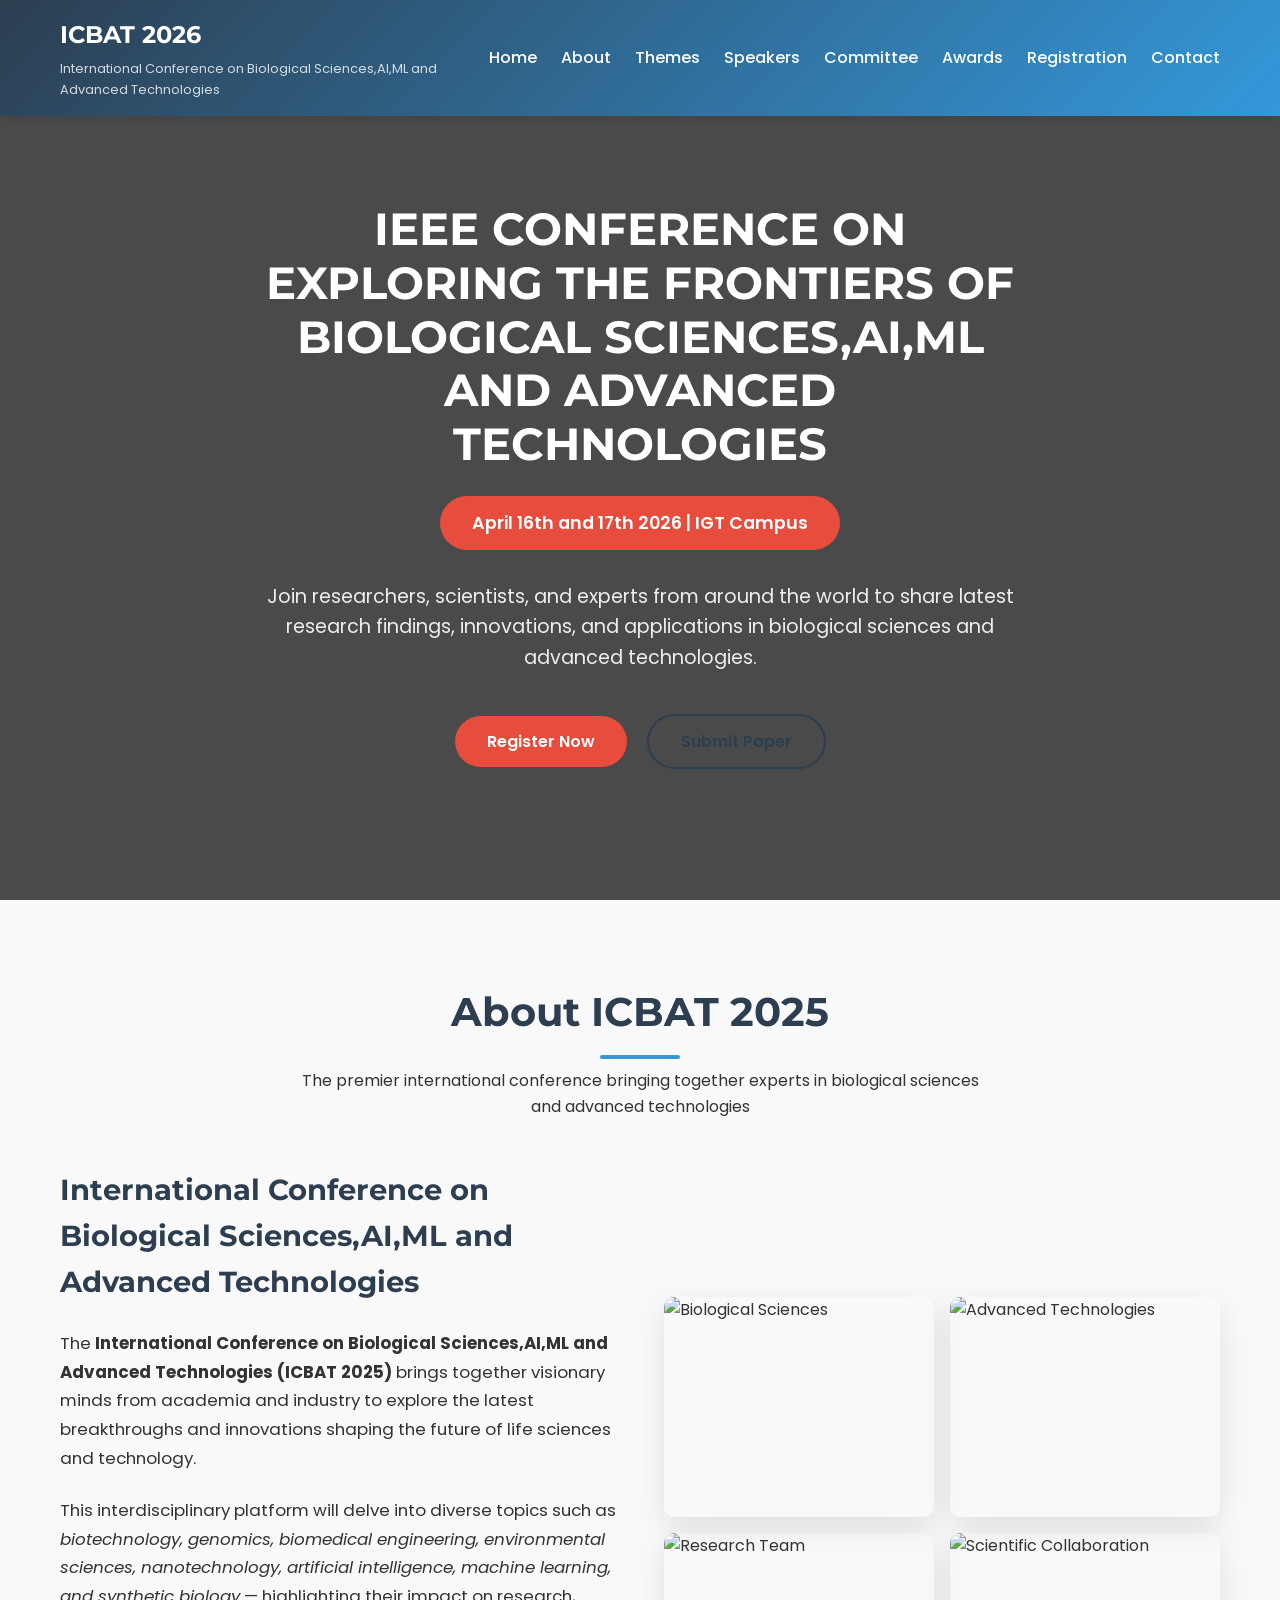
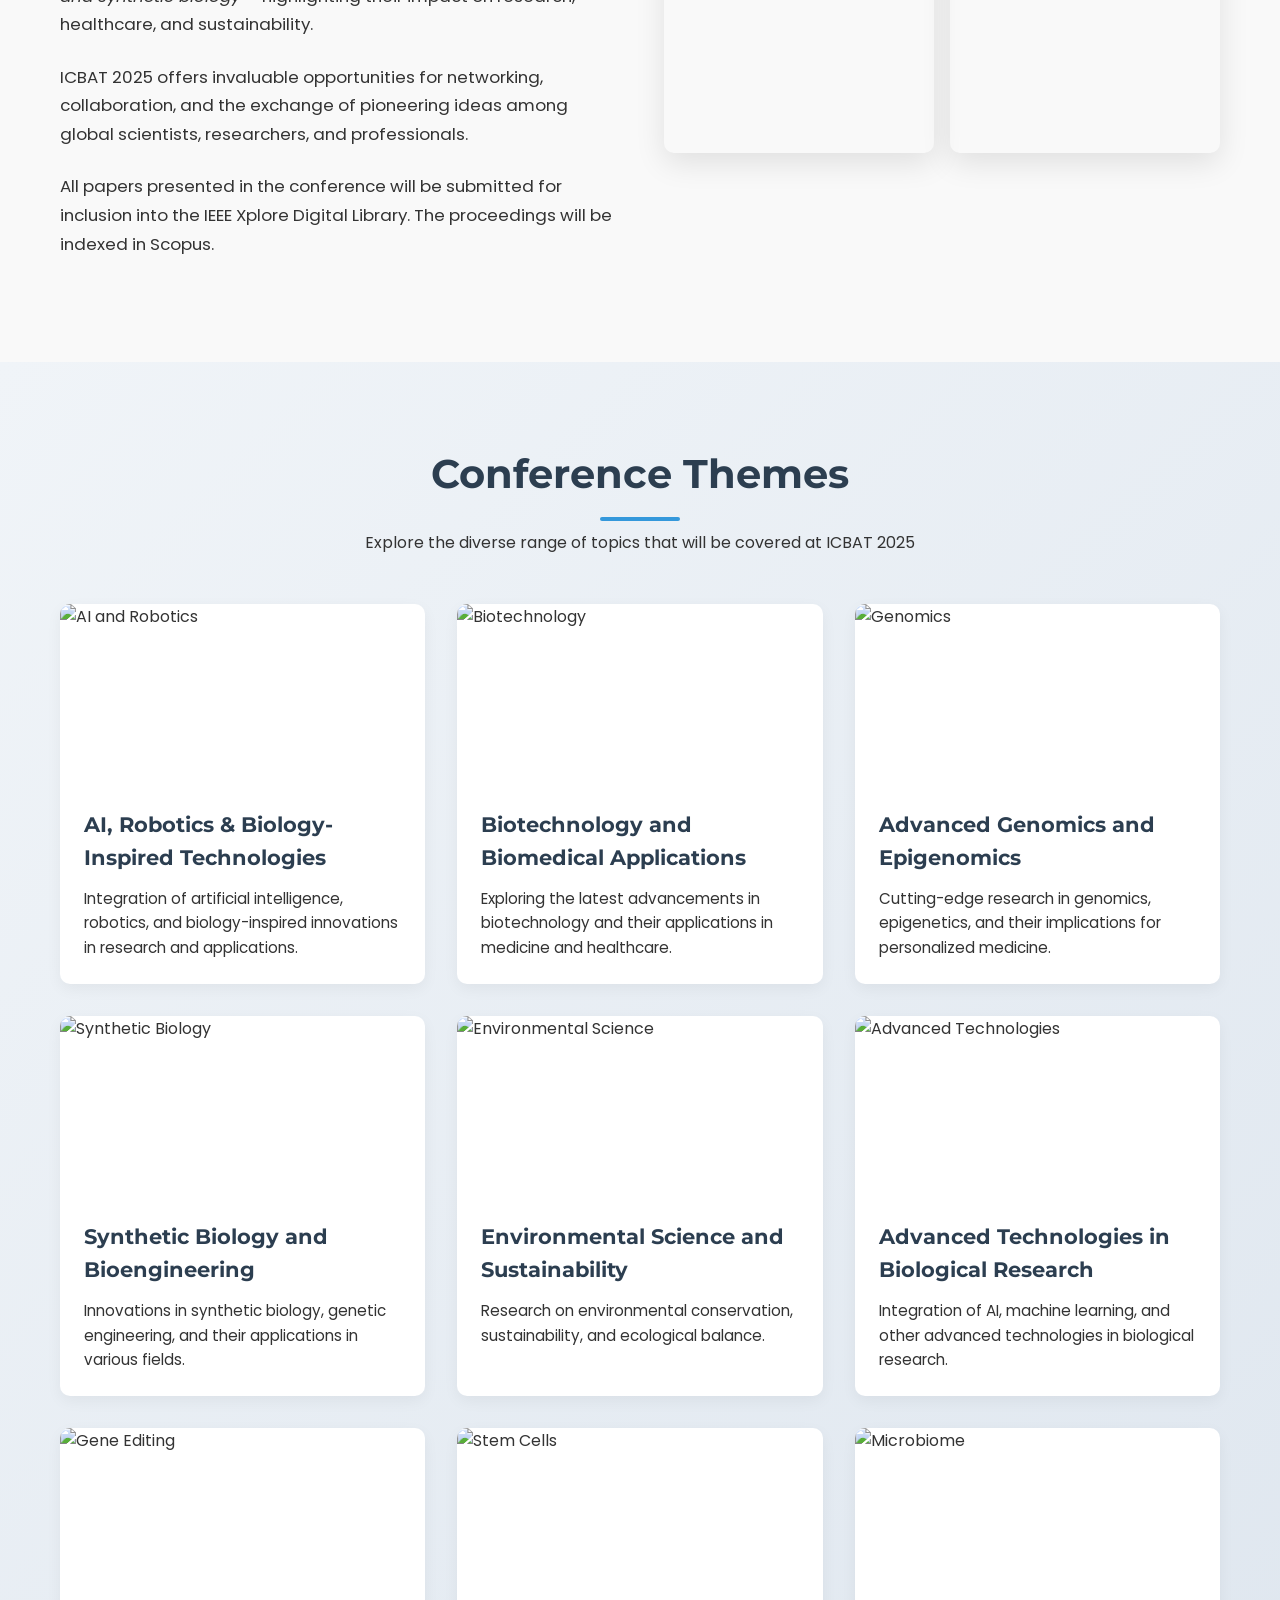
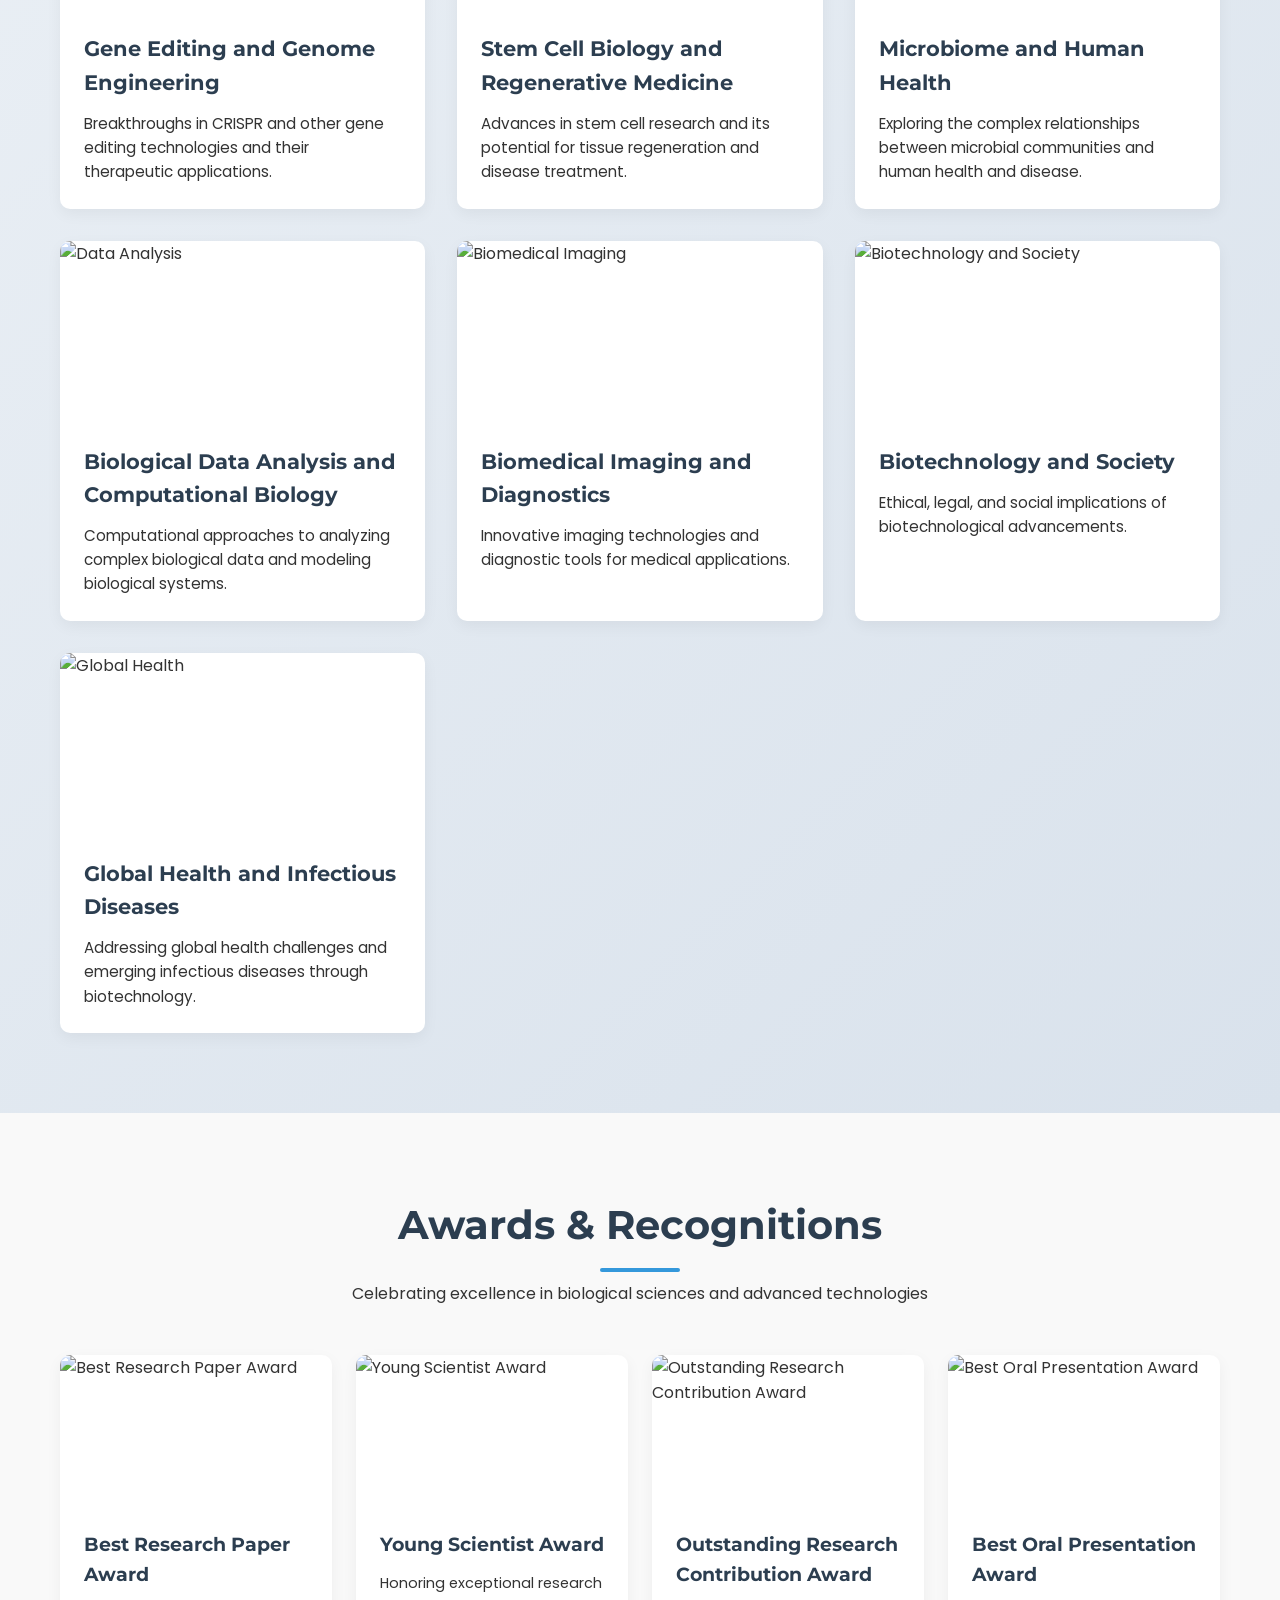
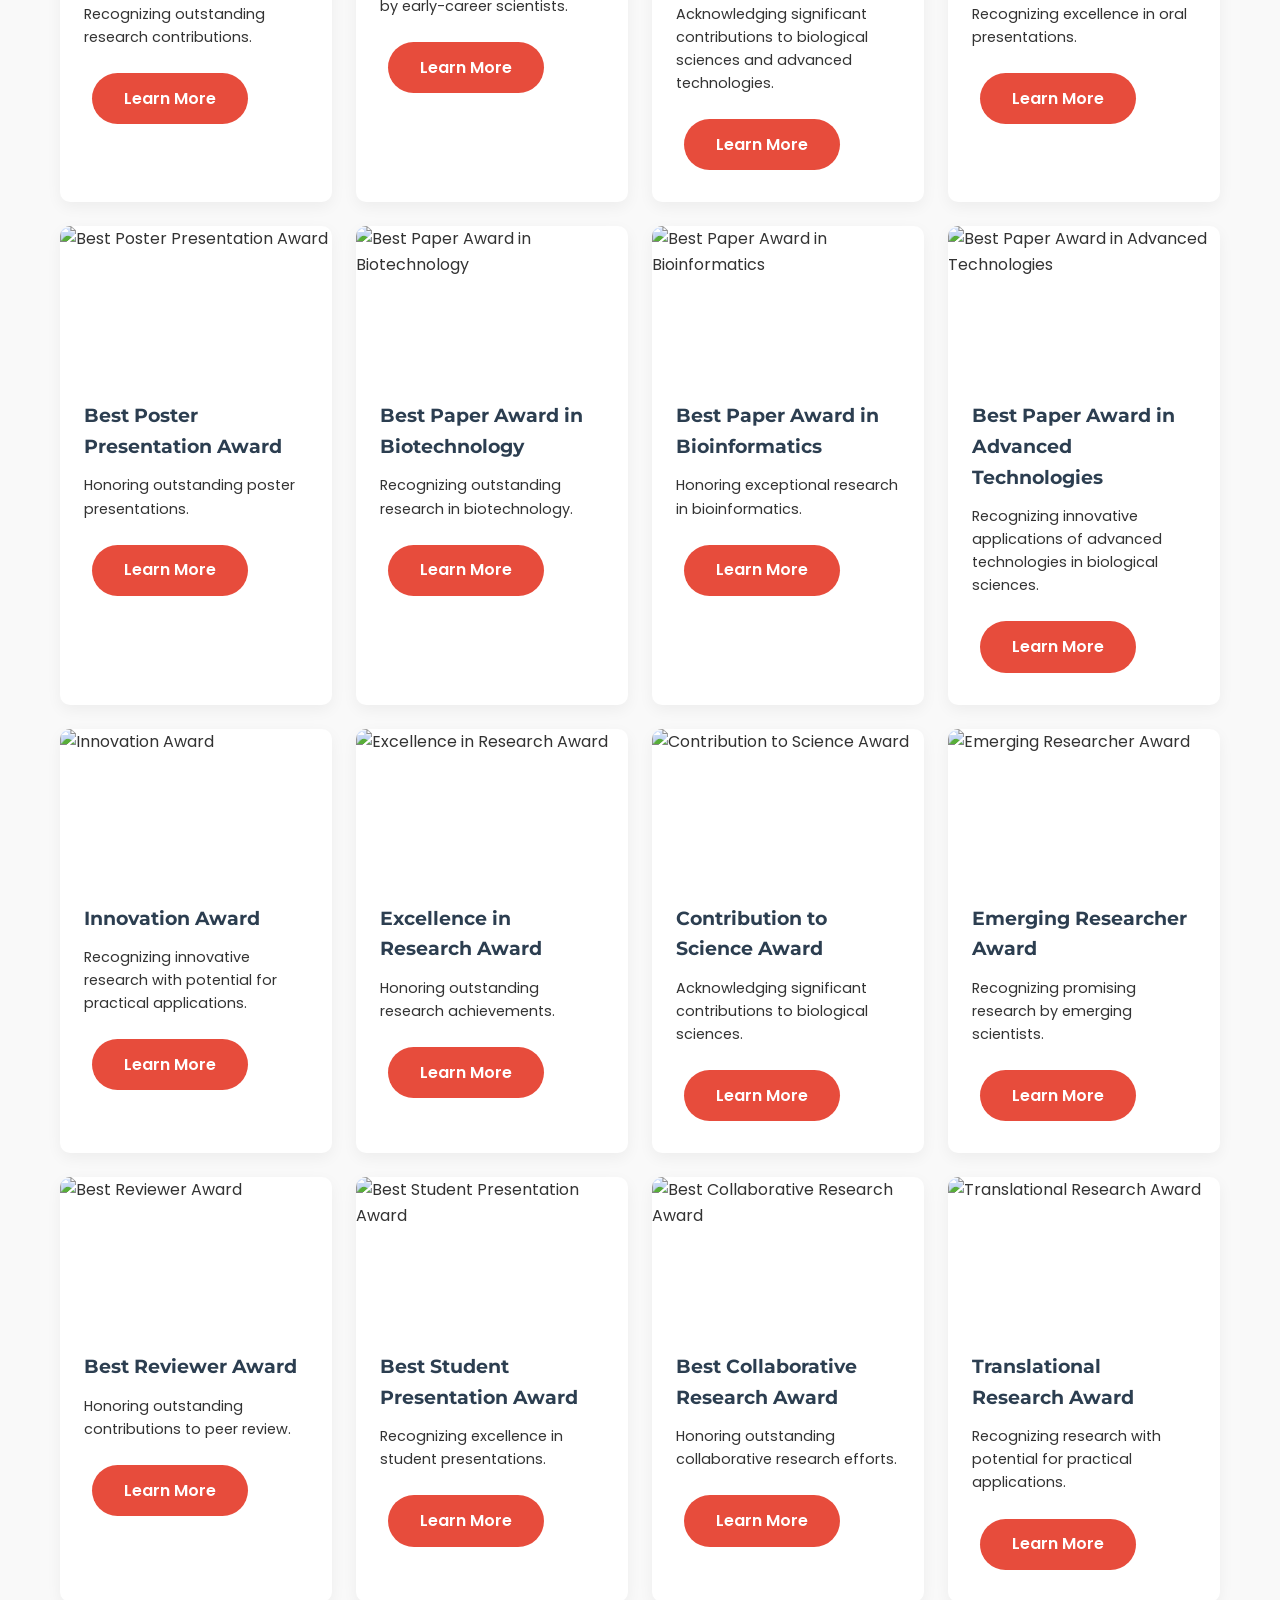
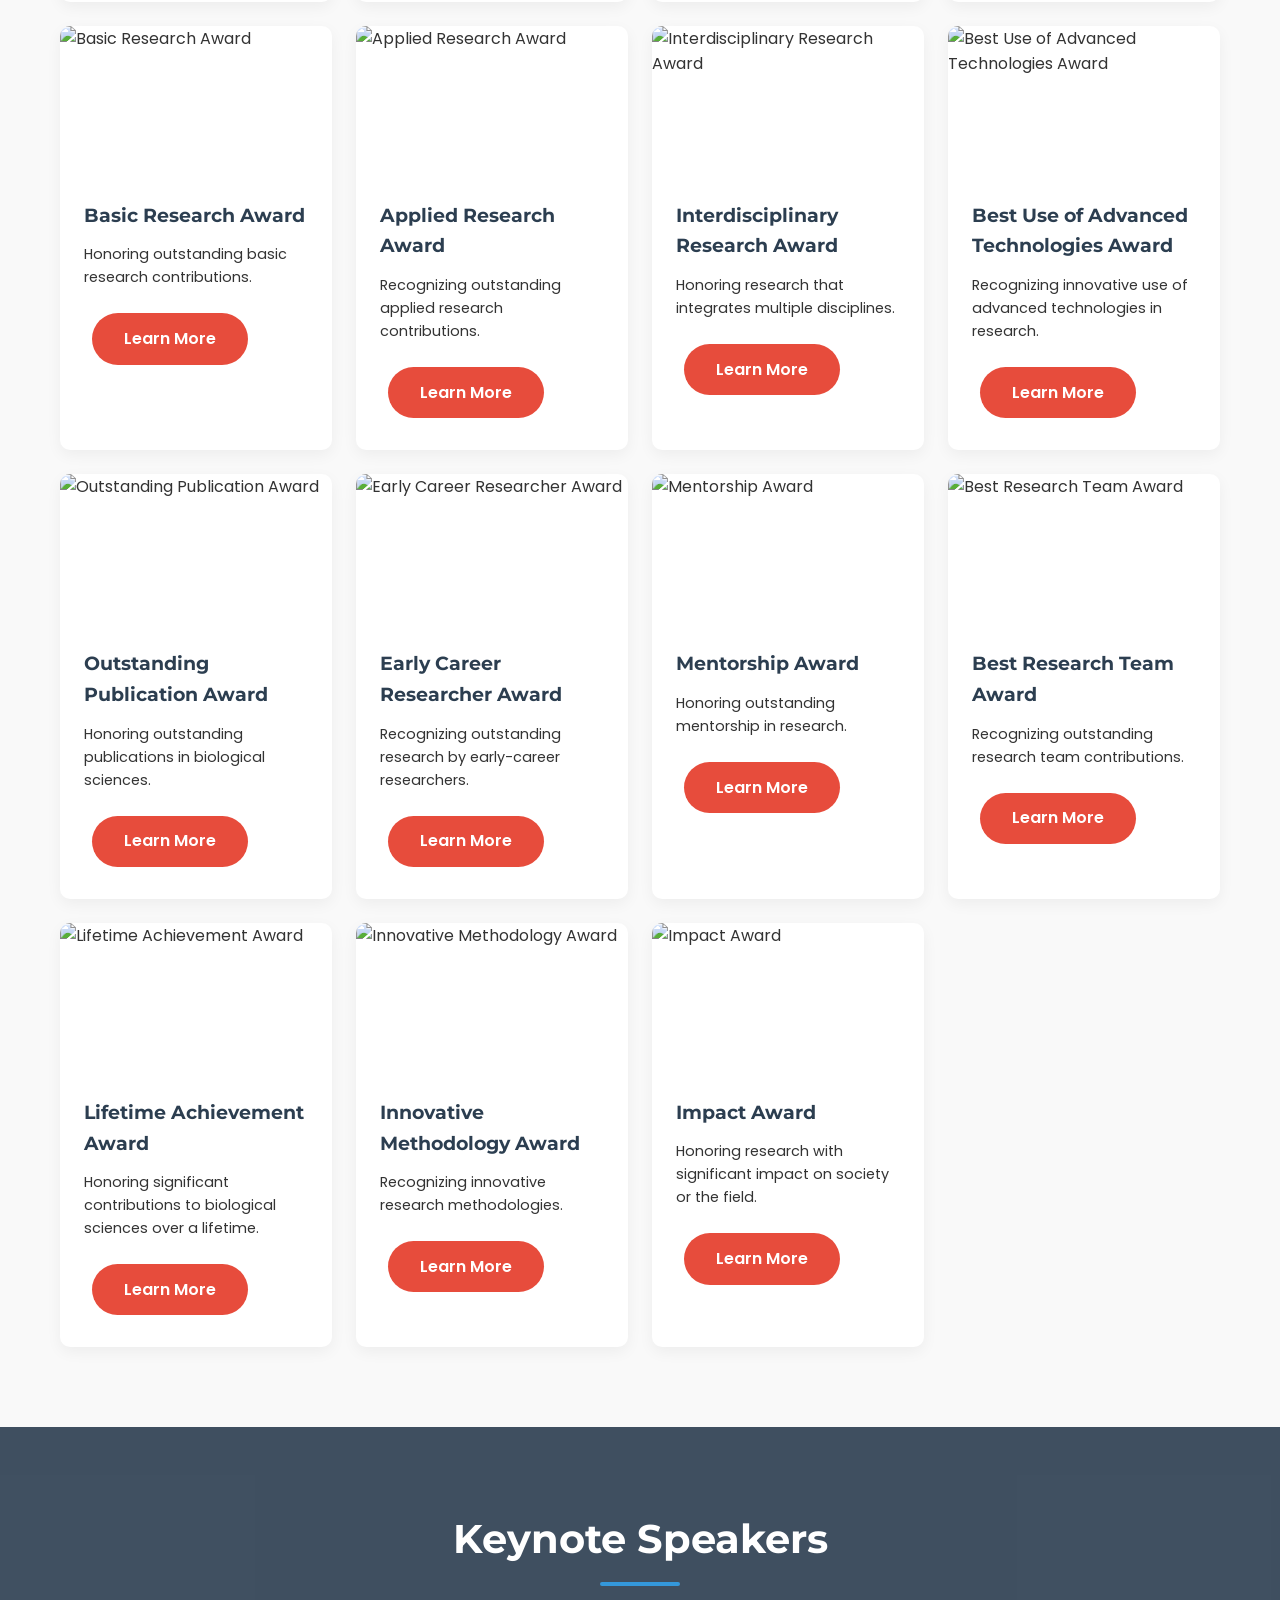
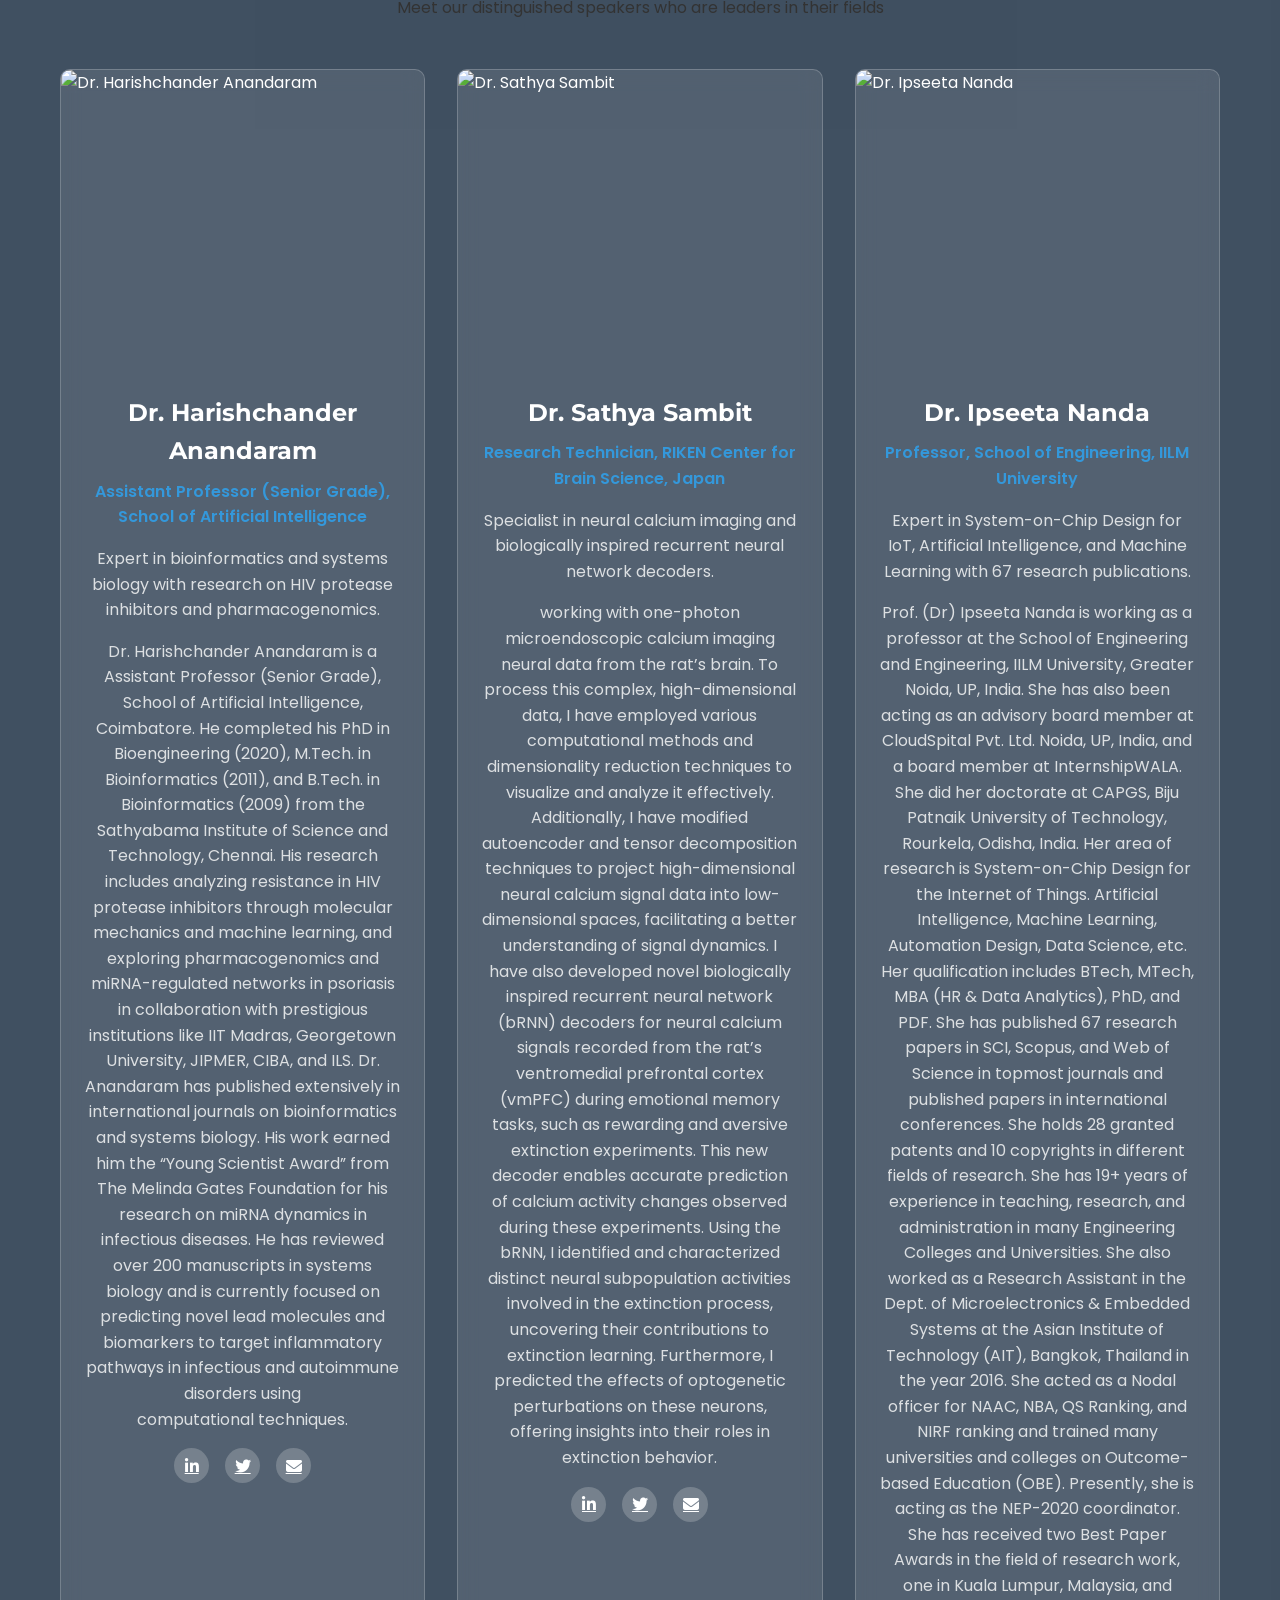
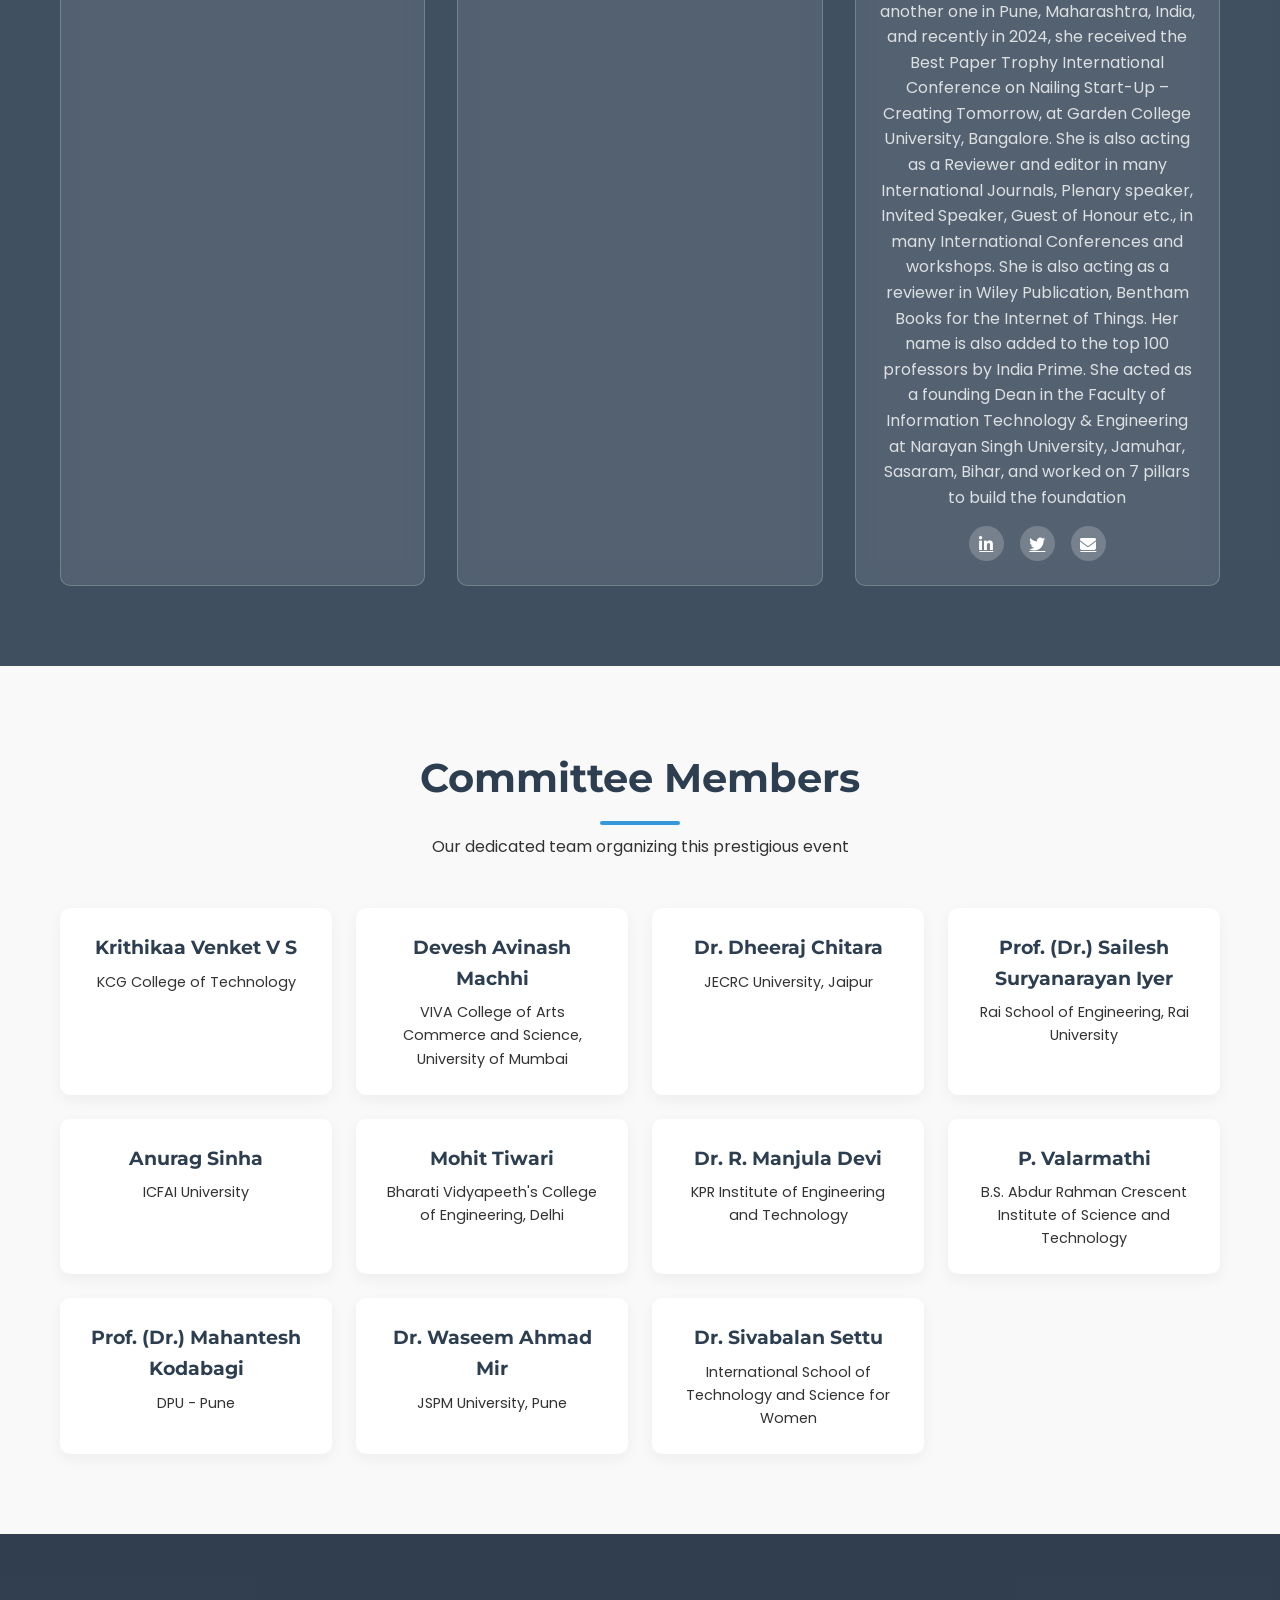
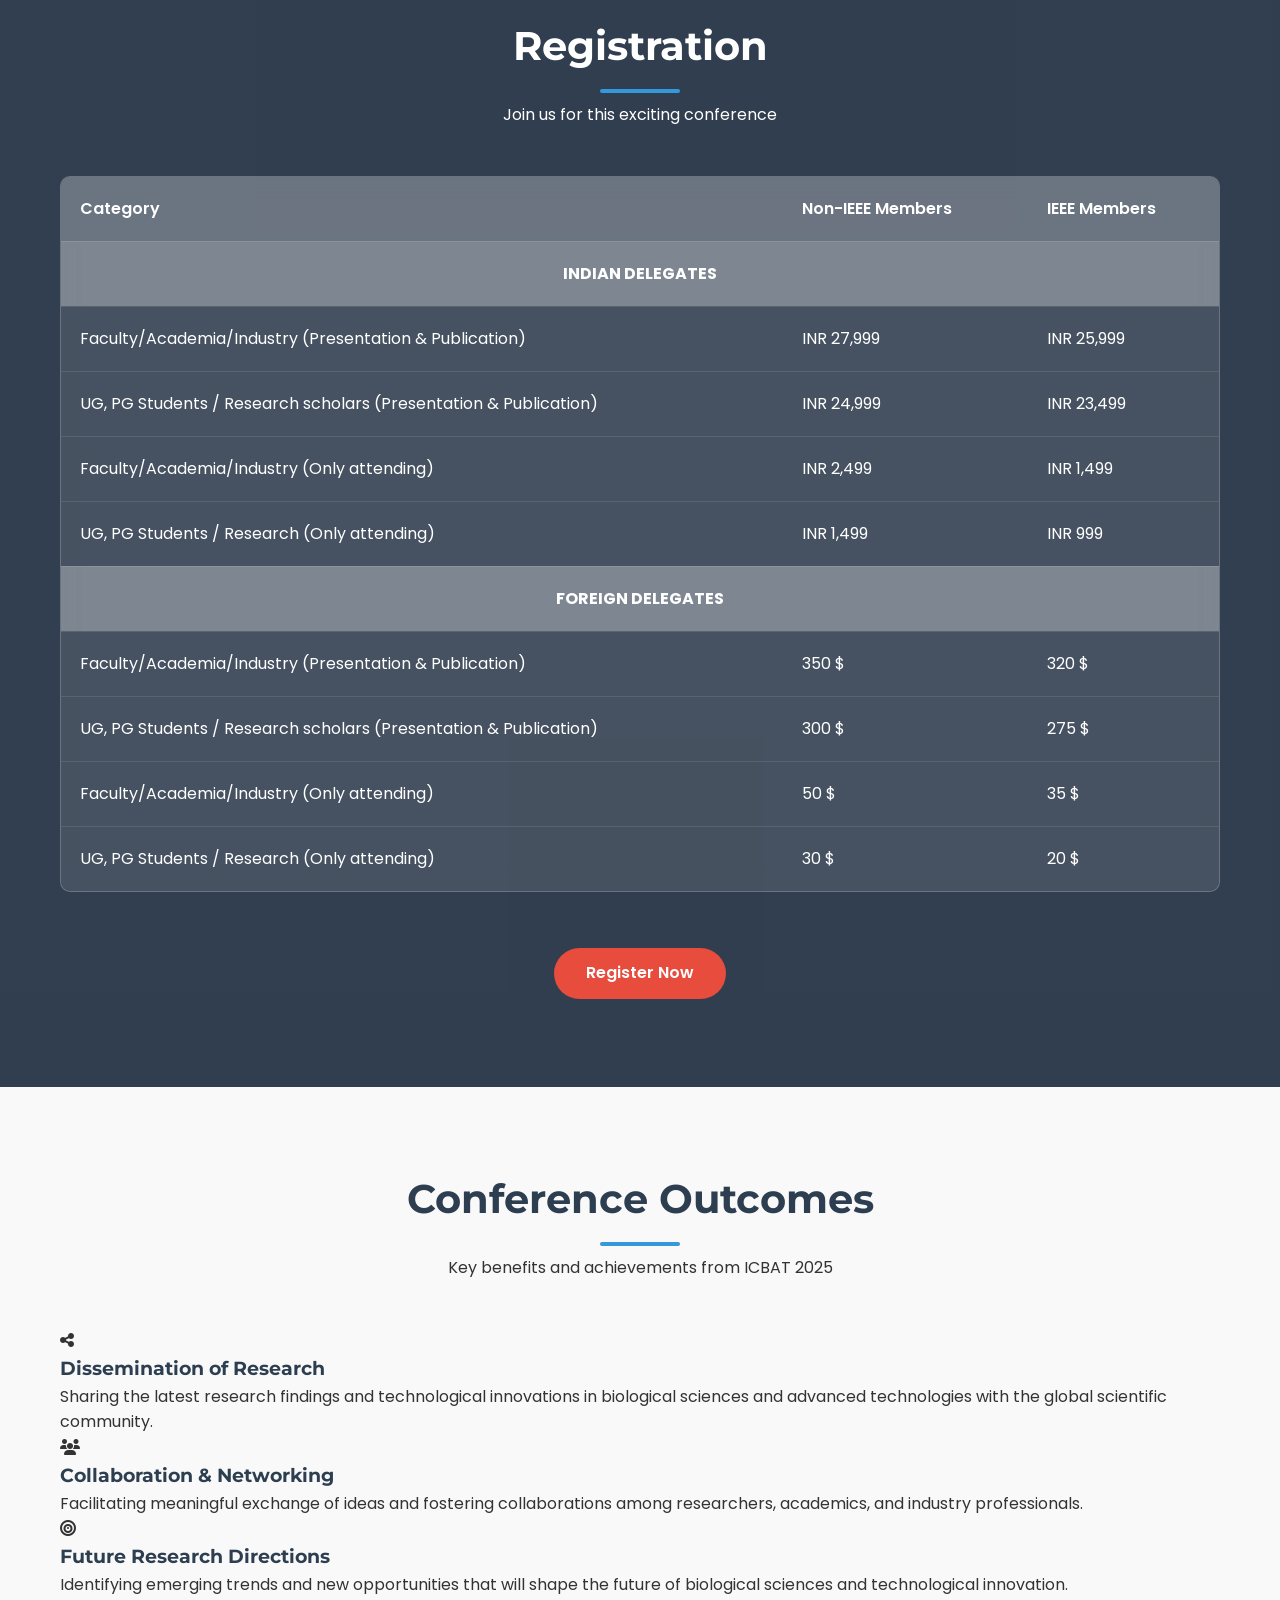
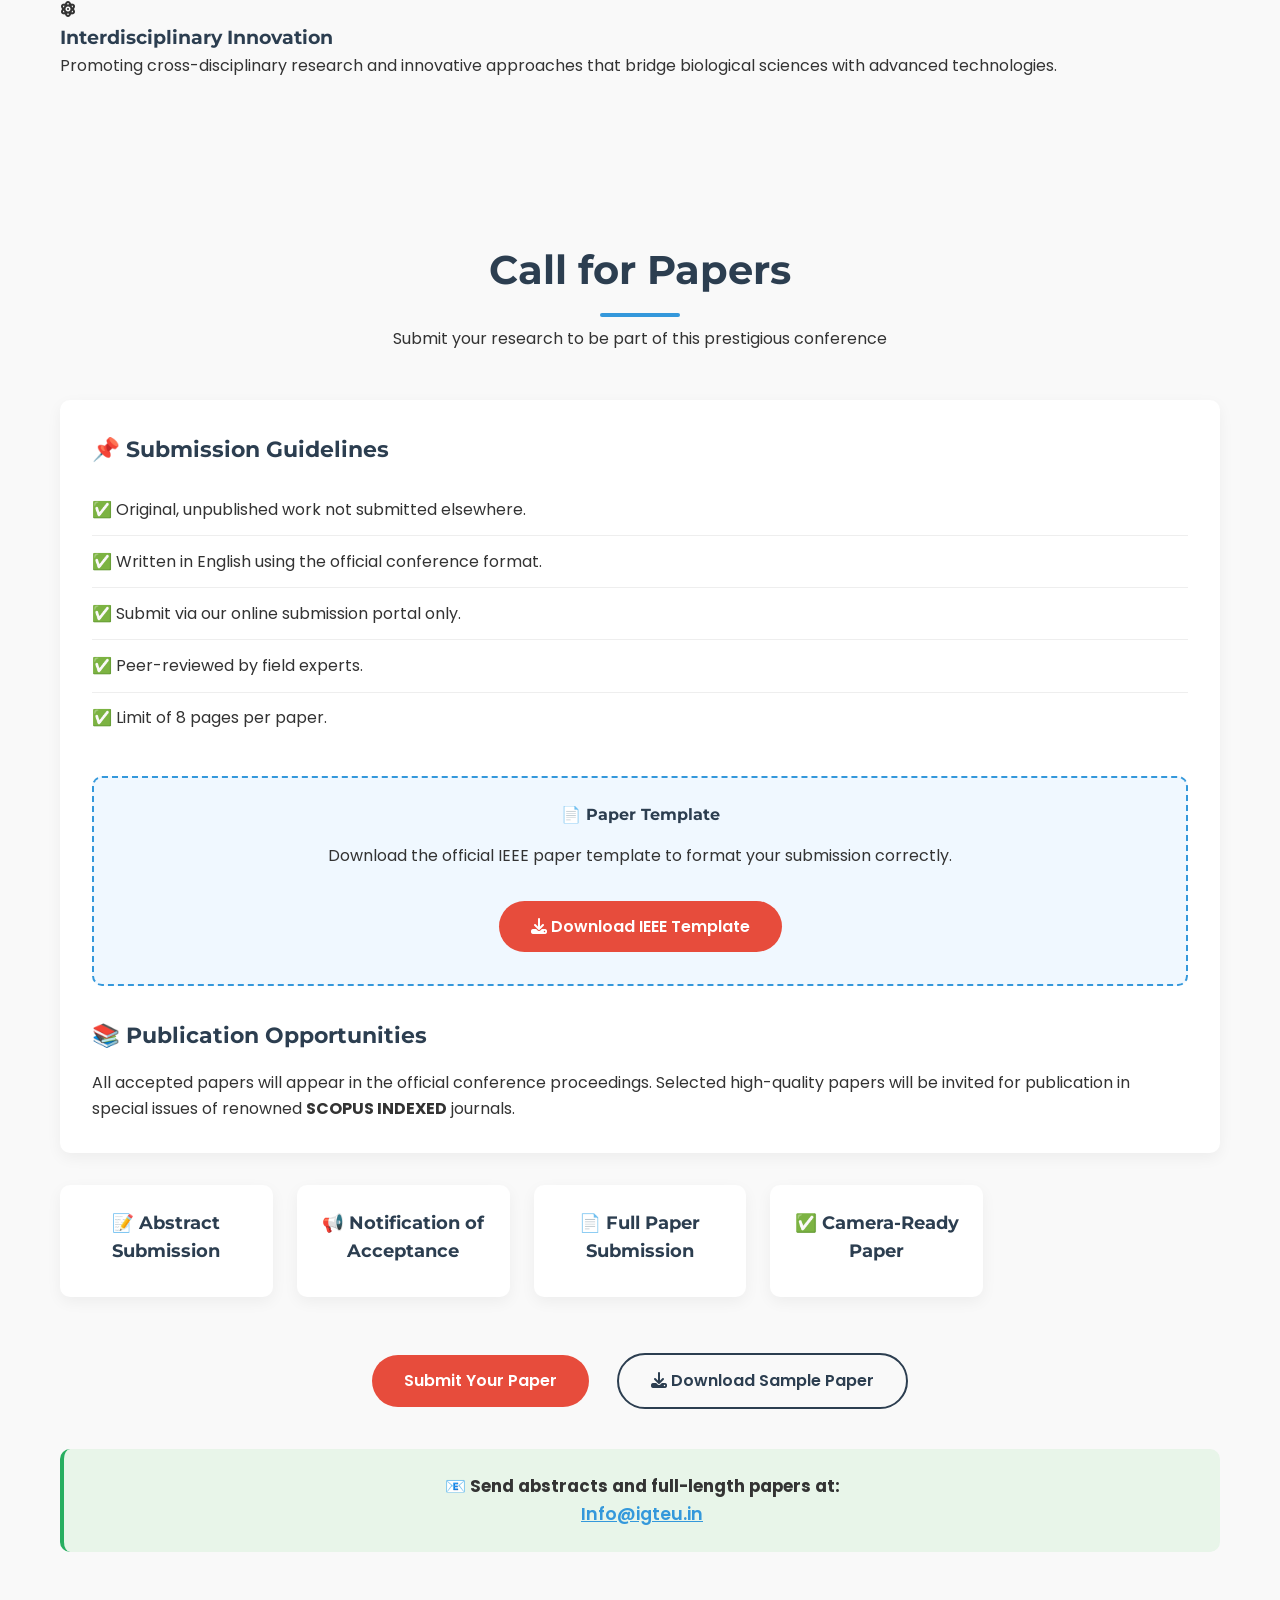
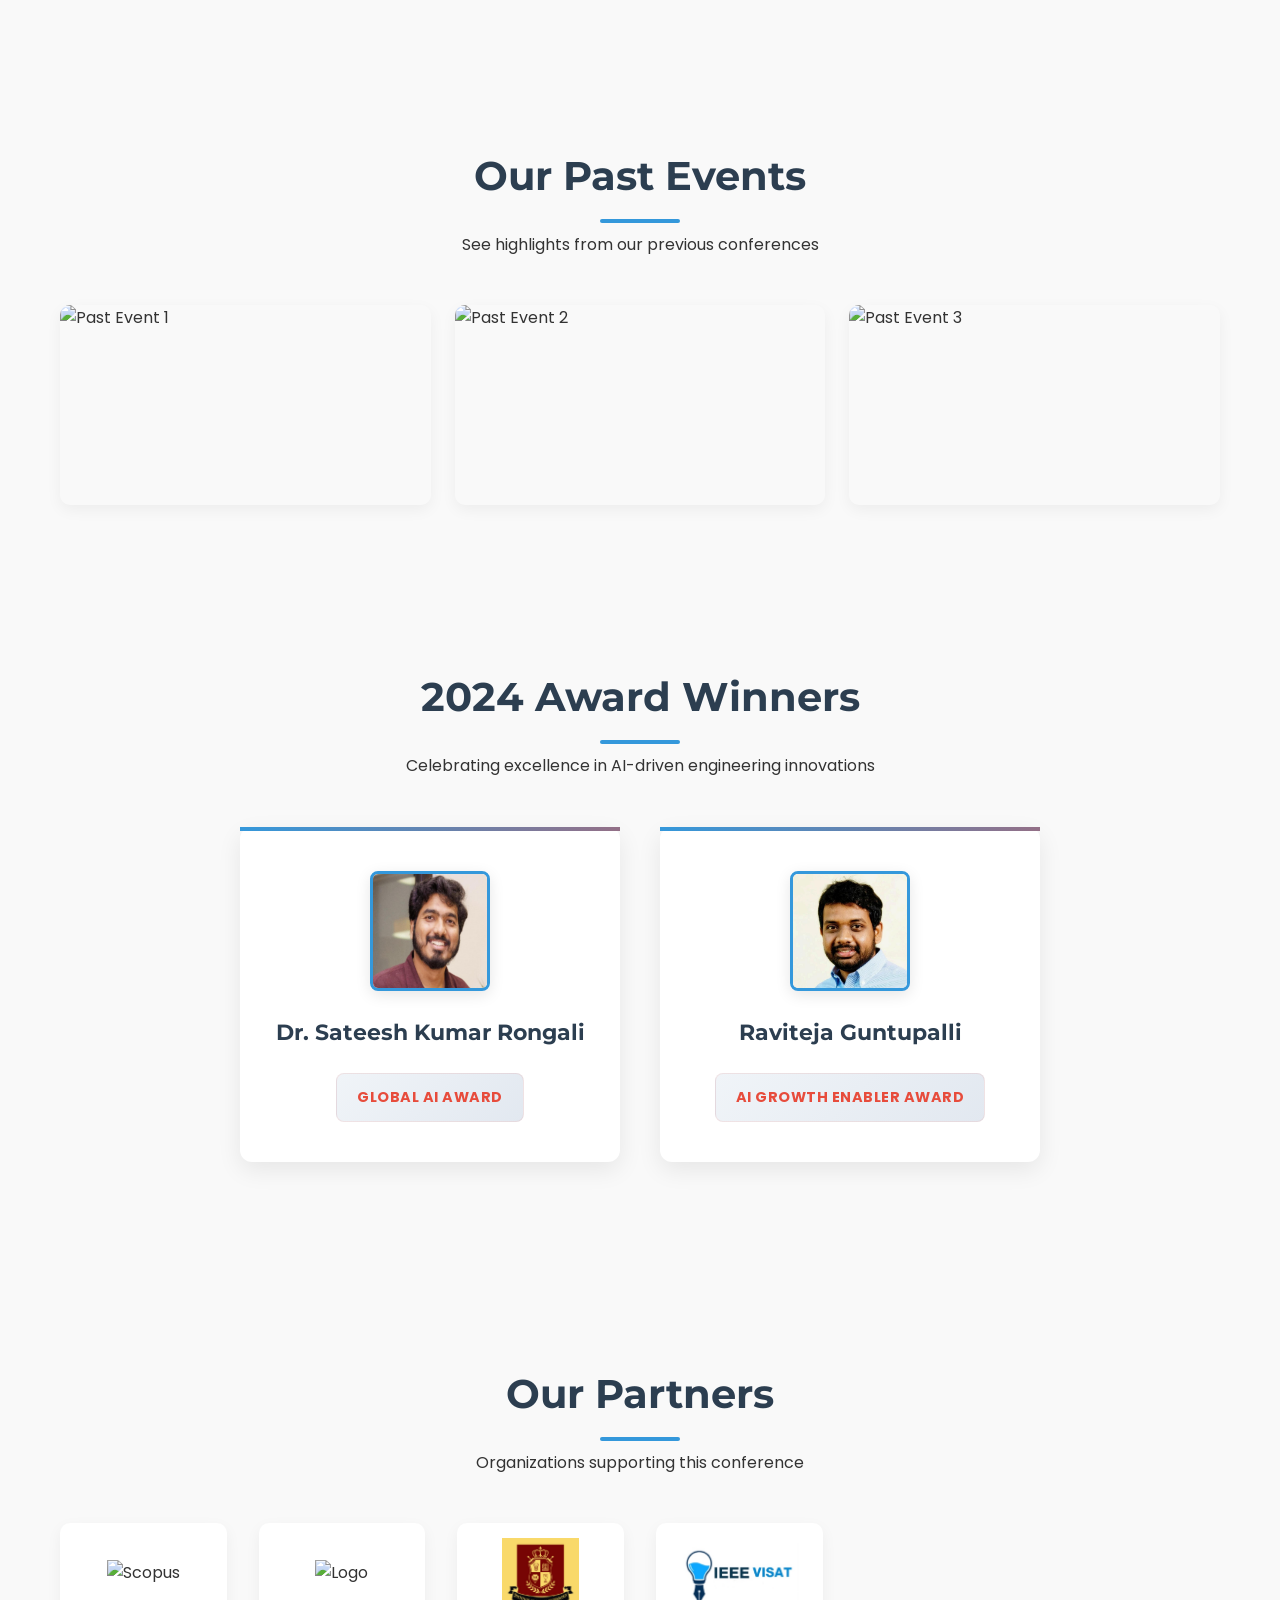
==== index.html @ 2e4b1e58 "Update header from ICBAT 2025 to ICBAT 2026" ====
<!DOCTYPE html>
<html lang="en">
<head>
    <meta charset="UTF-8">
    <meta name="viewport" content="width=device-width, initial-scale=1.0">
    <title>ICBAT 2025 - International Conference on Biological Sciences,AI,ML and Advanced Technologies</title>
    <link rel="stylesheet" href="https://cdnjs.cloudflare.com/ajax/libs/font-awesome/6.4.0/css/all.min.css">
    <link href="https://fonts.googleapis.com/css2?family=Poppins:wght@300;400;500;600;700&family=Montserrat:wght@400;600;700&display=swap" rel="stylesheet">
    <style>
        :root {
            --primary: #2c3e50;
            --secondary: #3498db;
            --accent: #e74c3c;
            --light: #ecf0f1;
            --dark: #2c3e50;
            --success: #27ae60;
            --warning: #f39c12;
            --text: #333333;
            --bg-light: #f9f9f9;
            --card-bg: #ffffff;
        }
        
        * {
            margin: 0;
            padding: 0;
            box-sizing: border-box;
        }
        
        body {
            font-family: 'Poppins', sans-serif;
            color: var(--text);
            line-height: 1.6;
            background-color: var(--bg-light);
            overflow-x: hidden;
        }
        
        h1, h2, h3, h4 {
            font-family: 'Montserrat', sans-serif;
            font-weight: 700;
            color: var(--primary);
        }
        
        .container {
            width: 100%;
            max-width: 1200px;
            margin: 0 auto;
            padding: 0 20px;
        }
        
        /* Header Styles */
        header {
            background: linear-gradient(135deg, var(--primary), var(--secondary));
            color: white;
            padding: 1rem 0;
            position: fixed;
            width: 100%;
            z-index: 1000;
            box-shadow: 0 4px 12px rgba(0, 0, 0, 0.1);
            transition: all 0.3s ease;
        }
        
        header.scrolled {
            padding: 0.5rem 0;
            background: rgba(44, 62, 80, 0.95);
            backdrop-filter: blur(10px);
        }
        
        .header-container {
            display: flex;
            justify-content: space-between;
            align-items: center;
        }
        
        .logo {
            display: flex;
            align-items: center;
            gap: 15px;
        }
        
        .logo img {
            height: 50px;
        }
        
        .logo-text h1 {
            font-size: 1.5rem;
            margin-bottom: 5px;
            color: white;
        }
        
        .logo-text p {
            font-size: 0.8rem;
            opacity: 0.8;
            color: white;
        }
        
        nav ul {
            display: flex;
            list-style: none;
        }
        
        nav ul li {
            margin-left: 1.5rem;
        }
        
        nav ul li a {
            color: white;
            text-decoration: none;
            font-weight: 500;
            transition: all 0.3s ease;
            position: relative;
            padding-bottom: 5px;
        }
        
        nav ul li a:after {
            content: '';
            position: absolute;
            width: 0;
            height: 2px;
            background: white;
            bottom: 0;
            left: 0;
            transition: width 0.3s ease;
        }
        
        nav ul li a:hover:after {
            width: 100%;
        }
        
        .mobile-menu-btn {
            display: none;
            background: none;
            border: none;
            color: white;
            font-size: 1.5rem;
            cursor: pointer;
        }
        
        /* Hero Section */
        .hero {
            height: 100vh;
            background: linear-gradient(rgba(0, 0, 0, 0.7), rgba(0, 0, 0, 0.7)), 
                        url('https://images.unsplash.com/photo-1532094349884-543bc11b234d?ixlib=rb-4.0.3&ixid=M3wxMjA3fDB8MHxwaG90by1wYWdlfHx8fGVufDB8fHx8fA%3D%3D&auto=format&fit=crop&w=1470&q=80') no-repeat center center/cover;
            color: white;
            display: flex;
            align-items: center;
            text-align: center;
            padding-top: 80px;
        }
        
        .hero-content {
            max-width: 800px;
            margin: 0 auto;
            animation: fadeInUp 1s ease;
            padding: 0 20px;
        }
        
        .hero h1 {
            font-size: 2.8rem;
            margin-bottom: 1.5rem;
            text-transform: uppercase;
            line-height: 1.2;
            color: white;
        }
        
        .hero p {
            font-size: 1.2rem;
            margin-bottom: 2rem;
            opacity: 0.9;
        }
        
        .date-badge {
            background: var(--accent);
            color: white;
            padding: 0.8rem 2rem;
            border-radius: 50px;
            display: inline-block;
            font-weight: 600;
            margin-bottom: 2rem;
            animation: pulse 2s infinite;
            font-size: 1.1rem;
        }
        
        .btn {
            display: inline-block;
            padding: 0.8rem 2rem;
            background: var(--accent);
            color: white;
            text-decoration: none;
            border-radius: 50px;
            font-weight: 600;
            transition: all 0.3s ease;
            border: none;
            cursor: pointer;
            margin: 0.5rem;
            font-size: 1rem;
        }
        
        .btn:hover {
            background: #c0392b;
            transform: translateY(-3px);
            box-shadow: 0 10px 20px rgba(0, 0, 0, 0.1);
        }
        
        .btn-outline {
            background: transparent;
            border: 2px solid var(--primary);
            color: var(--primary);
        }
        
        .btn-outline:hover {
            background: var(--primary);
            color: white;
        }
        
        /* Section Styling */
        .section {
            padding: 5rem 0;
        }
        
        .section-title {
            text-align: center;
            margin-bottom: 3rem;
        }
        
        .section-title h2 {
            font-size: 2.5rem;
            color: var(--primary);
            position: relative;
            display: inline-block;
            margin-bottom: 1.5rem;
        }
        
        .section-title h2:after {
            content: '';
            position: absolute;
            width: 80px;
            height: 4px;
            background: var(--secondary);
            bottom: -15px;
            left: 50%;
            transform: translateX(-50%);
            border-radius: 2px;
        }
        
        .section-title p {
            max-width: 700px;
            margin: 0 auto;
            color: var(--text);
        }
        
        /* About Section */
        .about-content {
            display: flex;
            flex-wrap: wrap;
            gap: 3rem;
            align-items: center;
        }
        
        .about-text {
            flex: 1 1 500px;
        }
        
        .about-text h3 {
            font-size: 1.8rem;
            margin-bottom: 1.5rem;
            color: var(--primary);
        }
        
        .about-text p {
            margin-bottom: 1.5rem;
            font-size: 1.05rem;
            color: var(--text);
            line-height: 1.7;
        }
        
        .about-images {
            flex: 1 1 500px;
            display: grid;
            grid-template-columns: repeat(2, 1fr);
            gap: 1rem;
        }
        
        .about-img {
            border-radius: 10px;
            overflow: hidden;
            box-shadow: 0 10px 30px rgba(0, 0, 0, 0.1);
            transition: all 0.4s ease;
            height: 220px;
        }
        
        .about-img:hover {
            transform: translateY(-5px);
            box-shadow: 0 15px 45px rgba(0, 0, 0, 0.15);
        }
        
        .about-img img {
            width: 100%;
            height: 100%;
            object-fit: cover;
            display: block;
        }
        
        /* Themes Section */
        .themes {
            background: linear-gradient(135deg, #f0f4f8, #d9e2ec);
        }
        
        .theme-cards {
            display: grid;
            grid-template-columns: repeat(auto-fill, minmax(280px, 1fr));
            gap: 2rem;
        }
        
        .theme-card {
            background: var(--card-bg);
            border-radius: 10px;
            overflow: hidden;
            box-shadow: 0 5px 15px rgba(0, 0, 0, 0.05);
            transition: all 0.3s ease;
        }
        
        .theme-card:hover {
            transform: translateY(-10px);
            box-shadow: 0 15px 30px rgba(0, 0, 0, 0.1);
        }
        
        .theme-img {
            height: 180px;
            overflow: hidden;
        }
        
        .theme-img img {
            width: 100%;
            height: 100%;
            object-fit: cover;
            transition: transform 0.5s ease;
        }
        
        .theme-card:hover .theme-img img {
            transform: scale(1.1);
        }
        
        .theme-content {
            padding: 1.5rem;
        }
        
        .theme-content h3 {
            font-size: 1.3rem;
            margin-bottom: 0.8rem;
            color: var(--primary);
        }
        
        .theme-content p {
            color: var(--text);
            font-size: 0.95rem;
        }
        
        /* Speakers Section */
        .speakers {
            background: url('https://images.unsplash.com/photo-1517502884422-41eaead166d4?ixlib=rb-4.0.3&ixid=M3wxMjA3fDB8MHxwaG90by1wYWdlfHx8fGVufDB8fHx8fA%3D%3D&auto=format&fit=crop&w=1470&q=80') no-repeat center center/cover;
            background-attachment: fixed;
            position: relative;
            color: white;
        }
        
        .speakers::before {
            content: '';
            position: absolute;
            top: 0;
            left: 0;
            width: 100%;
            height: 100%;
            background: rgba(44, 62, 80, 0.9);
        }
        
        .speakers .container {
            position: relative;
            z-index: 1;
        }
        
        .speakers .section-title h2 {
            color: white;
        }
        
        .speaker-grid {
            display: grid;
            grid-template-columns: repeat(auto-fill, minmax(300px, 1fr));
            gap: 2rem;
        }
        
        .speaker-card {
            background: rgba(255, 255, 255, 0.1);
            backdrop-filter: blur(10px);
            border-radius: 10px;
            overflow: hidden;
            border: 1px solid rgba(255, 255, 255, 0.2);
            transition: all 0.3s ease;
        }
        
        .speaker-card:hover {
            transform: translateY(-10px);
            box-shadow: 0 15px 30px rgba(0, 0, 0, 0.2);
            background: rgba(255, 255, 255, 0.15);
        }
        
        .speaker-img {
            height: 300px;
            overflow: hidden;
        }
        
        .speaker-img img {
            width: 100%;
            height: 100%;
            object-fit: cover;
        }
        
        .speaker-info {
            padding: 1.5rem;
            text-align: center;
        }
        
        .speaker-info h3 {
            font-size: 1.5rem;
            margin-bottom: 0.5rem;
            color: white;
        }
        
        .speaker-info p.position {
            color: var(--secondary);
            font-weight: 600;
            margin-bottom: 1rem;
        }
        
        .speaker-info p {
            margin-bottom: 1rem;
            color: rgba(255, 255, 255, 0.8);
        }
        
        .speaker-social {
            display: flex;
            justify-content: center;
            gap: 1rem;
            margin-top: 1rem;
        }
        
        .speaker-social a {
            color: white;
            background: rgba(255, 255, 255, 0.2);
            width: 35px;
            height: 35px;
            border-radius: 50%;
            display: flex;
            align-items: center;
            justify-content: center;
            transition: all 0.3s ease;
        }
        
        .speaker-social a:hover {
            background: var(--secondary);
            transform: translateY(-3px);
        }
        
        /* Committee Section */
        .committee-members {
            display: grid;
            grid-template-columns: repeat(auto-fill, minmax(250px, 1fr));
            gap: 1.5rem;
        }
        
        .member-card {
            background: var(--card-bg);
            border-radius: 10px;
            padding: 1.5rem;
            box-shadow: 0 5px 15px rgba(0, 0, 0, 0.05);
            transition: all 0.3s ease;
            text-align: center;
        }
        
        .member-card:hover {
            transform: translateY(-5px);
            box-shadow: 0 10px 25px rgba(0, 0, 0, 0.1);
        }
        
        .member-info h3 {
            font-size: 1.2rem;
            margin-bottom: 0.5rem;
            color: var(--primary);
        }
        
        .member-info p {
            color: var(--text);
            font-size: 0.9rem;
        }
        
        /* Awards Section */
        .awards-grid {
            display: grid;
            grid-template-columns: repeat(auto-fill, minmax(250px, 1fr));
            gap: 1.5rem;
        }
        
        .award-card {
            background: var(--card-bg);
            border-radius: 10px;
            overflow: hidden;
            box-shadow: 0 5px 15px rgba(0, 0, 0, 0.05);
            transition: all 0.3s ease;
        }
        
        .award-card:hover {
            transform: translateY(-5px);
            box-shadow: 0 10px 25px rgba(0, 0, 0, 0.1);
        }
        
        .award-img {
            height: 150px;
            overflow: hidden;
        }
        
        .award-img img {
            width: 100%;
            height: 100%;
            object-fit: cover;
            transition: transform 0.5s ease;
        }
        
        .award-card:hover .award-img img {
            transform: scale(1.1);
        }
        
        .award-content {
            padding: 1.5rem;
        }
        
        .award-content h3 {
            font-size: 1.2rem;
            margin-bottom: 0.8rem;
            color: var(--primary);
        }
        
        .award-content p {
            color: var(--text);
            font-size: 0.9rem;
            margin-bottom: 1rem;
        }
        
        /* Registration Section */
        .registration {
            background: url('https://images.unsplash.com/photo-1454165804606-c3d57bc86b40?ixlib=rb-4.0.3&auto=format&fit=crop&w=1470&q=80') no-repeat center center/cover;
            position: relative;
            color: white;
        }
        
        .registration::before {
            content: '';
            position: absolute;
            top: 0;
            left: 0;
            width: 100%;
            height: 100%;
            background: rgba(15, 30, 50, 0.85);
        }
        
        .registration .container {
            position: relative;
            z-index: 1;
        }
        
        .registration .section-title h2 {
            color: white;
        }
        
        .pricing-table {
            background: rgba(255, 255, 255, 0.1);
            backdrop-filter: blur(10px);
            border-radius: 10px;
            overflow: hidden;
            border: 1px solid rgba(255, 255, 255, 0.2);
            margin-bottom: 2rem;
        }
        
        table {
            width: 100%;
            border-collapse: collapse;
        }
        
        th, td {
            padding: 1.2rem;
            text-align: left;
            border-bottom: 1px solid rgba(255, 255, 255, 0.1);
        }
        
        th {
            background: rgba(255, 255, 255, 0.2);
            font-weight: 600;
        }
        
        tr:last-child td {
            border-bottom: none;
        }
        
        .highlight {
            background: rgba(255, 255, 255, 0.15);
        }
        
        /* Call for Papers */
        .paper-guidelines {
            background: var(--card-bg);
            border-radius: 10px;
            padding: 2rem;
            box-shadow: 0 5px 15px rgba(0, 0, 0, 0.05);
            margin-bottom: 2rem;
        }
        
        .paper-guidelines h3 {
            font-size: 1.4rem;
            margin-bottom: 1rem;
            color: var(--primary);
        }
        
        .paper-guidelines ul {
            list-style: none;
            margin-bottom: 1.5rem;
        }
        
        .paper-guidelines ul li {
            padding: 0.8rem 0;
            border-bottom: 1px solid #eee;
            display: flex;
            align-items: flex-start;
            gap: 0.8rem;
        }
        
        .paper-guidelines ul li:last-child {
            border-bottom: none;
        }
        
        .deadlines {
            display: grid;
            grid-template-columns: repeat(auto-fill, minmax(200px, 1fr));
            gap: 1.5rem;
            margin-top: 2rem;
        }
        
        .deadline-card {
            background: var(--card-bg);
            border-radius: 10px;
            padding: 1.5rem;
            box-shadow: 0 5px 15px rgba(0, 0, 0, 0.05);
            text-align: center;
            transition: all 0.3s ease;
        }
        
        .deadline-card:hover {
            transform: translateY(-5px);
            box-shadow: 0 10px 25px rgba(0, 0, 0, 0.1);
        }
        
        .deadline-card h4 {
            font-size: 1.1rem;
            margin-bottom: 0.5rem;
            color: var(--primary);
        }
        
        .deadline-card .date {
            font-weight: bold;
            color: var(--secondary);
            font-size: 1rem;
        }
        
        /* Past Events */
        .events-gallery {
            display: grid;
            grid-template-columns: repeat(auto-fill, minmax(300px, 1fr));
            gap: 1.5rem;
        }
        
        .event-card {
            border-radius: 10px;
            overflow: hidden;
            box-shadow: 0 5px 15px rgba(0, 0, 0, 0.05);
            transition: all 0.3s ease;
        }
        
        .event-card:hover {
            transform: translateY(-5px);
            box-shadow: 0 10px 25px rgba(0, 0, 0, 0.1);
        }
        
        .event-card img {
            width: 100%;
            height: 200px;
            object-fit: cover;
            display: block;
        }
        
        /* Award Winners - Minimal Design */
        .winners-grid-minimal {
            display: grid;
            grid-template-columns: repeat(auto-fit, minmax(300px, 1fr));
            gap: 40px;
            margin: 40px 0;
            max-width: 800px;
            margin-left: auto;
            margin-right: auto;
        }

        .winner-card-minimal {
            background: white;
            border-radius: 12px;
            padding: 40px 30px;
            box-shadow: 0 8px 25px rgba(0,0,0,0.08);
            transition: all 0.3s ease;
            position: relative;
            text-align: center;
            border-top: 4px solid;
            border-image: linear-gradient(135deg, var(--secondary), var(--accent)) 1;
        }

        .winner-card-minimal:hover {
            transform: translateY(-5px);
            box-shadow: 0 15px 35px rgba(0,0,0,0.12);
        }

        .winner-image-minimal {
            margin-bottom: 20px;
        }

        .winner-image-minimal img {
            width: 120px;
            height: 120px;
            border-radius: 8px;
            object-fit: cover;
            border: 3px solid var(--secondary);
            box-shadow: 0 4px 15px rgba(0,0,0,0.1);
        }

        .winner-card-minimal h3 {
            font-size: 1.4rem;
            color: var(--primary);
            margin-bottom: 25px;
            font-weight: 700;
            line-height: 1.3;
        }

        .award-badge {
            background: linear-gradient(135deg, #f0f4f8, #e2e8f0);
            color: var(--accent);
            padding: 12px 20px;
            border-radius: 8px;
            font-weight: 700;
            font-size: 0.9rem;
            text-transform: uppercase;
            letter-spacing: 0.5px;
            display: inline-block;
            border: 1px solid rgba(231, 76, 60, 0.1);
        }
        
        /* Partners */
        .partners-logos {
            display: grid;
            grid-template-columns: repeat(auto-fill, minmax(150px, 1fr));
            gap: 2rem;
            align-items: center;
            justify-items: center;
        }
        
        .partner-logo {
            background: var(--card-bg);
            padding: 1.5rem;
            border-radius: 10px;
            box-shadow: 0 5px 15px rgba(0, 0, 0, 0.05);
            transition: all 0.3s ease;
            display: flex;
            align-items: center;
            justify-content: center;
            height: 100px;
            width: 100%;
        }
        
        .partner-logo:hover {
            transform: translateY(-5px);
            box-shadow: 0 10px 25px rgba(0, 0, 0, 0.1);
        }
        
        .partner-logo img {
            max-width: 100%;
            max-height: 70px;
            object-fit: contain;
        }
        
        /* Contact Section */
        .contact-grid {
            display: grid;
            grid-template-columns: repeat(auto-fit, minmax(300px, 1fr));
            gap: 2rem;
        }
        
        .contact-info {
            display: flex;
            flex-direction: column;
            gap: 1.5rem;
        }
        
        .contact-item {
            display: flex;
            align-items: flex-start;
            gap: 1rem;
        }
        
        .contact-icon {
            font-size: 1.5rem;
            color: var(--secondary);
            margin-top: 0.3rem;
        }
        
        .contact-text h3 {
            margin-bottom: 0.3rem;
            color: var(--primary);
        }
        
        .contact-text a {
            color: var(--text);
            text-decoration: none;
            transition: all 0.3s ease;
        }
        
        .contact-text a:hover {
            color: var(--secondary);
        }
        
        .contact-form {
            background: var(--card-bg);
            border-radius: 10px;
            padding: 2rem;
            box-shadow: 0 5px 15px rgba(0, 0, 0, 0.05);
        }
        
        .contact-form h3 {
            color: var(--primary);
            margin-bottom: 1.5rem;
            text-align: center;
        }
        
        .form-group {
            margin-bottom: 1.5rem;
        }
        
        .form-group label {
            display: block;
            margin-bottom: 0.5rem;
            color: var(--dark);
            font-weight: 500;
        }
        
        .form-group input,
        .form-group textarea {
            width: 100%;
            padding: 0.8rem;
            border: 1px solid #ddd;
            border-radius: 5px;
            font-family: 'Poppins', sans-serif;
        }
        
        .form-group textarea {
            height: 150px;
            resize: vertical;
        }
        
        .submit-btn {
            width: 100%;
            padding: 0.8rem;
            background: var(--accent);
            color: white;
            border: none;
            border-radius: 5px;
            font-weight: 600;
            cursor: pointer;
            transition: all 0.3s ease;
        }
        
        .submit-btn:hover {
            background: #c0392b;
        }
        
        /* Footer */
        footer {
            background: var(--dark);
            color: white;
            padding: 3rem 0 1rem;
        }
        
        .footer-content {
            display: grid;
            grid-template-columns: repeat(auto-fit, minmax(250px, 1fr));
            gap: 2rem;
            margin-bottom: 2rem;
        }
        
        .footer-logo {
            margin-bottom: 1.5rem;
        }
        
        .footer-logo img {
            height: 50px;
        }
        
        .footer-about p {
            margin-bottom: 1.5rem;
            opacity: 0.8;
        }
        
        .footer-social {
            display: flex;
            gap: 1rem;
        }
        
        .footer-social a {
            color: white;
            background: rgba(255, 255, 255, 0.1);
            width: 40px;
            height: 40px;
            border-radius: 50%;
            display: flex;
            align-items: center;
            justify-content: center;
            transition: all 0.3s ease;
        }
        
        .footer-social a:hover {
            background: var(--secondary);
            transform: translateY(-3px);
        }
        
        .footer-links h3 {
            font-size: 1.2rem;
            margin-bottom: 1.5rem;
            position: relative;
            padding-bottom: 10px;
            color: white;
        }
        
        .footer-links h3:after {
            content: '';
            position: absolute;
            width: 40px;
            height: 2px;
            background: var(--secondary);
            bottom: 0;
            left: 0;
        }
        
        .footer-links ul {
            list-style: none;
        }
        
        .footer-links li {
            margin-bottom: 0.8rem;
        }
        
        .footer-links a {
            color: white;
            text-decoration: none;
            opacity: 0.8;
            transition: all 0.3s ease;
        }
        
        .footer-links a:hover {
            opacity: 1;
            color: var(--secondary);
            padding-left: 5px;
        }
        
        .footer-newsletter p {
            opacity: 0.8;
            margin-bottom: 1.5rem;
        }
        
        .newsletter-form {
            display: flex;
        }
        
        .newsletter-form input {
            flex: 1;
            padding: 0.8rem;
            border: none;
            border-radius: 5px 0 0 5px;
            font-family: 'Poppins', sans-serif;
        }
        
        .newsletter-form button {
            padding: 0 1.5rem;
            background: var(--secondary);
            color: white;
            border: none;
            border-radius: 0 5px 5px 0;
            cursor: pointer;
            transition: all 0.3s ease;
        }
        
        .newsletter-form button:hover {
            background: #2980b9;
        }
        
        .footer-bottom {
            text-align: center;
            padding-top: 2rem;
            border-top: 1px solid rgba(255, 255, 255, 0.1);
        }
        
        .footer-bottom p {
            opacity: 0.7;
            font-size: 0.9rem;
        }
        
        /* Animations */
        @keyframes fadeInUp {
            from {
                opacity: 0;
                transform: translateY(20px);
            }
            to {
                opacity: 1;
                transform: translateY(0);
            }
        }
        
        @keyframes pulse {
            0% {
                transform: scale(1);
            }
            50% {
                transform: scale(1.05);
            }
            100% {
                transform: scale(1);
            }
        }
        
        /* Responsive Styles */
        @media (max-width: 992px) {
            .hero h1 {
                font-size: 2.5rem;
            }
            
            .section-title h2 {
                font-size: 2.2rem;
            }
        }
        
        @media (max-width: 768px) {
            .mobile-menu-btn {
                display: block;
            }
            
            nav {
                position: fixed;
                top: 80px;
                left: -100%;
                width: 80%;
                height: calc(100vh - 80px);
                background: var(--primary);
                transition: all 0.3s ease;
                z-index: 999;
                padding: 2rem;
            }
            
            nav.active {
                left: 0;
            }
            
            nav ul {
                flex-direction: column;
            }
            
            nav ul li {
                margin: 1rem 0;
            }
            
            .hero h1 {
                font-size: 2rem;
            }
            
            .hero p {
                font-size: 1rem;
            }
            
            .section {
                padding: 3rem 0;
            }
            
            .about-content {
                flex-direction: column;
            }
            
            .about-images {
                grid-template-columns: 1fr;
            }
        }
        
        @media (max-width: 576px) {
            .hero h1 {
                font-size: 1.8rem;
            }
            
            .date-badge {
                font-size: 0.9rem;
            }
            
            .btn {
                padding: 0.6rem 1.5rem;
                font-size: 0.9rem;
                display: block;
                width: 100%;
                margin: 0.5rem 0;
            }
            
            .section-title h2 {
                font-size: 1.8rem;
            }
            
            .deadlines {
                grid-template-columns: 1fr;
            }
            
            .contact-grid {
                grid-template-columns: 1fr;
            }
        }
    </style>
</head>
<body>
    <!-- Header -->
    <header id="header">
        <div class="container header-container">
            <div class="logo">
                <div class="logo-text">
                    <h1>ICBAT 2026</h1>
                    <p>International Conference on Biological Sciences,AI,ML and Advanced Technologies</p>
                </div>
            </div>
            <button class="mobile-menu-btn" id="mobileMenuBtn">
                <i class="fas fa-bars"></i>
            </button>
            <nav id="nav">
                <ul>
                    <li><a href="#home">Home</a></li>
                    <li><a href="#about">About</a></li>
                    <li><a href="#themes">Themes</a></li>
                    <li><a href="#speakers">Speakers</a></li>
                    <li><a href="#committee">Committee</a></li>
                    <li><a href="#awards">Awards</a></li>
                    <li><a href="#registration">Registration</a></li>
                    <li><a href="#contact">Contact</a></li>
                </ul>
            </nav>
        </div>
    </header>

    <!-- Hero Section -->
    <section class="hero" id="home">
        <div class="container">
            <div class="hero-content">
                <h1>IEEE CONFERENCE ON Exploring the Frontiers of Biological Sciences,AI,ML and Advanced Technologies</h1>
                <div class="date-badge">April 16th and 17th 2026 | IGT Campus</div>
                <p>Join researchers, scientists, and experts from around the world to share latest research findings, innovations, and applications in biological sciences and advanced technologies.</p>
                <div>
                    <a href="#registration" class="btn">Register Now</a>
                    <a href="#call-for-papers" class="btn btn-outline">Submit Paper</a>
                </div>
            </div>
        </div>
    </section>

    <!-- About Section -->
    <section class="section" id="about">
        <div class="container">
            <div class="section-title">
                <h2>About ICBAT 2025</h2>
                <p>The premier international conference bringing together experts in biological sciences and advanced technologies</p>
            </div>
            <div class="about-content">
                <div class="about-text">
                    <h3>International Conference on Biological Sciences,AI,ML and Advanced Technologies</h3>
                    <p>
                        The <strong>International Conference on Biological Sciences,AI,ML and Advanced Technologies (ICBAT 2025)</strong> brings together visionary minds from academia and industry to explore the latest breakthroughs and innovations shaping the future of life sciences and technology.
                    </p>
                    <p>
                        This interdisciplinary platform will delve into diverse topics such as <em>biotechnology, genomics, biomedical engineering, environmental sciences, nanotechnology, artificial intelligence, machine learning, and synthetic biology</em> — highlighting their impact on research, healthcare, and sustainability.
                    </p>
                    <p>
                        ICBAT 2025 offers invaluable opportunities for networking, collaboration, and the exchange of pioneering ideas among global scientists, researchers, and professionals.
                    </p>
                    <p>
                        All papers presented in the conference will be submitted for inclusion into the IEEE Xplore Digital Library. The proceedings will be indexed in Scopus.
                    </p>
                </div>
                <div class="about-images">
                    <div class="about-img">
                        <img src="https://images.unsplash.com/photo-1532094349884-543bc11b234d?ixlib=rb-4.0.3&auto=format&fit=crop&w=1470&q=80" alt="Biological Sciences">
                    </div>
                    <div class="about-img">
                        <img src="https://images.unsplash.com/photo-1581094271901-8022df4466f9?ixlib=rb-4.0.3&auto=format&fit=crop&w=1470&q=80" alt="Advanced Technologies">
                    </div>
                    <div class="about-img">
                        <img src="https://images.unsplash.com/photo-1581092918056-0c4c3acd3789?ixlib=rb-4.0.3&auto=format&fit=crop&w=1470&q=80" alt="Research Team">
                    </div>
                    <div class="about-img">
                        <img src="https://images.unsplash.com/photo-1575505586569-646b2ca898fc?ixlib=rb-4.0.3&auto=format&fit=crop&w=1465&q=80" alt="Scientific Collaboration">
                    </div>
                </div>
            </div>
        </div>
    </section>

  <!-- Themes Section -->
<section class="section themes" id="themes">
    <div class="container">
        <div class="section-title">
            <h2>Conference Themes</h2>
            <p>Explore the diverse range of topics that will be covered at ICBAT 2025</p>
        </div>
        <div class="theme-cards">
            <div class="theme-card">
                <div class="theme-img">
                    <img src="https://images.unsplash.com/photo-1509718443690-d8e2fb3474b7?ixlib=rb-4.0.3&auto=format&fit=crop&w=1470&q=80" alt="AI and Robotics">
                </div>
                <div class="theme-content">
                    <h3>AI, Robotics & Biology-Inspired Technologies</h3>
                    <p>Integration of artificial intelligence, robotics, and biology-inspired innovations in research and applications.</p>
                </div>
            </div>
            <div class="theme-card">
                <div class="theme-img">
                    <img src="https://images.unsplash.com/photo-1575505586569-646b2ca898fc?ixlib=rb-4.0.3&auto=format&fit=crop&w=1465&q=80" alt="Biotechnology">
                </div>
                <div class="theme-content">
                    <h3>Biotechnology and Biomedical Applications</h3>
                    <p>Exploring the latest advancements in biotechnology and their applications in medicine and healthcare.</p>
                </div>
            </div>
            <div class="theme-card">
                <div class="theme-img">
                    <img src="https://images.unsplash.com/photo-1581595219315-a187dd40c322?ixlib=rb-4.0.3&auto=format&fit=crop&w=1470&q=80" alt="Genomics">
                </div>
                <div class="theme-content">
                    <h3>Advanced Genomics and Epigenomics</h3>
                    <p>Cutting-edge research in genomics, epigenetics, and their implications for personalized medicine.</p>
                </div>
            </div>
            <div class="theme-card">
                <div class="theme-img">
                    <img src="https://images.unsplash.com/photo-1581092918056-0c4c3acd3789?ixlib=rb-4.0.3&auto=format&fit=crop&w=1470&q=80" alt="Synthetic Biology">
                </div>
                <div class="theme-content">
                    <h3>Synthetic Biology and Bioengineering</h3>
                    <p>Innovations in synthetic biology, genetic engineering, and their applications in various fields.</p>
                </div>
            </div>
            <div class="theme-card">
                <div class="theme-img">
                    <img src="https://images.unsplash.com/photo-1466611653911-95081537e5b7?ixlib=rb-4.0.3&auto=format&fit=crop&w=1470&q=80" alt="Environmental Science">
                </div>
                <div class="theme-content">
                    <h3>Environmental Science and Sustainability</h3>
                    <p>Research on environmental conservation, sustainability, and ecological balance.</p>
                </div>
            </div>
            <div class="theme-card">
                <div class="theme-img">
                    <img src="https://images.unsplash.com/photo-1504384308090-c894fdcc538d?ixlib=rb-4.0.3&auto=format&fit=crop&w=1470&q=80" alt="Advanced Technologies">
                </div>
                <div class="theme-content">
                    <h3>Advanced Technologies in Biological Research</h3>
                    <p>Integration of AI, machine learning, and other advanced technologies in biological research.</p>
                </div>
            </div>
            <div class="theme-card">
                <div class="theme-img">
                    <img src="https://images.unsplash.com/photo-1581094271901-8022df4466f9?ixlib=rb-4.0.3&auto=format&fit=crop&w=1470&q=80" alt="Gene Editing">
                </div>
                <div class="theme-content">
                    <h3>Gene Editing and Genome Engineering</h3>
                    <p>Breakthroughs in CRISPR and other gene editing technologies and their therapeutic applications.</p>
                </div>
            </div>
            <div class="theme-card">
                <div class="theme-img">
                    <img src="https://images.unsplash.com/photo-1532094349884-543bc11b234d?ixlib=rb-4.0.3&auto=format&fit=crop&w=1470&q=80" alt="Stem Cells">
                </div>
                <div class="theme-content">
                    <h3>Stem Cell Biology and Regenerative Medicine</h3>
                    <p>Advances in stem cell research and its potential for tissue regeneration and disease treatment.</p>
                </div>
            </div>
            <div class="theme-card">
                <div class="theme-img">
                    <img src="https://images.unsplash.com/photo-1563986768609-322da13575f3?ixlib=rb-4.0.3&auto=format&fit=crop&w=1470&q=80" alt="Microbiome">
                </div>
                <div class="theme-content">
                    <h3>Microbiome and Human Health</h3>
                    <p>Exploring the complex relationships between microbial communities and human health and disease.</p>
                </div>
            </div>
            <div class="theme-card">
                <div class="theme-img">
                    <img src="https://images.unsplash.com/photo-1551288049-bebda4e38f71?ixlib=rb-4.0.3&auto=format&fit=crop&w=1470&q=80" alt="Data Analysis">
                </div>
                <div class="theme-content">
                    <h3>Biological Data Analysis and Computational Biology</h3>
                    <p>Computational approaches to analyzing complex biological data and modeling biological systems.</p>
                </div>
            </div>
            <div class="theme-card">
                <div class="theme-img">
                    <img src="https://images.unsplash.com/photo-1579684385127-1ef15d508118?ixlib=rb-4.0.3&auto=format&fit=crop&w=1470&q=80" alt="Biomedical Imaging">
                </div>
                <div class="theme-content">
                    <h3>Biomedical Imaging and Diagnostics</h3>
                    <p>Innovative imaging technologies and diagnostic tools for medical applications.</p>
                </div>
            </div>
            <div class="theme-card">
                <div class="theme-img">
                    <img src="https://images.unsplash.com/photo-1454165804606-c3d57bc86b40?ixlib=rb-4.0.3&auto=format&fit=crop&w=1470&q=80" alt="Biotechnology and Society">
                </div>
                <div class="theme-content">
                    <h3>Biotechnology and Society</h3>
                    <p>Ethical, legal, and social implications of biotechnological advancements.</p>
                </div>
            </div>
            <div class="theme-card">
                <div class="theme-img">
                    <img src="https://images.unsplash.com/photo-1575503802870-45de6a6217c8?ixlib=rb-4.0.3&auto=format&fit=crop&w=1470&q=80" alt="Global Health">
                </div>
                <div class="theme-content">
                    <h3>Global Health and Infectious Diseases</h3>
                    <p>Addressing global health challenges and emerging infectious diseases through biotechnology.</p>
                </div>
            </div>
        </div>
    </div>
</section>


    <!-- Awards Section -->
<section class="section" id="awards">
    <div class="container">
        <div class="section-title">
            <h2>Awards & Recognitions</h2>
            <p>Celebrating excellence in biological sciences and advanced technologies</p>
        </div>
        <div class="awards-grid">
            <div class="award-card">
                <div class="award-img">
                    <img src="https://i.ibb.co/Q38nKTmN/download-26.jpg" alt="Best Research Paper Award">
                </div>
                <div class="award-content">
                    <h3>Best Research Paper Award</h3>
                    <p>Recognizing outstanding research contributions.</p>
                    <a href="#" class="btn">Learn More</a>
                </div>
            </div>
            <div class="award-card">
                <div class="award-img">
                    <img src="https://i.ibb.co/Myj9cz8F/images-4.jpg"  alt="Young Scientist Award">
                </div>
                <div class="award-content">
                    <h3>Young Scientist Award</h3>
                    <p>Honoring exceptional research by early-career scientists.</p>
                    <a href="#" class="btn">Learn More</a>
                </div>
            </div>
            <div class="award-card">
                <div class="award-img">
                    <img src="https://i.ibb.co/SXdLVqL0/download-27.jpg" alt="Outstanding Research Contribution Award">
                </div>
                <div class="award-content">
                    <h3>Outstanding Research Contribution Award</h3>
                    <p>Acknowledging significant contributions to biological sciences and advanced technologies.</p>
                    <a href="#" class="btn">Learn More</a>
                </div>
            </div>
            <div class="award-card">
                <div class="award-img">
                    <img src="https://i.ibb.co/Zp4LcRbD/oral.jpg" alt="Best Oral Presentation Award">
                </div>
                <div class="award-content">
                    <h3>Best Oral Presentation Award</h3>
                    <p>Recognizing excellence in oral presentations.</p>
                    <a href="#" class="btn">Learn More</a>
                </div>
            </div>
            <div class="award-card">
                <div class="award-img">
                    <img src="https://i.ibb.co/7J4ZcNZR/download-28.jpg" alt="Best Poster Presentation Award">
                </div>
                <div class="award-content">
                    <h3>Best Poster Presentation Award</h3>
                    <p>Honoring outstanding poster presentations.</p>
                    <a href="#" class="btn">Learn More</a>
                </div>
            </div>
            <div class="award-card">
                <div class="award-img">
                    <img src="https://i.ibb.co/zWzGgGvV/download-29.jpg" alt="Best Paper Award in Biotechnology">
                </div>
                <div class="award-content">
                    <h3>Best Paper Award in Biotechnology</h3>
                    <p>Recognizing outstanding research in biotechnology.</p>
                    <a href="#" class="btn">Learn More</a>
                </div>
            </div>
            <div class="award-card">
                <div class="award-img">
                    <img src="https://i.ibb.co/SD2k0KJX/download-30.jpg" alt="Best Paper Award in Bioinformatics">
                </div>
                <div class="award-content">
                    <h3>Best Paper Award in Bioinformatics</h3>
                    <p>Honoring exceptional research in bioinformatics.</p>
                    <a href="#" class="btn">Learn More</a>
                </div>
            </div>
            <div class="award-card">
                <div class="award-img">
                    <img src="https://i.ibb.co/j9p3tf30/xyz.jpg" alt="Best Paper Award in Advanced Technologies">
                </div>
                <div class="award-content">
                    <h3>Best Paper Award in Advanced Technologies</h3>
                    <p>Recognizing innovative applications of advanced technologies in biological sciences.</p>
                    <a href="#" class="btn">Learn More</a>
                </div>
            </div>
            <div class="award-card">
                <div class="award-img">
                    <img src="https://i.ibb.co/jkkWZ109/download-31.jpg" alt="Innovation Award">
                </div>
                <div class="award-content">
                    <h3>Innovation Award</h3>
                    <p>Recognizing innovative research with potential for practical applications.</p>
                    <a href="#" class="btn">Learn More</a>
                </div>
            </div>
            <div class="award-card">
                <div class="award-img">
                    <img src="https://images.unsplash.com/photo-1496180727794-817822f65950?auto=format&fit=crop&w=400&q=80" alt="Excellence in Research Award">
                </div>
                <div class="award-content">
                    <h3>Excellence in Research Award</h3>
                    <p>Honoring outstanding research achievements.</p>
                    <a href="#" class="btn">Learn More</a>
                </div>
            </div>
            <div class="award-card">
                <div class="award-img">
                    <img src="https://i.ibb.co/LzSQBk6Q/science.jpg" alt="Contribution to Science Award">
                </div>
                <div class="award-content">
                    <h3>Contribution to Science Award</h3>
                    <p>Acknowledging significant contributions to biological sciences.</p>
                    <a href="#" class="btn">Learn More</a>
                </div>
            </div>
            <div class="award-card">
                <div class="award-img">
                    <img src="https://images.unsplash.com/photo-1504384308090-c894fdcc538d?auto=format&fit=crop&w=400&q=80" alt="Emerging Researcher Award">
                </div>
                <div class="award-content">
                    <h3>Emerging Researcher Award</h3>
                    <p>Recognizing promising research by emerging scientists.</p>
                    <a href="#" class="btn">Learn More</a>
                </div>
            </div>
            <div class="award-card">
                <div class="award-img">
                    <img src="https://i.ibb.co/wNqhkk94/reviewer.png" alt="Best Reviewer Award">
                </div>
                <div class="award-content">
                    <h3>Best Reviewer Award</h3>
                    <p>Honoring outstanding contributions to peer review.</p>
                    <a href="#" class="btn">Learn More</a>
                </div>
            </div>
            <div class="award-card">
                <div class="award-img">
                    <img src="https://i.ibb.co/bRXvpSVw/student-presentation.jpg" alt="Best Student Presentation Award">
                </div>
                <div class="award-content">
                    <h3>Best Student Presentation Award</h3>
                    <p>Recognizing excellence in student presentations.</p>
                    <a href="#" class="btn">Learn More</a>
                </div>
            </div>
            <div class="award-card">
                <div class="award-img">
                    <img src="https://i.ibb.co/s9CR4R9X/collaboration.jpg" alt="Best Collaborative Research Award">
                </div>
                <div class="award-content">
                    <h3>Best Collaborative Research Award</h3>
                    <p>Honoring outstanding collaborative research efforts.</p>
                    <a href="#" class="btn">Learn More</a>
                </div>
            </div>
            <div class="award-card">
                <div class="award-img">
                    <img src="https://i.ibb.co/SDWcgWwn/translational-research.png" alt="Translational Research Award">
                </div>
                <div class="award-content">
                    <h3>Translational Research Award</h3>
                    <p>Recognizing research with potential for practical applications.</p>
                    <a href="#" class="btn">Learn More</a>
                </div>
            </div>
            <div class="award-card">
                <div class="award-img">
                    <img src="https://i.ibb.co/fBwHQ2C/basic-research.jpg" alt="Basic Research Award">
                </div>
                <div class="award-content">
                    <h3>Basic Research Award</h3>
                    <p>Honoring outstanding basic research contributions.</p>
                    <a href="#" class="btn">Learn More</a>
                </div>
            </div>
            <div class="award-card">
                <div class="award-img">
                    <img src="https://i.ibb.co/JRSXQdSL/applied-research.png" alt="Applied Research Award">
                </div>
                <div class="award-content">
                    <h3>Applied Research Award</h3>
                    <p>Recognizing outstanding applied research contributions.</p>
                    <a href="#" class="btn">Learn More</a>
                </div>
            </div>
            <div class="award-card">
                <div class="award-img">
                    <img src="https://i.ibb.co/QvGC4df3/interdeciplinary.jpg" alt="Interdisciplinary Research Award">
                </div>
                <div class="award-content">
                    <h3>Interdisciplinary Research Award</h3>
                    <p>Honoring research that integrates multiple disciplines.</p>
                    <a href="#" class="btn">Learn More</a>
                </div>
            </div>
            <div class="award-card">
                <div class="award-img">
                    <img src="https://i.ibb.co/GQchLfk0/best-use-of-advanced-tech.jpg" alt="Best Use of Advanced Technologies Award">
                </div>
                <div class="award-content">
                    <h3>Best Use of Advanced Technologies Award</h3>
                    <p>Recognizing innovative use of advanced technologies in research.</p>
                    <a href="#" class="btn">Learn More</a>
                </div>
            </div>
            <div class="award-card">
                <div class="award-img">
                    <img src="https://i.ibb.co/JRb1mgtw/outstanding-publication.jpg" alt="Outstanding Publication Award">
                </div>
                <div class="award-content">
                    <h3>Outstanding Publication Award</h3>
                    <p>Honoring outstanding publications in biological sciences.</p>
                    <a href="#" class="btn">Learn More</a>
                </div>
            </div>
            <div class="award-card">
                <div class="award-img">
                    <img src="https://i.ibb.co/8nPW6wF1/early-career-researcher.png" alt="Early Career Researcher Award">
                </div>
                <div class="award-content">
                    <h3>Early Career Researcher Award</h3>
                    <p>Recognizing outstanding research by early-career researchers.</p>
                    <a href="#" class="btn">Learn More</a>
                </div>
            </div>
            <div class="award-card">
                <div class="award-img">
                    <img src="https://i.ibb.co/jvMHgCMX/mentorship.jpg" alt="Mentorship Award">
                </div>
                <div class="award-content">
                    <h3>Mentorship Award</h3>
                    <p>Honoring outstanding mentorship in research.</p>
                    <a href="#" class="btn">Learn More</a>
                </div>
            </div>
            <div class="award-card">
                <div class="award-img">
                    <img src="https://i.ibb.co/BVCNhjDv/best-research-team.jpg" alt="Best Research Team Award">
                </div>
                <div class="award-content">
                    <h3>Best Research Team Award</h3>
                    <p>Recognizing outstanding research team contributions.</p>
                    <a href="#" class="btn">Learn More</a>
                </div>
            </div>
            <div class="award-card">
                <div class="award-img">
                    <img src="https://images.unsplash.com/photo-1606761568499-6d2451b23c66?auto=format&fit=crop&w=400&q=80" alt="Lifetime Achievement Award">
                </div>
                <div class="award-content">
                    <h3>Lifetime Achievement Award</h3>
                    <p>Honoring significant contributions to biological sciences over a lifetime.</p>
                    <a href="#" class="btn">Learn More</a>
                </div>
            </div>
            <div class="award-card">
                <div class="award-img">
                    <img src="https://i.ibb.co/bjgStygm/innovation-methodalogy.jpg" alt="Innovative Methodology Award">
                </div>
                <div class="award-content">
                    <h3>Innovative Methodology Award</h3>
                    <p>Recognizing innovative research methodologies.</p>
                    <a href="#" class="btn">Learn More</a>
                </div>
            </div>
            <div class="award-card">
                <div class="award-img">
                    <img src="https://i.ibb.co/nynjCfj/impact-reward.jpg" alt="Impact Award">
                </div>
                <div class="award-content">
                    <h3>Impact Award</h3>
                    <p>Honoring research with significant impact on society or the field.</p>
                    <a href="#" class="btn">Learn More</a>
                </div>
            </div>
        </div>
    </div>
</section>
    <!-- Speakers Section -->
    <section class="section speakers" id="speakers">
        <div class="container">
            <div class="section-title">
                <h2>Keynote Speakers</h2>
                <p>Meet our distinguished speakers who are leaders in their fields</p>
            </div>
            <div class="speaker-grid">
                <div class="speaker-card">
                    <div class="speaker-img">
                        <img src="https://i.ibb.co/zWB6KNz3/Screenshot-2025-05-15-185114.png" alt="Dr. Harishchander Anandaram">
                    </div>
                    <div class="speaker-info">
                        <h3>Dr. Harishchander Anandaram</h3>
                        <p class="position">Assistant Professor (Senior Grade), School of Artificial Intelligence</p>
                        <p>Expert in bioinformatics and systems biology with research on HIV protease inhibitors and pharmacogenomics.</p>
                        <p>Dr. Harishchander Anandaram is a Assistant Professor (Senior Grade), School of Artificial Intelligence, Coimbatore. He completed his PhD in Bioengineering (2020), M.Tech. in Bioinformatics (2011), and B.Tech. in Bioinformatics (2009) from the Sathyabama Institute of Science and Technology, Chennai. His research includes analyzing resistance in HIV protease inhibitors through molecular mechanics and machine learning, and exploring pharmacogenomics and miRNA-regulated networks in psoriasis in collaboration with prestigious institutions like IIT Madras, Georgetown University, JIPMER, CIBA, and ILS.

Dr. Anandaram has published extensively in international journals on bioinformatics and systems biology. His work earned him the “Young Scientist Award” from The Melinda Gates Foundation for his research on miRNA dynamics in infectious diseases. He has reviewed over 200 manuscripts in systems biology and is currently focused on predicting novel lead molecules and biomarkers to target inflammatory pathways in infectious and autoimmune disorders using computational techniques.</p>
                        <div class="speaker-social">
                            <a href="#"><i class="fab fa-linkedin-in"></i></a>
                            <a href="#"><i class="fab fa-twitter"></i></a>
                            <a href="#"><i class="fas fa-envelope"></i></a>
                        </div>
                    </div>
                </div>
                <div class="speaker-card">
                    <div class="speaker-img">
                        <img src="https://i.ibb.co/N286YDFH/Screenshot-2025-05-15-214959.png" alt="Dr. Sathya Sambit">
                    </div>
                    <div class="speaker-info">
                        <h3>Dr. Sathya Sambit</h3>
                        <p class="position">Research Technician, RIKEN Center for Brain Science, Japan</p>
                        <p>Specialist in neural calcium imaging and biologically inspired recurrent neural network decoders.</p>
                        <p>working with one-photon microendoscopic calcium imaging neural data from the rat’s brain. To
process this complex, high-dimensional data, I have employed various computational methods and
dimensionality reduction techniques to visualize and analyze it effectively. Additionally, I have modified
autoencoder and tensor decomposition techniques to project high-dimensional neural calcium signal data
into low-dimensional spaces, facilitating a better understanding of signal dynamics.
I have also developed novel biologically inspired recurrent neural network (bRNN) decoders for neural
calcium signals recorded from the rat’s ventromedial prefrontal cortex (vmPFC) during emotional
memory tasks, such as rewarding and aversive extinction experiments. This new decoder enables accurate
prediction of calcium activity changes observed during these experiments. Using the bRNN, I identified
and characterized distinct neural subpopulation activities involved in the extinction process, uncovering
their contributions to extinction learning. Furthermore, I predicted the effects of optogenetic
perturbations on these neurons, offering insights into their roles in extinction behavior.</p>
                        <div class="speaker-social">
                            <a href="#"><i class="fab fa-linkedin-in"></i></a>
                            <a href="#"><i class="fab fa-twitter"></i></a>
                            <a href="#"><i class="fas fa-envelope"></i></a>
                        </div>
                    </div>
                </div>
                <div class="speaker-card">
                    <div class="speaker-img">
                        <img src="https://i.ibb.co/N6FrwLK8/Ipshita-nanda.jpg" alt="Dr. Ipseeta Nanda">
                    </div>
                    <div class="speaker-info">
                        <h3>Dr. Ipseeta Nanda</h3>
                        <p class="position">Professor, School of Engineering, IILM University</p>
                        <p>Expert in System-on-Chip Design for IoT, Artificial Intelligence, and Machine Learning with 67 research publications.</p>
                        <p>Prof. (Dr) Ipseeta Nanda is working as a professor at the School of Engineering and
Engineering, IILM University, Greater Noida, UP, India. She has also been acting as an
advisory board member at CloudSpital Pvt. Ltd. Noida, UP, India, and a board member at
InternshipWALA. She did her doctorate at CAPGS, Biju Patnaik University of Technology,
Rourkela, Odisha, India. Her area of research is System-on-Chip Design for the Internet of
Things. Artificial Intelligence, Machine Learning, Automation Design, Data Science, etc. Her
qualification includes BTech, MTech, MBA (HR & Data Analytics), PhD, and PDF. She has
published 67 research papers in SCI, Scopus, and Web of Science in topmost journals and
published papers in international conferences. She holds 28 granted patents and 10 copyrights
in different fields of research. She has 19+ years of experience in teaching, research, and
administration in many Engineering Colleges and Universities. She also worked as a Research
Assistant in the Dept. of Microelectronics & Embedded Systems at the Asian Institute of
Technology (AIT), Bangkok, Thailand in the year 2016. She acted as a Nodal officer for
NAAC, NBA, QS Ranking, and NIRF ranking and trained many universities and colleges on
Outcome-based Education (OBE). Presently, she is acting as the NEP-2020 coordinator. She
has received two Best Paper Awards in the field of research work, one in Kuala Lumpur,
Malaysia, and another one in Pune, Maharashtra, India, and recently in 2024, she received the
Best Paper Trophy International Conference on Nailing Start-Up – Creating Tomorrow, at
Garden College University, Bangalore. She is also acting as a Reviewer and editor in many
International Journals, Plenary speaker, Invited Speaker, Guest of Honour etc., in many
International Conferences and workshops. She is also acting as a reviewer in Wiley Publication,
Bentham Books for the Internet of Things. Her name is also added to the top 100 professors by
India Prime. She acted as a founding Dean in the Faculty of Information Technology &
Engineering at Narayan Singh University, Jamuhar, Sasaram, Bihar, and worked on 7 pillars to
build the foundation</p>
                        <div class="speaker-social">
                            <a href="#"><i class="fab fa-linkedin-in"></i></a>
                            <a href="#"><i class="fab fa-twitter"></i></a>
                            <a href="#"><i class="fas fa-envelope"></i></a>
                        </div>
                    </div>
                </div>
            </div>
        </div>
    </section>

   <!-- Committee Section -->
<section class="section" id="committee">
    <div class="container">
        <div class="section-title">
            <h2>Committee Members</h2>
            <p>Our dedicated team organizing this prestigious event</p>
        </div>
        <div class="committee-members">
            <div class="member-card">
                <div class="member-info">
                    <h3>Krithikaa Venket V S</h3>
                    <p>KCG College of Technology</p>
                </div>
            </div>
            <div class="member-card">
                <div class="member-info">
                    <h3>Devesh Avinash Machhi</h3>
                    <p>VIVA College of Arts Commerce and Science, University of Mumbai</p>
                </div>
            </div>
            <div class="member-card">
                <div class="member-info">
                    <h3>Dr. Dheeraj Chitara</h3>
                    <p>JECRC University, Jaipur</p>
                </div>
            </div>
            <div class="member-card">
                <div class="member-info">
                    <h3>Prof. (Dr.) Sailesh Suryanarayan Iyer</h3>
                    <p>Rai School of Engineering, Rai University</p>
                </div>
            </div>
            <div class="member-card">
                <div class="member-info">
                    <h3>Anurag Sinha</h3>
                    <p>ICFAI University</p>
                </div>
            </div>
            <div class="member-card">
                <div class="member-info">
                    <h3>Mohit Tiwari</h3>
                    <p>Bharati Vidyapeeth's College of Engineering, Delhi</p>
                </div>
            </div>
            <div class="member-card">
                <div class="member-info">
                    <h3>Dr. R. Manjula Devi</h3>
                    <p>KPR Institute of Engineering and Technology</p>
                </div>
            </div>
            <div class="member-card">
                <div class="member-info">
                    <h3>P. Valarmathi</h3>
                    <p>B.S. Abdur Rahman Crescent Institute of Science and Technology</p>
                </div>
            </div>
            <div class="member-card">
                <div class="member-info">
                    <h3>Prof. (Dr.) Mahantesh Kodabagi</h3>
                    <p>DPU - Pune</p>
                </div>
            </div>
            <div class="member-card">
                <div class="member-info">
                    <h3>Dr. Waseem Ahmad Mir</h3>
                    <p>JSPM University, Pune</p>
                </div>
            </div>
            <div class="member-card">
                <div class="member-info">
                    <h3>Dr. Sivabalan Settu</h3>
                    <p>International School of Technology and Science for Women</p>
                </div>
            </div>
        </div>
    </div>
</section>
   
    <!-- Registration Section -->
    <section class="section registration" id="registration">
        <div class="container">
            <div class="section-title">
                <h2>Registration</h2>
                <p style="color: white;">Join us for this exciting conference</p>
            </div>
            <div class="pricing-table">
                <table>
                    <thead>
                        <tr>
                            <th>Category</th>
                            <th>Non-IEEE Members</th>
                            <th>IEEE Members</th>
                        </tr>
                    </thead>
                    <tbody>
                        <tr>
                            <td colspan="3" style="background: rgba(255, 255, 255, 0.3); font-weight: bold; text-align: center;">INDIAN DELEGATES</td>
                        </tr>
                        <tr>
                            <td>Faculty/Academia/Industry (Presentation & Publication)</td>
                            <td>INR 27,999</td>
                            <td>INR 25,999</td>
                        </tr>
                        <tr>
                            <td>UG, PG Students / Research scholars (Presentation & Publication)</td>
                            <td>INR 24,999</td>
                            <td>INR 23,499</td>
                        </tr>
                        <tr>
                            <td>Faculty/Academia/Industry (Only attending)</td>
                            <td>INR 2,499</td>
                            <td>INR 1,499</td>
                        </tr>
                        <tr>
                            <td>UG, PG Students / Research (Only attending)</td>
                            <td>INR 1,499</td>
                            <td>INR 999</td>
                        </tr>
                        <tr>
                            <td colspan="3" style="background: rgba(255, 255, 255, 0.3); font-weight: bold; text-align: center;">FOREIGN DELEGATES</td>
                        </tr>
                        <tr>
                            <td>Faculty/Academia/Industry (Presentation & Publication)</td>
                            <td>350 $</td>
                            <td>320 $</td>
                        </tr>
                        <tr>
                            <td>UG, PG Students / Research scholars (Presentation & Publication)</td>
                            <td>300 $</td>
                            <td>275 $</td>
                        </tr>
                        <tr>
                            <td>Faculty/Academia/Industry (Only attending)</td>
                            <td>50 $</td>
                            <td>35 $</td>
                        </tr>
                        <tr>
                            <td>UG, PG Students / Research (Only attending)</td>
                            <td>30 $</td>
                            <td>20 $</td>
                        </tr>
                    </tbody>
                </table>
            </div>
            <div style="text-align: center; margin-top: 3rem;">
                <a href="#" class="btn">Register Now</a>
            </div>
        </div>
    </section>
  
  <!-- Outcomes Section -->
<section class="section outcomes" id="outcomes">
    <div class="container">
        <div class="section-title">
            <h2>Conference Outcomes</h2>
            <p>Key benefits and achievements from ICBAT 2025</p>
        </div>
        
        <div class="outcomes-grid">
            <!-- Outcome 1 -->
            <div class="outcome-card">
                <div class="outcome-icon">
                    <i class="fas fa-share-alt"></i>
                </div>
                <div class="outcome-content">
                    <h3>Dissemination of Research</h3>
                    <p>Sharing the latest research findings and technological innovations in biological sciences and advanced technologies with the global scientific community.</p>
                </div>
            </div>
            
            <!-- Outcome 2 -->
            <div class="outcome-card">
                <div class="outcome-icon">
                    <i class="fas fa-users"></i>
                </div>
                <div class="outcome-content">
                    <h3>Collaboration & Networking</h3>
                    <p>Facilitating meaningful exchange of ideas and fostering collaborations among researchers, academics, and industry professionals.</p>
                </div>
            </div>
            
            <!-- Outcome 3 -->
            <div class="outcome-card">
                <div class="outcome-icon">
                    <i class="fas fa-bullseye"></i>
                </div>
                <div class="outcome-content">
                    <h3>Future Research Directions</h3>
                    <p>Identifying emerging trends and new opportunities that will shape the future of biological sciences and technological innovation.</p>
                </div>
            </div>
            
            <!-- Outcome 4 -->
            <div class="outcome-card">
                <div class="outcome-icon">
                    <i class="fas fa-atom"></i>
                </div>
                <div class="outcome-content">
                    <h3>Interdisciplinary Innovation</h3>
                    <p>Promoting cross-disciplinary research and innovative approaches that bridge biological sciences with advanced technologies.</p>
                </div>
            </div>
        </div>
    </div>
</section>

    <!-- Call for Papers Section -->
    <section class="section" id="call-for-papers">
        <div class="container">
            <div class="section-title">
                <h2>Call for Papers</h2>
                <p>Submit your research to be part of this prestigious conference</p>
            </div>
            
            <div class="paper-guidelines">
                <h3>📌 Submission Guidelines</h3>
                <ul>
                    <li>✅ Original, unpublished work not submitted elsewhere.</li>
                    <li>✅ Written in English using the official conference format.</li>
                    <li>✅ Submit via our online submission portal only.</li>
                    <li>✅ Peer-reviewed by field experts.</li>
                    <li>✅ Limit of 8 pages per paper.</li>
                </ul>

                <div style="text-align: center; margin: 2rem 0; padding: 1.5rem; background: #f0f8ff; border-radius: 10px; border: 2px dashed #3498db;">
                    <h4 style="color: var(--primary); margin-bottom: 1rem;">📄 Paper Template</h4>
                    <p style="margin-bottom: 1rem; color: var(--text);">Download the official IEEE paper template to format your submission correctly.</p>
                    <a href="full_paper_template.pdf" download class="btn" style="margin-top: 1rem;">
                        <i class="fas fa-download"></i> Download IEEE Template
                    </a>
                </div>

                <h3>📚 Publication Opportunities</h3>
                <p>
                    All accepted papers will appear in the official conference proceedings. Selected high-quality papers will be invited for publication in special issues of renowned <strong>SCOPUS INDEXED</strong> journals.
                </p>
            </div>

            <div class="deadlines">
                <div class="deadline-card">
                    <h4>📝 Abstract Submission</h4>
                </div>
                <div class="deadline-card">
                    <h4>📢 Notification of Acceptance</h4>
                </div>
                <div class="deadline-card">
                    <h4>📄 Full Paper Submission</h4>
                </div>
                <div class="deadline-card">
                    <h4>✅ Camera-Ready Paper</h4>
                </div>
            </div>

            <div style="text-align: center; margin-top: 3rem;">
                <a href="#" class="btn">Submit Your Paper</a>
                <a href="full_paper_template.pdf" download class="btn btn-outline" style="margin-left: 1rem;">
                    <i class="fas fa-download"></i> Download Sample Paper
                </a>
            </div>

            <div style="text-align: center; margin: 2rem 0; padding: 1.5rem; background: #e8f5e9; border-radius: 10px; border-left: 4px solid var(--success);">
                <p style="margin: 0; font-size: 1.05rem; color: var(--text);">
                    <strong>📧 Send abstracts and full-length papers at:</strong><br>
                    <a href="mailto:Info@igteu.in" style="color: var(--secondary); font-size: 1.1rem; font-weight: 600;">Info@igteu.in</a>
                </p>
            </div>
        </div>
    </section>

    <!-- Past Events Section -->
    <section class="section" id="past-events">
        <div class="container">
            <div class="section-title">
                <h2>Our Past Events</h2>
                <p>See highlights from our previous conferences</p>
            </div>
            <div class="events-gallery">
                <div class="event-card">
                    <img src="https://i.ibb.co/Gv7YVfP3/1.png" alt="Past Event 1">
                </div>
                <div class="event-card">
                    <img src="https://i.ibb.co/f7gXXZV/2.png" alt="Past Event 2">
                </div>
                <div class="event-card">
                    <img src="https://i.ibb.co/jPMd9MsS/3.png" alt="Past Event 3">
                </div>
            </div>
        </div>
    </section>

    <!-- 2024 Award Winners Section -->
    <section class="section" id="award-winners">
        <div class="container">
            <div class="section-title">
                <h2>2024 Award Winners</h2>
                <p>Celebrating excellence in AI-driven engineering innovations</p>
            </div>
            <div class="winners-grid-minimal">
                <!-- Winner 1 -->
                <div class="winner-card-minimal">
                    <div class="winner-image-minimal">
                        <img src="2.jpeg" alt="Dr. Sateesh Kumar Rongali">
                    </div>
                    <h3>Dr. Sateesh Kumar Rongali</h3>
                    <div class="award-badge">GLOBAL AI AWARD</div>
                </div>

                <!-- Winner 2 -->
                <div class="winner-card-minimal">
                    <div class="winner-image-minimal">
                        <img src="1.jpeg" alt="Raviteja Guntupalli">
                    </div>
                    <h3>Raviteja Guntupalli</h3>
                    <div class="award-badge">AI GROWTH ENABLER AWARD</div>
                </div>
            </div>
        </div>
    </section>

    <!-- Partners Section -->
    <section class="section" id="partners">
        <div class="container">
            <div class="section-title">
                <h2>Our Partners</h2>
                <p>Organizations supporting this conference</p>
            </div>
            <div class="partners-logos">
                <div class="partner-logo">
                    <img src="https://i.ibb.co/YFc8k1Tm/scopus-logo.png" alt="Scopus">
                </div>
                <div class="partner-logo">
                    <img src="https://i.ibb.co/Lz5hzcqL/Black-and-Grey-Copywriter-Personal-Logo.png" alt="Logo">
                </div>
                <div class="partner-logo">
                    <img src="IGT.png" alt="Institute of Global Technology">
                </div>
                <div class="partner-logo">
                    <img src="IEEE.jpeg" alt="IEEE VISAT">
                </div>
                
            </div>
        </div>
    </section>

    <!-- Contact Section -->
    <section class="section" id="contact">
        <div class="container">
            <div class="section-title">
                <h2>Contact Us</h2>
                <p>Get in touch with the conference organizers</p>
            </div>
            <div class="contact-grid">
                <div class="contact-info">
                    <div class="contact-item">
                        <div class="contact-icon">
                            <i class="fas fa-map-marker-alt"></i>
                        </div>
                        <div class="contact-text">
                            <h3>Location</h3>
                            <p>London, UK</p>
                        </div>
                    </div>
                    <div class="contact-item">
                        <div class="contact-icon">
                            <i class="fas fa-envelope"></i>
                        </div>
                        <div class="contact-text">
                            <h3>Email</h3>
                            <a href="mailto:info@icbat.uk">info@icbat.uk</a>
                        </div>
                    </div>
                   
                    </div>
                </div>
                <div class="contact-form">
                    <h3>Any Query? Send Us a Message</h3>
                    <form>
                        <div class="form-group">
                            <label for="name">Your Name</label>
                            <input type="text" id="name" required>
                        </div>
                        <div class="form-group">
                            <label for="email">Your Email</label>
                            <input type="email" id="email" required>
                        </div>
                        <div class="form-group">
                            <label for="subject">Subject</label>
                            <input type="text" id="subject" required>
                        </div>
                        <div class="form-group">
                            <label for="message">Your Message</label>
                            <textarea id="message" required></textarea>
                        </div>
                        <button type="submit" class="submit-btn">Send Message</button>
                    </form>
                </div>
            </div>
        </div>
    </section>

    <!-- Footer -->
    <footer>
        <div class="container">
            <div class="footer-content">
                <div class="footer-about">
                    <div class="footer-logo">
                        <h2>ICBAT 2025</h2>
                    </div>
                    <p>The International Conference on Biological Sciences and Advanced Technologies brings together researchers and professionals from around the world.</p>
                    <div class="footer-social">
                        <a href="#"><i class="fab fa-facebook-f"></i></a>
                        <a href="#"><i class="fab fa-twitter"></i></a>
                        <a href="#"><i class="fab fa-linkedin-in"></i></a>
                        <a href="#"><i class="fab fa-instagram"></i></a>
                    </div>
                </div>
                <div class="footer-links">
                    <h3>Quick Links</h3>
                    <ul>
                        <li><a href="#home">Home</a></li>
                        <li><a href="#about">About</a></li>
                        <li><a href="#themes">Themes</a></li>
                        <li><a href="#speakers">Speakers</a></li>
                        <li><a href="#registration">Registration</a></li>
                    </ul>
                </div>
                <div class="footer-links">
                    <h3>Resources</h3>
                    <ul>
                        <li><a href="#call-for-papers">Call for Papers</a></li>
                        <li><a href="#committee">Committee</a></li>
                        <li><a href="#awards">Awards</a></li>
                        <li><a href="#past-events">Past Events</a></li>
                        <li><a href="#contact">Contact</a></li>
                    </ul>
                </div>
                <div class="footer-newsletter">
                    <h3>Newsletter</h3>
                    <p>Subscribe to our newsletter to get updates about the conference.</p>
                    <form class="newsletter-form">
                        <input type="email" placeholder="Your Email" required>
                        <button type="submit"><i class="fas fa-paper-plane"></i></button>
                    </form>
                </div>
            </div>
            <div class="footer-bottom">
                <p>&copy; 2025 ICBAT - International Conference on Biological Sciences and Advanced Technologies. All Rights Reserved.</p>
            </div>
        </div>
    </footer>

    <script>
        // Mobile Menu Toggle
        const mobileMenuBtn = document.getElementById('mobileMenuBtn');
        const nav = document.getElementById('nav');
        
        mobileMenuBtn.addEventListener('click', () => {
            nav.classList.toggle('active');
        });
        
        // Close mobile menu when clicking on a link
        const navLinks = document.querySelectorAll('nav ul li a');
        navLinks.forEach(link => {
            link.addEventListener('click', () => {
                nav.classList.remove('active');
            });
        });
        
        // Header scroll effect
        window.addEventListener('scroll', () => {
            if (window.scrollY > 50) {
                document.getElementById('header').classList.add('scrolled');
            } else {
                document.getElementById('header').classList.remove('scrolled');
            }
        });
        
        // Animation on scroll
        const animateOnScroll = () => {
            const elements = document.querySelectorAll('.fade-in-left, .fade-in-right');
            
            elements.forEach(element => {
                const elementPosition = element.getBoundingClientRect().top;
                const screenPosition = window.innerHeight / 1.3;
                
                if (elementPosition < screenPosition) {
                    element.style.opacity = '1';
                    element.style.transform = 'translateX(0)';
                }
            });
        };
        
        window.addEventListener('scroll', animateOnScroll);
        window.addEventListener('load', animateOnScroll);
    </script>
</body>
</html>
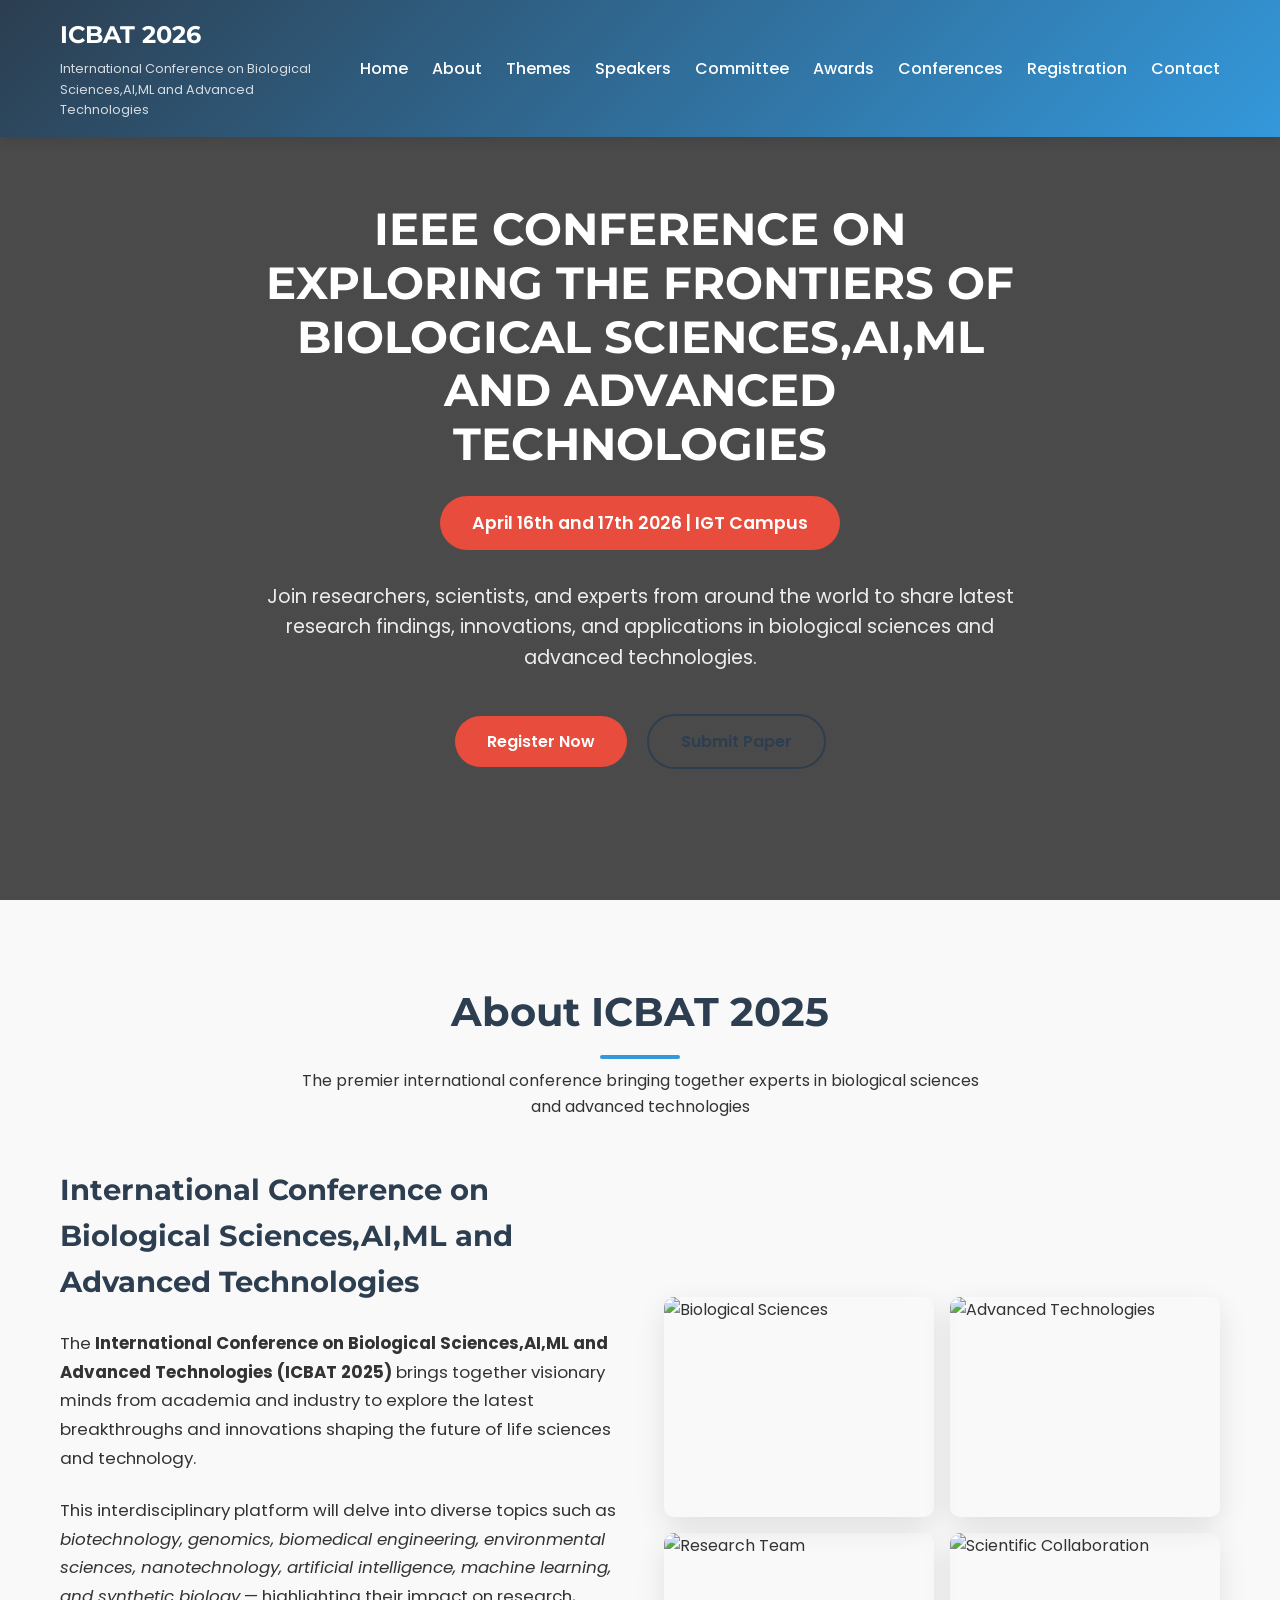
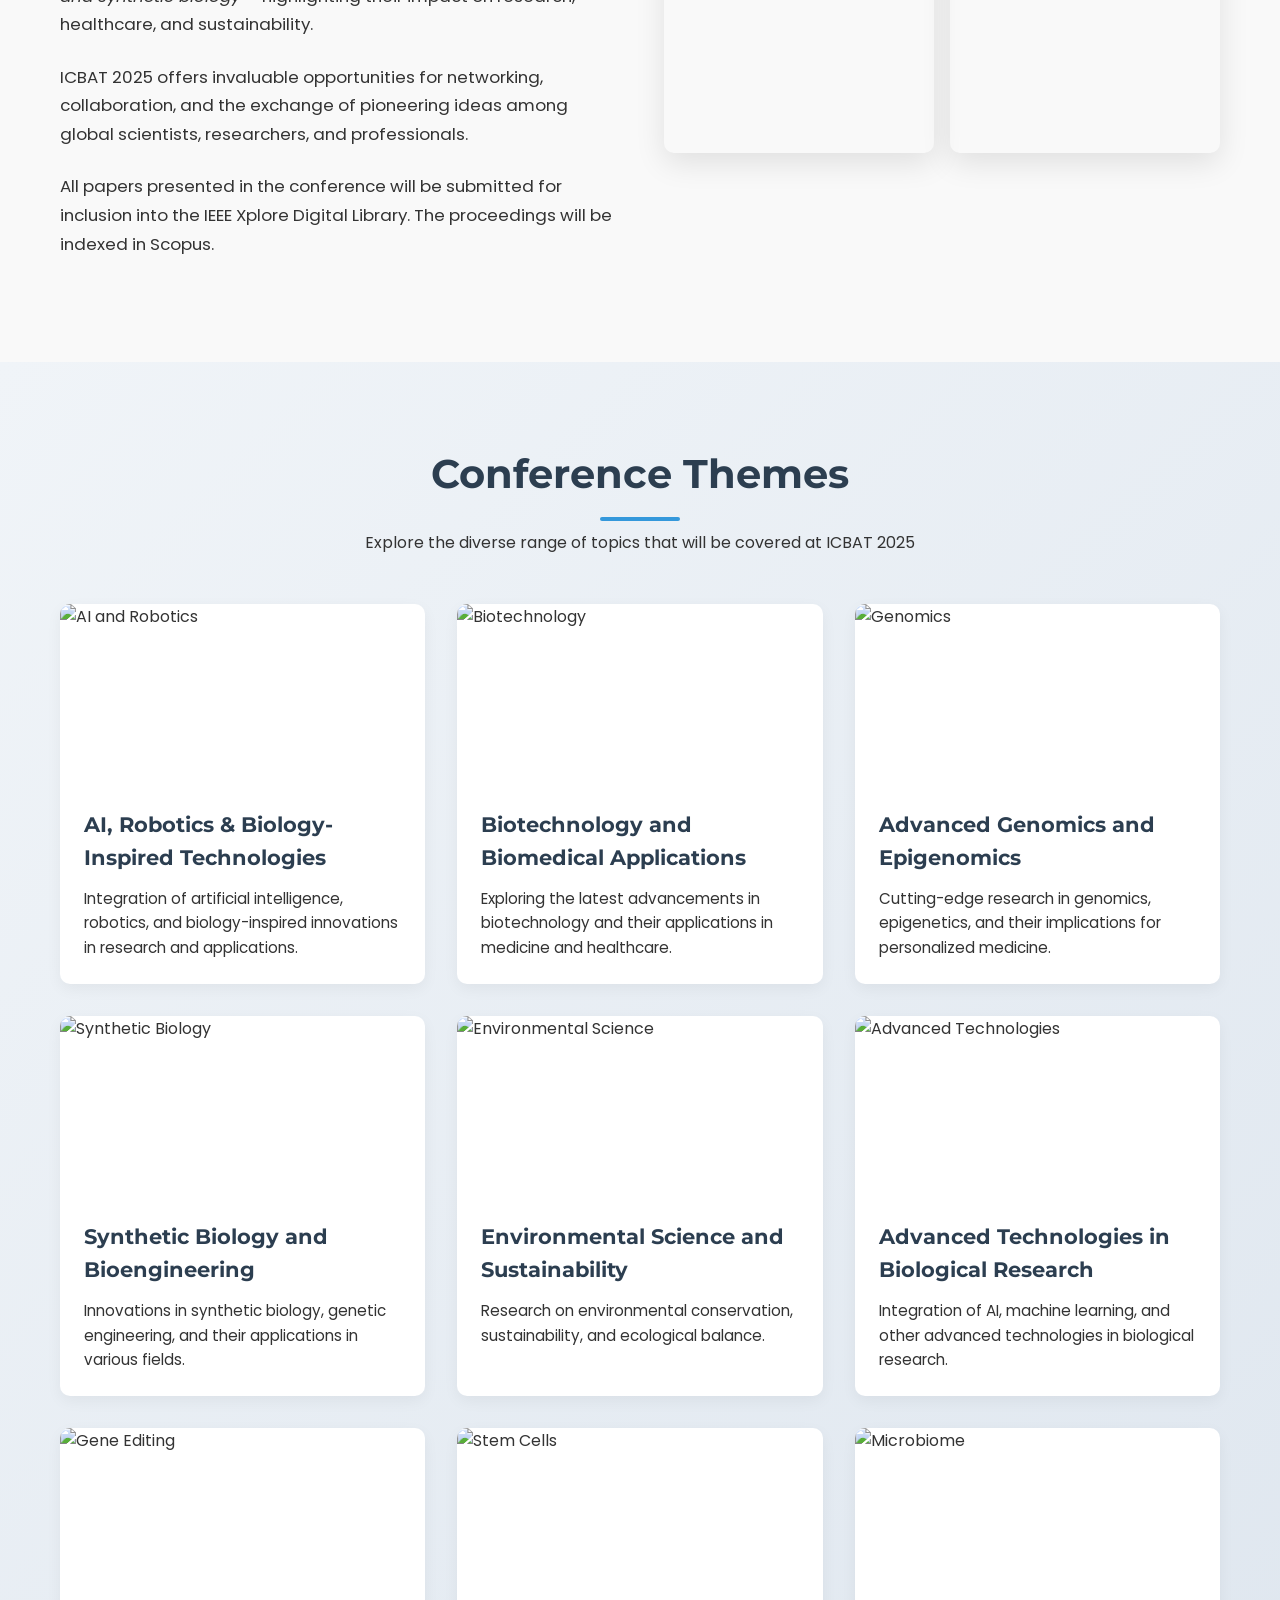
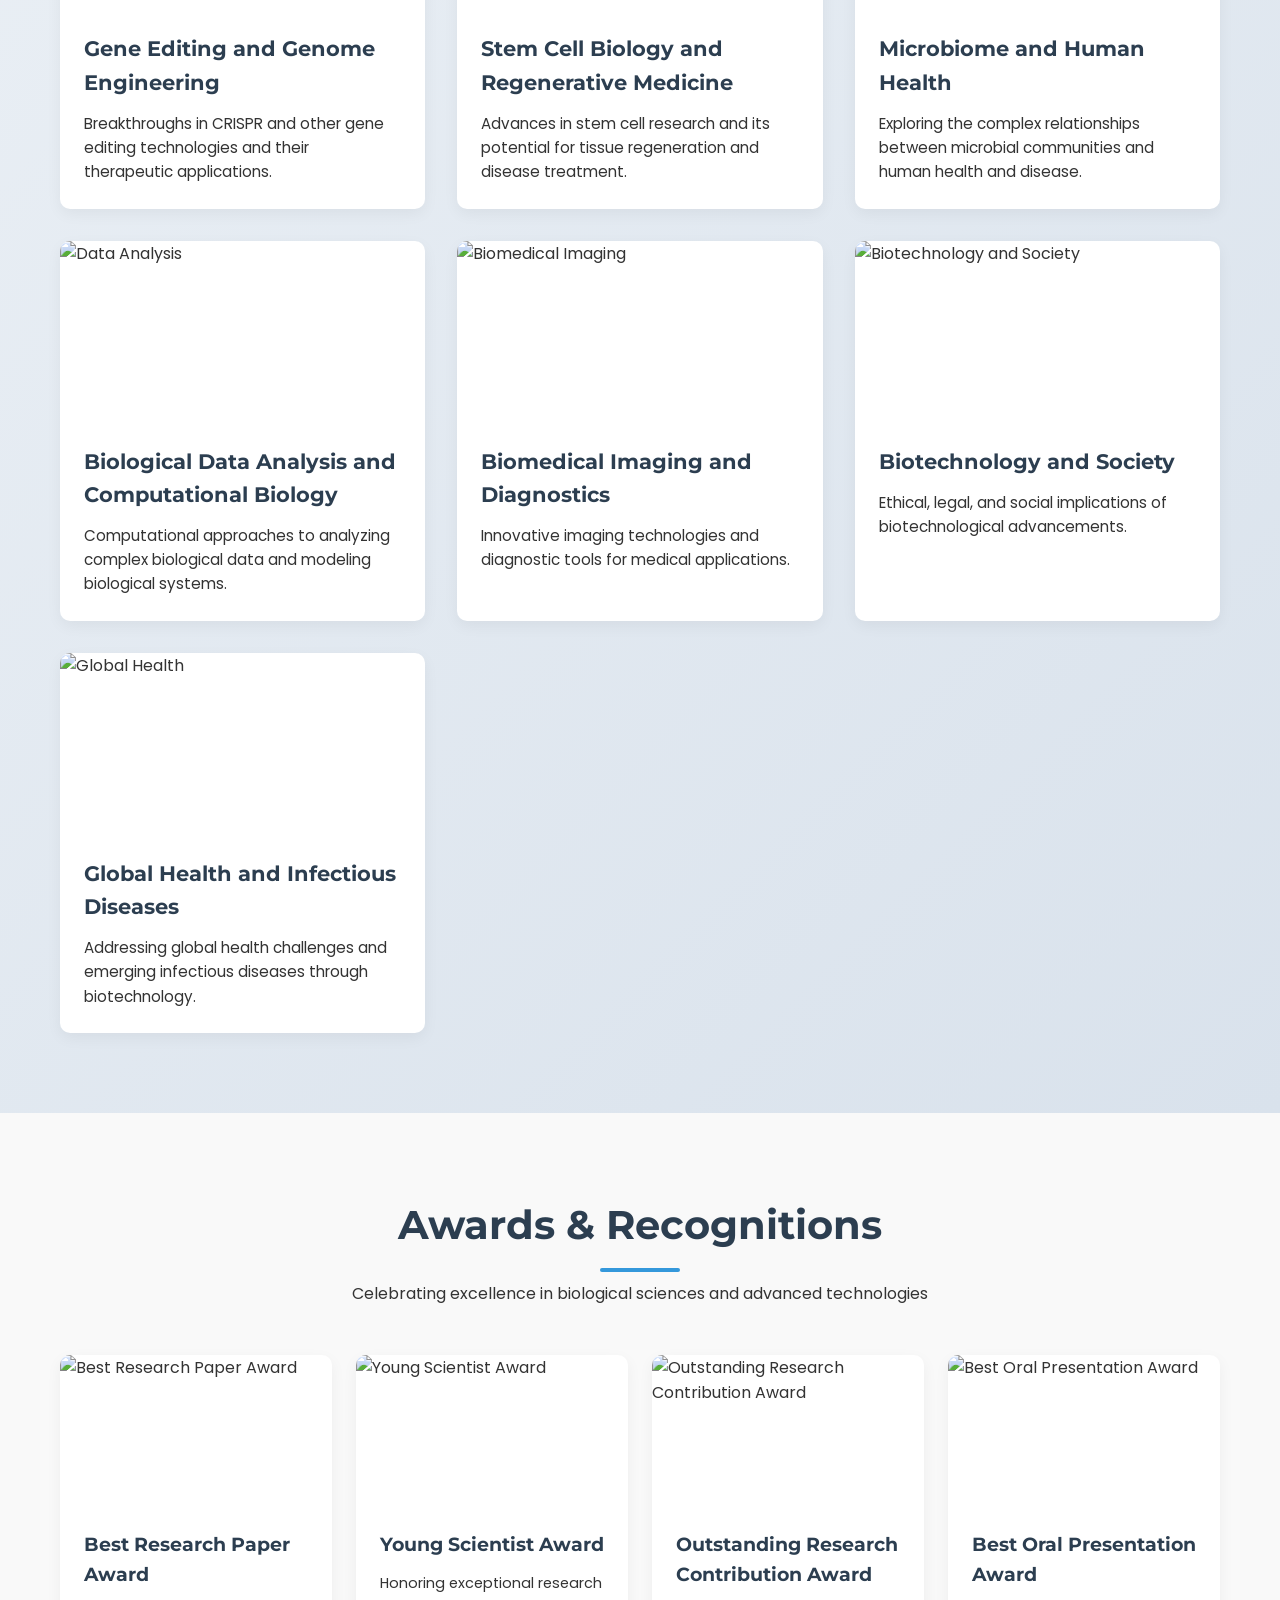
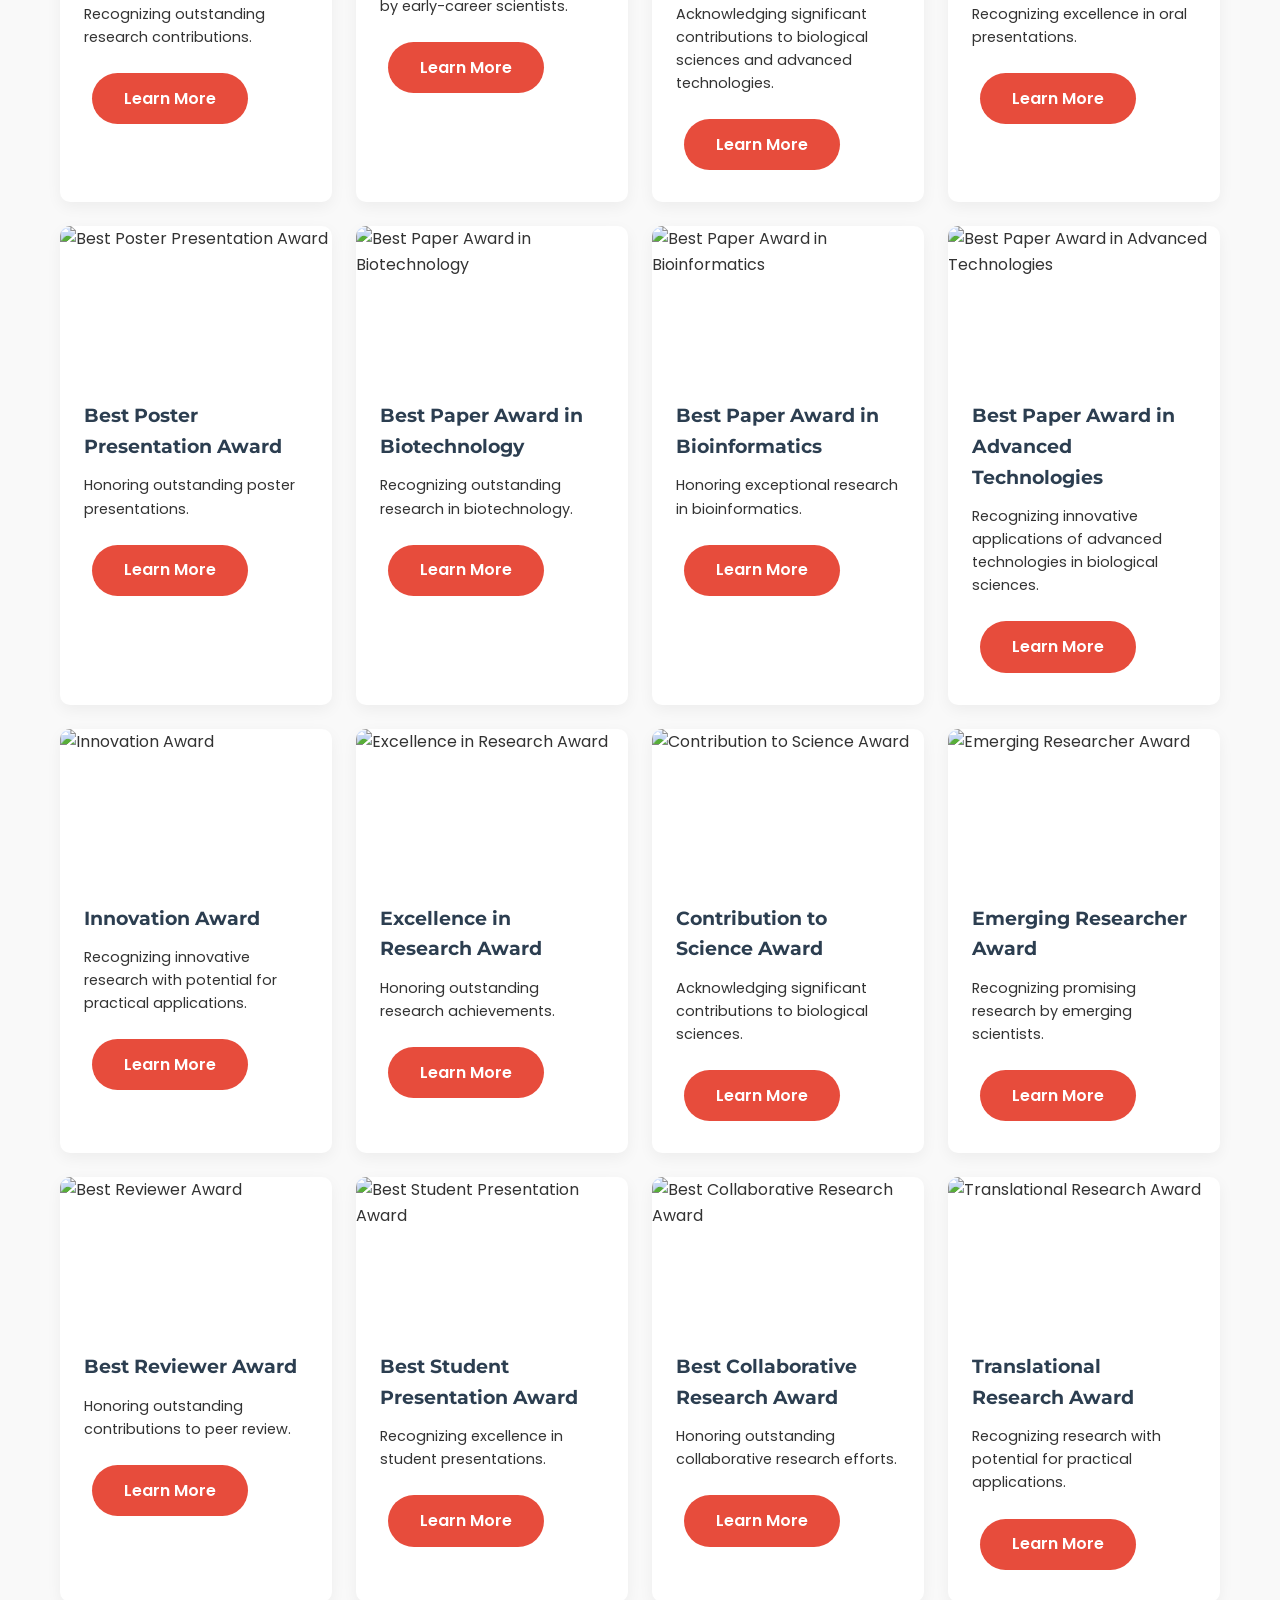
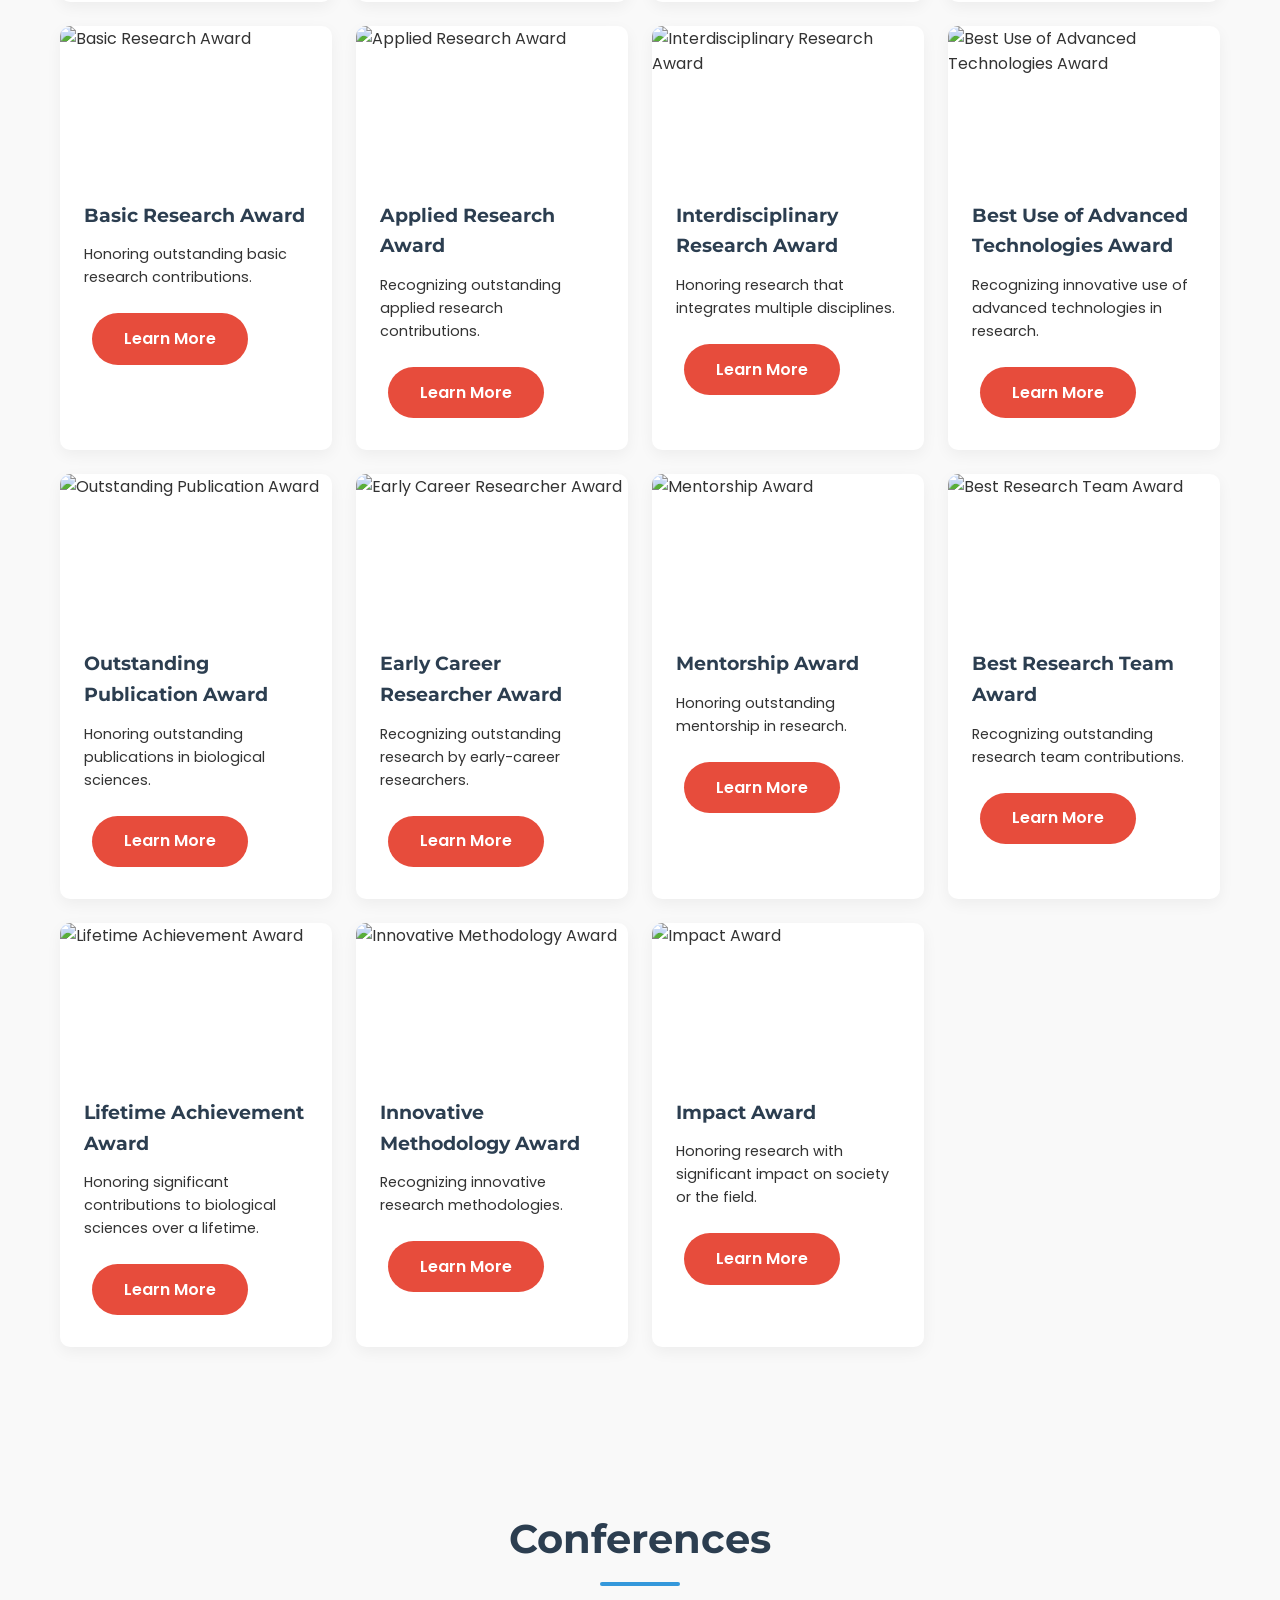
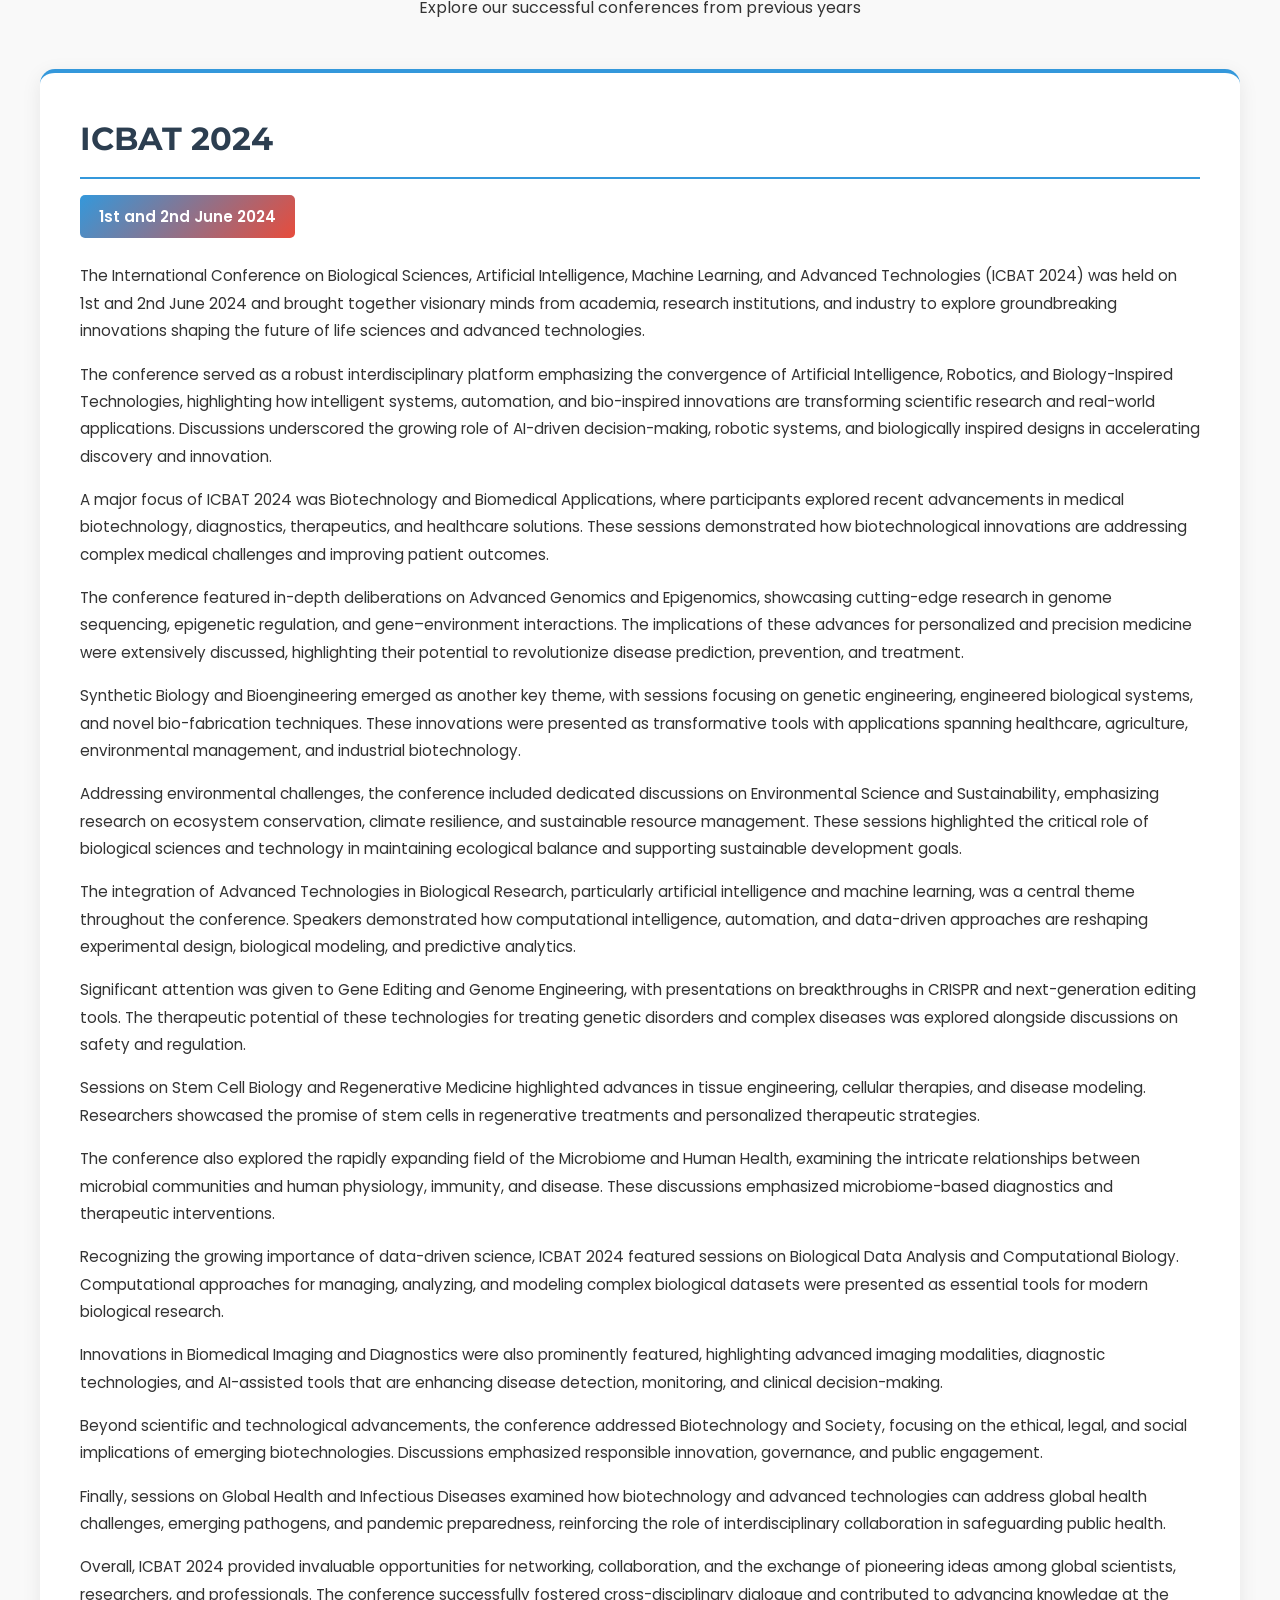
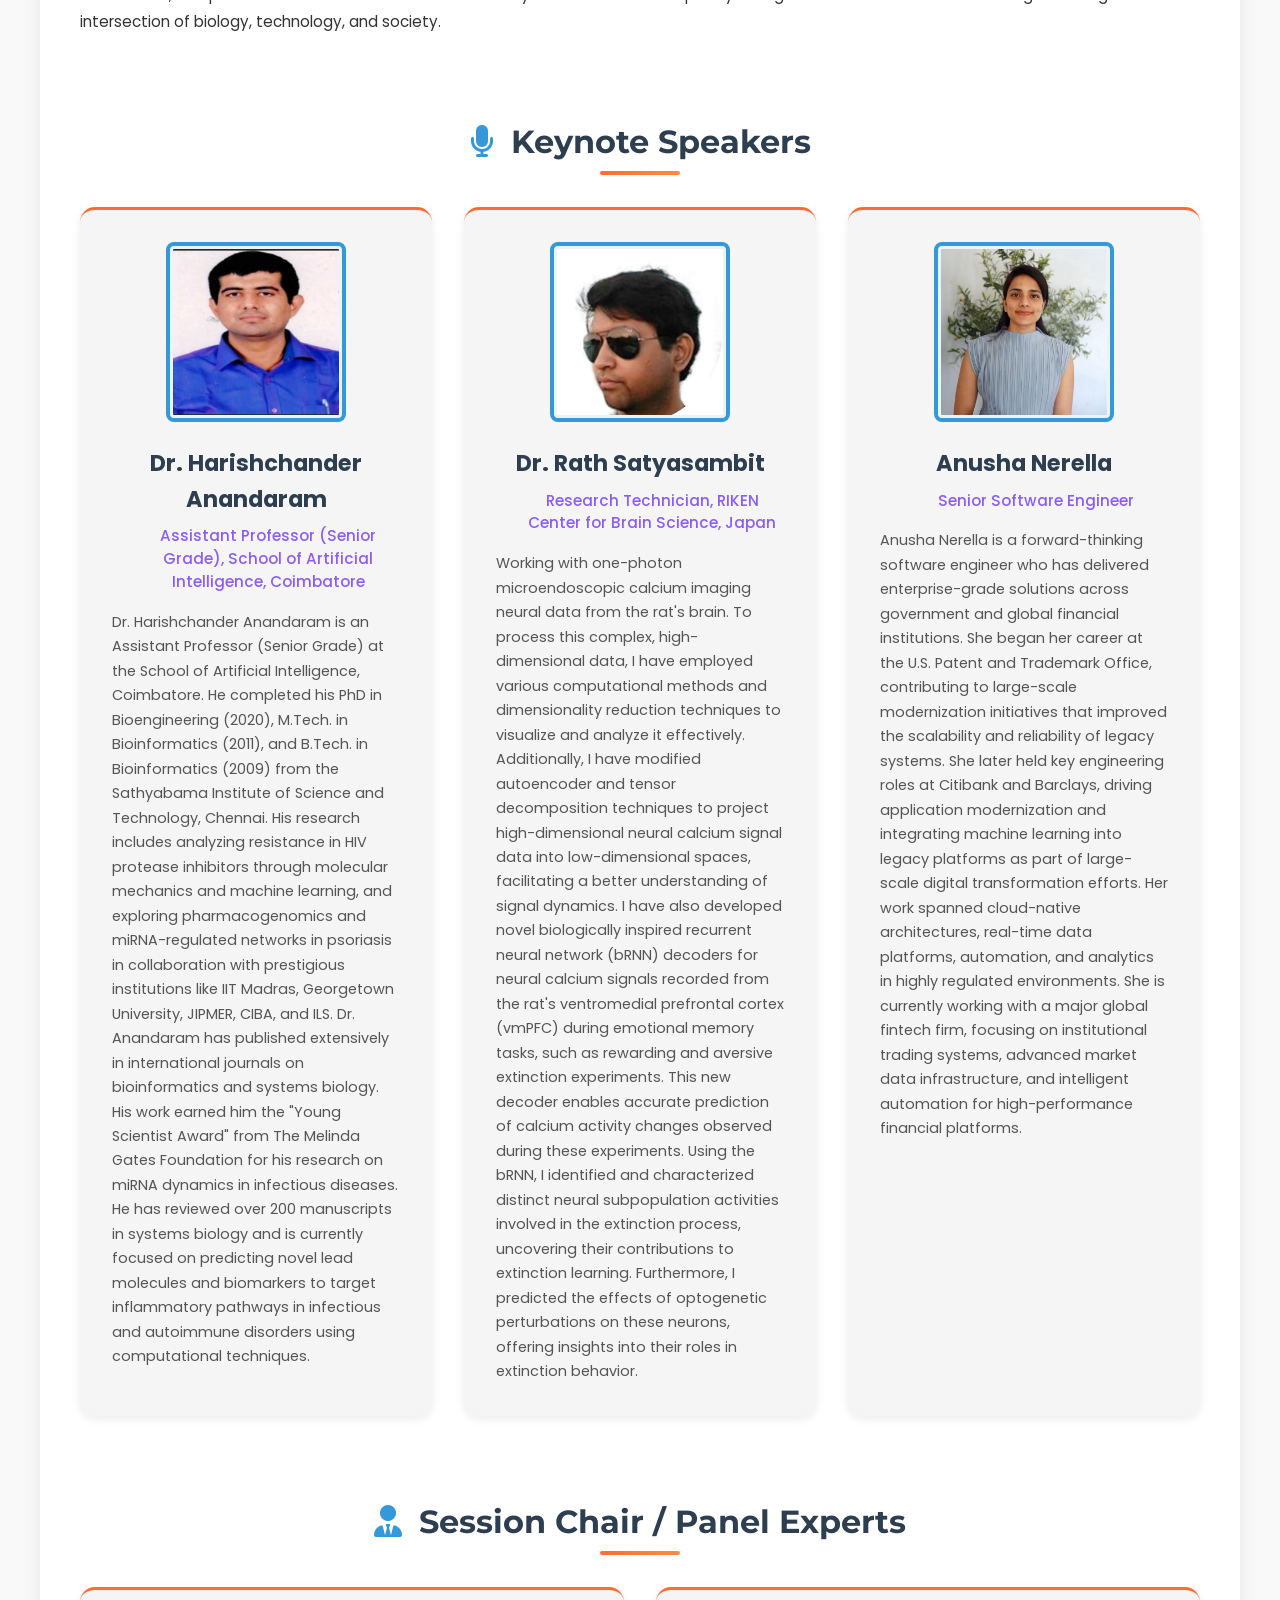
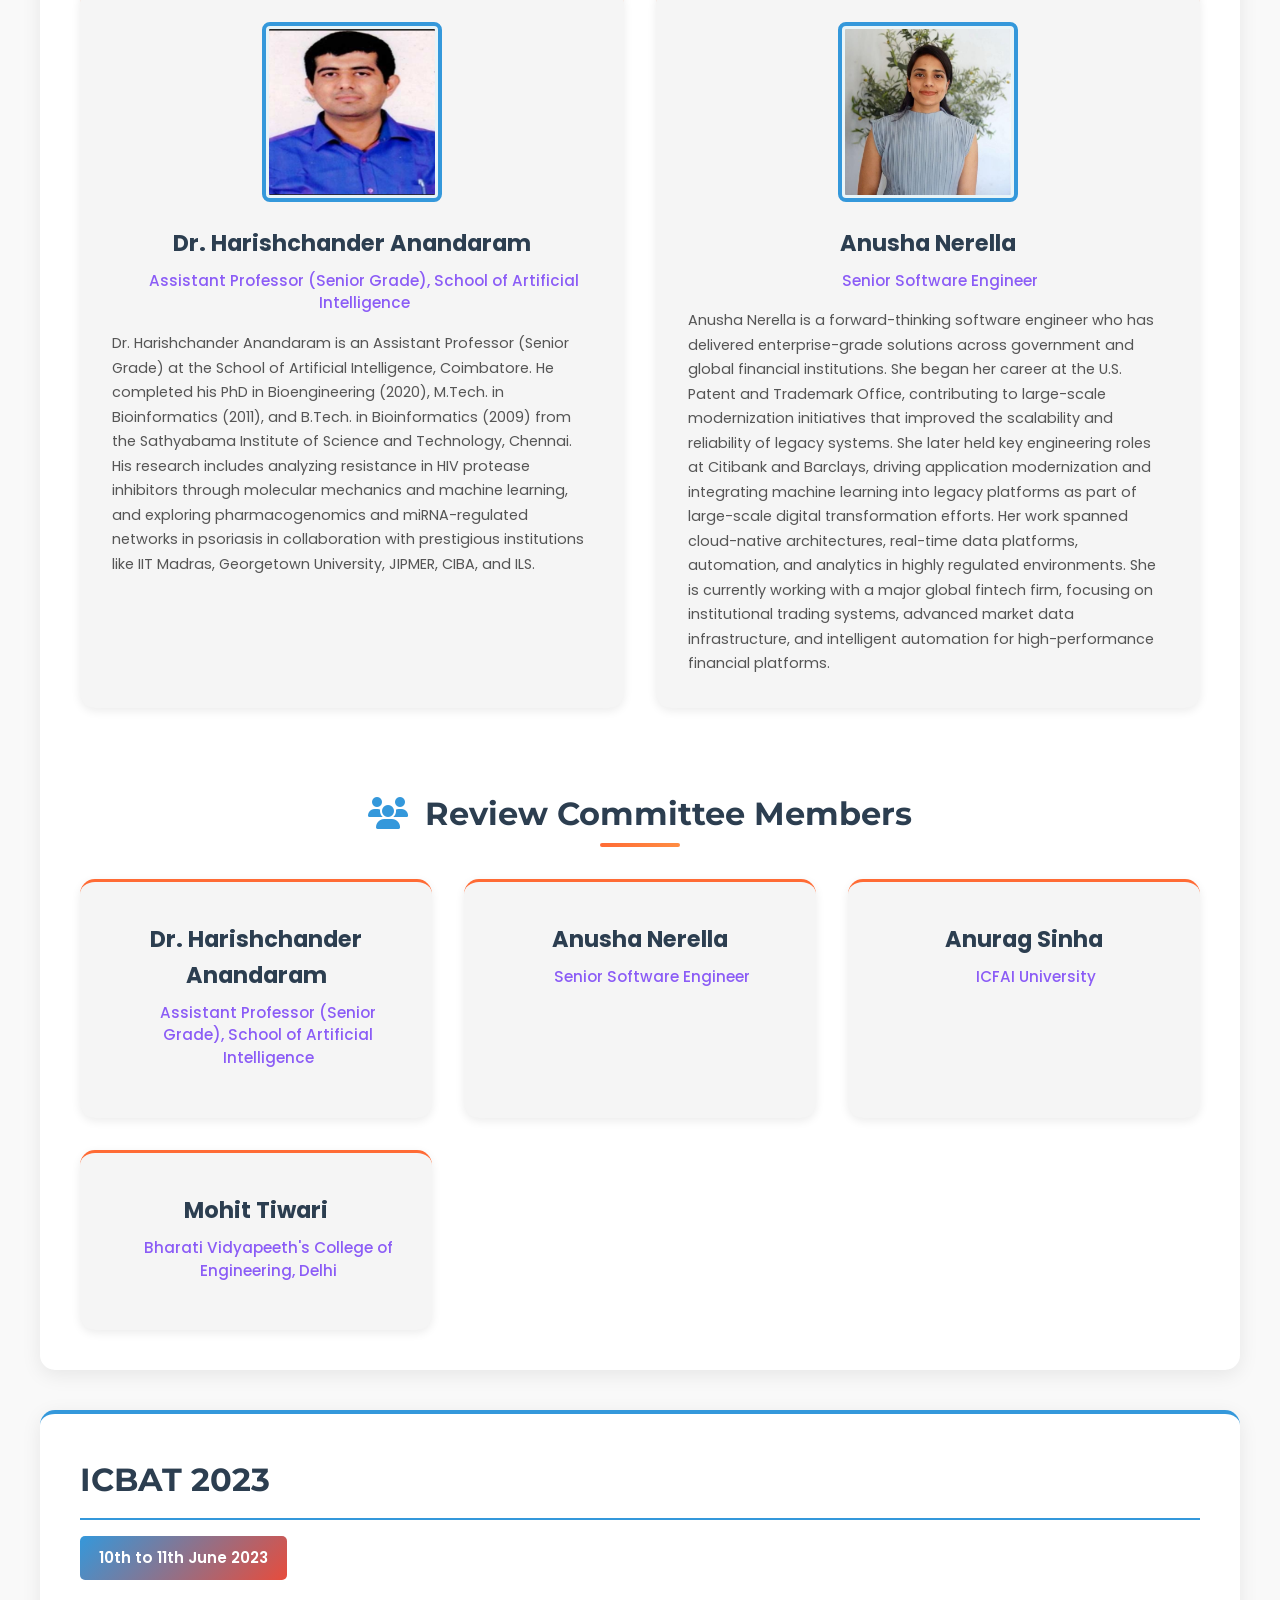
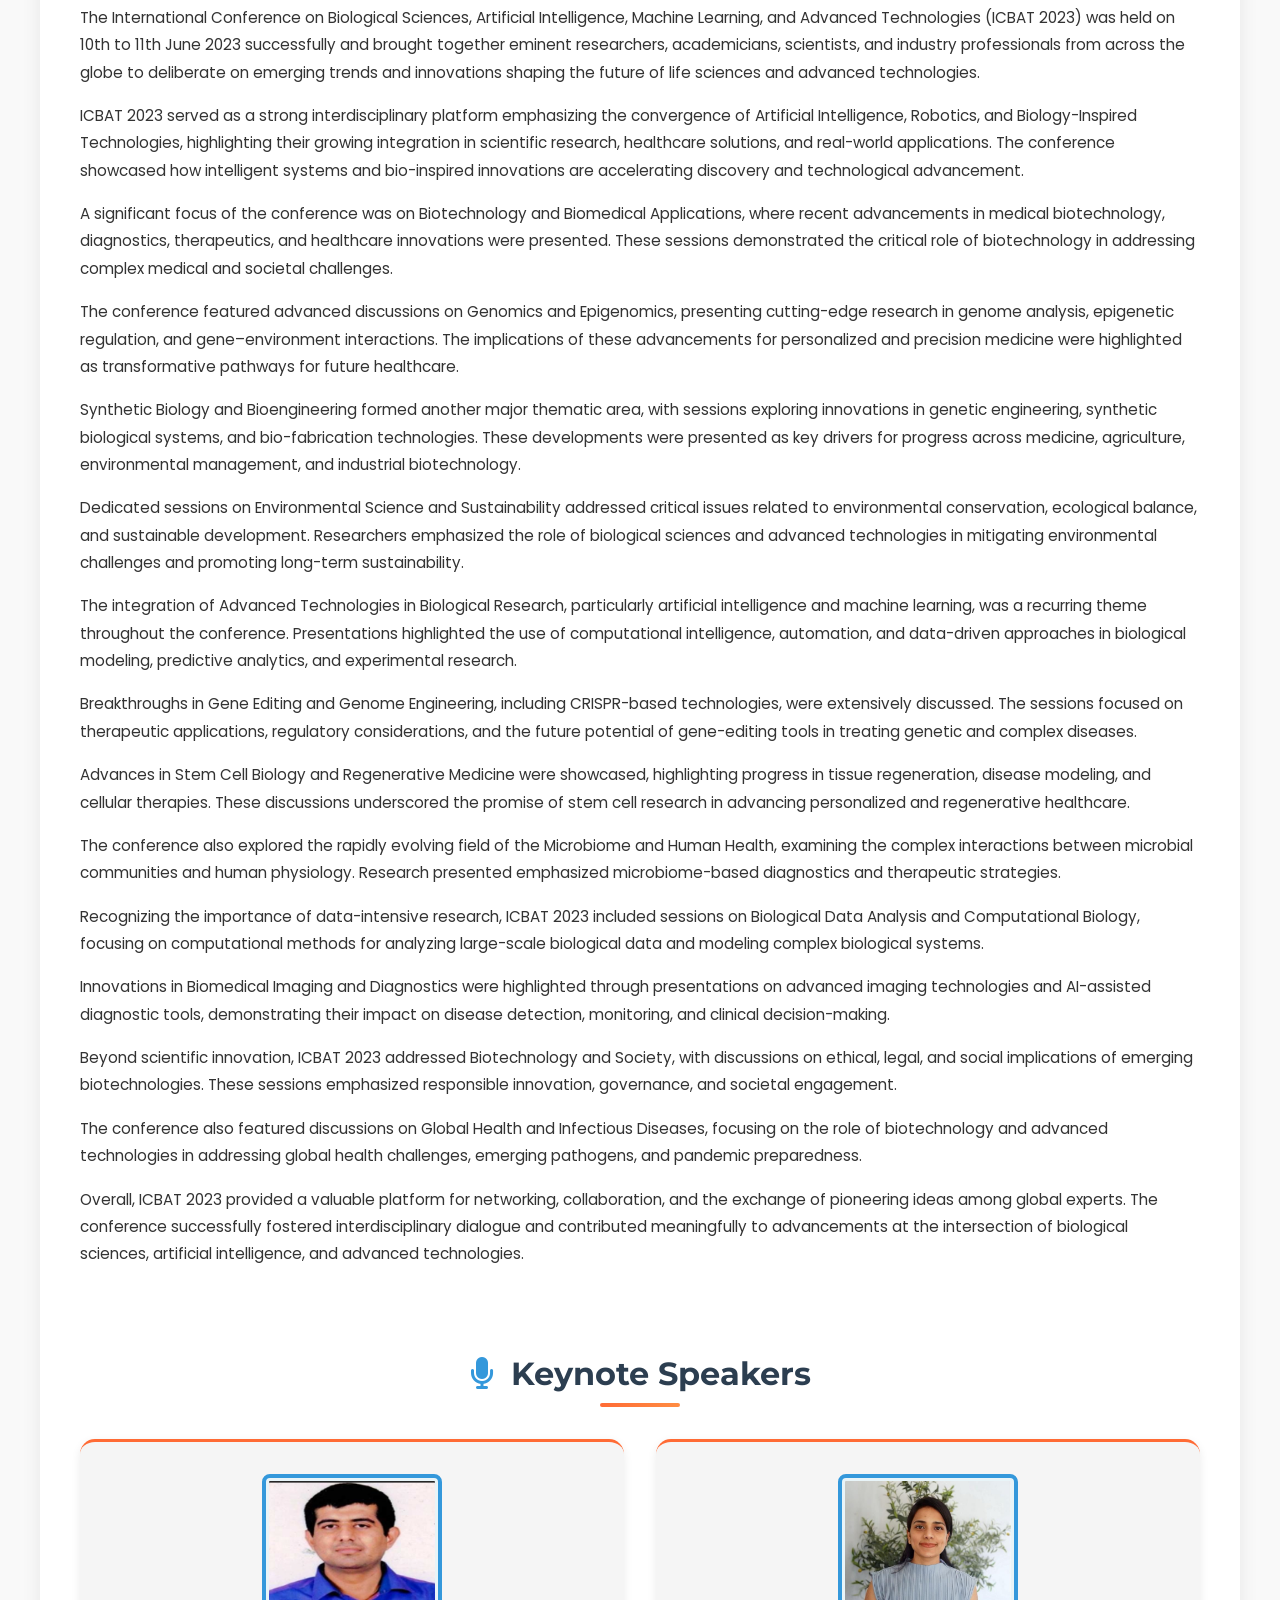
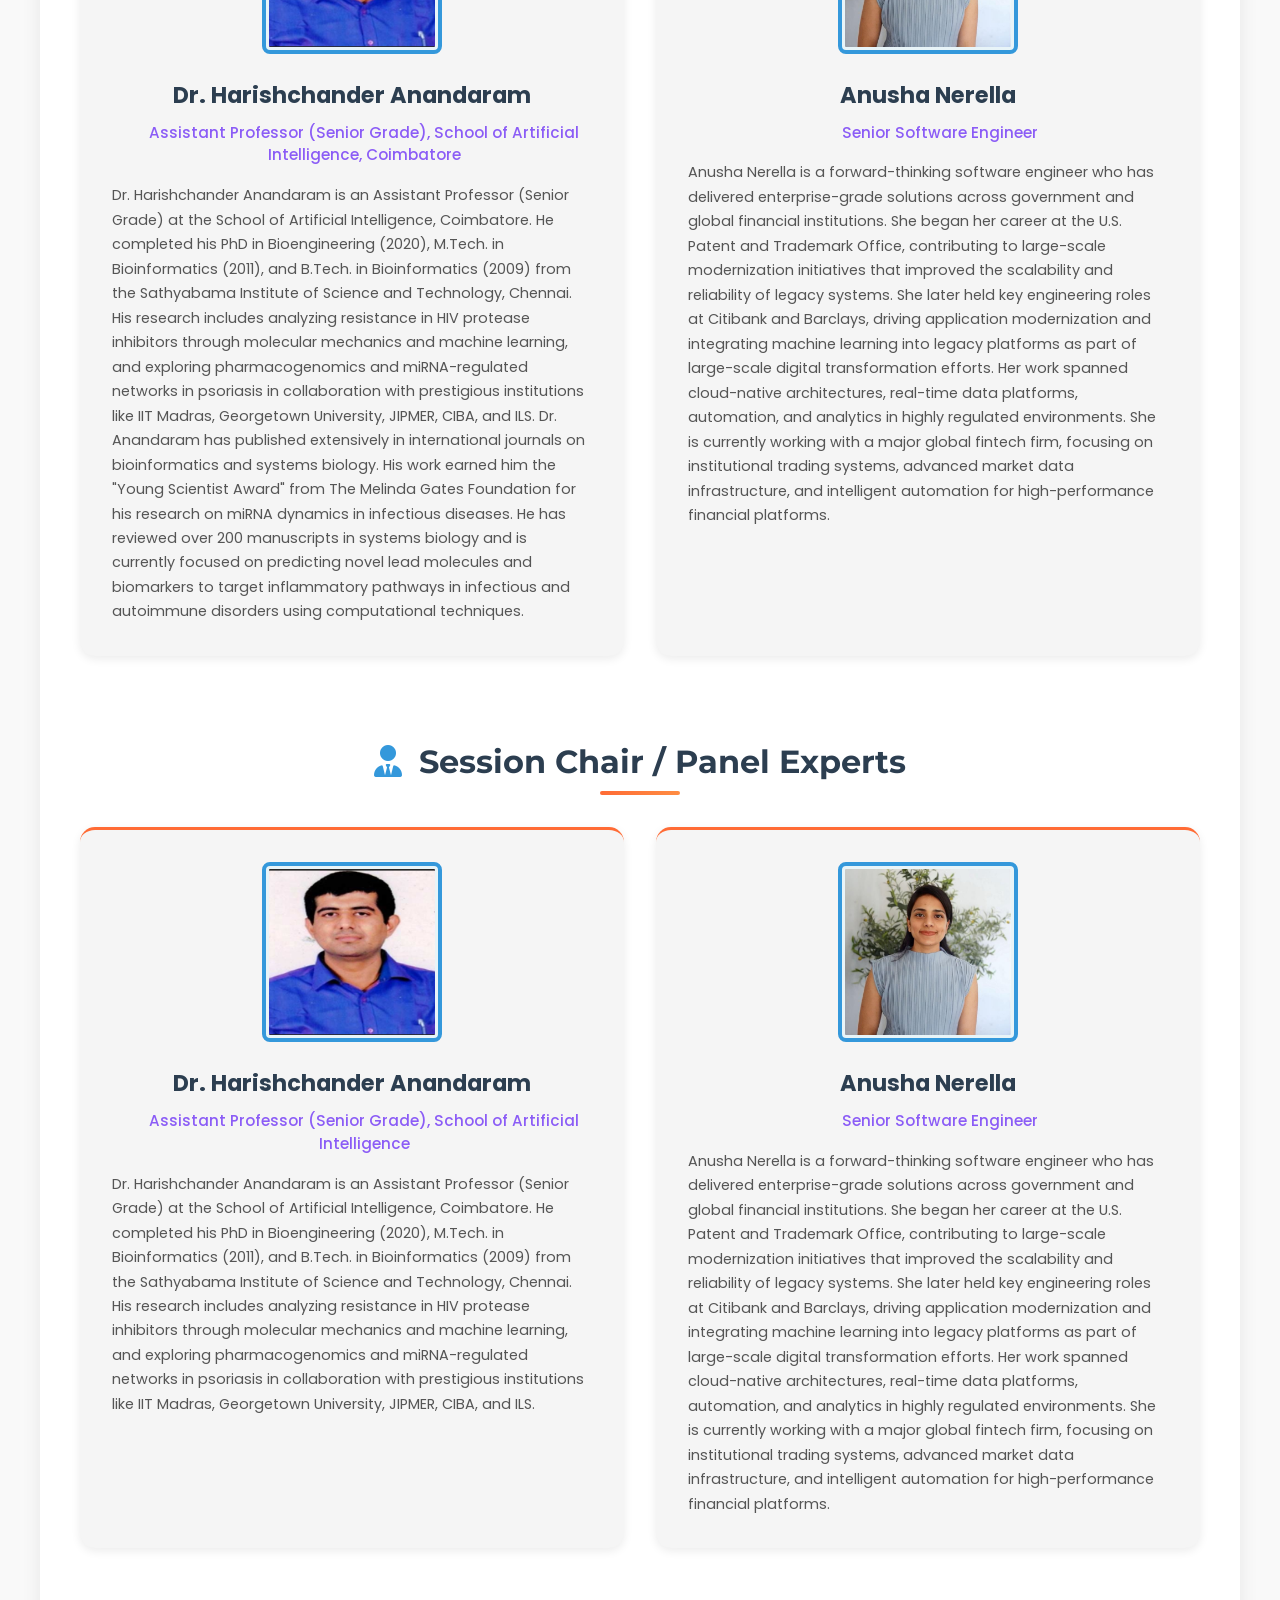
==== commit d723335d: "Update past conferences section: redesign with card layout, add speaker images, move section below a" ====
--- a/index.html
+++ b/index.html
@@ -3,7 +3,7 @@
 <head>
     <meta charset="UTF-8">
     <meta name="viewport" content="width=device-width, initial-scale=1.0">
-    <title>ICBAT 2025 - International Conference on Biological Sciences,AI,ML and Advanced Technologies</title>
+    <title>ICBAT 2026 - International Conference on Biological Sciences,AI,ML and Advanced Technologies</title>
     <link rel="stylesheet" href="https://cdnjs.cloudflare.com/ajax/libs/font-awesome/6.4.0/css/all.min.css">
     <link href="https://fonts.googleapis.com/css2?family=Poppins:wght@300;400;500;600;700&family=Montserrat:wght@400;600;700&display=swap" rel="stylesheet">
     <style>
@@ -692,6 +692,203 @@
             height: 200px;
             object-fit: cover;
             display: block;
+        }
+        
+        /* Past Conferences Section */
+        #past-conferences .container {
+            max-width: 100%;
+            padding: 0 40px;
+        }
+        
+        .past-conferences {
+            display: flex;
+            flex-direction: column;
+            gap: 2.5rem;
+            margin-top: 2rem;
+            width: 100%;
+        }
+        
+        .conference-card {
+            background: var(--card-bg);
+            border-radius: 15px;
+            padding: 2.5rem;
+            box-shadow: 0 5px 20px rgba(0, 0, 0, 0.08);
+            transition: all 0.3s ease;
+            border-top: 4px solid var(--secondary);
+            width: 100%;
+        }
+        
+        
+        .conference-card:hover {
+            transform: translateY(-5px);
+            box-shadow: 0 10px 30px rgba(0, 0, 0, 0.12);
+        }
+        
+        .conference-card h3 {
+            font-size: 2rem;
+            color: var(--primary);
+            margin-bottom: 1rem;
+            padding-bottom: 0.8rem;
+            border-bottom: 2px solid var(--secondary);
+        }
+        
+        .conference-date {
+            background: linear-gradient(135deg, var(--secondary), var(--accent));
+            color: white;
+            padding: 0.6rem 1.2rem;
+            border-radius: 5px;
+            display: inline-block;
+            font-weight: 600;
+            margin-bottom: 1.5rem;
+            font-size: 0.95rem;
+        }
+        
+        .conference-content {
+            color: var(--text);
+            line-height: 1.8;
+            font-size: 0.95rem;
+            margin-bottom: 2rem;
+        }
+        
+        .conference-content p {
+            margin-bottom: 1rem;
+        }
+        
+        .conference-section {
+            margin-top: 3rem;
+            padding-top: 2rem;
+        }
+        
+        .conference-section h4 {
+            font-size: 2rem;
+            color: var(--primary);
+            margin-bottom: 1.5rem;
+            text-align: center;
+            position: relative;
+            padding-bottom: 0.5rem;
+        }
+        
+        .conference-section h4::after {
+            content: '';
+            position: absolute;
+            bottom: 0;
+            left: 50%;
+            transform: translateX(-50%);
+            width: 80px;
+            height: 4px;
+            background: linear-gradient(90deg, #ff6b35, #ff8c42);
+            border-radius: 2px;
+        }
+        
+        .conference-section h4 i {
+            color: var(--secondary);
+            margin-right: 0.5rem;
+        }
+        
+        .conference-speakers-list,
+        .conference-committee-list {
+            list-style: none;
+            padding: 0;
+            display: grid;
+            grid-template-columns: repeat(auto-fit, minmax(320px, 1fr));
+            gap: 2rem;
+            margin-top: 2rem;
+        }
+        
+        .conference-speakers-list li,
+        .conference-committee-list li {
+            background: #f5f5f5;
+            border-radius: 15px;
+            padding: 2rem;
+            box-shadow: 0 3px 10px rgba(0, 0, 0, 0.08);
+            transition: all 0.3s ease;
+            display: flex;
+            flex-direction: column;
+            align-items: center;
+            text-align: center;
+            border-top: 3px solid #ff6b35;
+        }
+        
+        .conference-speakers-list li:hover,
+        .conference-committee-list li:hover {
+            transform: translateY(-5px);
+            box-shadow: 0 8px 20px rgba(0, 0, 0, 0.12);
+        }
+        
+        .conference-speaker-img {
+            width: 180px;
+            height: 180px;
+            border-radius: 8px;
+            object-fit: cover;
+            border: 4px solid #3498db;
+            margin-bottom: 1.5rem;
+            background: #e8f4f8;
+            padding: 3px;
+        }
+        
+        .conference-speaker-info {
+            width: 100%;
+        }
+        
+        .conference-speaker-info .speaker-name {
+            font-size: 1.4rem;
+            font-weight: 700;
+            color: var(--primary);
+            margin-bottom: 0.5rem;
+            display: block;
+        }
+        
+        .conference-speaker-info .speaker-designation {
+            font-size: 0.95rem;
+            color: #8b5cf6;
+            font-weight: 500;
+            margin-bottom: 1rem;
+            line-height: 1.5;
+        }
+        
+        .conference-speaker-bio {
+            font-size: 0.9rem;
+            color: #555;
+            line-height: 1.7;
+            text-align: left;
+            margin-top: 1rem;
+        }
+        
+        .conference-committee-list li:not(:has(img)) {
+            padding-top: 2.5rem;
+        }
+        
+        .conference-committee-list li:not(:has(img)) .conference-speaker-info {
+            margin-top: 0;
+        }
+        
+        @media (max-width: 768px) {
+            .conference-speakers-list,
+            .conference-committee-list {
+                grid-template-columns: 1fr;
+            }
+        }
+        
+        .conference-speakers-list li:last-child,
+        .conference-committee-list li:last-child {
+            border-bottom: none;
+        }
+        
+            color: var(--success);
+            font-weight: bold;
+            margin-right: 0.8rem;
+            font-size: 1.1rem;
+        }
+        
+        .speaker-name {
+            font-weight: 600;
+            color: var(--primary);
+        }
+        
+        .speaker-designation {
+            color: var(--text);
+            font-size: 0.9rem;
+            margin-left: 1.5rem;
         }
         
         /* Award Winners - Minimal Design */
@@ -1126,6 +1323,10 @@
             .contact-grid {
                 grid-template-columns: 1fr;
             }
+            
+            .past-conferences {
+                flex-direction: column;
+            }
         }
     </style>
 </head>
@@ -1150,6 +1351,7 @@
                     <li><a href="#speakers">Speakers</a></li>
                     <li><a href="#committee">Committee</a></li>
                     <li><a href="#awards">Awards</a></li>
+                    <li><a href="#past-conferences">Conferences</a></li>
                     <li><a href="#registration">Registration</a></li>
                     <li><a href="#contact">Contact</a></li>
                 </ul>
@@ -1624,6 +1826,304 @@
         </div>
     </div>
 </section>
+    <!-- Past Conferences Section -->
+    <section class="section" id="past-conferences">
+        <div class="container">
+            <div class="section-title">
+                <h2>Conferences</h2>
+                <p>Explore our successful conferences from previous years</p>
+            </div>
+            
+            <div class="past-conferences">
+                <!-- ICBAT 2024 -->
+                <div class="conference-card">
+                    <h3><a href="icbat-2024.html" style="color: var(--primary); text-decoration: none;">ICBAT 2024</a></h3>
+                    <div class="conference-date">1st and 2nd June 2024</div>
+                    <div class="conference-content">
+                        <p>The International Conference on Biological Sciences, Artificial Intelligence, Machine Learning, and Advanced Technologies (ICBAT 2024) was held on 1st and 2nd June 2024 and brought together visionary minds from academia, research institutions, and industry to explore groundbreaking innovations shaping the future of life sciences and advanced technologies.</p>
+                        <p>The conference served as a robust interdisciplinary platform emphasizing the convergence of Artificial Intelligence, Robotics, and Biology-Inspired Technologies, highlighting how intelligent systems, automation, and bio-inspired innovations are transforming scientific research and real-world applications. Discussions underscored the growing role of AI-driven decision-making, robotic systems, and biologically inspired designs in accelerating discovery and innovation.</p>
+                        <p>A major focus of ICBAT 2024 was Biotechnology and Biomedical Applications, where participants explored recent advancements in medical biotechnology, diagnostics, therapeutics, and healthcare solutions. These sessions demonstrated how biotechnological innovations are addressing complex medical challenges and improving patient outcomes.</p>
+                        <p>The conference featured in-depth deliberations on Advanced Genomics and Epigenomics, showcasing cutting-edge research in genome sequencing, epigenetic regulation, and gene–environment interactions. The implications of these advances for personalized and precision medicine were extensively discussed, highlighting their potential to revolutionize disease prediction, prevention, and treatment.</p>
+                        <p>Synthetic Biology and Bioengineering emerged as another key theme, with sessions focusing on genetic engineering, engineered biological systems, and novel bio-fabrication techniques. These innovations were presented as transformative tools with applications spanning healthcare, agriculture, environmental management, and industrial biotechnology.</p>
+                        <p>Addressing environmental challenges, the conference included dedicated discussions on Environmental Science and Sustainability, emphasizing research on ecosystem conservation, climate resilience, and sustainable resource management. These sessions highlighted the critical role of biological sciences and technology in maintaining ecological balance and supporting sustainable development goals.</p>
+                        <p>The integration of Advanced Technologies in Biological Research, particularly artificial intelligence and machine learning, was a central theme throughout the conference. Speakers demonstrated how computational intelligence, automation, and data-driven approaches are reshaping experimental design, biological modeling, and predictive analytics.</p>
+                        <p>Significant attention was given to Gene Editing and Genome Engineering, with presentations on breakthroughs in CRISPR and next-generation editing tools. The therapeutic potential of these technologies for treating genetic disorders and complex diseases was explored alongside discussions on safety and regulation.</p>
+                        <p>Sessions on Stem Cell Biology and Regenerative Medicine highlighted advances in tissue engineering, cellular therapies, and disease modeling. Researchers showcased the promise of stem cells in regenerative treatments and personalized therapeutic strategies.</p>
+                        <p>The conference also explored the rapidly expanding field of the Microbiome and Human Health, examining the intricate relationships between microbial communities and human physiology, immunity, and disease. These discussions emphasized microbiome-based diagnostics and therapeutic interventions.</p>
+                        <p>Recognizing the growing importance of data-driven science, ICBAT 2024 featured sessions on Biological Data Analysis and Computational Biology. Computational approaches for managing, analyzing, and modeling complex biological datasets were presented as essential tools for modern biological research.</p>
+                        <p>Innovations in Biomedical Imaging and Diagnostics were also prominently featured, highlighting advanced imaging modalities, diagnostic technologies, and AI-assisted tools that are enhancing disease detection, monitoring, and clinical decision-making.</p>
+                        <p>Beyond scientific and technological advancements, the conference addressed Biotechnology and Society, focusing on the ethical, legal, and social implications of emerging biotechnologies. Discussions emphasized responsible innovation, governance, and public engagement.</p>
+                        <p>Finally, sessions on Global Health and Infectious Diseases examined how biotechnology and advanced technologies can address global health challenges, emerging pathogens, and pandemic preparedness, reinforcing the role of interdisciplinary collaboration in safeguarding public health.</p>
+                        <p>Overall, ICBAT 2024 provided invaluable opportunities for networking, collaboration, and the exchange of pioneering ideas among global scientists, researchers, and professionals. The conference successfully fostered cross-disciplinary dialogue and contributed to advancing knowledge at the intersection of biology, technology, and society.</p>
+                    </div>
+                    
+                    <div class="conference-section">
+                        <h4><i class="fas fa-microphone"></i> Keynote Speakers</h4>
+                        <ul class="conference-speakers-list">
+                            <li>
+                                <img src="HARSHIT.png" alt="Dr. Harishchander Anandaram" class="conference-speaker-img">
+                                <div class="conference-speaker-info">
+                                    <span class="speaker-name">Dr. Harishchander Anandaram</span>
+                                    <div class="speaker-designation">Assistant Professor (Senior Grade), School of Artificial Intelligence, Coimbatore</div>
+                                    <div class="conference-speaker-bio">Dr. Harishchander Anandaram is an Assistant Professor (Senior Grade) at the School of Artificial Intelligence, Coimbatore. He completed his PhD in Bioengineering (2020), M.Tech. in Bioinformatics (2011), and B.Tech. in Bioinformatics (2009) from the Sathyabama Institute of Science and Technology, Chennai. His research includes analyzing resistance in HIV protease inhibitors through molecular mechanics and machine learning, and exploring pharmacogenomics and miRNA-regulated networks in psoriasis in collaboration with prestigious institutions like IIT Madras, Georgetown University, JIPMER, CIBA, and ILS. Dr. Anandaram has published extensively in international journals on bioinformatics and systems biology. His work earned him the "Young Scientist Award" from The Melinda Gates Foundation for his research on miRNA dynamics in infectious diseases. He has reviewed over 200 manuscripts in systems biology and is currently focused on predicting novel lead molecules and biomarkers to target inflammatory pathways in infectious and autoimmune disorders using computational techniques.</div>
+                                </div>
+                            </li>
+                            <li>
+                                <img src="RATH.png" alt="Dr. Rath Satyasambit" class="conference-speaker-img">
+                                <div class="conference-speaker-info">
+                                    <span class="speaker-name">Dr. Rath Satyasambit</span>
+                                    <div class="speaker-designation">Research Technician, RIKEN Center for Brain Science, Japan</div>
+                                    <div class="conference-speaker-bio">Working with one-photon microendoscopic calcium imaging neural data from the rat's brain. To process this complex, high-dimensional data, I have employed various computational methods and dimensionality reduction techniques to visualize and analyze it effectively. Additionally, I have modified autoencoder and tensor decomposition techniques to project high-dimensional neural calcium signal data into low-dimensional spaces, facilitating a better understanding of signal dynamics. I have also developed novel biologically inspired recurrent neural network (bRNN) decoders for neural calcium signals recorded from the rat's ventromedial prefrontal cortex (vmPFC) during emotional memory tasks, such as rewarding and aversive extinction experiments. This new decoder enables accurate prediction of calcium activity changes observed during these experiments. Using the bRNN, I identified and characterized distinct neural subpopulation activities involved in the extinction process, uncovering their contributions to extinction learning. Furthermore, I predicted the effects of optogenetic perturbations on these neurons, offering insights into their roles in extinction behavior.</div>
+                                </div>
+                            </li>
+                            <li>
+                                <img src="Anusha Nerella.jpeg" alt="Anusha Nerella" class="conference-speaker-img">
+                                <div class="conference-speaker-info">
+                                    <span class="speaker-name">Anusha Nerella</span>
+                                    <div class="speaker-designation">Senior Software Engineer</div>
+                                    <div class="conference-speaker-bio">Anusha Nerella is a forward-thinking software engineer who has delivered enterprise-grade solutions across government and global financial institutions. She began her career at the U.S. Patent and Trademark Office, contributing to large-scale modernization initiatives that improved the scalability and reliability of legacy systems. She later held key engineering roles at Citibank and Barclays, driving application modernization and integrating machine learning into legacy platforms as part of large-scale digital transformation efforts. Her work spanned cloud-native architectures, real-time data platforms, automation, and analytics in highly regulated environments. She is currently working with a major global fintech firm, focusing on institutional trading systems, advanced market data infrastructure, and intelligent automation for high-performance financial platforms.</div>
+                                </div>
+                            </li>
+                        </ul>
+                    </div>
+                    
+                    <div class="conference-section">
+                        <h4><i class="fas fa-user-tie"></i> Session Chair / Panel Experts</h4>
+                        <ul class="conference-speakers-list">
+                            <li>
+                                <img src="HARSHIT.png" alt="Dr. Harishchander Anandaram" class="conference-speaker-img">
+                                <div class="conference-speaker-info">
+                                    <span class="speaker-name">Dr. Harishchander Anandaram</span>
+                                    <div class="speaker-designation">Assistant Professor (Senior Grade), School of Artificial Intelligence</div>
+                                    <div class="conference-speaker-bio">Dr. Harishchander Anandaram is an Assistant Professor (Senior Grade) at the School of Artificial Intelligence, Coimbatore. He completed his PhD in Bioengineering (2020), M.Tech. in Bioinformatics (2011), and B.Tech. in Bioinformatics (2009) from the Sathyabama Institute of Science and Technology, Chennai. His research includes analyzing resistance in HIV protease inhibitors through molecular mechanics and machine learning, and exploring pharmacogenomics and miRNA-regulated networks in psoriasis in collaboration with prestigious institutions like IIT Madras, Georgetown University, JIPMER, CIBA, and ILS.</div>
+                                </div>
+                            </li>
+                            <li>
+                                <img src="Anusha Nerella.jpeg" alt="Anusha Nerella" class="conference-speaker-img">
+                                <div class="conference-speaker-info">
+                                    <span class="speaker-name">Anusha Nerella</span>
+                                    <div class="speaker-designation">Senior Software Engineer</div>
+                                    <div class="conference-speaker-bio">Anusha Nerella is a forward-thinking software engineer who has delivered enterprise-grade solutions across government and global financial institutions. She began her career at the U.S. Patent and Trademark Office, contributing to large-scale modernization initiatives that improved the scalability and reliability of legacy systems. She later held key engineering roles at Citibank and Barclays, driving application modernization and integrating machine learning into legacy platforms as part of large-scale digital transformation efforts. Her work spanned cloud-native architectures, real-time data platforms, automation, and analytics in highly regulated environments. She is currently working with a major global fintech firm, focusing on institutional trading systems, advanced market data infrastructure, and intelligent automation for high-performance financial platforms.</div>
+                                </div>
+                            </li>
+                        </ul>
+                    </div>
+                    
+                    <div class="conference-section">
+                        <h4><i class="fas fa-users"></i> Review Committee Members</h4>
+                        <ul class="conference-committee-list">
+                            <li>
+                                <div class="conference-speaker-info">
+                                    <span class="speaker-name">Dr. Harishchander Anandaram</span>
+                                    <div class="speaker-designation">Assistant Professor (Senior Grade), School of Artificial Intelligence</div>
+                                </div>
+                            </li>
+                            <li>
+                                <div class="conference-speaker-info">
+                                    <span class="speaker-name">Anusha Nerella</span>
+                                    <div class="speaker-designation">Senior Software Engineer</div>
+                                </div>
+                            </li>
+                            <li>
+                                <div class="conference-speaker-info">
+                                    <span class="speaker-name">Anurag Sinha</span>
+                                    <div class="speaker-designation">ICFAI University</div>
+                                </div>
+                            </li>
+                            <li>
+                                <div class="conference-speaker-info">
+                                    <span class="speaker-name">Mohit Tiwari</span>
+                                    <div class="speaker-designation">Bharati Vidyapeeth's College of Engineering, Delhi</div>
+                                </div>
+                            </li>
+                        </ul>
+                    </div>
+                </div>
+                
+                <!-- ICBAT 2023 -->
+                <div class="conference-card">
+                    <h3><a href="icbat-2023.html" style="color: var(--primary); text-decoration: none;">ICBAT 2023</a></h3>
+                    <div class="conference-date">10th to 11th June 2023</div>
+                    <div class="conference-content">
+                        <p>The International Conference on Biological Sciences, Artificial Intelligence, Machine Learning, and Advanced Technologies (ICBAT 2023) was held on 10th to 11th June 2023 successfully and brought together eminent researchers, academicians, scientists, and industry professionals from across the globe to deliberate on emerging trends and innovations shaping the future of life sciences and advanced technologies.</p>
+                        <p>ICBAT 2023 served as a strong interdisciplinary platform emphasizing the convergence of Artificial Intelligence, Robotics, and Biology-Inspired Technologies, highlighting their growing integration in scientific research, healthcare solutions, and real-world applications. The conference showcased how intelligent systems and bio-inspired innovations are accelerating discovery and technological advancement.</p>
+                        <p>A significant focus of the conference was on Biotechnology and Biomedical Applications, where recent advancements in medical biotechnology, diagnostics, therapeutics, and healthcare innovations were presented. These sessions demonstrated the critical role of biotechnology in addressing complex medical and societal challenges.</p>
+                        <p>The conference featured advanced discussions on Genomics and Epigenomics, presenting cutting-edge research in genome analysis, epigenetic regulation, and gene–environment interactions. The implications of these advancements for personalized and precision medicine were highlighted as transformative pathways for future healthcare.</p>
+                        <p>Synthetic Biology and Bioengineering formed another major thematic area, with sessions exploring innovations in genetic engineering, synthetic biological systems, and bio-fabrication technologies. These developments were presented as key drivers for progress across medicine, agriculture, environmental management, and industrial biotechnology.</p>
+                        <p>Dedicated sessions on Environmental Science and Sustainability addressed critical issues related to environmental conservation, ecological balance, and sustainable development. Researchers emphasized the role of biological sciences and advanced technologies in mitigating environmental challenges and promoting long-term sustainability.</p>
+                        <p>The integration of Advanced Technologies in Biological Research, particularly artificial intelligence and machine learning, was a recurring theme throughout the conference. Presentations highlighted the use of computational intelligence, automation, and data-driven approaches in biological modeling, predictive analytics, and experimental research.</p>
+                        <p>Breakthroughs in Gene Editing and Genome Engineering, including CRISPR-based technologies, were extensively discussed. The sessions focused on therapeutic applications, regulatory considerations, and the future potential of gene-editing tools in treating genetic and complex diseases.</p>
+                        <p>Advances in Stem Cell Biology and Regenerative Medicine were showcased, highlighting progress in tissue regeneration, disease modeling, and cellular therapies. These discussions underscored the promise of stem cell research in advancing personalized and regenerative healthcare.</p>
+                        <p>The conference also explored the rapidly evolving field of the Microbiome and Human Health, examining the complex interactions between microbial communities and human physiology. Research presented emphasized microbiome-based diagnostics and therapeutic strategies.</p>
+                        <p>Recognizing the importance of data-intensive research, ICBAT 2023 included sessions on Biological Data Analysis and Computational Biology, focusing on computational methods for analyzing large-scale biological data and modeling complex biological systems.</p>
+                        <p>Innovations in Biomedical Imaging and Diagnostics were highlighted through presentations on advanced imaging technologies and AI-assisted diagnostic tools, demonstrating their impact on disease detection, monitoring, and clinical decision-making.</p>
+                        <p>Beyond scientific innovation, ICBAT 2023 addressed Biotechnology and Society, with discussions on ethical, legal, and social implications of emerging biotechnologies. These sessions emphasized responsible innovation, governance, and societal engagement.</p>
+                        <p>The conference also featured discussions on Global Health and Infectious Diseases, focusing on the role of biotechnology and advanced technologies in addressing global health challenges, emerging pathogens, and pandemic preparedness.</p>
+                        <p>Overall, ICBAT 2023 provided a valuable platform for networking, collaboration, and the exchange of pioneering ideas among global experts. The conference successfully fostered interdisciplinary dialogue and contributed meaningfully to advancements at the intersection of biological sciences, artificial intelligence, and advanced technologies.</p>
+                    </div>
+                    
+                    <div class="conference-section">
+                        <h4><i class="fas fa-microphone"></i> Keynote Speakers</h4>
+                        <ul class="conference-speakers-list">
+                            <li>
+                                <img src="HARSHIT.png" alt="Dr. Harishchander Anandaram" class="conference-speaker-img">
+                                <div class="conference-speaker-info">
+                                    <span class="speaker-name">Dr. Harishchander Anandaram</span>
+                                    <div class="speaker-designation">Assistant Professor (Senior Grade), School of Artificial Intelligence, Coimbatore</div>
+                                    <div class="conference-speaker-bio">Dr. Harishchander Anandaram is an Assistant Professor (Senior Grade) at the School of Artificial Intelligence, Coimbatore. He completed his PhD in Bioengineering (2020), M.Tech. in Bioinformatics (2011), and B.Tech. in Bioinformatics (2009) from the Sathyabama Institute of Science and Technology, Chennai. His research includes analyzing resistance in HIV protease inhibitors through molecular mechanics and machine learning, and exploring pharmacogenomics and miRNA-regulated networks in psoriasis in collaboration with prestigious institutions like IIT Madras, Georgetown University, JIPMER, CIBA, and ILS. Dr. Anandaram has published extensively in international journals on bioinformatics and systems biology. His work earned him the "Young Scientist Award" from The Melinda Gates Foundation for his research on miRNA dynamics in infectious diseases. He has reviewed over 200 manuscripts in systems biology and is currently focused on predicting novel lead molecules and biomarkers to target inflammatory pathways in infectious and autoimmune disorders using computational techniques.</div>
+                                </div>
+                            </li>
+                            <li>
+                                <img src="Anusha Nerella.jpeg" alt="Anusha Nerella" class="conference-speaker-img">
+                                <div class="conference-speaker-info">
+                                    <span class="speaker-name">Anusha Nerella</span>
+                                    <div class="speaker-designation">Senior Software Engineer</div>
+                                    <div class="conference-speaker-bio">Anusha Nerella is a forward-thinking software engineer who has delivered enterprise-grade solutions across government and global financial institutions. She began her career at the U.S. Patent and Trademark Office, contributing to large-scale modernization initiatives that improved the scalability and reliability of legacy systems. She later held key engineering roles at Citibank and Barclays, driving application modernization and integrating machine learning into legacy platforms as part of large-scale digital transformation efforts. Her work spanned cloud-native architectures, real-time data platforms, automation, and analytics in highly regulated environments. She is currently working with a major global fintech firm, focusing on institutional trading systems, advanced market data infrastructure, and intelligent automation for high-performance financial platforms.</div>
+                                </div>
+                            </li>
+                        </ul>
+                    </div>
+                    
+                    <div class="conference-section">
+                        <h4><i class="fas fa-user-tie"></i> Session Chair / Panel Experts</h4>
+                        <ul class="conference-speakers-list">
+                            <li>
+                                <img src="HARSHIT.png" alt="Dr. Harishchander Anandaram" class="conference-speaker-img">
+                                <div class="conference-speaker-info">
+                                    <span class="speaker-name">Dr. Harishchander Anandaram</span>
+                                    <div class="speaker-designation">Assistant Professor (Senior Grade), School of Artificial Intelligence</div>
+                                    <div class="conference-speaker-bio">Dr. Harishchander Anandaram is an Assistant Professor (Senior Grade) at the School of Artificial Intelligence, Coimbatore. He completed his PhD in Bioengineering (2020), M.Tech. in Bioinformatics (2011), and B.Tech. in Bioinformatics (2009) from the Sathyabama Institute of Science and Technology, Chennai. His research includes analyzing resistance in HIV protease inhibitors through molecular mechanics and machine learning, and exploring pharmacogenomics and miRNA-regulated networks in psoriasis in collaboration with prestigious institutions like IIT Madras, Georgetown University, JIPMER, CIBA, and ILS.</div>
+                                </div>
+                            </li>
+                            <li>
+                                <img src="Anusha Nerella.jpeg" alt="Anusha Nerella" class="conference-speaker-img">
+                                <div class="conference-speaker-info">
+                                    <span class="speaker-name">Anusha Nerella</span>
+                                    <div class="speaker-designation">Senior Software Engineer</div>
+                                    <div class="conference-speaker-bio">Anusha Nerella is a forward-thinking software engineer who has delivered enterprise-grade solutions across government and global financial institutions. She began her career at the U.S. Patent and Trademark Office, contributing to large-scale modernization initiatives that improved the scalability and reliability of legacy systems. She later held key engineering roles at Citibank and Barclays, driving application modernization and integrating machine learning into legacy platforms as part of large-scale digital transformation efforts. Her work spanned cloud-native architectures, real-time data platforms, automation, and analytics in highly regulated environments. She is currently working with a major global fintech firm, focusing on institutional trading systems, advanced market data infrastructure, and intelligent automation for high-performance financial platforms.</div>
+                                </div>
+                            </li>
+                        </ul>
+                    </div>
+                    
+                    <div class="conference-section">
+                        <h4><i class="fas fa-users"></i> Review Committee Members</h4>
+                        <ul class="conference-committee-list">
+                            <li>
+                                <div class="conference-speaker-info">
+                                    <span class="speaker-name">Dr. Harishchander Anandaram</span>
+                                    <div class="speaker-designation">Assistant Professor (Senior Grade), School of Artificial Intelligence</div>
+                                </div>
+                            </li>
+                            <li>
+                                <div class="conference-speaker-info">
+                                    <span class="speaker-name">Anusha Nerella</span>
+                                    <div class="speaker-designation">Senior Software Engineer</div>
+                                </div>
+                            </li>
+                            <li>
+                                <div class="conference-speaker-info">
+                                    <span class="speaker-name">Mohit Tiwari</span>
+                                    <div class="speaker-designation">Bharati Vidyapeeth's College of Engineering, Delhi</div>
+                                </div>
+                            </li>
+                        </ul>
+                    </div>
+                </div>
+                
+                <!-- ICBAT 2022 -->
+                <div class="conference-card">
+                    <h3><a href="icbat-2022.html" style="color: var(--primary); text-decoration: none;">ICBAT 2022</a></h3>
+                    <div class="conference-date">3rd and 4th June 2022</div>
+                    <div class="conference-content">
+                        <p>The International Conference on Biological Sciences, Artificial Intelligence, Machine Learning, and Advanced Technologies (ICBAT 2022) was successfully conducted on 3rd and 4th June 2022, bringing together researchers, academicians, technologists, and industry professionals from diverse disciplines. The conference provided a comprehensive forum for discussing emerging scientific developments and technological innovations influencing the future of biological and computational sciences.</p>
+                        <p>ICBAT 2022 functioned as an interdisciplinary convergence platform, emphasizing the integration of biological sciences with artificial intelligence, machine learning, and advanced technological tools. The sessions highlighted how data-driven methodologies, automation, and intelligent systems are redefining research paradigms and accelerating scientific discovery.</p>
+                        <p>A significant portion of the conference was devoted to biotechnology and biomedical research, where participants presented advancements in molecular biology, diagnostics, therapeutic development, and translational research. These discussions underscored the expanding role of biotechnology in modern healthcare systems.</p>
+                        <p>The conference also addressed genomic sciences, focusing on genome sequencing, functional genomics, and epigenetic mechanisms. Presentations illustrated how genomic technologies are enabling precision medicine, early disease detection, and personalized treatment strategies.</p>
+                        <p>Sessions on synthetic biology and bioengineering explored the design and construction of novel biological systems. Researchers demonstrated applications ranging from bio-manufacturing and agricultural innovation to environmental remediation and medical engineering.</p>
+                        <p>Environmental sustainability formed another core theme of ICBAT 2022. Deliberations on environmental science and ecological sustainability highlighted biological solutions for climate adaptation, conservation strategies, and sustainable resource management.</p>
+                        <p>The role of advanced computational tools in biological research was emphasized throughout the conference. Speakers showcased the application of AI and machine learning algorithms for biological data interpretation, predictive modeling, and systems biology.</p>
+                        <p>Breakthrough research in gene editing and genome engineering was discussed, with particular focus on CRISPR-based technologies and their therapeutic potential. Ethical considerations and regulatory perspectives were also examined.</p>
+                        <p>The conference featured dedicated sessions on stem cell research and regenerative medicine, highlighting progress in tissue engineering, disease modeling, and regenerative therapies aimed at restoring damaged tissues and organs.</p>
+                        <p>Explorations into the human microbiome revealed insights into microbial ecosystems and their influence on health, immunity, and disease. Presentations emphasized emerging microbiome-based diagnostic and therapeutic approaches.</p>
+                        <p>ICBAT 2022 also addressed the growing importance of computational biology and biological data analytics, focusing on methods to manage and analyze large, complex biological datasets generated by modern research technologies.</p>
+                        <p>Innovations in biomedical imaging and diagnostic technologies were presented, demonstrating advancements in imaging modalities and analytical tools that enhance clinical accuracy and early diagnosis.</p>
+                        <p>The conference included discussions on the societal and ethical dimensions of biotechnology, addressing responsible research practices, bioethics, and the implications of technological advancements on society.</p>
+                        <p>Global perspectives on public health and infectious diseases were shared, highlighting the role of biotechnology and advanced technologies in disease surveillance, prevention, and response strategies.</p>
+                        <p>Overall, ICBAT 2022 served as a valuable knowledge-exchange platform that fostered interdisciplinary collaboration, encouraged innovative thinking, and contributed significantly to advancing research at the interface of biological sciences and advanced technologies.</p>
+                    </div>
+                    
+                    <div class="conference-section">
+                        <h4><i class="fas fa-microphone"></i> Keynote Speakers</h4>
+                        <ul class="conference-speakers-list">
+                            <li>
+                                <img src="HARSHIT.png" alt="Dr. Harishchander Anandaram" class="conference-speaker-img">
+                                <div class="conference-speaker-info">
+                                    <span class="speaker-name">Dr. Harishchander Anandaram</span>
+                                    <div class="speaker-designation">Assistant Professor (Senior Grade), School of Artificial Intelligence, Coimbatore</div>
+                                    <div class="conference-speaker-bio">Dr. Harishchander Anandaram is an Assistant Professor (Senior Grade) at the School of Artificial Intelligence, Coimbatore. He completed his PhD in Bioengineering (2020), M.Tech. in Bioinformatics (2011), and B.Tech. in Bioinformatics (2009) from the Sathyabama Institute of Science and Technology, Chennai. His research includes analyzing resistance in HIV protease inhibitors through molecular mechanics and machine learning, and exploring pharmacogenomics and miRNA-regulated networks in psoriasis in collaboration with prestigious institutions like IIT Madras, Georgetown University, JIPMER, CIBA, and ILS. Dr. Anandaram has published extensively in international journals on bioinformatics and systems biology. His work earned him the "Young Scientist Award" from The Melinda Gates Foundation for his research on miRNA dynamics in infectious diseases. He has reviewed over 200 manuscripts in systems biology and is currently focused on predicting novel lead molecules and biomarkers to target inflammatory pathways in infectious and autoimmune disorders using computational techniques.</div>
+                                </div>
+                            </li>
+                            <li>
+                                <img src="Anusha Nerella.jpeg" alt="Anusha Nerella" class="conference-speaker-img">
+                                <div class="conference-speaker-info">
+                                    <span class="speaker-name">Anusha Nerella</span>
+                                    <div class="speaker-designation">Senior Software Engineer</div>
+                                    <div class="conference-speaker-bio">Anusha Nerella is a forward-thinking software engineer who has delivered enterprise-grade solutions across government and global financial institutions. She began her career at the U.S. Patent and Trademark Office, contributing to large-scale modernization initiatives that improved the scalability and reliability of legacy systems. She later held key engineering roles at Citibank and Barclays, driving application modernization and integrating machine learning into legacy platforms as part of large-scale digital transformation efforts. Her work spanned cloud-native architectures, real-time data platforms, automation, and analytics in highly regulated environments. She is currently working with a major global fintech firm, focusing on institutional trading systems, advanced market data infrastructure, and intelligent automation for high-performance financial platforms.</div>
+                                </div>
+                            </li>
+                        </ul>
+                    </div>
+                    
+                    <div class="conference-section">
+                        <h4><i class="fas fa-user-tie"></i> Session Chair / Panel Experts</h4>
+                        <ul class="conference-speakers-list">
+                            <li>
+                                <img src="HARSHIT.png" alt="Dr. Harishchander Anandaram" class="conference-speaker-img">
+                                <div class="conference-speaker-info">
+                                    <span class="speaker-name">Dr. Harishchander Anandaram</span>
+                                    <div class="speaker-designation">Assistant Professor (Senior Grade), School of Artificial Intelligence</div>
+                                    <div class="conference-speaker-bio">Dr. Harishchander Anandaram is an Assistant Professor (Senior Grade) at the School of Artificial Intelligence, Coimbatore. He completed his PhD in Bioengineering (2020), M.Tech. in Bioinformatics (2011), and B.Tech. in Bioinformatics (2009) from the Sathyabama Institute of Science and Technology, Chennai. His research includes analyzing resistance in HIV protease inhibitors through molecular mechanics and machine learning, and exploring pharmacogenomics and miRNA-regulated networks in psoriasis in collaboration with prestigious institutions like IIT Madras, Georgetown University, JIPMER, CIBA, and ILS.</div>
+                                </div>
+                            </li>
+                            <li>
+                                <img src="Anusha Nerella.jpeg" alt="Anusha Nerella" class="conference-speaker-img">
+                                <div class="conference-speaker-info">
+                                    <span class="speaker-name">Anusha Nerella</span>
+                                    <div class="speaker-designation">Senior Software Engineer</div>
+                                    <div class="conference-speaker-bio">Anusha Nerella is a forward-thinking software engineer who has delivered enterprise-grade solutions across government and global financial institutions. She began her career at the U.S. Patent and Trademark Office, contributing to large-scale modernization initiatives that improved the scalability and reliability of legacy systems. She later held key engineering roles at Citibank and Barclays, driving application modernization and integrating machine learning into legacy platforms as part of large-scale digital transformation efforts. Her work spanned cloud-native architectures, real-time data platforms, automation, and analytics in highly regulated environments. She is currently working with a major global fintech firm, focusing on institutional trading systems, advanced market data infrastructure, and intelligent automation for high-performance financial platforms.</div>
+                                </div>
+                            </li>
+                        </ul>
+                    </div>
+                    
+                    <div class="conference-section">
+                        <h4><i class="fas fa-users"></i> Review Committee Members</h4>
+                        <ul class="conference-committee-list">
+                            <li>
+                                <div class="conference-speaker-info">
+                                    <span class="speaker-name">Dr. Harishchander Anandaram</span>
+                                    <div class="speaker-designation">Assistant Professor (Senior Grade), School of Artificial Intelligence</div>
+                                </div>
+                            </li>
+                            <li>
+                                <div class="conference-speaker-info">
+                                    <span class="speaker-name">Anusha Nerella</span>
+                                    <div class="speaker-designation">Senior Software Engineer</div>
+                                </div>
+                            </li>
+                            <li>
+                                <div class="conference-speaker-info">
+                                    <span class="speaker-name">Mohit Tiwari</span>
+                                    <div class="speaker-designation">Bharati Vidyapeeth's College of Engineering, Delhi</div>
+                                </div>
+                            </li>
+                        </ul>
+                    </div>
+                </div>
+            </div>
+        </div>
+    </section>
     <!-- Speakers Section -->
     <section class="section speakers" id="speakers">
         <div class="container">
@@ -2153,6 +2653,7 @@
                         <li><a href="#call-for-papers">Call for Papers</a></li>
                         <li><a href="#committee">Committee</a></li>
                         <li><a href="#awards">Awards</a></li>
+                        <li><a href="#past-conferences">Conferences</a></li>
                         <li><a href="#past-events">Past Events</a></li>
                         <li><a href="#contact">Contact</a></li>
                     </ul>
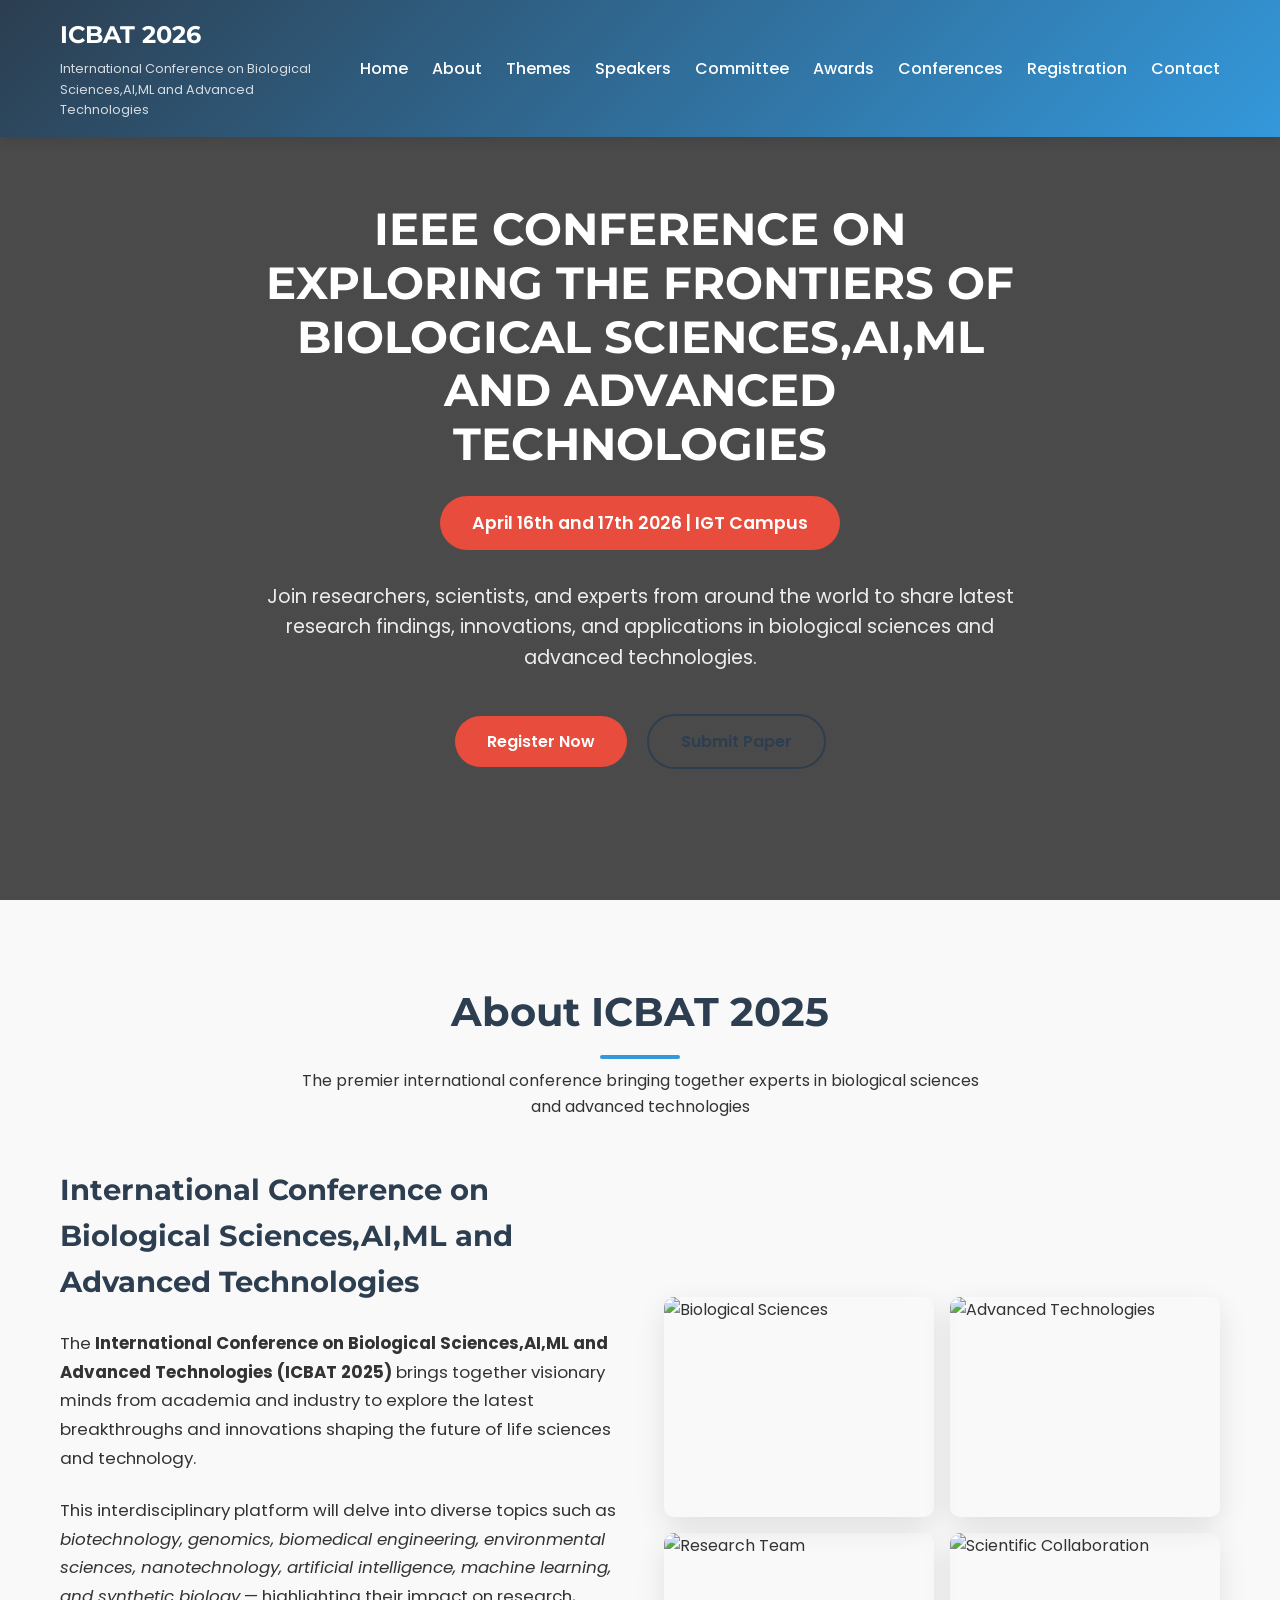
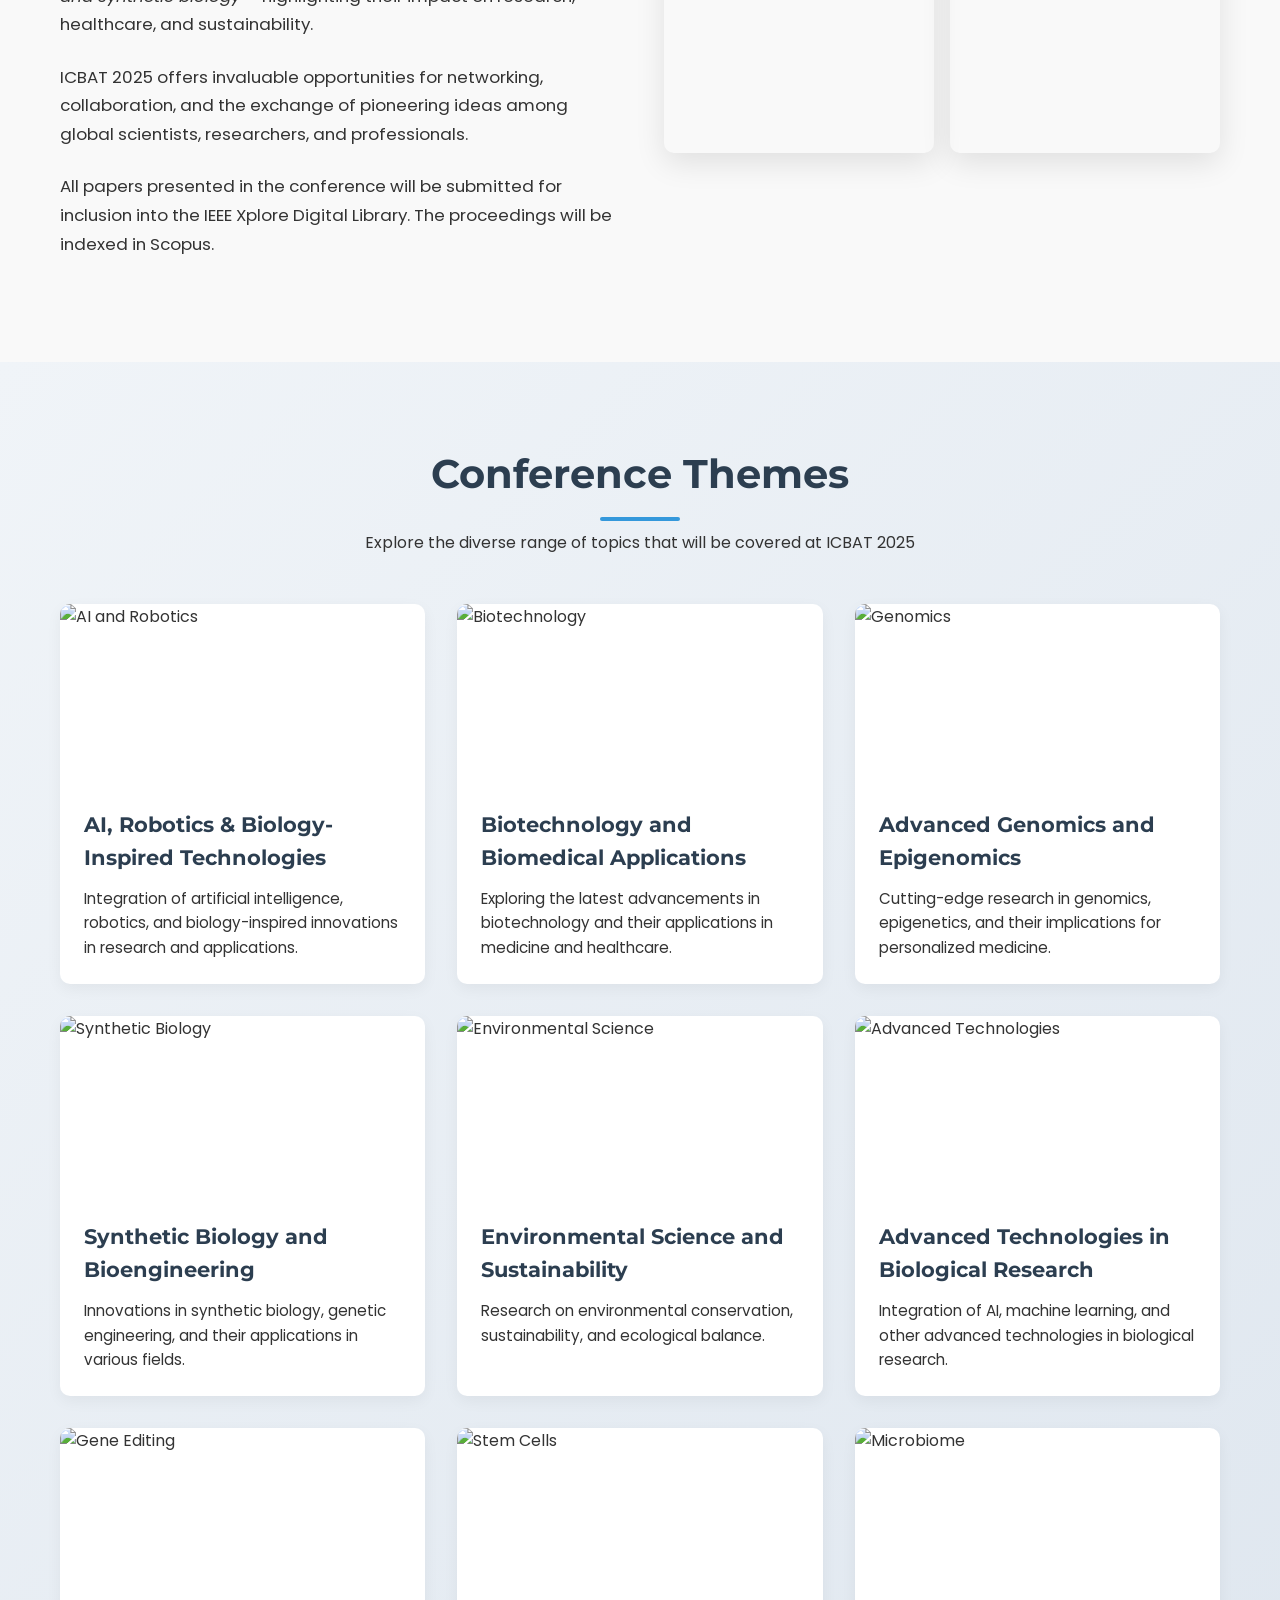
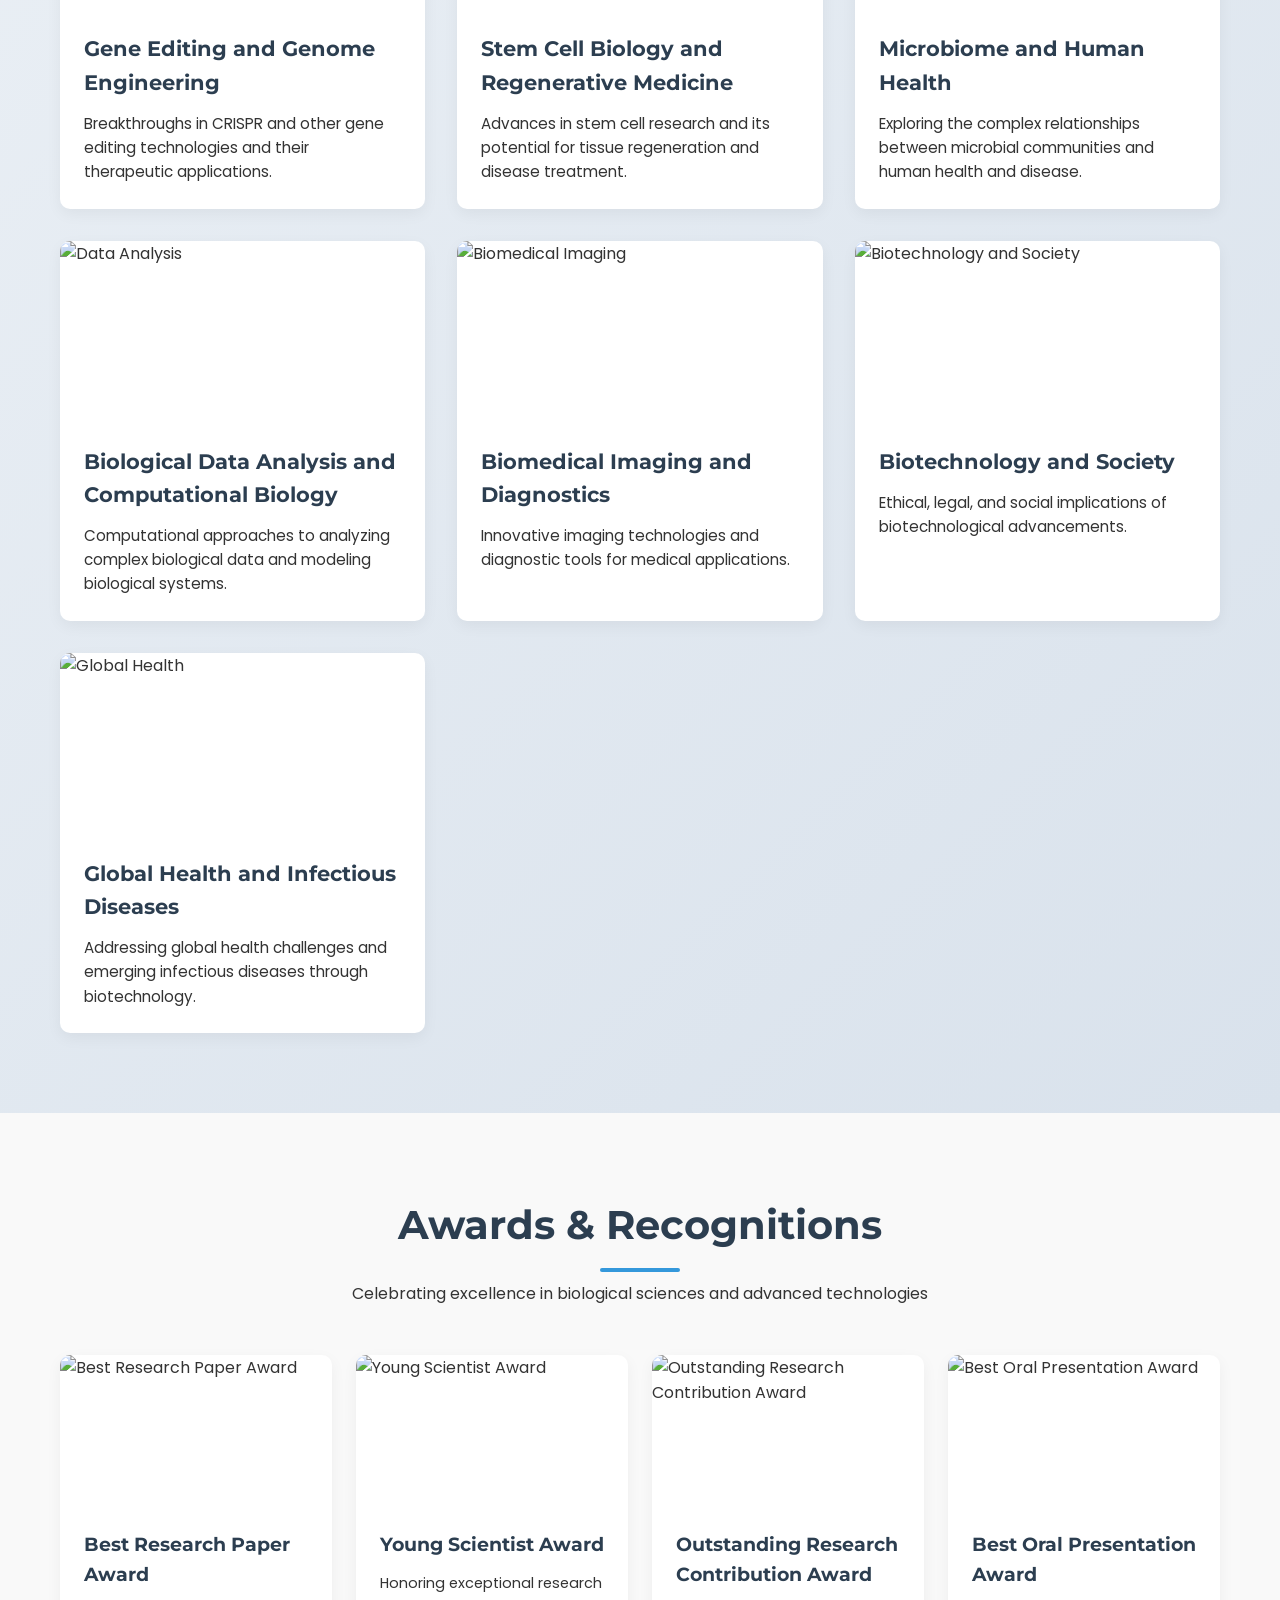
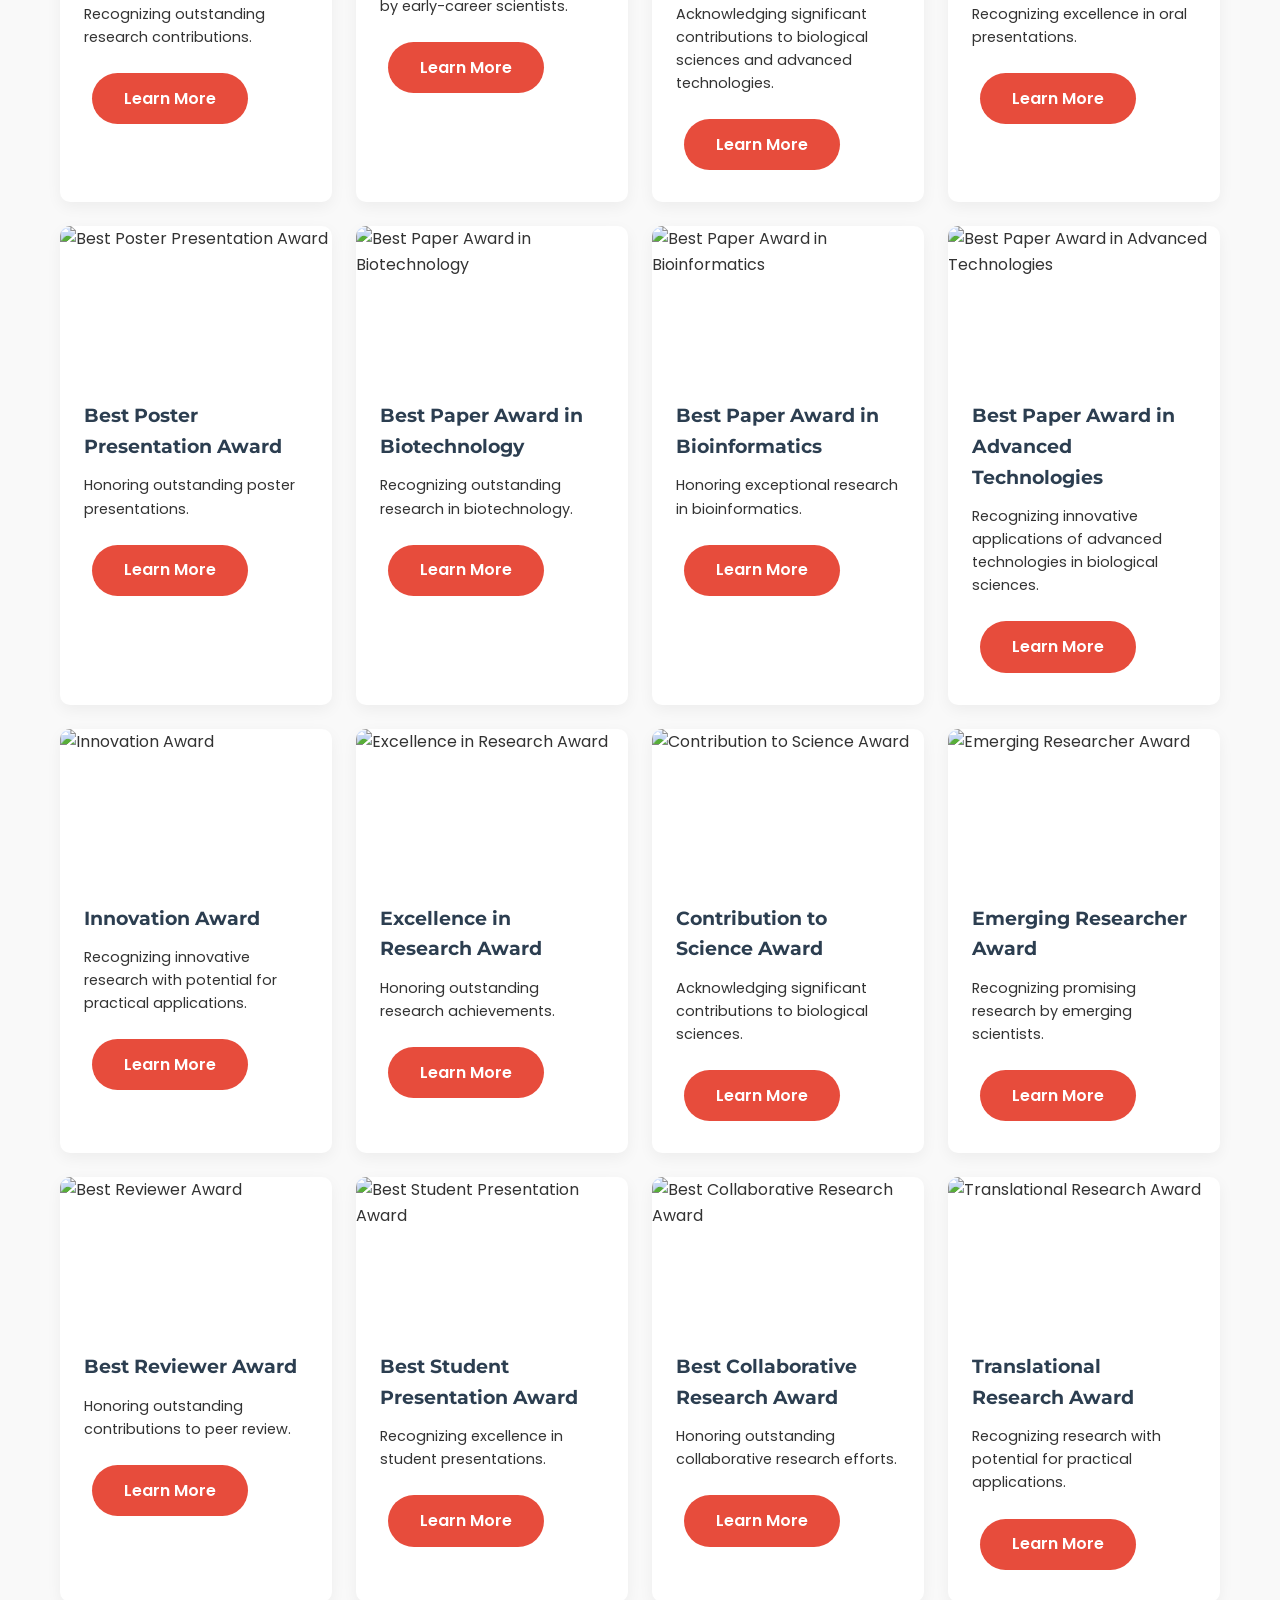
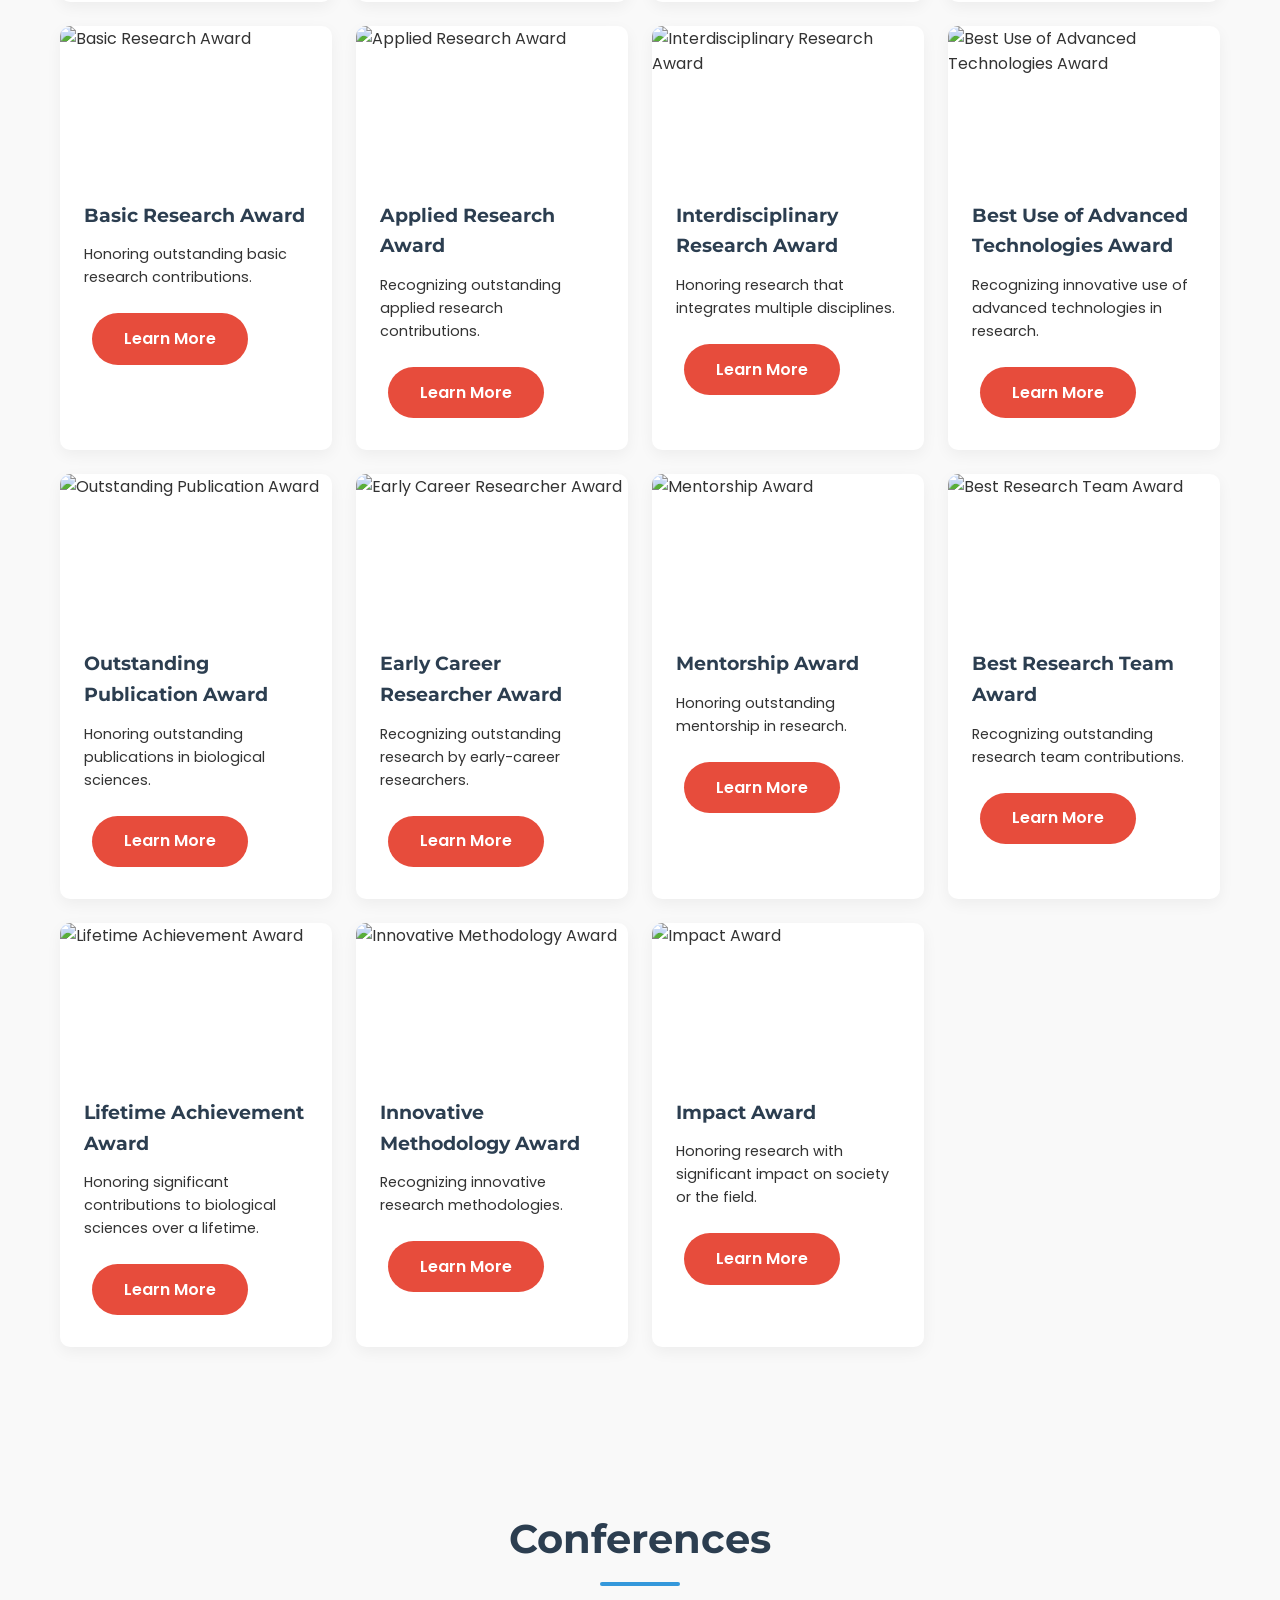
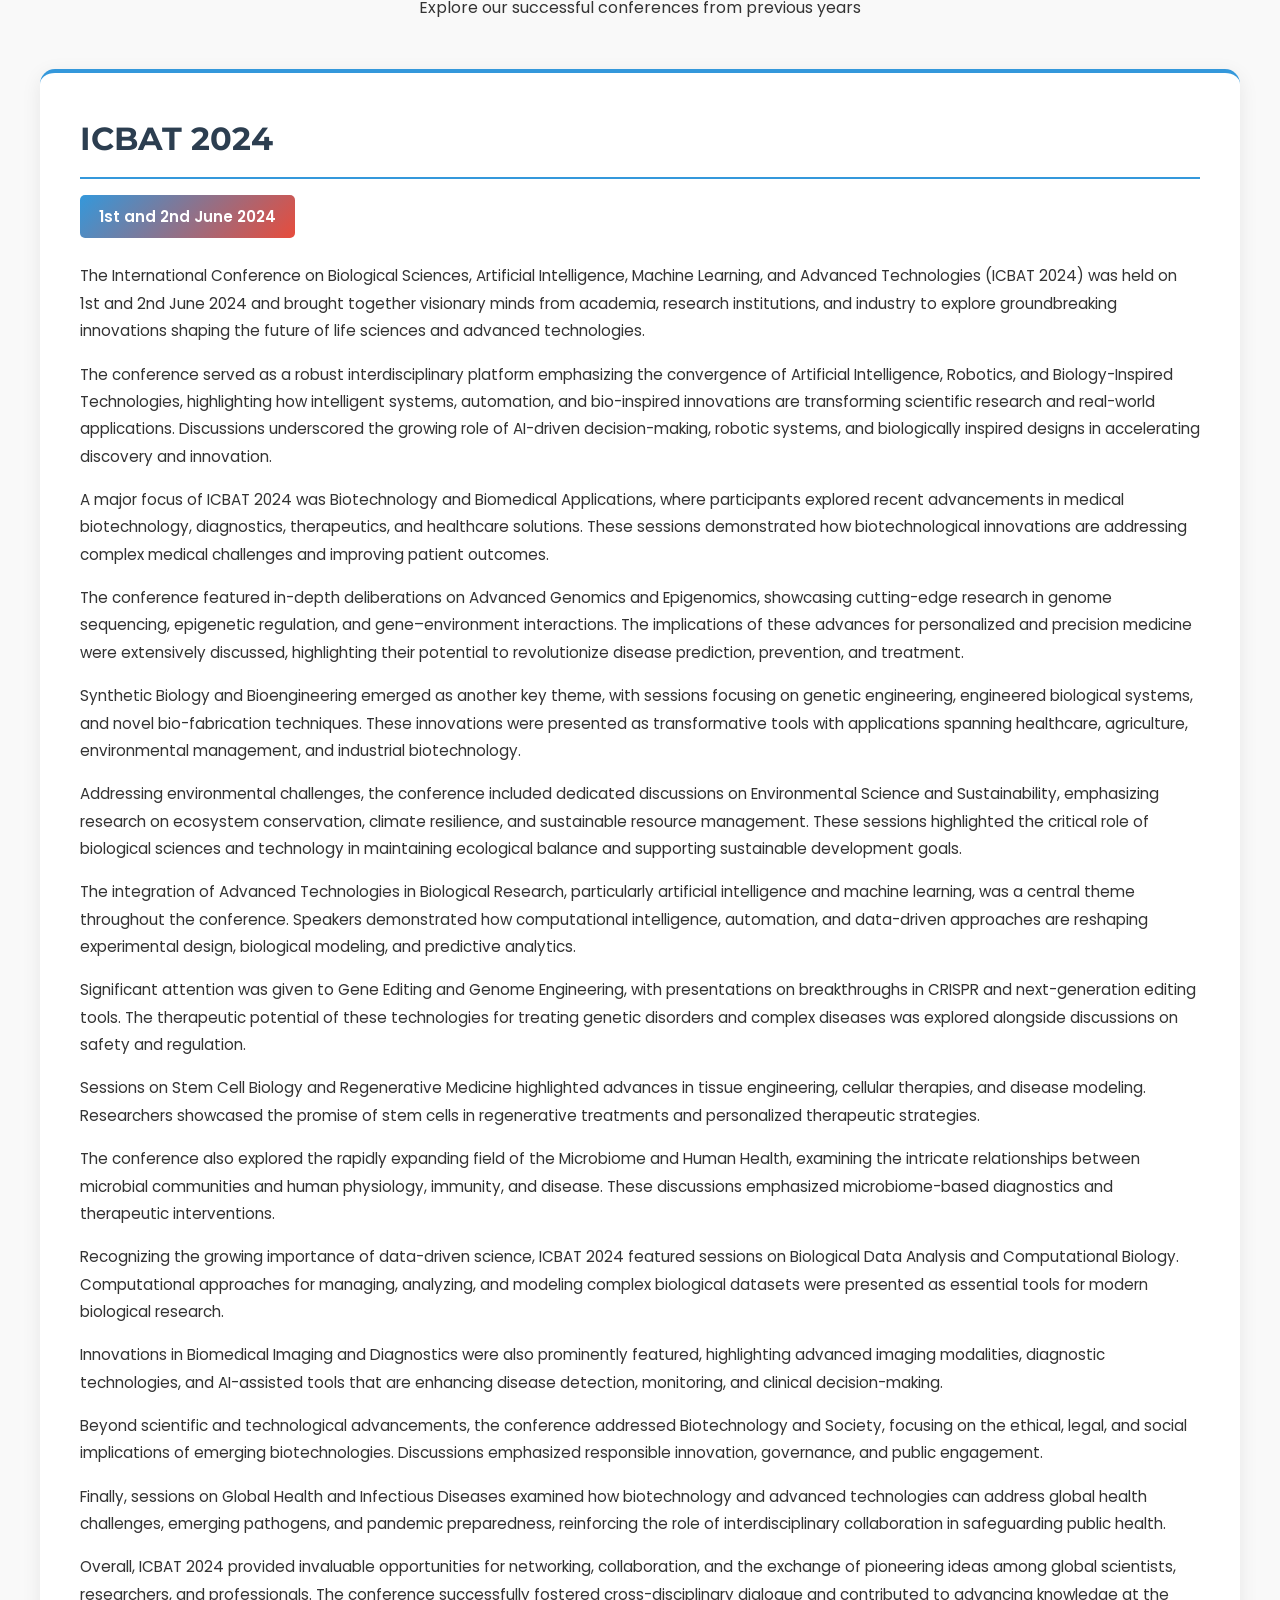
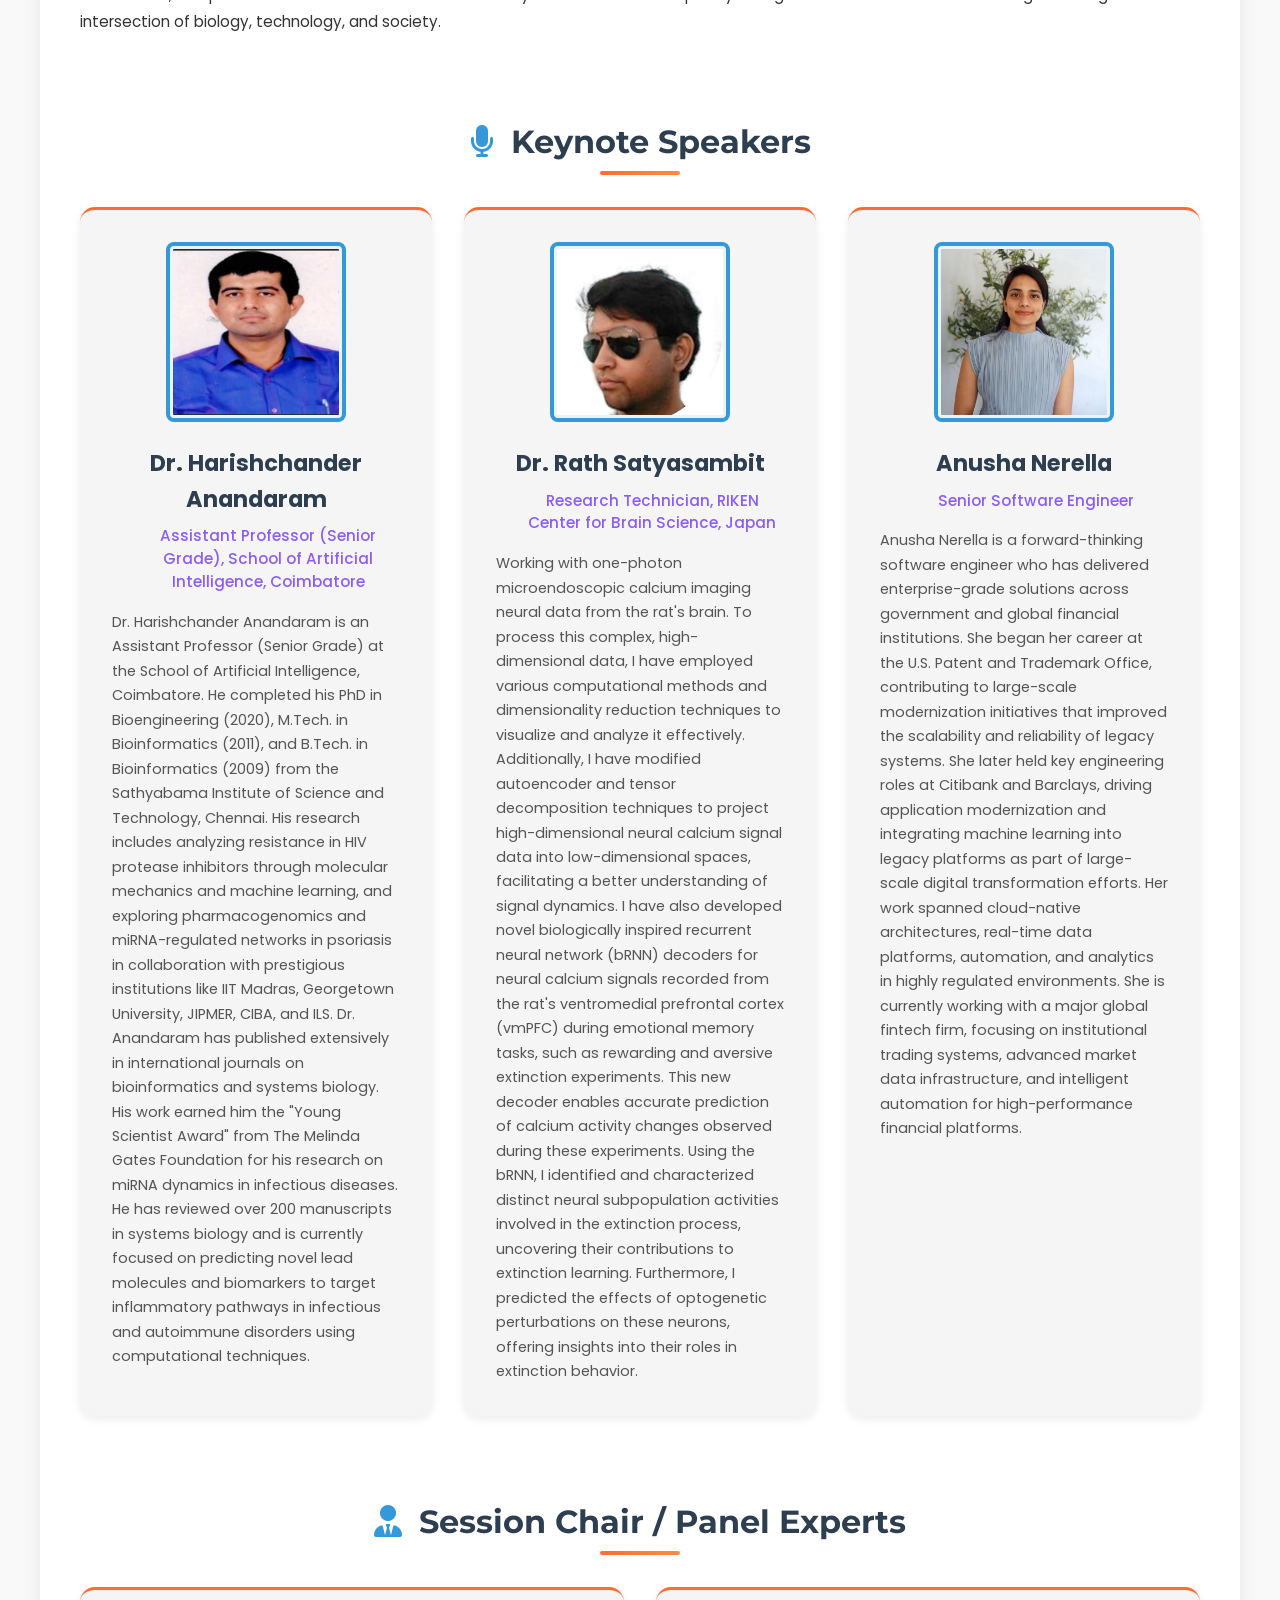
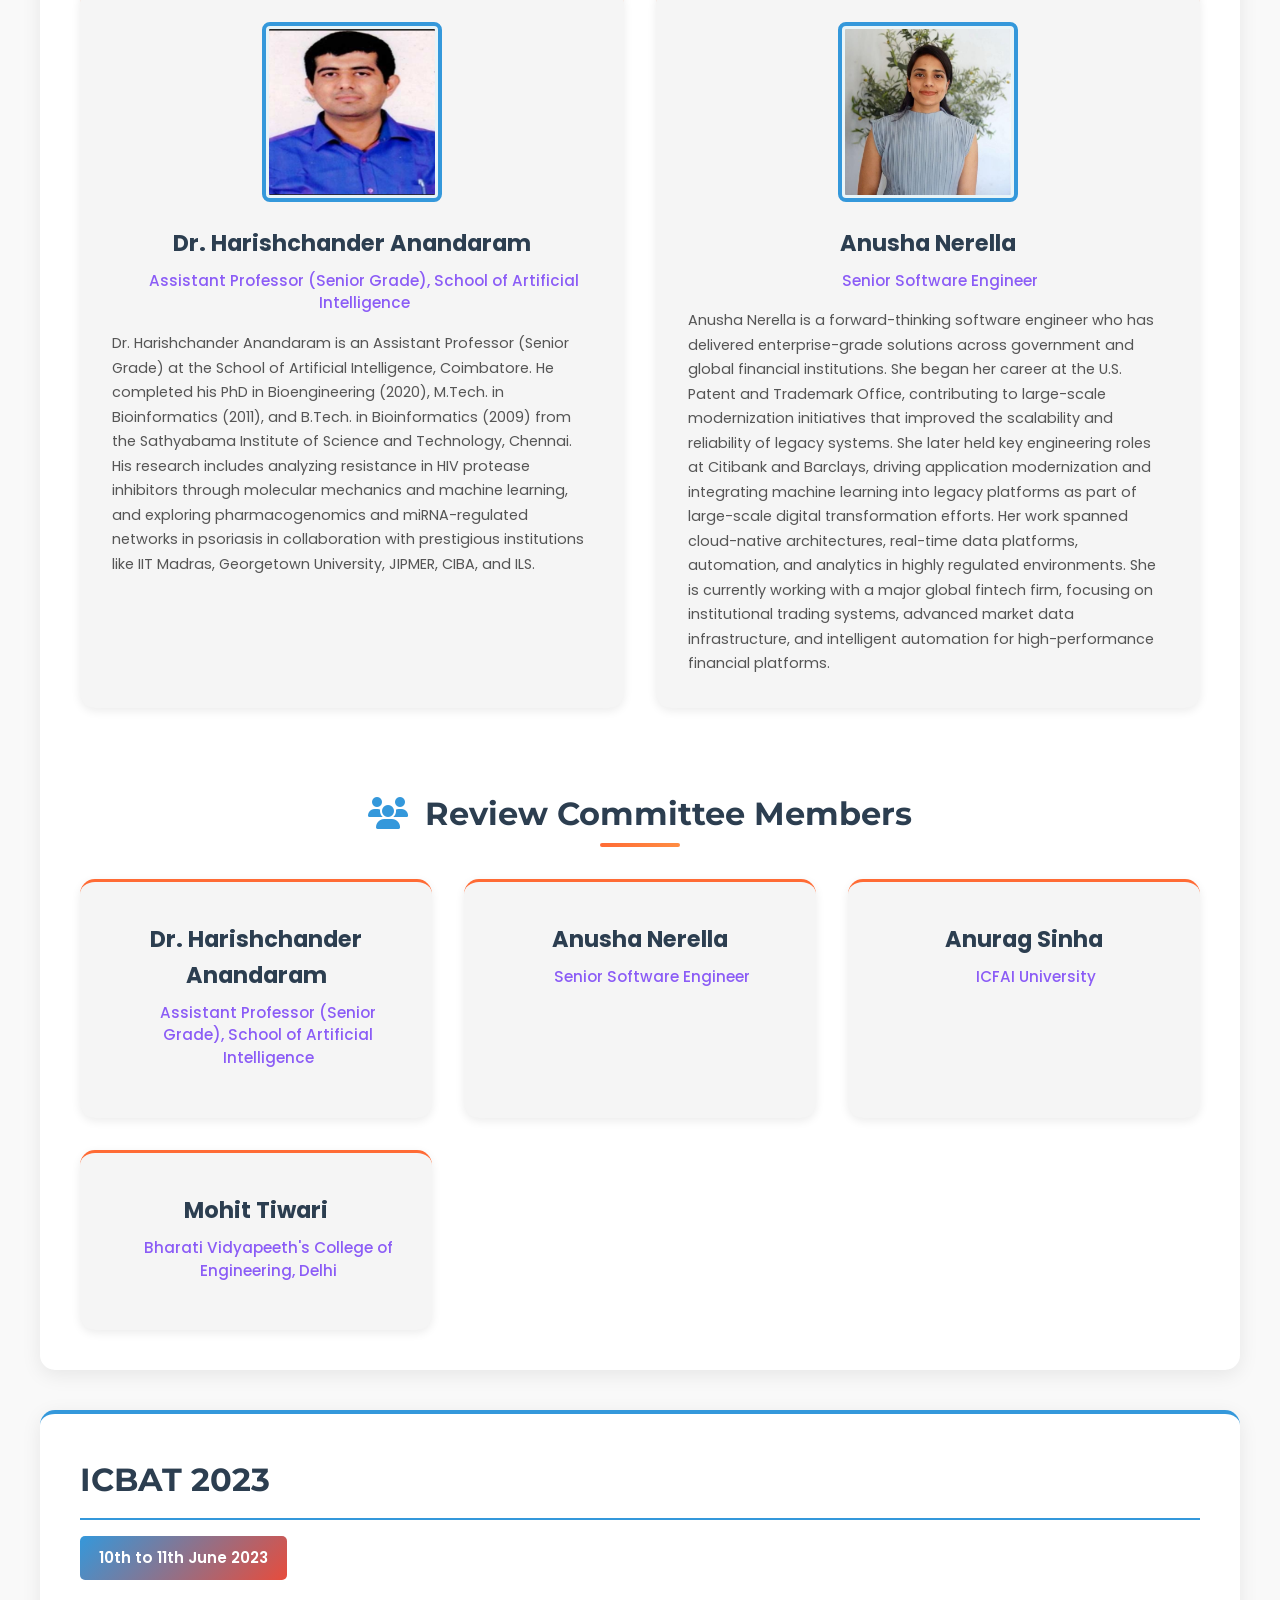
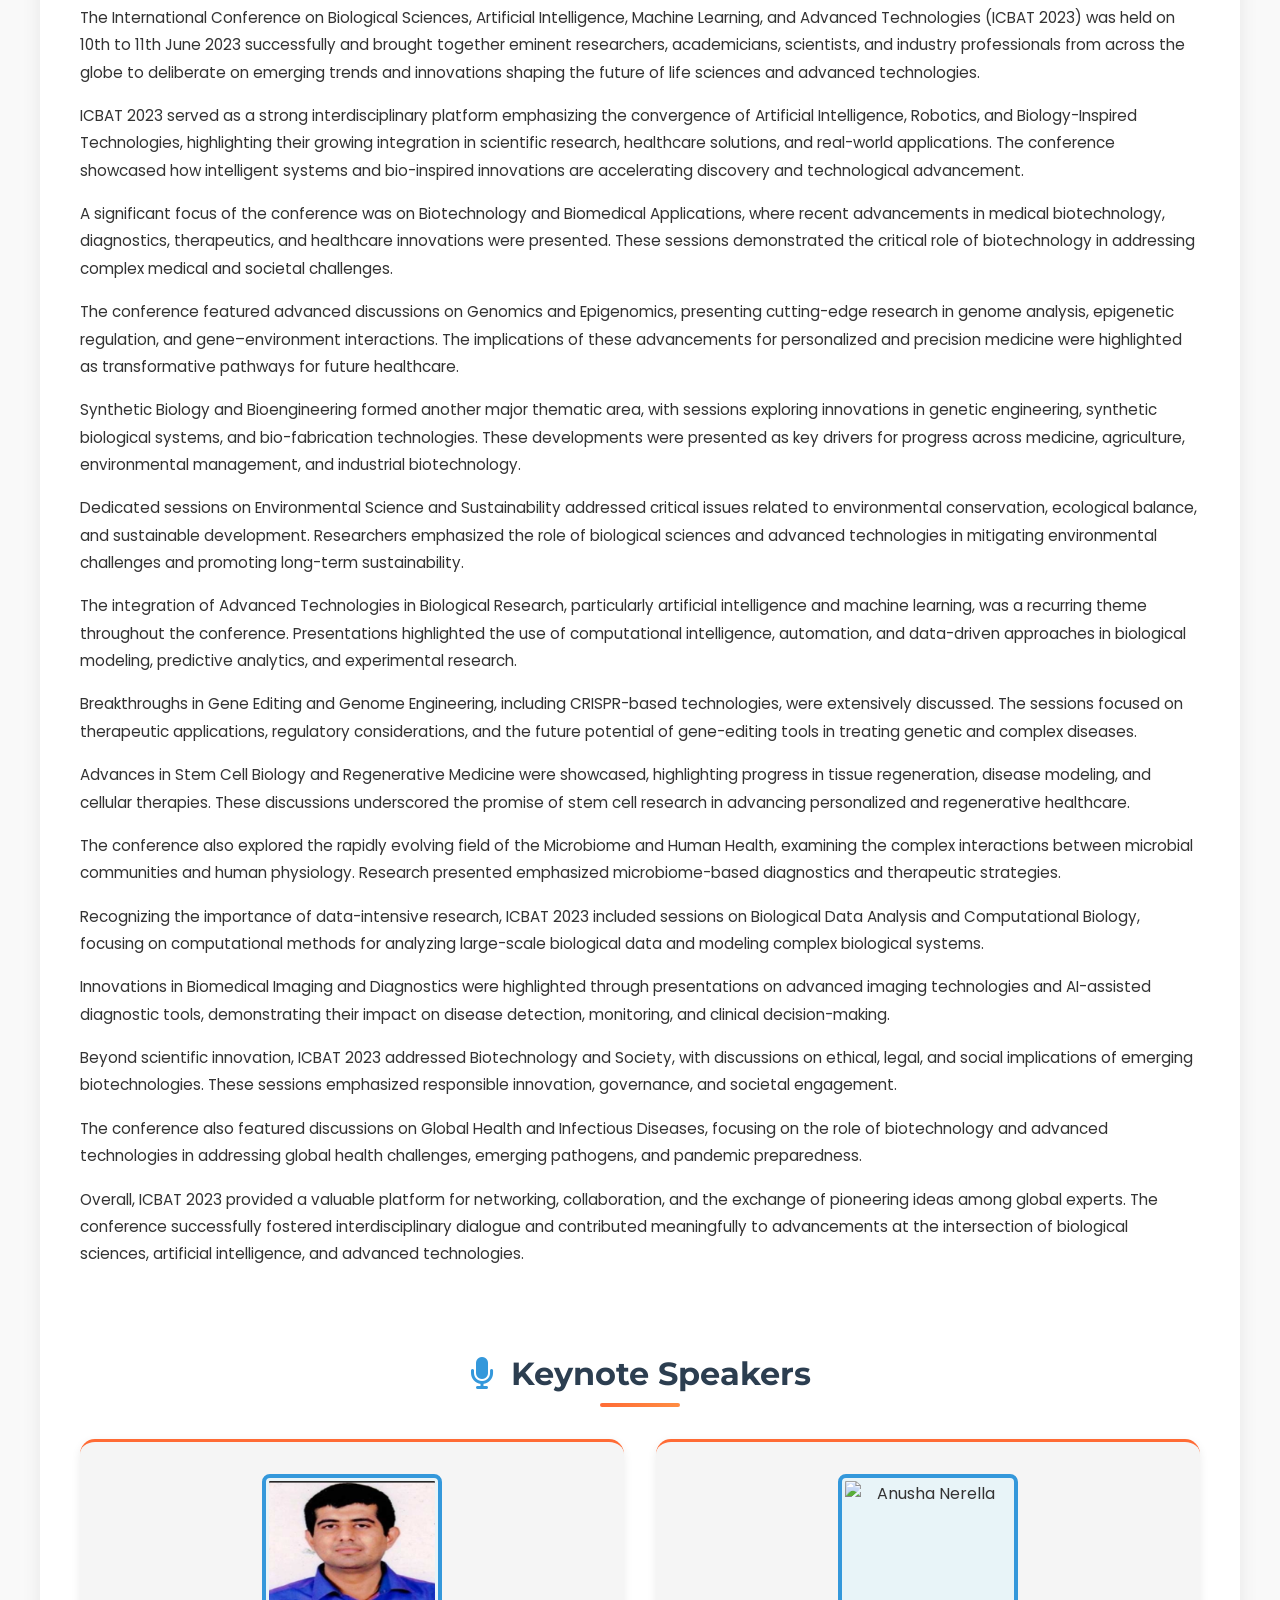
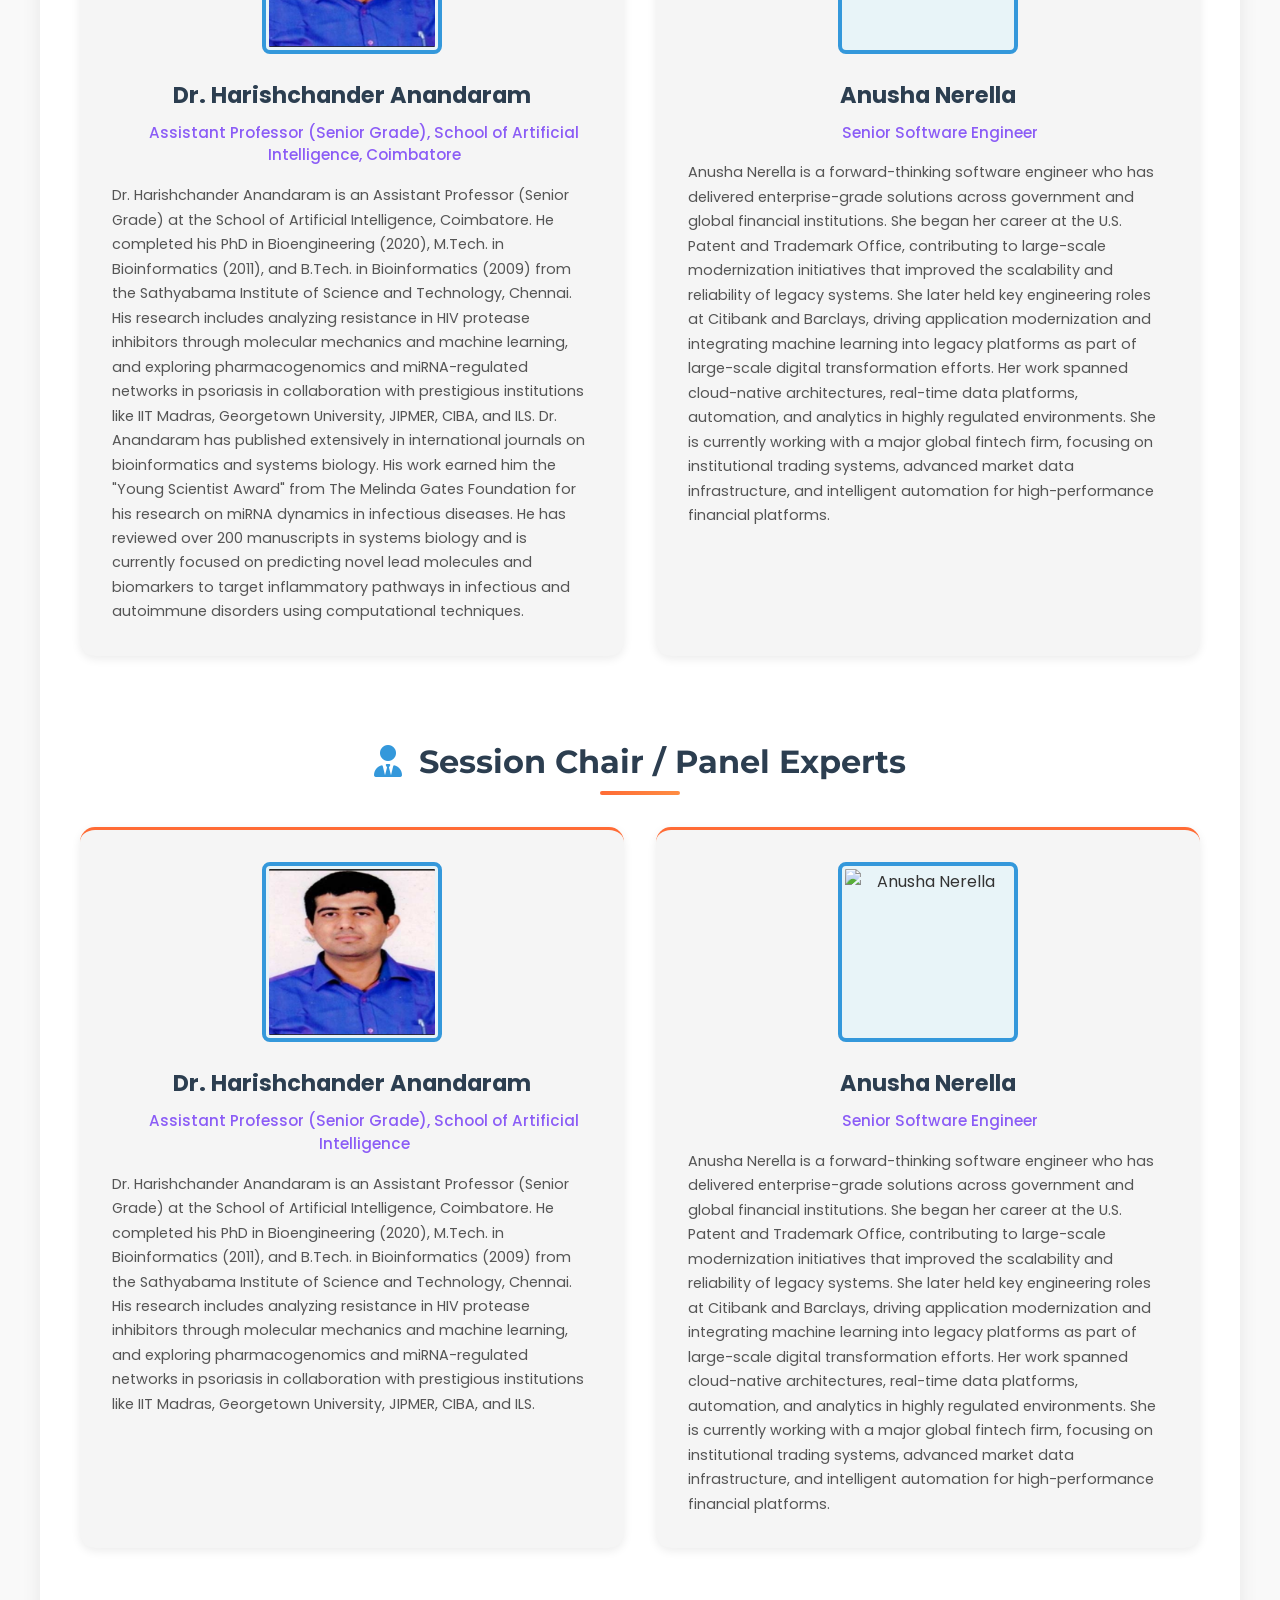
==== commit 6bc17366: "Fix Anusha Nerella images: use ANUSHA1.jpeg for ICBAT 2023 and ANUSHA2.jpeg for ICBAT 2022" ====
--- a/index.html
+++ b/index.html
@@ -1974,7 +1974,7 @@
                                 </div>
                             </li>
                             <li>
-                                <img src="Anusha Nerella.jpeg" alt="Anusha Nerella" class="conference-speaker-img">
+                                <img src="ANUSHA1.jpeg" alt="Anusha Nerella" class="conference-speaker-img">
                                 <div class="conference-speaker-info">
                                     <span class="speaker-name">Anusha Nerella</span>
                                     <div class="speaker-designation">Senior Software Engineer</div>
@@ -1996,7 +1996,7 @@
                                 </div>
                             </li>
                             <li>
-                                <img src="Anusha Nerella.jpeg" alt="Anusha Nerella" class="conference-speaker-img">
+                                <img src="ANUSHA1.jpeg" alt="Anusha Nerella" class="conference-speaker-img">
                                 <div class="conference-speaker-info">
                                     <span class="speaker-name">Anusha Nerella</span>
                                     <div class="speaker-designation">Senior Software Engineer</div>
@@ -2065,7 +2065,7 @@
                                 </div>
                             </li>
                             <li>
-                                <img src="Anusha Nerella.jpeg" alt="Anusha Nerella" class="conference-speaker-img">
+                                <img src="ANUSHA2.jpeg" alt="Anusha Nerella" class="conference-speaker-img">
                                 <div class="conference-speaker-info">
                                     <span class="speaker-name">Anusha Nerella</span>
                                     <div class="speaker-designation">Senior Software Engineer</div>
@@ -2087,7 +2087,7 @@
                                 </div>
                             </li>
                             <li>
-                                <img src="Anusha Nerella.jpeg" alt="Anusha Nerella" class="conference-speaker-img">
+                                <img src="ANUSHA2.jpeg" alt="Anusha Nerella" class="conference-speaker-img">
                                 <div class="conference-speaker-info">
                                     <span class="speaker-name">Anusha Nerella</span>
                                     <div class="speaker-designation">Senior Software Engineer</div>
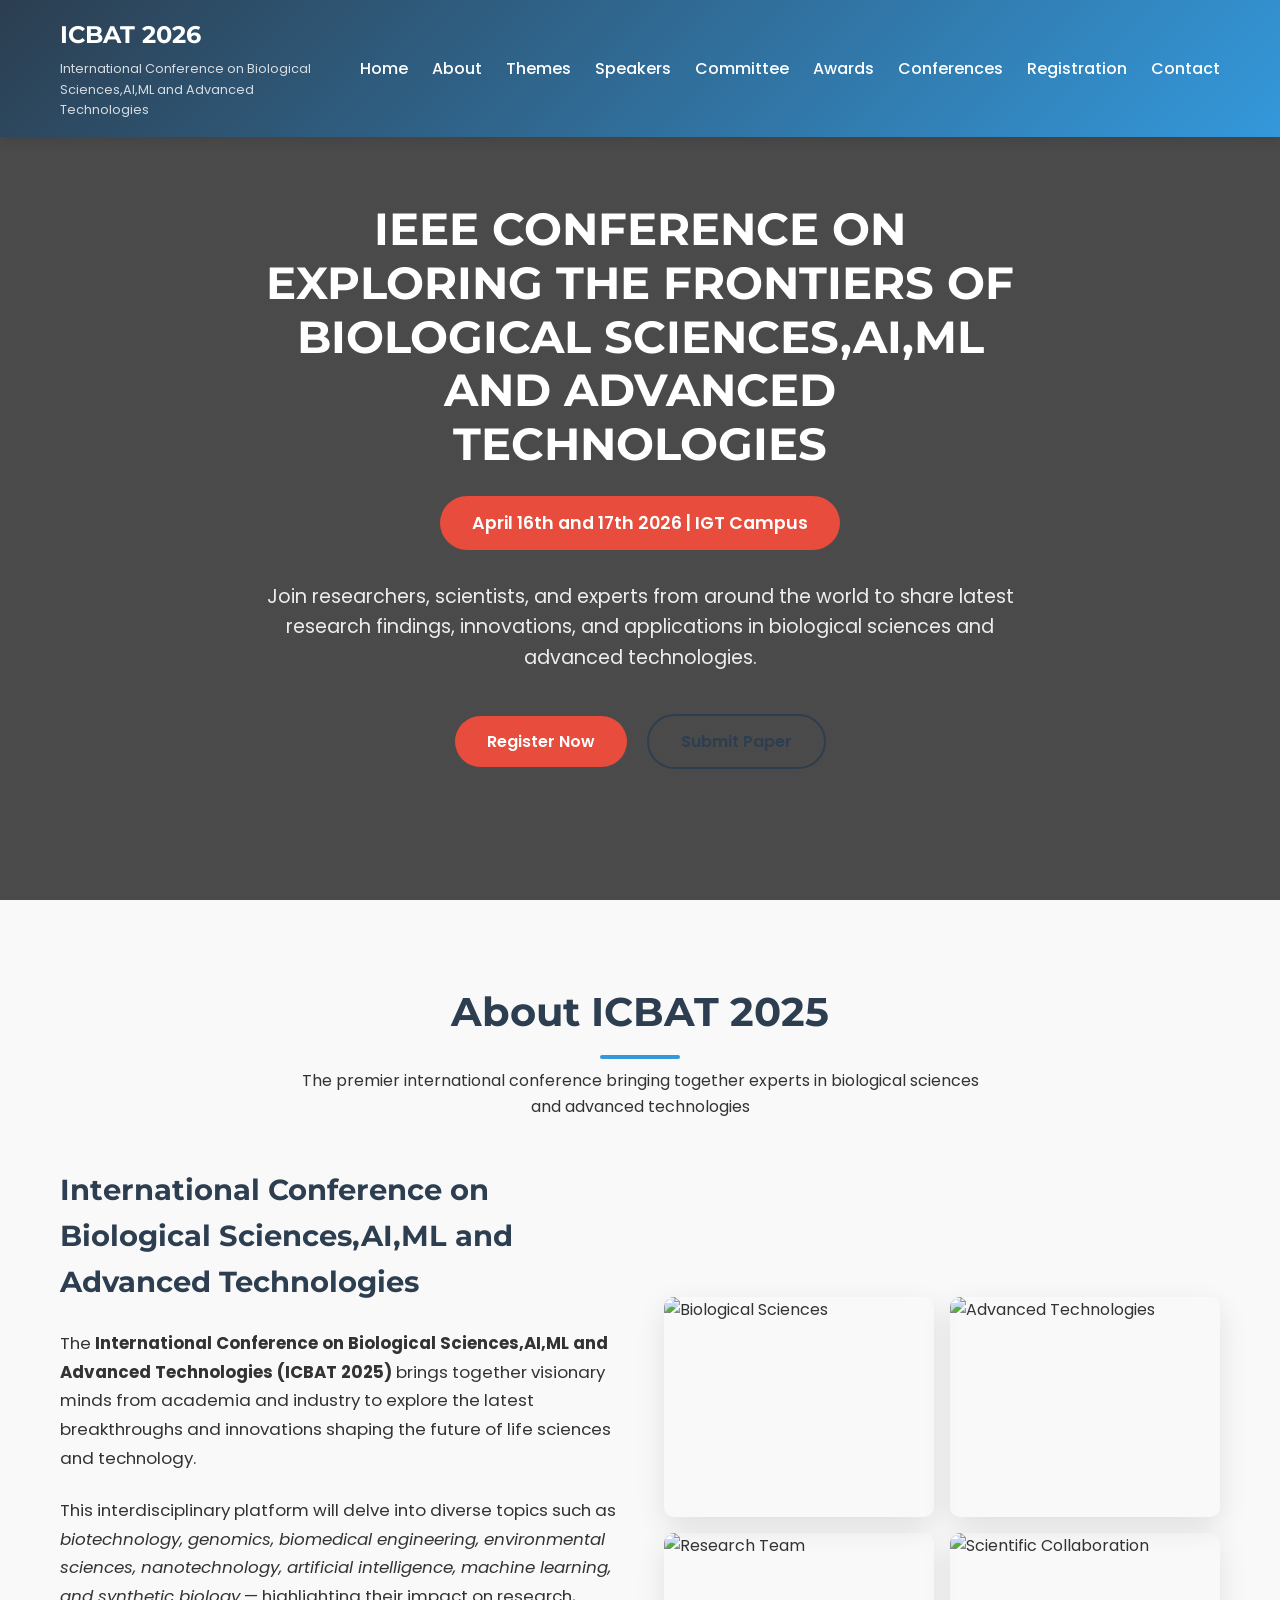
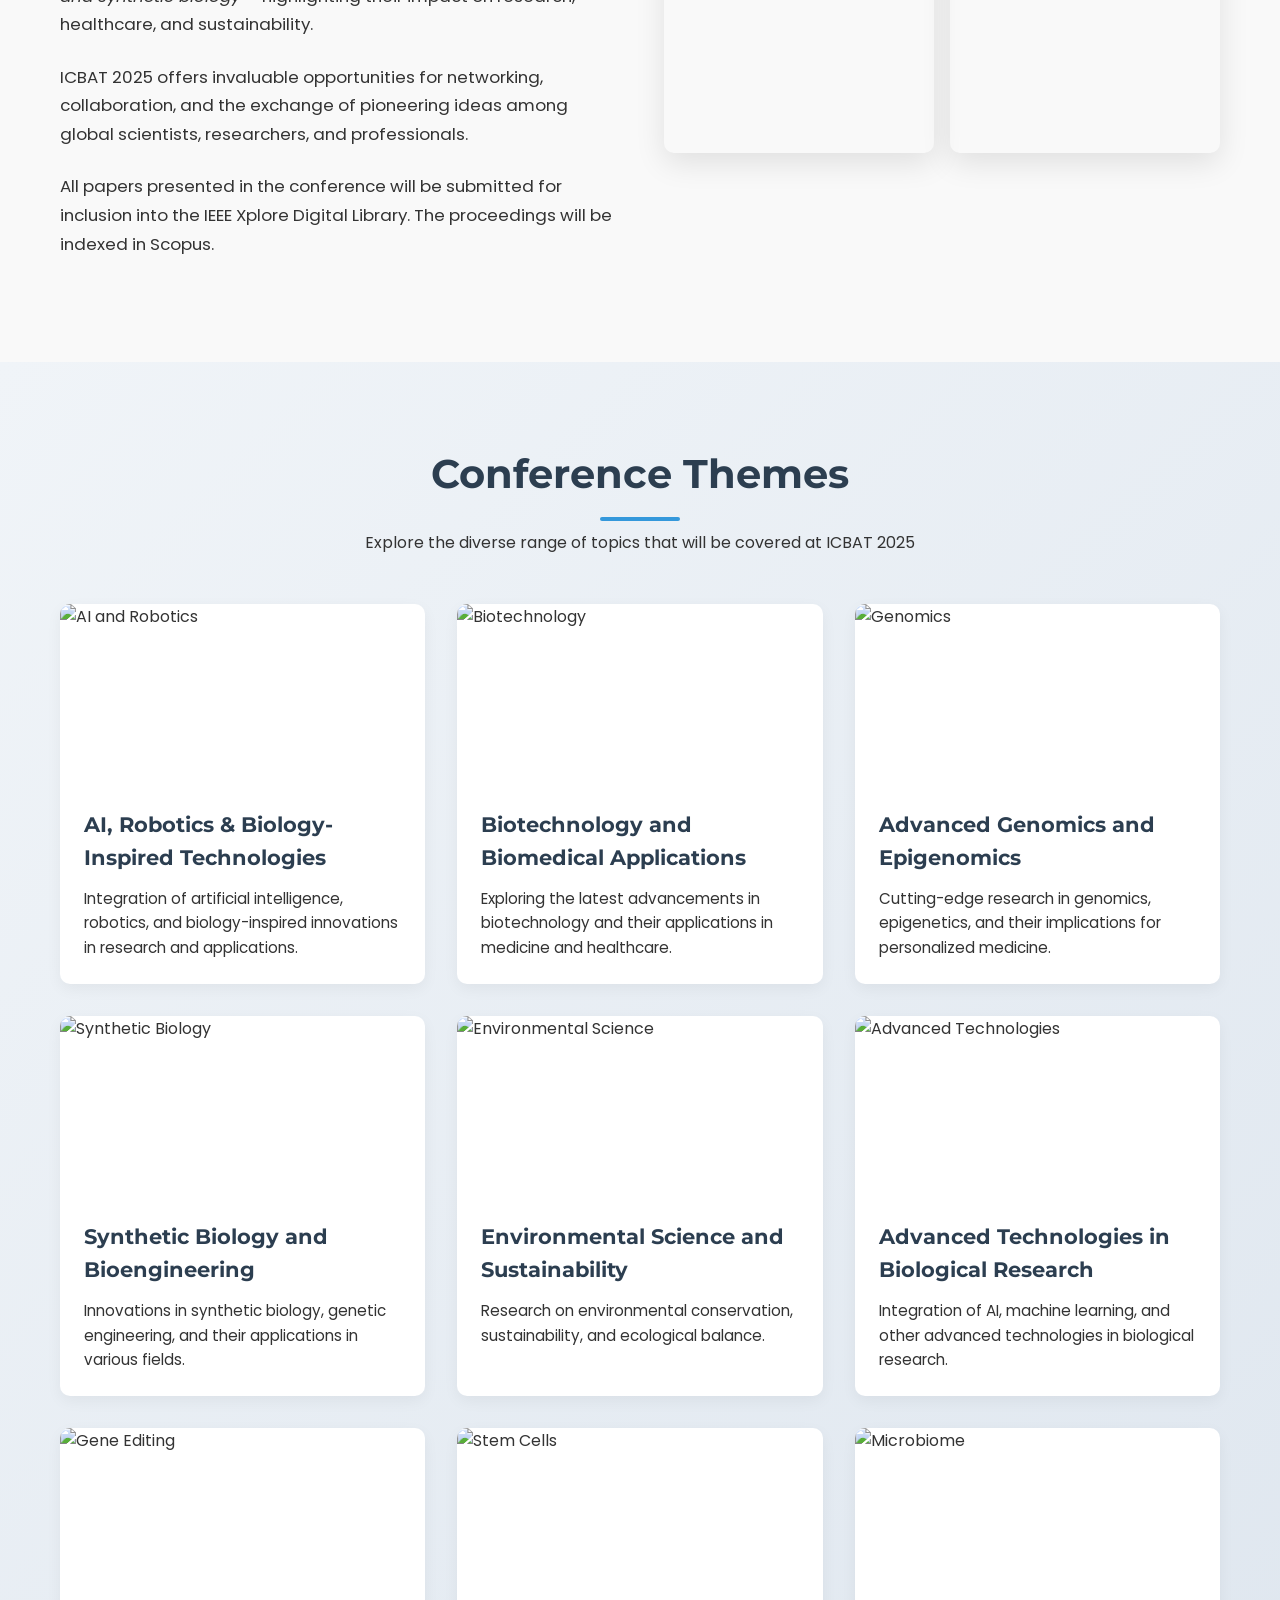
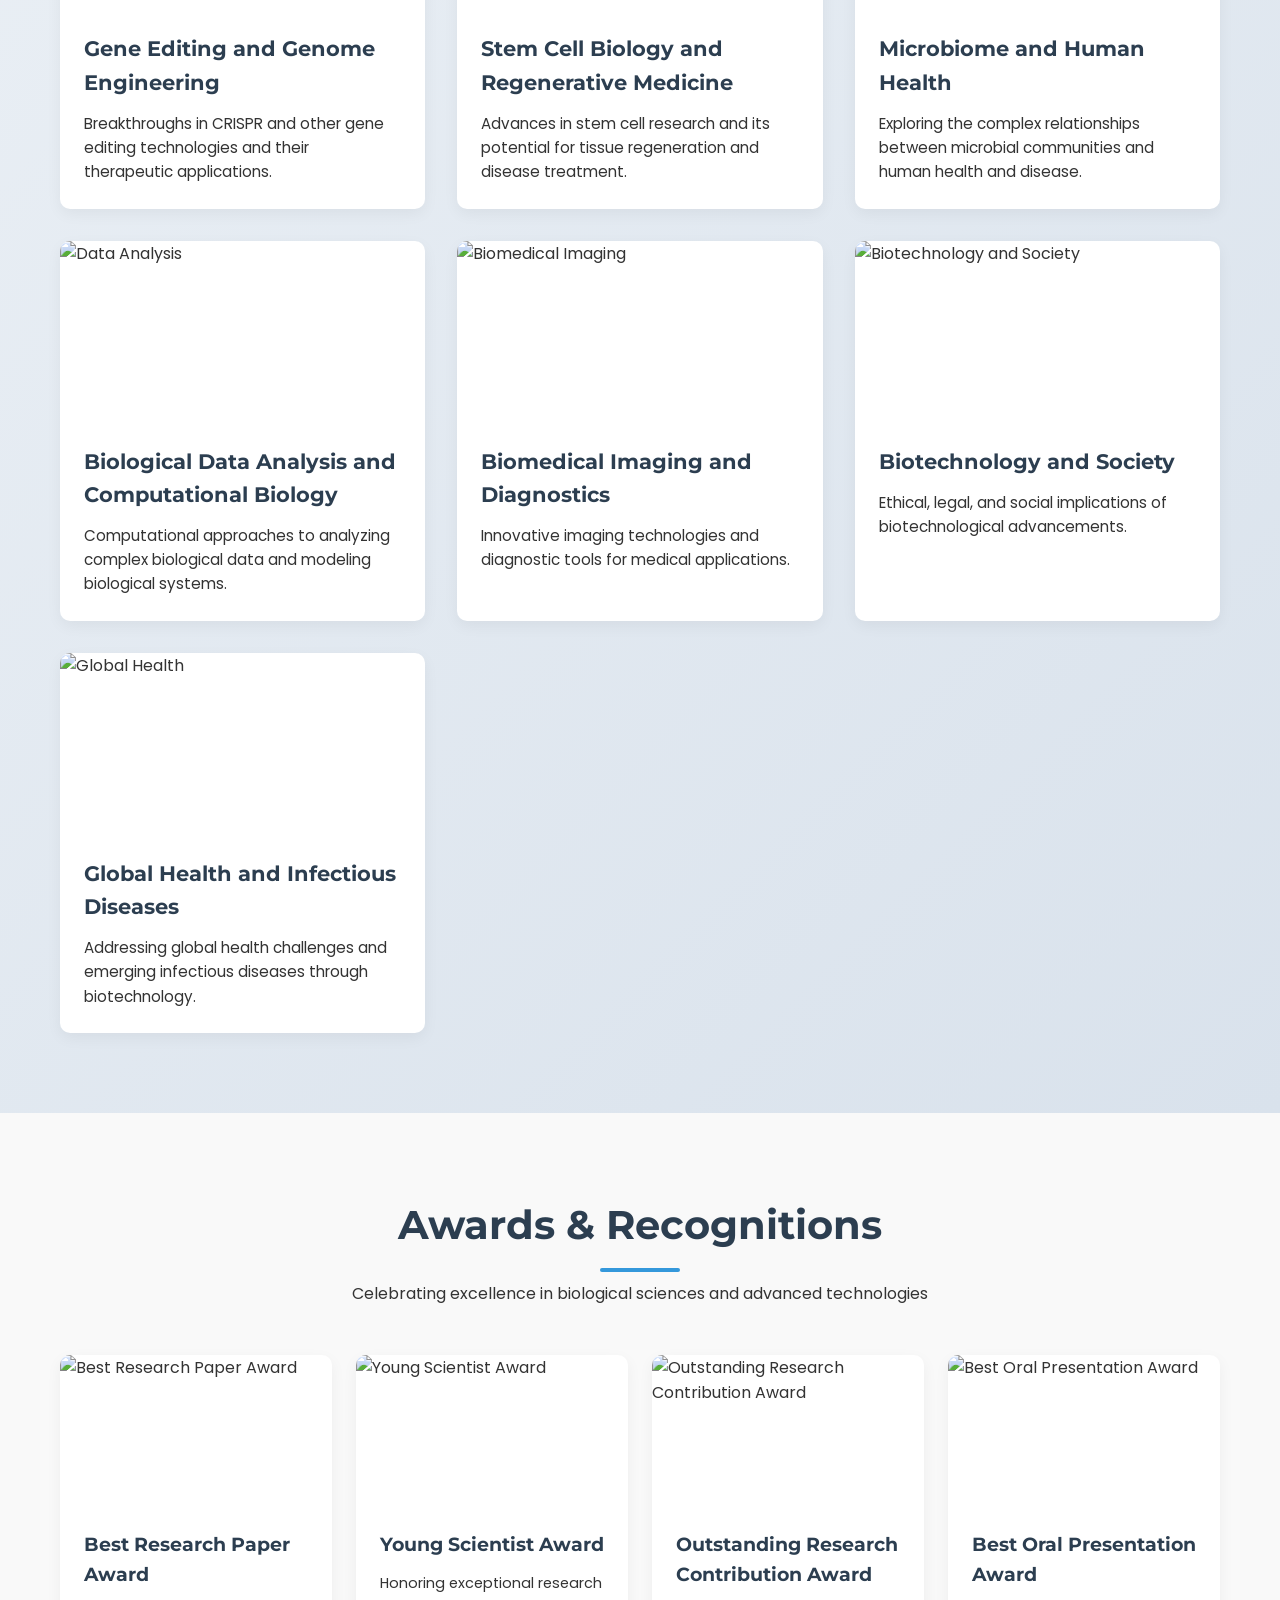
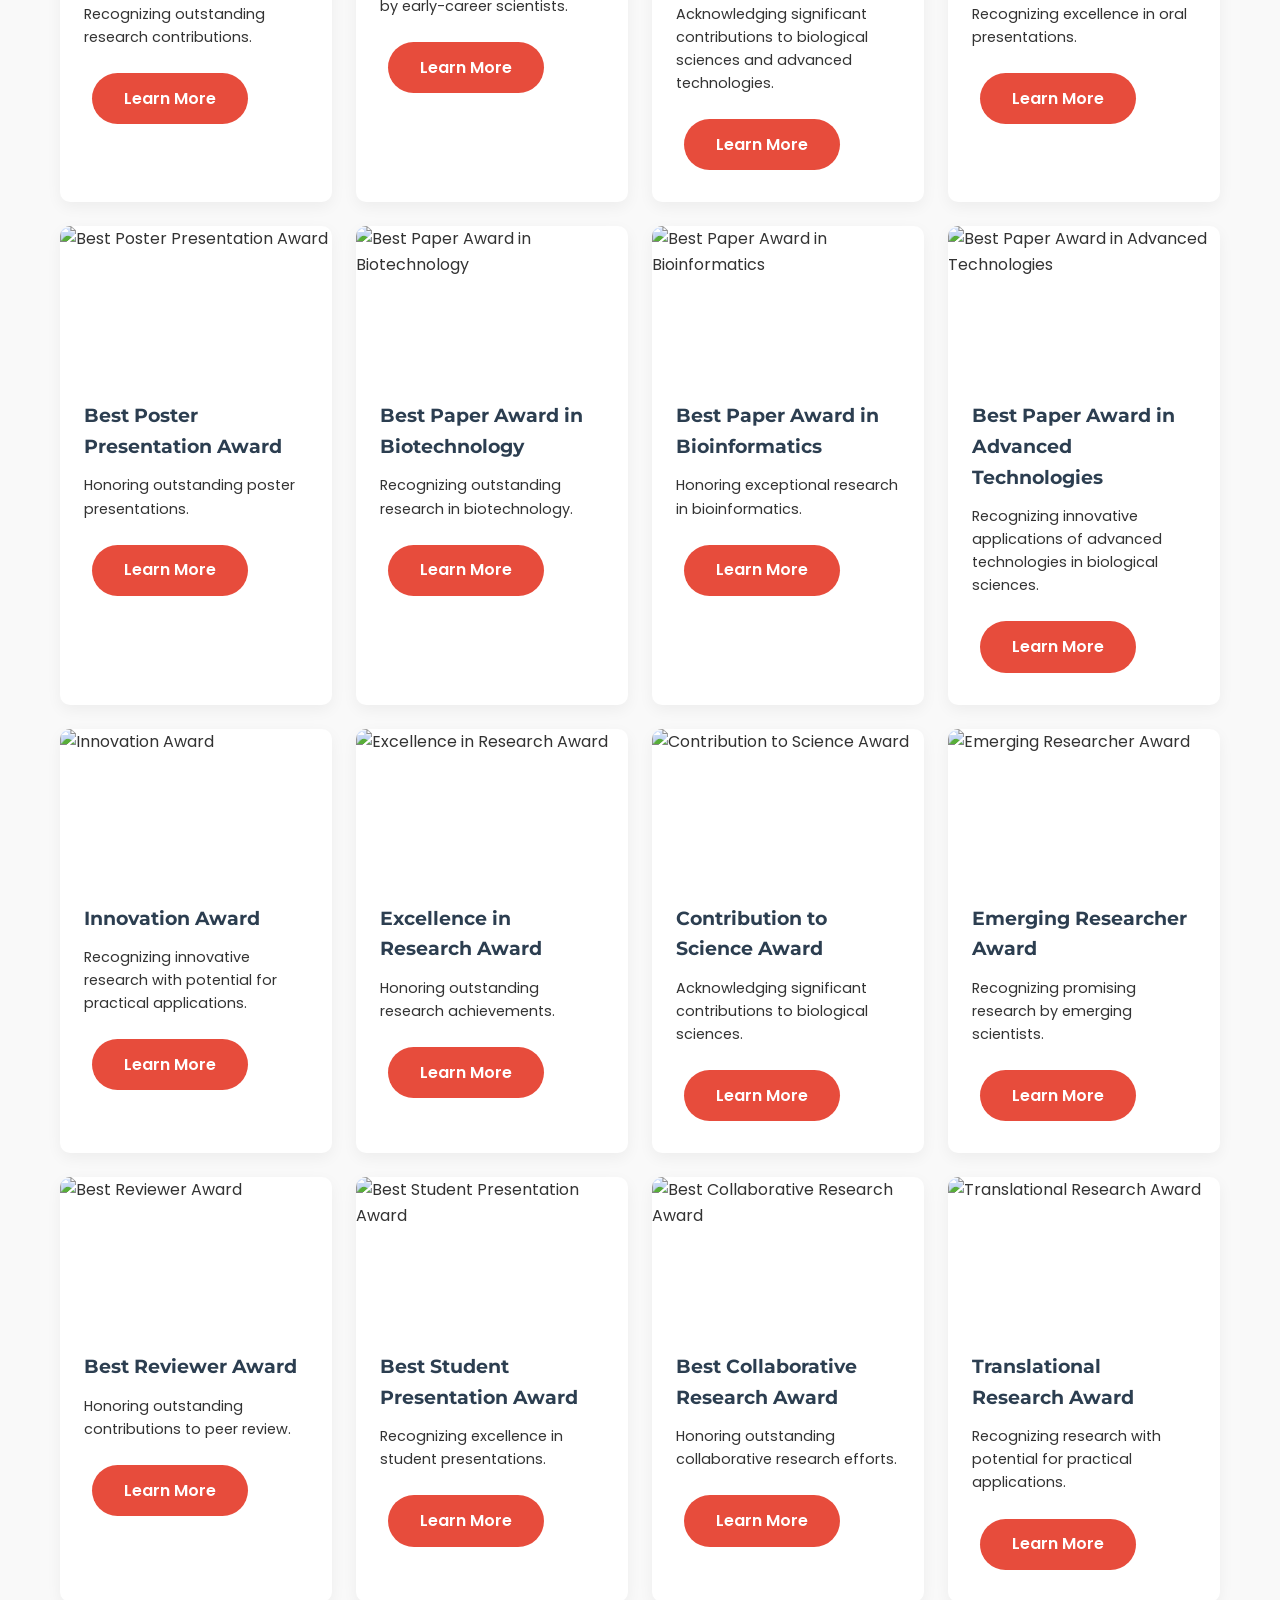
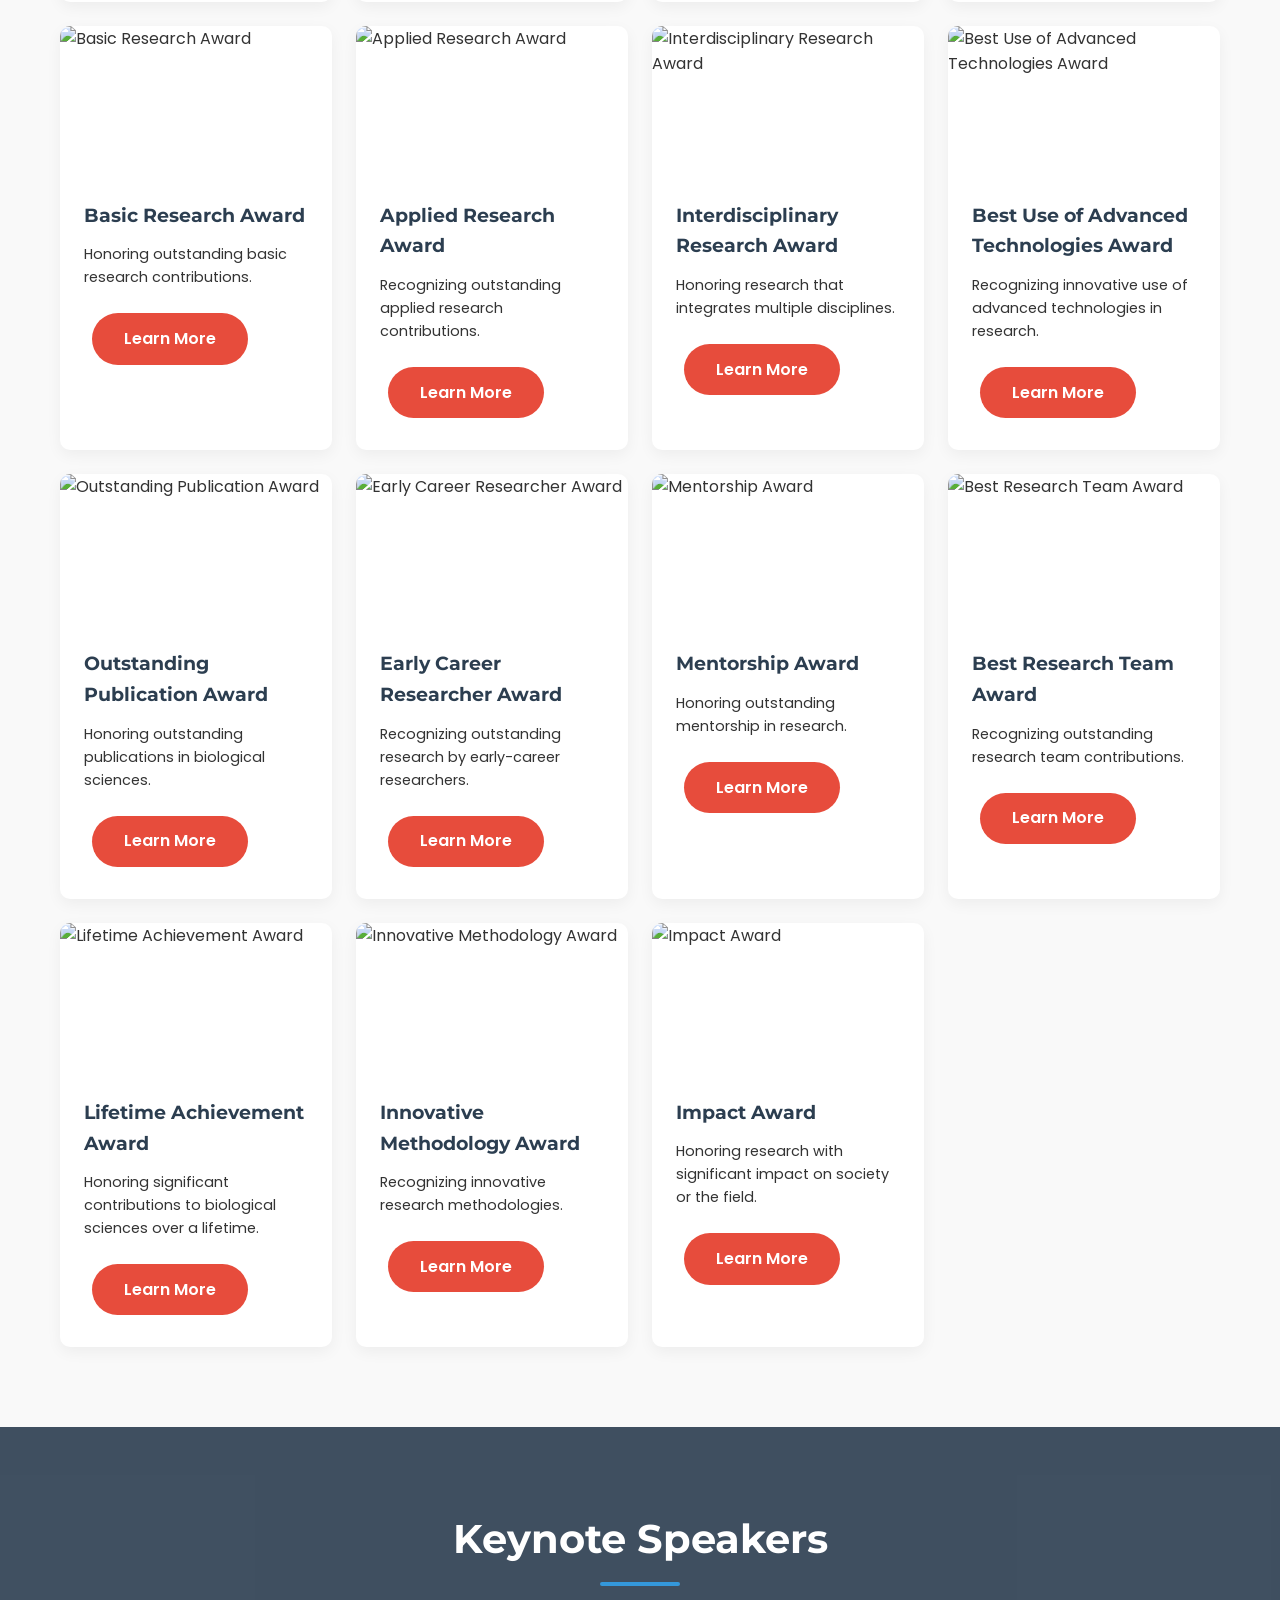
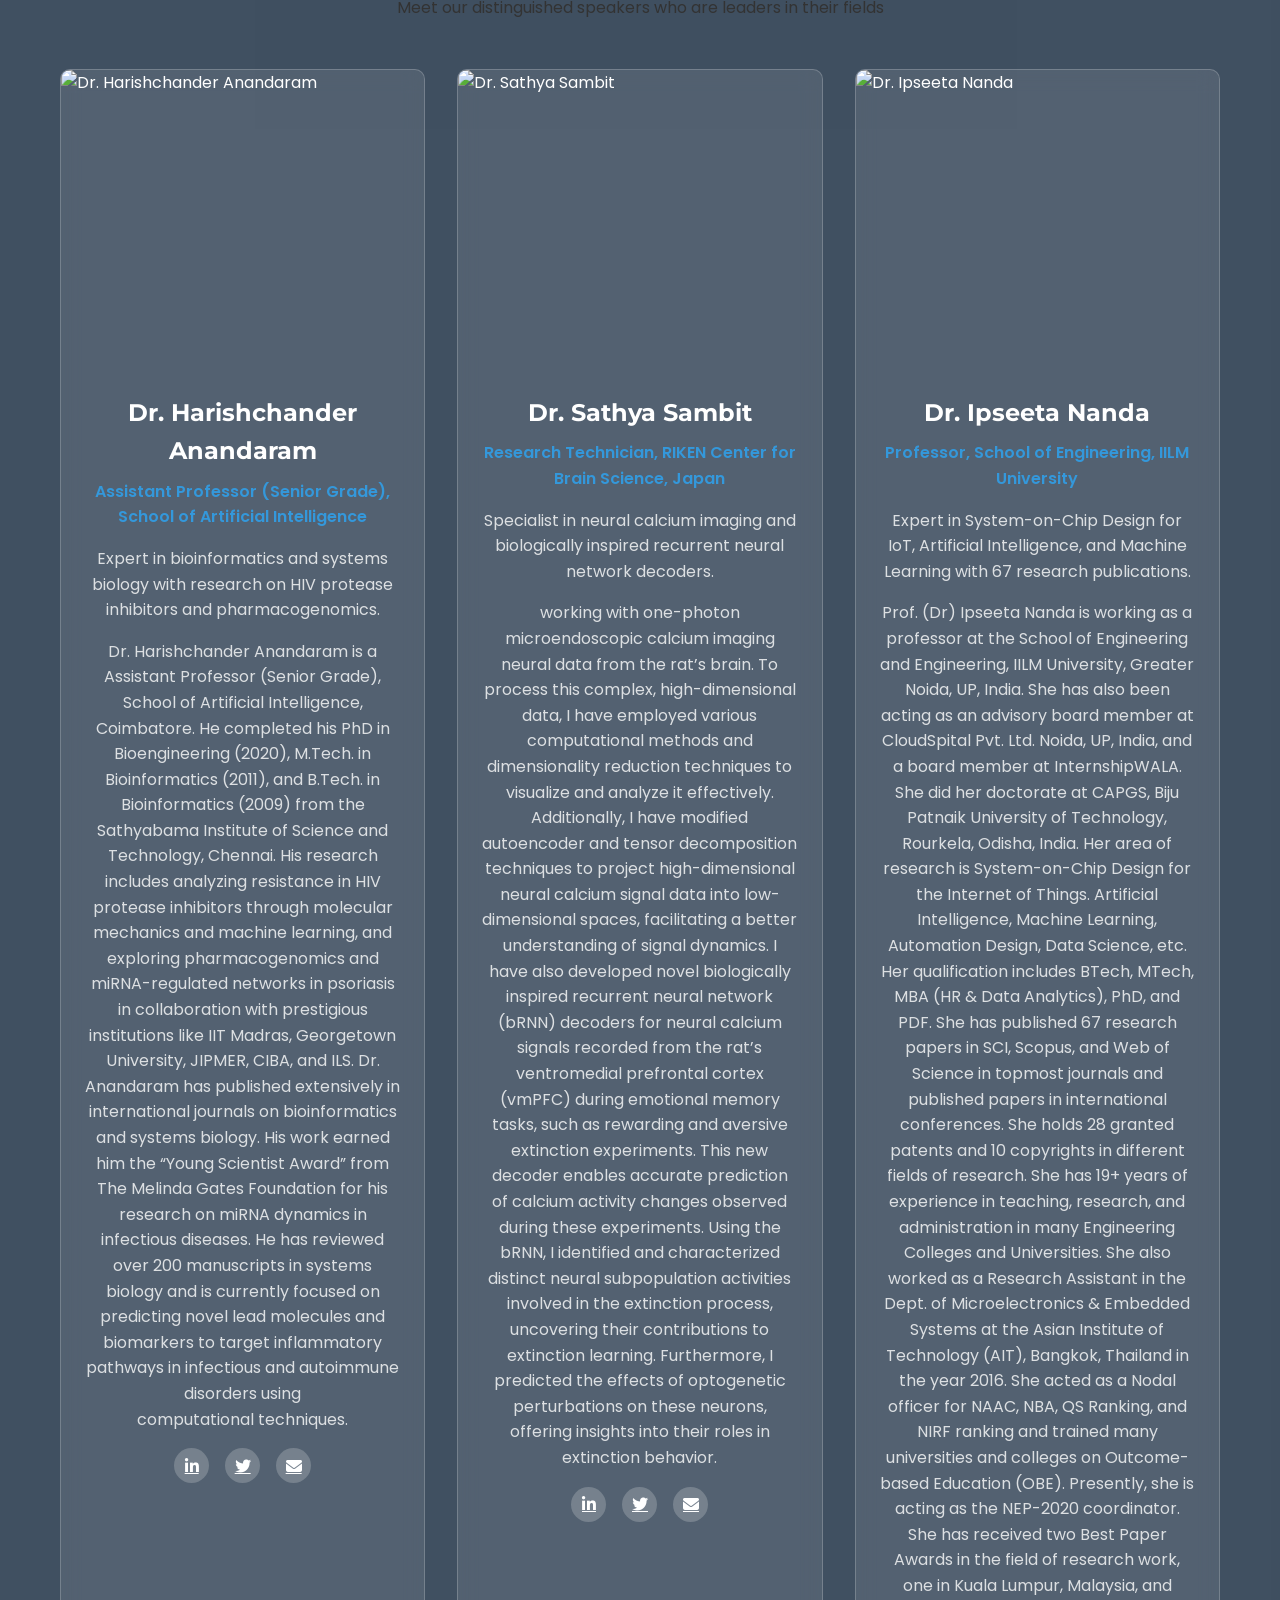
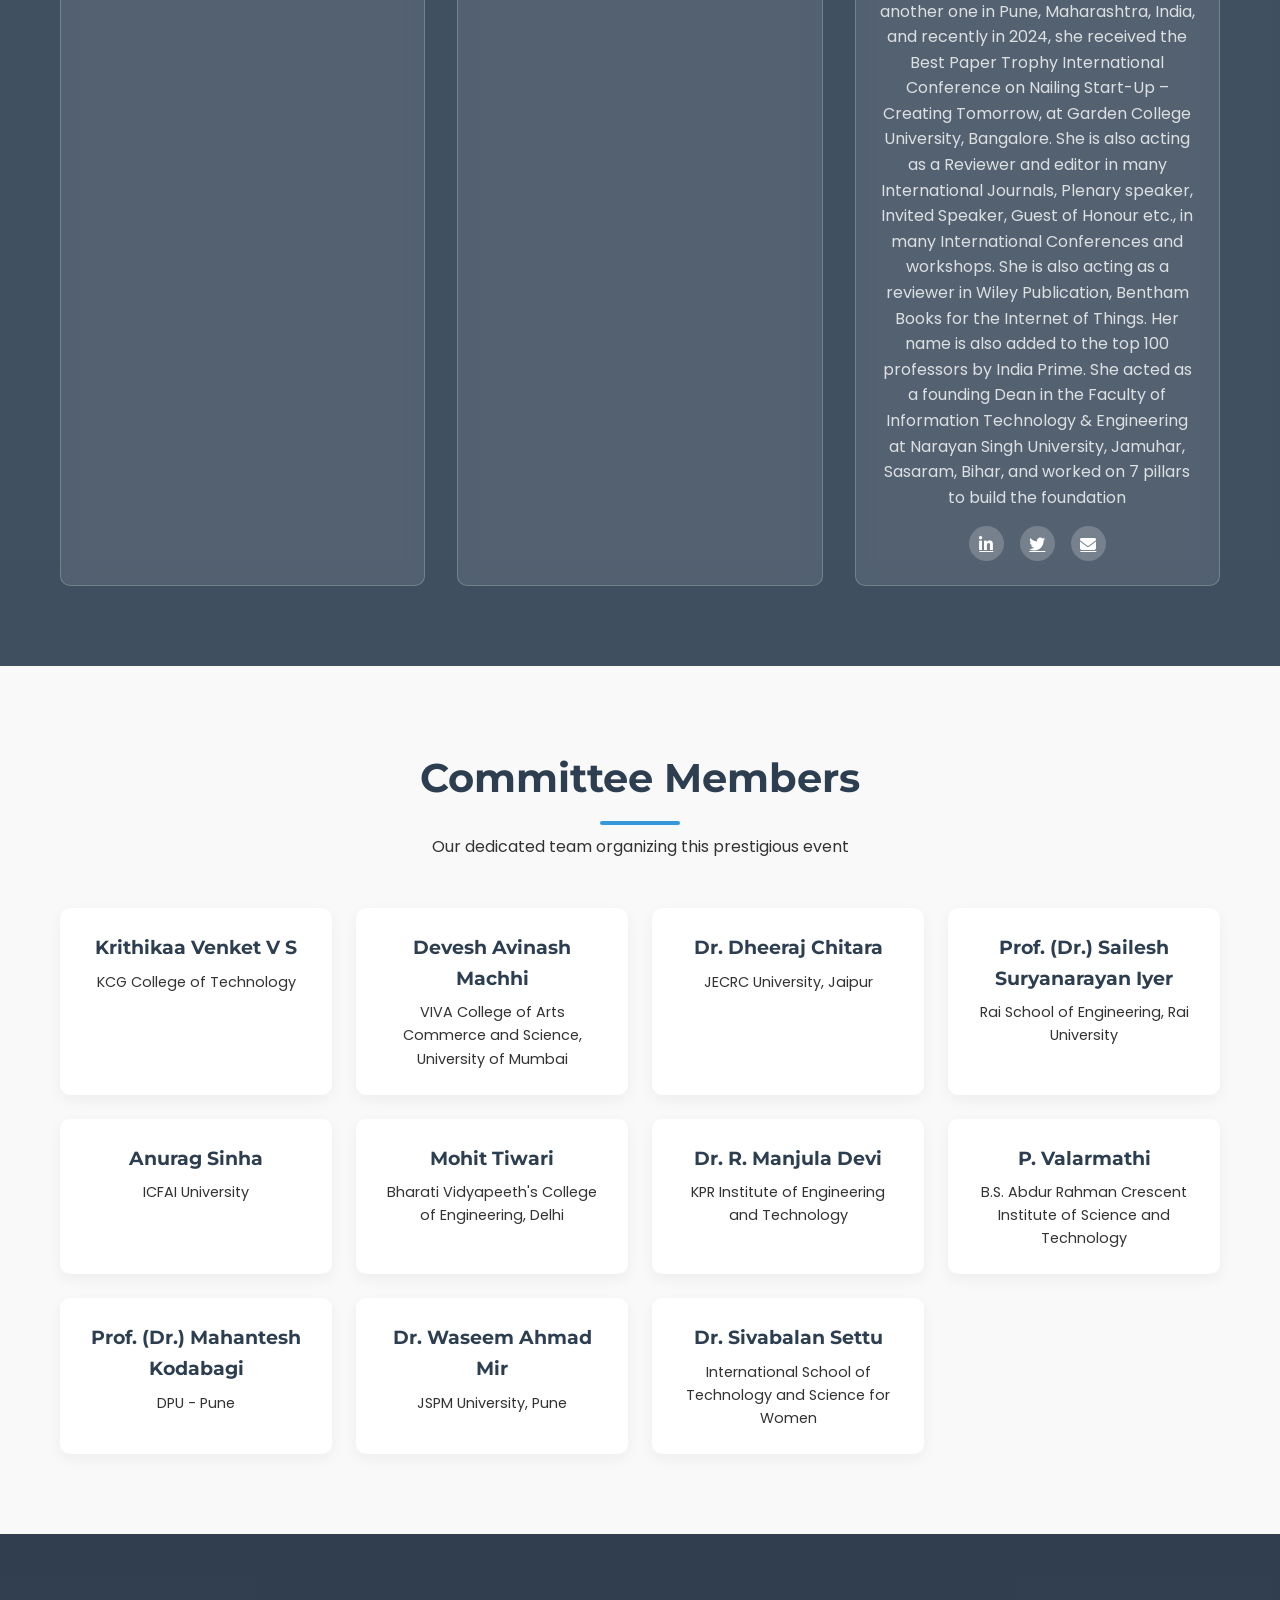
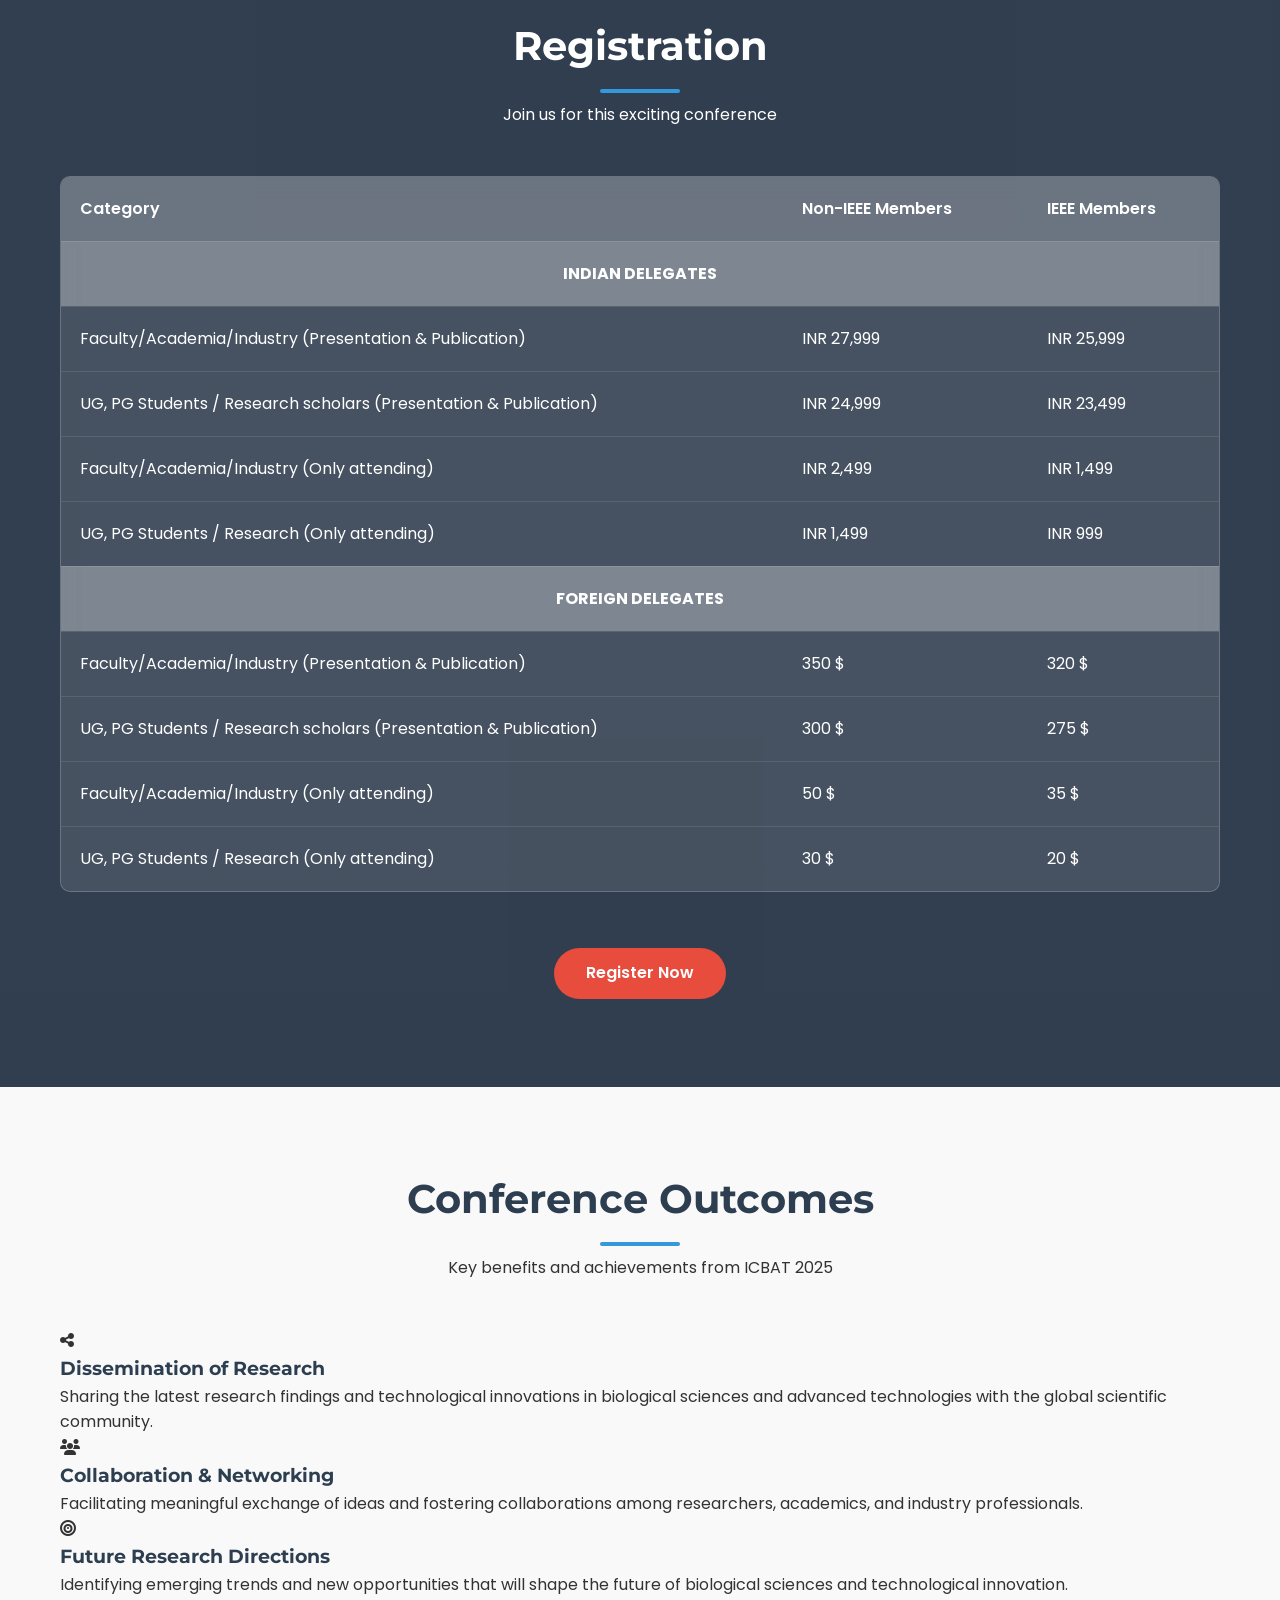
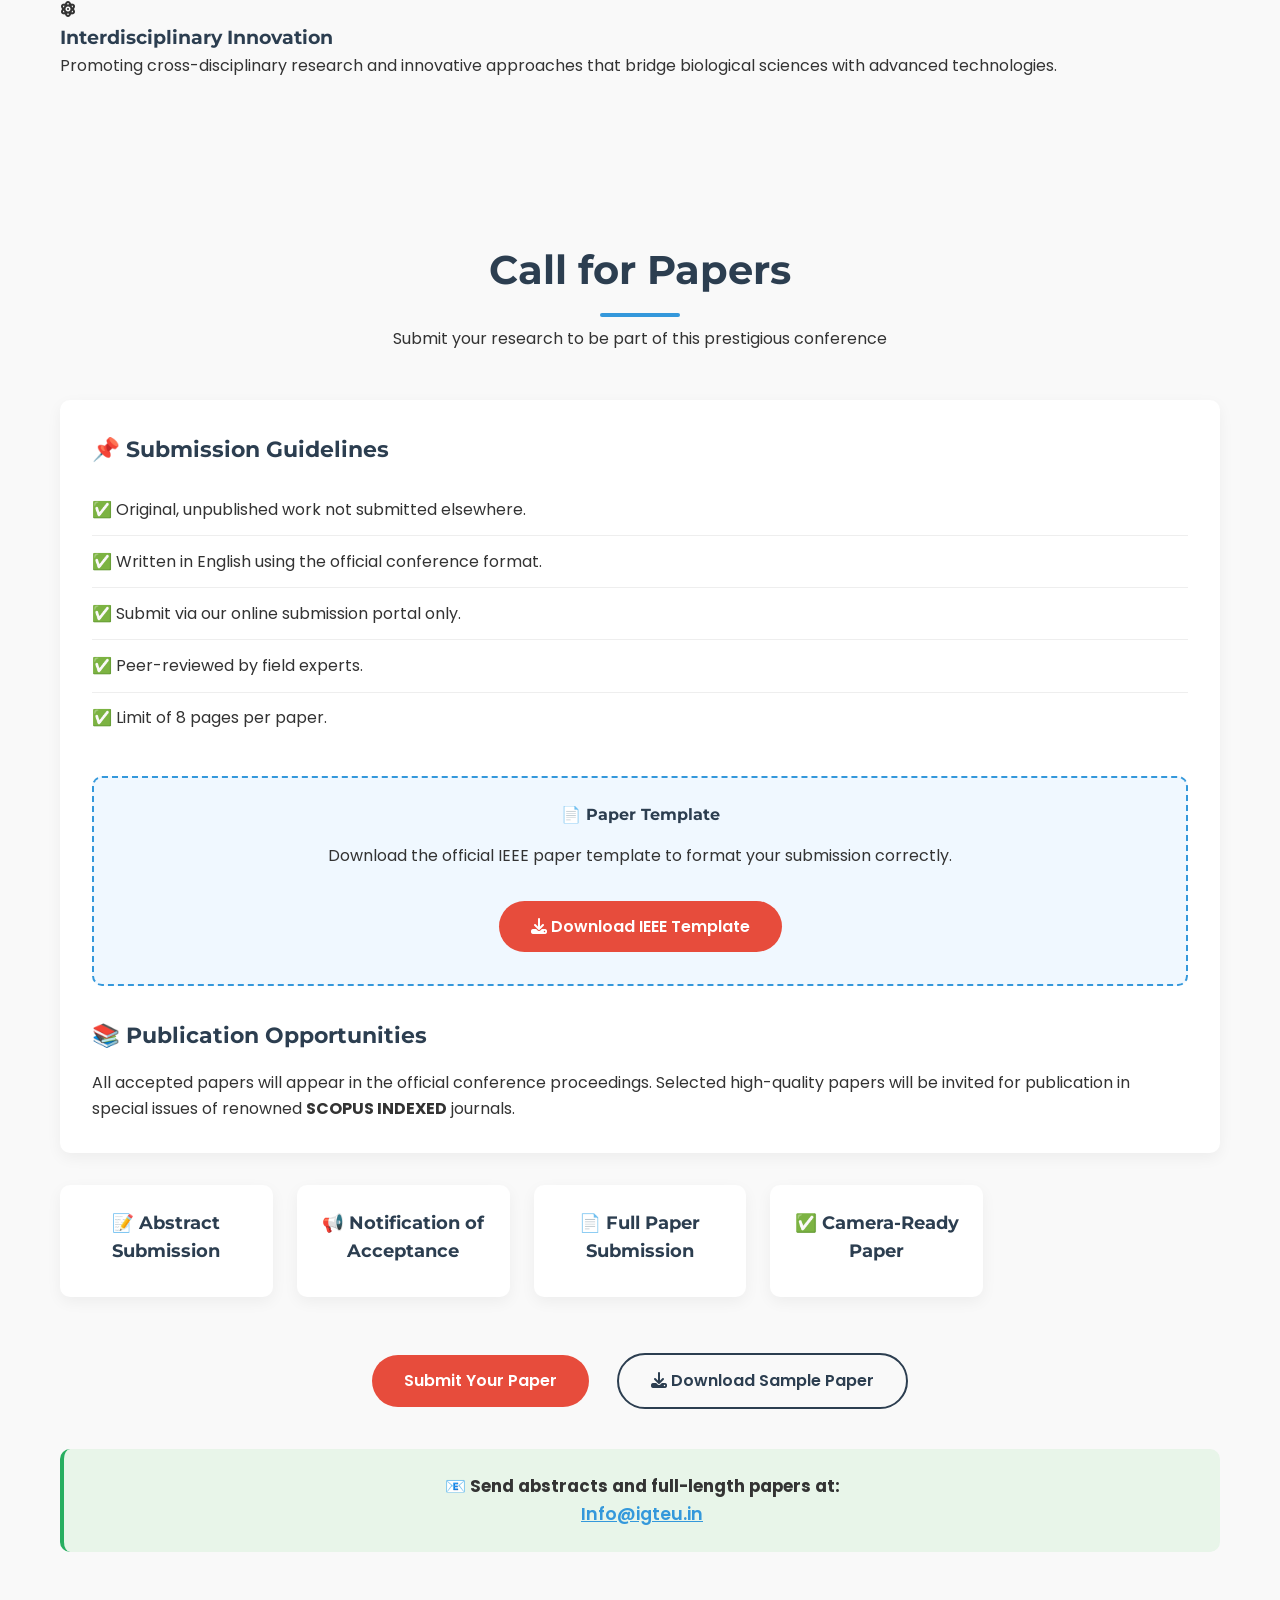
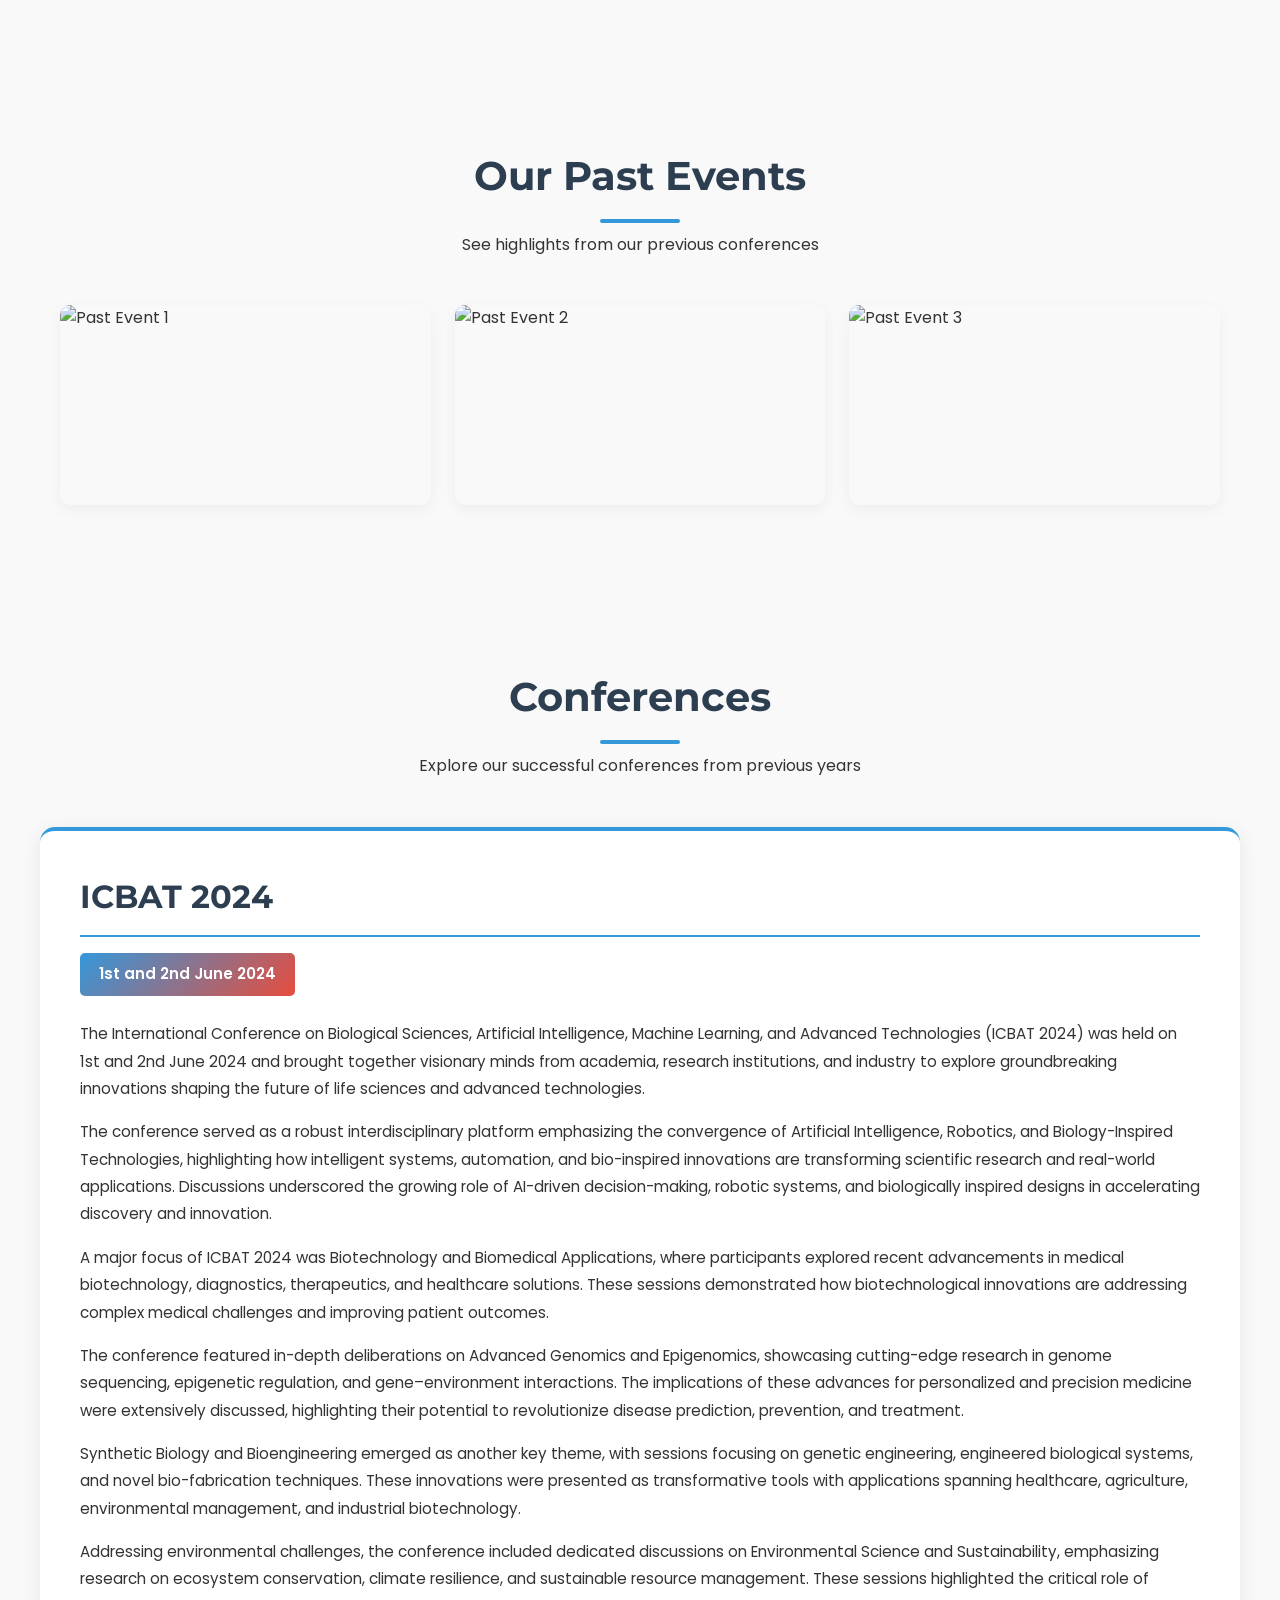
==== commit fdb527fe: "Move conferences section after past events, add 2024 award winners to ICBAT 2024, and remove separat" ====
--- a/index.html
+++ b/index.html
@@ -1826,7 +1826,394 @@
         </div>
     </div>
 </section>
-    <!-- Past Conferences Section -->
+    <!-- Speakers Section -->
+    <section class="section speakers" id="speakers">
+        <div class="container">
+            <div class="section-title">
+                <h2>Keynote Speakers</h2>
+                <p>Meet our distinguished speakers who are leaders in their fields</p>
+            </div>
+            <div class="speaker-grid">
+                <div class="speaker-card">
+                    <div class="speaker-img">
+                        <img src="https://i.ibb.co/zWB6KNz3/Screenshot-2025-05-15-185114.png" alt="Dr. Harishchander Anandaram">
+                    </div>
+                    <div class="speaker-info">
+                        <h3>Dr. Harishchander Anandaram</h3>
+                        <p class="position">Assistant Professor (Senior Grade), School of Artificial Intelligence</p>
+                        <p>Expert in bioinformatics and systems biology with research on HIV protease inhibitors and pharmacogenomics.</p>
+                        <p>Dr. Harishchander Anandaram is a Assistant Professor (Senior Grade), School of Artificial Intelligence, Coimbatore. He completed his PhD in Bioengineering (2020), M.Tech. in Bioinformatics (2011), and B.Tech. in Bioinformatics (2009) from the Sathyabama Institute of Science and Technology, Chennai. His research includes analyzing resistance in HIV protease inhibitors through molecular mechanics and machine learning, and exploring pharmacogenomics and miRNA-regulated networks in psoriasis in collaboration with prestigious institutions like IIT Madras, Georgetown University, JIPMER, CIBA, and ILS.
+
+Dr. Anandaram has published extensively in international journals on bioinformatics and systems biology. His work earned him the “Young Scientist Award” from The Melinda Gates Foundation for his research on miRNA dynamics in infectious diseases. He has reviewed over 200 manuscripts in systems biology and is currently focused on predicting novel lead molecules and biomarkers to target inflammatory pathways in infectious and autoimmune disorders using computational techniques.</p>
+                        <div class="speaker-social">
+                            <a href="#"><i class="fab fa-linkedin-in"></i></a>
+                            <a href="#"><i class="fab fa-twitter"></i></a>
+                            <a href="#"><i class="fas fa-envelope"></i></a>
+                        </div>
+                    </div>
+                </div>
+                <div class="speaker-card">
+                    <div class="speaker-img">
+                        <img src="https://i.ibb.co/N286YDFH/Screenshot-2025-05-15-214959.png" alt="Dr. Sathya Sambit">
+                    </div>
+                    <div class="speaker-info">
+                        <h3>Dr. Sathya Sambit</h3>
+                        <p class="position">Research Technician, RIKEN Center for Brain Science, Japan</p>
+                        <p>Specialist in neural calcium imaging and biologically inspired recurrent neural network decoders.</p>
+                        <p>working with one-photon microendoscopic calcium imaging neural data from the rat’s brain. To
+process this complex, high-dimensional data, I have employed various computational methods and
+dimensionality reduction techniques to visualize and analyze it effectively. Additionally, I have modified
+autoencoder and tensor decomposition techniques to project high-dimensional neural calcium signal data
+into low-dimensional spaces, facilitating a better understanding of signal dynamics.
+I have also developed novel biologically inspired recurrent neural network (bRNN) decoders for neural
+calcium signals recorded from the rat’s ventromedial prefrontal cortex (vmPFC) during emotional
+memory tasks, such as rewarding and aversive extinction experiments. This new decoder enables accurate
+prediction of calcium activity changes observed during these experiments. Using the bRNN, I identified
+and characterized distinct neural subpopulation activities involved in the extinction process, uncovering
+their contributions to extinction learning. Furthermore, I predicted the effects of optogenetic
+perturbations on these neurons, offering insights into their roles in extinction behavior.</p>
+                        <div class="speaker-social">
+                            <a href="#"><i class="fab fa-linkedin-in"></i></a>
+                            <a href="#"><i class="fab fa-twitter"></i></a>
+                            <a href="#"><i class="fas fa-envelope"></i></a>
+                        </div>
+                    </div>
+                </div>
+                <div class="speaker-card">
+                    <div class="speaker-img">
+                        <img src="https://i.ibb.co/N6FrwLK8/Ipshita-nanda.jpg" alt="Dr. Ipseeta Nanda">
+                    </div>
+                    <div class="speaker-info">
+                        <h3>Dr. Ipseeta Nanda</h3>
+                        <p class="position">Professor, School of Engineering, IILM University</p>
+                        <p>Expert in System-on-Chip Design for IoT, Artificial Intelligence, and Machine Learning with 67 research publications.</p>
+                        <p>Prof. (Dr) Ipseeta Nanda is working as a professor at the School of Engineering and
+Engineering, IILM University, Greater Noida, UP, India. She has also been acting as an
+advisory board member at CloudSpital Pvt. Ltd. Noida, UP, India, and a board member at
+InternshipWALA. She did her doctorate at CAPGS, Biju Patnaik University of Technology,
+Rourkela, Odisha, India. Her area of research is System-on-Chip Design for the Internet of
+Things. Artificial Intelligence, Machine Learning, Automation Design, Data Science, etc. Her
+qualification includes BTech, MTech, MBA (HR & Data Analytics), PhD, and PDF. She has
+published 67 research papers in SCI, Scopus, and Web of Science in topmost journals and
+published papers in international conferences. She holds 28 granted patents and 10 copyrights
+in different fields of research. She has 19+ years of experience in teaching, research, and
+administration in many Engineering Colleges and Universities. She also worked as a Research
+Assistant in the Dept. of Microelectronics & Embedded Systems at the Asian Institute of
+Technology (AIT), Bangkok, Thailand in the year 2016. She acted as a Nodal officer for
+NAAC, NBA, QS Ranking, and NIRF ranking and trained many universities and colleges on
+Outcome-based Education (OBE). Presently, she is acting as the NEP-2020 coordinator. She
+has received two Best Paper Awards in the field of research work, one in Kuala Lumpur,
+Malaysia, and another one in Pune, Maharashtra, India, and recently in 2024, she received the
+Best Paper Trophy International Conference on Nailing Start-Up – Creating Tomorrow, at
+Garden College University, Bangalore. She is also acting as a Reviewer and editor in many
+International Journals, Plenary speaker, Invited Speaker, Guest of Honour etc., in many
+International Conferences and workshops. She is also acting as a reviewer in Wiley Publication,
+Bentham Books for the Internet of Things. Her name is also added to the top 100 professors by
+India Prime. She acted as a founding Dean in the Faculty of Information Technology &
+Engineering at Narayan Singh University, Jamuhar, Sasaram, Bihar, and worked on 7 pillars to
+build the foundation</p>
+                        <div class="speaker-social">
+                            <a href="#"><i class="fab fa-linkedin-in"></i></a>
+                            <a href="#"><i class="fab fa-twitter"></i></a>
+                            <a href="#"><i class="fas fa-envelope"></i></a>
+                        </div>
+                    </div>
+                </div>
+            </div>
+        </div>
+    </section>
+
+   <!-- Committee Section -->
+<section class="section" id="committee">
+    <div class="container">
+        <div class="section-title">
+            <h2>Committee Members</h2>
+            <p>Our dedicated team organizing this prestigious event</p>
+        </div>
+        <div class="committee-members">
+            <div class="member-card">
+                <div class="member-info">
+                    <h3>Krithikaa Venket V S</h3>
+                    <p>KCG College of Technology</p>
+                </div>
+            </div>
+            <div class="member-card">
+                <div class="member-info">
+                    <h3>Devesh Avinash Machhi</h3>
+                    <p>VIVA College of Arts Commerce and Science, University of Mumbai</p>
+                </div>
+            </div>
+            <div class="member-card">
+                <div class="member-info">
+                    <h3>Dr. Dheeraj Chitara</h3>
+                    <p>JECRC University, Jaipur</p>
+                </div>
+            </div>
+            <div class="member-card">
+                <div class="member-info">
+                    <h3>Prof. (Dr.) Sailesh Suryanarayan Iyer</h3>
+                    <p>Rai School of Engineering, Rai University</p>
+                </div>
+            </div>
+            <div class="member-card">
+                <div class="member-info">
+                    <h3>Anurag Sinha</h3>
+                    <p>ICFAI University</p>
+                </div>
+            </div>
+            <div class="member-card">
+                <div class="member-info">
+                    <h3>Mohit Tiwari</h3>
+                    <p>Bharati Vidyapeeth's College of Engineering, Delhi</p>
+                </div>
+            </div>
+            <div class="member-card">
+                <div class="member-info">
+                    <h3>Dr. R. Manjula Devi</h3>
+                    <p>KPR Institute of Engineering and Technology</p>
+                </div>
+            </div>
+            <div class="member-card">
+                <div class="member-info">
+                    <h3>P. Valarmathi</h3>
+                    <p>B.S. Abdur Rahman Crescent Institute of Science and Technology</p>
+                </div>
+            </div>
+            <div class="member-card">
+                <div class="member-info">
+                    <h3>Prof. (Dr.) Mahantesh Kodabagi</h3>
+                    <p>DPU - Pune</p>
+                </div>
+            </div>
+            <div class="member-card">
+                <div class="member-info">
+                    <h3>Dr. Waseem Ahmad Mir</h3>
+                    <p>JSPM University, Pune</p>
+                </div>
+            </div>
+            <div class="member-card">
+                <div class="member-info">
+                    <h3>Dr. Sivabalan Settu</h3>
+                    <p>International School of Technology and Science for Women</p>
+                </div>
+            </div>
+        </div>
+    </div>
+</section>
+   
+    <!-- Registration Section -->
+    <section class="section registration" id="registration">
+        <div class="container">
+            <div class="section-title">
+                <h2>Registration</h2>
+                <p style="color: white;">Join us for this exciting conference</p>
+            </div>
+            <div class="pricing-table">
+                <table>
+                    <thead>
+                        <tr>
+                            <th>Category</th>
+                            <th>Non-IEEE Members</th>
+                            <th>IEEE Members</th>
+                        </tr>
+                    </thead>
+                    <tbody>
+                        <tr>
+                            <td colspan="3" style="background: rgba(255, 255, 255, 0.3); font-weight: bold; text-align: center;">INDIAN DELEGATES</td>
+                        </tr>
+                        <tr>
+                            <td>Faculty/Academia/Industry (Presentation & Publication)</td>
+                            <td>INR 27,999</td>
+                            <td>INR 25,999</td>
+                        </tr>
+                        <tr>
+                            <td>UG, PG Students / Research scholars (Presentation & Publication)</td>
+                            <td>INR 24,999</td>
+                            <td>INR 23,499</td>
+                        </tr>
+                        <tr>
+                            <td>Faculty/Academia/Industry (Only attending)</td>
+                            <td>INR 2,499</td>
+                            <td>INR 1,499</td>
+                        </tr>
+                        <tr>
+                            <td>UG, PG Students / Research (Only attending)</td>
+                            <td>INR 1,499</td>
+                            <td>INR 999</td>
+                        </tr>
+                        <tr>
+                            <td colspan="3" style="background: rgba(255, 255, 255, 0.3); font-weight: bold; text-align: center;">FOREIGN DELEGATES</td>
+                        </tr>
+                        <tr>
+                            <td>Faculty/Academia/Industry (Presentation & Publication)</td>
+                            <td>350 $</td>
+                            <td>320 $</td>
+                        </tr>
+                        <tr>
+                            <td>UG, PG Students / Research scholars (Presentation & Publication)</td>
+                            <td>300 $</td>
+                            <td>275 $</td>
+                        </tr>
+                        <tr>
+                            <td>Faculty/Academia/Industry (Only attending)</td>
+                            <td>50 $</td>
+                            <td>35 $</td>
+                        </tr>
+                        <tr>
+                            <td>UG, PG Students / Research (Only attending)</td>
+                            <td>30 $</td>
+                            <td>20 $</td>
+                        </tr>
+                    </tbody>
+                </table>
+            </div>
+            <div style="text-align: center; margin-top: 3rem;">
+                <a href="#" class="btn">Register Now</a>
+            </div>
+        </div>
+    </section>
+  
+  <!-- Outcomes Section -->
+<section class="section outcomes" id="outcomes">
+    <div class="container">
+        <div class="section-title">
+            <h2>Conference Outcomes</h2>
+            <p>Key benefits and achievements from ICBAT 2025</p>
+        </div>
+        
+        <div class="outcomes-grid">
+            <!-- Outcome 1 -->
+            <div class="outcome-card">
+                <div class="outcome-icon">
+                    <i class="fas fa-share-alt"></i>
+                </div>
+                <div class="outcome-content">
+                    <h3>Dissemination of Research</h3>
+                    <p>Sharing the latest research findings and technological innovations in biological sciences and advanced technologies with the global scientific community.</p>
+                </div>
+            </div>
+            
+            <!-- Outcome 2 -->
+            <div class="outcome-card">
+                <div class="outcome-icon">
+                    <i class="fas fa-users"></i>
+                </div>
+                <div class="outcome-content">
+                    <h3>Collaboration & Networking</h3>
+                    <p>Facilitating meaningful exchange of ideas and fostering collaborations among researchers, academics, and industry professionals.</p>
+                </div>
+            </div>
+            
+            <!-- Outcome 3 -->
+            <div class="outcome-card">
+                <div class="outcome-icon">
+                    <i class="fas fa-bullseye"></i>
+                </div>
+                <div class="outcome-content">
+                    <h3>Future Research Directions</h3>
+                    <p>Identifying emerging trends and new opportunities that will shape the future of biological sciences and technological innovation.</p>
+                </div>
+            </div>
+            
+            <!-- Outcome 4 -->
+            <div class="outcome-card">
+                <div class="outcome-icon">
+                    <i class="fas fa-atom"></i>
+                </div>
+                <div class="outcome-content">
+                    <h3>Interdisciplinary Innovation</h3>
+                    <p>Promoting cross-disciplinary research and innovative approaches that bridge biological sciences with advanced technologies.</p>
+                </div>
+            </div>
+        </div>
+    </div>
+</section>
+
+    <!-- Call for Papers Section -->
+    <section class="section" id="call-for-papers">
+        <div class="container">
+            <div class="section-title">
+                <h2>Call for Papers</h2>
+                <p>Submit your research to be part of this prestigious conference</p>
+            </div>
+            
+            <div class="paper-guidelines">
+                <h3>📌 Submission Guidelines</h3>
+                <ul>
+                    <li>✅ Original, unpublished work not submitted elsewhere.</li>
+                    <li>✅ Written in English using the official conference format.</li>
+                    <li>✅ Submit via our online submission portal only.</li>
+                    <li>✅ Peer-reviewed by field experts.</li>
+                    <li>✅ Limit of 8 pages per paper.</li>
+                </ul>
+
+                <div style="text-align: center; margin: 2rem 0; padding: 1.5rem; background: #f0f8ff; border-radius: 10px; border: 2px dashed #3498db;">
+                    <h4 style="color: var(--primary); margin-bottom: 1rem;">📄 Paper Template</h4>
+                    <p style="margin-bottom: 1rem; color: var(--text);">Download the official IEEE paper template to format your submission correctly.</p>
+                    <a href="full_paper_template.pdf" download class="btn" style="margin-top: 1rem;">
+                        <i class="fas fa-download"></i> Download IEEE Template
+                    </a>
+                </div>
+
+                <h3>📚 Publication Opportunities</h3>
+                <p>
+                    All accepted papers will appear in the official conference proceedings. Selected high-quality papers will be invited for publication in special issues of renowned <strong>SCOPUS INDEXED</strong> journals.
+                </p>
+            </div>
+
+            <div class="deadlines">
+                <div class="deadline-card">
+                    <h4>📝 Abstract Submission</h4>
+                </div>
+                <div class="deadline-card">
+                    <h4>📢 Notification of Acceptance</h4>
+                </div>
+                <div class="deadline-card">
+                    <h4>📄 Full Paper Submission</h4>
+                </div>
+                <div class="deadline-card">
+                    <h4>✅ Camera-Ready Paper</h4>
+                </div>
+            </div>
+
+            <div style="text-align: center; margin-top: 3rem;">
+                <a href="#" class="btn">Submit Your Paper</a>
+                <a href="full_paper_template.pdf" download class="btn btn-outline" style="margin-left: 1rem;">
+                    <i class="fas fa-download"></i> Download Sample Paper
+                </a>
+            </div>
+
+            <div style="text-align: center; margin: 2rem 0; padding: 1.5rem; background: #e8f5e9; border-radius: 10px; border-left: 4px solid var(--success);">
+                <p style="margin: 0; font-size: 1.05rem; color: var(--text);">
+                    <strong>📧 Send abstracts and full-length papers at:</strong><br>
+                    <a href="mailto:Info@igteu.in" style="color: var(--secondary); font-size: 1.1rem; font-weight: 600;">Info@igteu.in</a>
+                </p>
+            </div>
+        </div>
+    </section>
+
+    <!-- Past Events Section -->
+    <section class="section" id="past-events">
+        <div class="container">
+            <div class="section-title">
+                <h2>Our Past Events</h2>
+                <p>See highlights from our previous conferences</p>
+            </div>
+            <div class="events-gallery">
+                <div class="event-card">
+                    <img src="https://i.ibb.co/Gv7YVfP3/1.png" alt="Past Event 1">
+                </div>
+                <div class="event-card">
+                    <img src="https://i.ibb.co/f7gXXZV/2.png" alt="Past Event 2">
+                </div>
+                <div class="event-card">
+                    <img src="https://i.ibb.co/jPMd9MsS/3.png" alt="Past Event 3">
+                </div>
+            </div>
+        </div>
+    </section>
+
+    <!-- Conferences Section -->
     <section class="section" id="past-conferences">
         <div class="container">
             <div class="section-title">
@@ -1855,6 +2242,26 @@
                         <p>Beyond scientific and technological advancements, the conference addressed Biotechnology and Society, focusing on the ethical, legal, and social implications of emerging biotechnologies. Discussions emphasized responsible innovation, governance, and public engagement.</p>
                         <p>Finally, sessions on Global Health and Infectious Diseases examined how biotechnology and advanced technologies can address global health challenges, emerging pathogens, and pandemic preparedness, reinforcing the role of interdisciplinary collaboration in safeguarding public health.</p>
                         <p>Overall, ICBAT 2024 provided invaluable opportunities for networking, collaboration, and the exchange of pioneering ideas among global scientists, researchers, and professionals. The conference successfully fostered cross-disciplinary dialogue and contributed to advancing knowledge at the intersection of biology, technology, and society.</p>
+                    </div>
+                    
+                    <div class="conference-section">
+                        <h4><i class="fas fa-trophy"></i> Award Winners</h4>
+                        <div class="winners-grid-minimal" style="display: grid; grid-template-columns: repeat(auto-fit, minmax(250px, 1fr)); gap: 2rem; margin-top: 1.5rem;">
+                            <div class="winner-card-minimal">
+                                <div class="winner-image-minimal">
+                                    <img src="2.jpeg" alt="Dr. Sateesh Kumar Rongali">
+                                </div>
+                                <h3>Dr. Sateesh Kumar Rongali</h3>
+                                <div class="award-badge">GLOBAL AI AWARD</div>
+                            </div>
+                            <div class="winner-card-minimal">
+                                <div class="winner-image-minimal">
+                                    <img src="1.jpeg" alt="Raviteja Guntupalli">
+                                </div>
+                                <h3>Raviteja Guntupalli</h3>
+                                <div class="award-badge">AI GROWTH ENABLER AWARD</div>
+                            </div>
+                        </div>
                     </div>
                     
                     <div class="conference-section">
@@ -2124,421 +2531,6 @@
             </div>
         </div>
     </section>
-    <!-- Speakers Section -->
-    <section class="section speakers" id="speakers">
-        <div class="container">
-            <div class="section-title">
-                <h2>Keynote Speakers</h2>
-                <p>Meet our distinguished speakers who are leaders in their fields</p>
-            </div>
-            <div class="speaker-grid">
-                <div class="speaker-card">
-                    <div class="speaker-img">
-                        <img src="https://i.ibb.co/zWB6KNz3/Screenshot-2025-05-15-185114.png" alt="Dr. Harishchander Anandaram">
-                    </div>
-                    <div class="speaker-info">
-                        <h3>Dr. Harishchander Anandaram</h3>
-                        <p class="position">Assistant Professor (Senior Grade), School of Artificial Intelligence</p>
-                        <p>Expert in bioinformatics and systems biology with research on HIV protease inhibitors and pharmacogenomics.</p>
-                        <p>Dr. Harishchander Anandaram is a Assistant Professor (Senior Grade), School of Artificial Intelligence, Coimbatore. He completed his PhD in Bioengineering (2020), M.Tech. in Bioinformatics (2011), and B.Tech. in Bioinformatics (2009) from the Sathyabama Institute of Science and Technology, Chennai. His research includes analyzing resistance in HIV protease inhibitors through molecular mechanics and machine learning, and exploring pharmacogenomics and miRNA-regulated networks in psoriasis in collaboration with prestigious institutions like IIT Madras, Georgetown University, JIPMER, CIBA, and ILS.
-
-Dr. Anandaram has published extensively in international journals on bioinformatics and systems biology. His work earned him the “Young Scientist Award” from The Melinda Gates Foundation for his research on miRNA dynamics in infectious diseases. He has reviewed over 200 manuscripts in systems biology and is currently focused on predicting novel lead molecules and biomarkers to target inflammatory pathways in infectious and autoimmune disorders using computational techniques.</p>
-                        <div class="speaker-social">
-                            <a href="#"><i class="fab fa-linkedin-in"></i></a>
-                            <a href="#"><i class="fab fa-twitter"></i></a>
-                            <a href="#"><i class="fas fa-envelope"></i></a>
-                        </div>
-                    </div>
-                </div>
-                <div class="speaker-card">
-                    <div class="speaker-img">
-                        <img src="https://i.ibb.co/N286YDFH/Screenshot-2025-05-15-214959.png" alt="Dr. Sathya Sambit">
-                    </div>
-                    <div class="speaker-info">
-                        <h3>Dr. Sathya Sambit</h3>
-                        <p class="position">Research Technician, RIKEN Center for Brain Science, Japan</p>
-                        <p>Specialist in neural calcium imaging and biologically inspired recurrent neural network decoders.</p>
-                        <p>working with one-photon microendoscopic calcium imaging neural data from the rat’s brain. To
-process this complex, high-dimensional data, I have employed various computational methods and
-dimensionality reduction techniques to visualize and analyze it effectively. Additionally, I have modified
-autoencoder and tensor decomposition techniques to project high-dimensional neural calcium signal data
-into low-dimensional spaces, facilitating a better understanding of signal dynamics.
-I have also developed novel biologically inspired recurrent neural network (bRNN) decoders for neural
-calcium signals recorded from the rat’s ventromedial prefrontal cortex (vmPFC) during emotional
-memory tasks, such as rewarding and aversive extinction experiments. This new decoder enables accurate
-prediction of calcium activity changes observed during these experiments. Using the bRNN, I identified
-and characterized distinct neural subpopulation activities involved in the extinction process, uncovering
-their contributions to extinction learning. Furthermore, I predicted the effects of optogenetic
-perturbations on these neurons, offering insights into their roles in extinction behavior.</p>
-                        <div class="speaker-social">
-                            <a href="#"><i class="fab fa-linkedin-in"></i></a>
-                            <a href="#"><i class="fab fa-twitter"></i></a>
-                            <a href="#"><i class="fas fa-envelope"></i></a>
-                        </div>
-                    </div>
-                </div>
-                <div class="speaker-card">
-                    <div class="speaker-img">
-                        <img src="https://i.ibb.co/N6FrwLK8/Ipshita-nanda.jpg" alt="Dr. Ipseeta Nanda">
-                    </div>
-                    <div class="speaker-info">
-                        <h3>Dr. Ipseeta Nanda</h3>
-                        <p class="position">Professor, School of Engineering, IILM University</p>
-                        <p>Expert in System-on-Chip Design for IoT, Artificial Intelligence, and Machine Learning with 67 research publications.</p>
-                        <p>Prof. (Dr) Ipseeta Nanda is working as a professor at the School of Engineering and
-Engineering, IILM University, Greater Noida, UP, India. She has also been acting as an
-advisory board member at CloudSpital Pvt. Ltd. Noida, UP, India, and a board member at
-InternshipWALA. She did her doctorate at CAPGS, Biju Patnaik University of Technology,
-Rourkela, Odisha, India. Her area of research is System-on-Chip Design for the Internet of
-Things. Artificial Intelligence, Machine Learning, Automation Design, Data Science, etc. Her
-qualification includes BTech, MTech, MBA (HR & Data Analytics), PhD, and PDF. She has
-published 67 research papers in SCI, Scopus, and Web of Science in topmost journals and
-published papers in international conferences. She holds 28 granted patents and 10 copyrights
-in different fields of research. She has 19+ years of experience in teaching, research, and
-administration in many Engineering Colleges and Universities. She also worked as a Research
-Assistant in the Dept. of Microelectronics & Embedded Systems at the Asian Institute of
-Technology (AIT), Bangkok, Thailand in the year 2016. She acted as a Nodal officer for
-NAAC, NBA, QS Ranking, and NIRF ranking and trained many universities and colleges on
-Outcome-based Education (OBE). Presently, she is acting as the NEP-2020 coordinator. She
-has received two Best Paper Awards in the field of research work, one in Kuala Lumpur,
-Malaysia, and another one in Pune, Maharashtra, India, and recently in 2024, she received the
-Best Paper Trophy International Conference on Nailing Start-Up – Creating Tomorrow, at
-Garden College University, Bangalore. She is also acting as a Reviewer and editor in many
-International Journals, Plenary speaker, Invited Speaker, Guest of Honour etc., in many
-International Conferences and workshops. She is also acting as a reviewer in Wiley Publication,
-Bentham Books for the Internet of Things. Her name is also added to the top 100 professors by
-India Prime. She acted as a founding Dean in the Faculty of Information Technology &
-Engineering at Narayan Singh University, Jamuhar, Sasaram, Bihar, and worked on 7 pillars to
-build the foundation</p>
-                        <div class="speaker-social">
-                            <a href="#"><i class="fab fa-linkedin-in"></i></a>
-                            <a href="#"><i class="fab fa-twitter"></i></a>
-                            <a href="#"><i class="fas fa-envelope"></i></a>
-                        </div>
-                    </div>
-                </div>
-            </div>
-        </div>
-    </section>
-
-   <!-- Committee Section -->
-<section class="section" id="committee">
-    <div class="container">
-        <div class="section-title">
-            <h2>Committee Members</h2>
-            <p>Our dedicated team organizing this prestigious event</p>
-        </div>
-        <div class="committee-members">
-            <div class="member-card">
-                <div class="member-info">
-                    <h3>Krithikaa Venket V S</h3>
-                    <p>KCG College of Technology</p>
-                </div>
-            </div>
-            <div class="member-card">
-                <div class="member-info">
-                    <h3>Devesh Avinash Machhi</h3>
-                    <p>VIVA College of Arts Commerce and Science, University of Mumbai</p>
-                </div>
-            </div>
-            <div class="member-card">
-                <div class="member-info">
-                    <h3>Dr. Dheeraj Chitara</h3>
-                    <p>JECRC University, Jaipur</p>
-                </div>
-            </div>
-            <div class="member-card">
-                <div class="member-info">
-                    <h3>Prof. (Dr.) Sailesh Suryanarayan Iyer</h3>
-                    <p>Rai School of Engineering, Rai University</p>
-                </div>
-            </div>
-            <div class="member-card">
-                <div class="member-info">
-                    <h3>Anurag Sinha</h3>
-                    <p>ICFAI University</p>
-                </div>
-            </div>
-            <div class="member-card">
-                <div class="member-info">
-                    <h3>Mohit Tiwari</h3>
-                    <p>Bharati Vidyapeeth's College of Engineering, Delhi</p>
-                </div>
-            </div>
-            <div class="member-card">
-                <div class="member-info">
-                    <h3>Dr. R. Manjula Devi</h3>
-                    <p>KPR Institute of Engineering and Technology</p>
-                </div>
-            </div>
-            <div class="member-card">
-                <div class="member-info">
-                    <h3>P. Valarmathi</h3>
-                    <p>B.S. Abdur Rahman Crescent Institute of Science and Technology</p>
-                </div>
-            </div>
-            <div class="member-card">
-                <div class="member-info">
-                    <h3>Prof. (Dr.) Mahantesh Kodabagi</h3>
-                    <p>DPU - Pune</p>
-                </div>
-            </div>
-            <div class="member-card">
-                <div class="member-info">
-                    <h3>Dr. Waseem Ahmad Mir</h3>
-                    <p>JSPM University, Pune</p>
-                </div>
-            </div>
-            <div class="member-card">
-                <div class="member-info">
-                    <h3>Dr. Sivabalan Settu</h3>
-                    <p>International School of Technology and Science for Women</p>
-                </div>
-            </div>
-        </div>
-    </div>
-</section>
-   
-    <!-- Registration Section -->
-    <section class="section registration" id="registration">
-        <div class="container">
-            <div class="section-title">
-                <h2>Registration</h2>
-                <p style="color: white;">Join us for this exciting conference</p>
-            </div>
-            <div class="pricing-table">
-                <table>
-                    <thead>
-                        <tr>
-                            <th>Category</th>
-                            <th>Non-IEEE Members</th>
-                            <th>IEEE Members</th>
-                        </tr>
-                    </thead>
-                    <tbody>
-                        <tr>
-                            <td colspan="3" style="background: rgba(255, 255, 255, 0.3); font-weight: bold; text-align: center;">INDIAN DELEGATES</td>
-                        </tr>
-                        <tr>
-                            <td>Faculty/Academia/Industry (Presentation & Publication)</td>
-                            <td>INR 27,999</td>
-                            <td>INR 25,999</td>
-                        </tr>
-                        <tr>
-                            <td>UG, PG Students / Research scholars (Presentation & Publication)</td>
-                            <td>INR 24,999</td>
-                            <td>INR 23,499</td>
-                        </tr>
-                        <tr>
-                            <td>Faculty/Academia/Industry (Only attending)</td>
-                            <td>INR 2,499</td>
-                            <td>INR 1,499</td>
-                        </tr>
-                        <tr>
-                            <td>UG, PG Students / Research (Only attending)</td>
-                            <td>INR 1,499</td>
-                            <td>INR 999</td>
-                        </tr>
-                        <tr>
-                            <td colspan="3" style="background: rgba(255, 255, 255, 0.3); font-weight: bold; text-align: center;">FOREIGN DELEGATES</td>
-                        </tr>
-                        <tr>
-                            <td>Faculty/Academia/Industry (Presentation & Publication)</td>
-                            <td>350 $</td>
-                            <td>320 $</td>
-                        </tr>
-                        <tr>
-                            <td>UG, PG Students / Research scholars (Presentation & Publication)</td>
-                            <td>300 $</td>
-                            <td>275 $</td>
-                        </tr>
-                        <tr>
-                            <td>Faculty/Academia/Industry (Only attending)</td>
-                            <td>50 $</td>
-                            <td>35 $</td>
-                        </tr>
-                        <tr>
-                            <td>UG, PG Students / Research (Only attending)</td>
-                            <td>30 $</td>
-                            <td>20 $</td>
-                        </tr>
-                    </tbody>
-                </table>
-            </div>
-            <div style="text-align: center; margin-top: 3rem;">
-                <a href="#" class="btn">Register Now</a>
-            </div>
-        </div>
-    </section>
-  
-  <!-- Outcomes Section -->
-<section class="section outcomes" id="outcomes">
-    <div class="container">
-        <div class="section-title">
-            <h2>Conference Outcomes</h2>
-            <p>Key benefits and achievements from ICBAT 2025</p>
-        </div>
-        
-        <div class="outcomes-grid">
-            <!-- Outcome 1 -->
-            <div class="outcome-card">
-                <div class="outcome-icon">
-                    <i class="fas fa-share-alt"></i>
-                </div>
-                <div class="outcome-content">
-                    <h3>Dissemination of Research</h3>
-                    <p>Sharing the latest research findings and technological innovations in biological sciences and advanced technologies with the global scientific community.</p>
-                </div>
-            </div>
-            
-            <!-- Outcome 2 -->
-            <div class="outcome-card">
-                <div class="outcome-icon">
-                    <i class="fas fa-users"></i>
-                </div>
-                <div class="outcome-content">
-                    <h3>Collaboration & Networking</h3>
-                    <p>Facilitating meaningful exchange of ideas and fostering collaborations among researchers, academics, and industry professionals.</p>
-                </div>
-            </div>
-            
-            <!-- Outcome 3 -->
-            <div class="outcome-card">
-                <div class="outcome-icon">
-                    <i class="fas fa-bullseye"></i>
-                </div>
-                <div class="outcome-content">
-                    <h3>Future Research Directions</h3>
-                    <p>Identifying emerging trends and new opportunities that will shape the future of biological sciences and technological innovation.</p>
-                </div>
-            </div>
-            
-            <!-- Outcome 4 -->
-            <div class="outcome-card">
-                <div class="outcome-icon">
-                    <i class="fas fa-atom"></i>
-                </div>
-                <div class="outcome-content">
-                    <h3>Interdisciplinary Innovation</h3>
-                    <p>Promoting cross-disciplinary research and innovative approaches that bridge biological sciences with advanced technologies.</p>
-                </div>
-            </div>
-        </div>
-    </div>
-</section>
-
-    <!-- Call for Papers Section -->
-    <section class="section" id="call-for-papers">
-        <div class="container">
-            <div class="section-title">
-                <h2>Call for Papers</h2>
-                <p>Submit your research to be part of this prestigious conference</p>
-            </div>
-            
-            <div class="paper-guidelines">
-                <h3>📌 Submission Guidelines</h3>
-                <ul>
-                    <li>✅ Original, unpublished work not submitted elsewhere.</li>
-                    <li>✅ Written in English using the official conference format.</li>
-                    <li>✅ Submit via our online submission portal only.</li>
-                    <li>✅ Peer-reviewed by field experts.</li>
-                    <li>✅ Limit of 8 pages per paper.</li>
-                </ul>
-
-                <div style="text-align: center; margin: 2rem 0; padding: 1.5rem; background: #f0f8ff; border-radius: 10px; border: 2px dashed #3498db;">
-                    <h4 style="color: var(--primary); margin-bottom: 1rem;">📄 Paper Template</h4>
-                    <p style="margin-bottom: 1rem; color: var(--text);">Download the official IEEE paper template to format your submission correctly.</p>
-                    <a href="full_paper_template.pdf" download class="btn" style="margin-top: 1rem;">
-                        <i class="fas fa-download"></i> Download IEEE Template
-                    </a>
-                </div>
-
-                <h3>📚 Publication Opportunities</h3>
-                <p>
-                    All accepted papers will appear in the official conference proceedings. Selected high-quality papers will be invited for publication in special issues of renowned <strong>SCOPUS INDEXED</strong> journals.
-                </p>
-            </div>
-
-            <div class="deadlines">
-                <div class="deadline-card">
-                    <h4>📝 Abstract Submission</h4>
-                </div>
-                <div class="deadline-card">
-                    <h4>📢 Notification of Acceptance</h4>
-                </div>
-                <div class="deadline-card">
-                    <h4>📄 Full Paper Submission</h4>
-                </div>
-                <div class="deadline-card">
-                    <h4>✅ Camera-Ready Paper</h4>
-                </div>
-            </div>
-
-            <div style="text-align: center; margin-top: 3rem;">
-                <a href="#" class="btn">Submit Your Paper</a>
-                <a href="full_paper_template.pdf" download class="btn btn-outline" style="margin-left: 1rem;">
-                    <i class="fas fa-download"></i> Download Sample Paper
-                </a>
-            </div>
-
-            <div style="text-align: center; margin: 2rem 0; padding: 1.5rem; background: #e8f5e9; border-radius: 10px; border-left: 4px solid var(--success);">
-                <p style="margin: 0; font-size: 1.05rem; color: var(--text);">
-                    <strong>📧 Send abstracts and full-length papers at:</strong><br>
-                    <a href="mailto:Info@igteu.in" style="color: var(--secondary); font-size: 1.1rem; font-weight: 600;">Info@igteu.in</a>
-                </p>
-            </div>
-        </div>
-    </section>
-
-    <!-- Past Events Section -->
-    <section class="section" id="past-events">
-        <div class="container">
-            <div class="section-title">
-                <h2>Our Past Events</h2>
-                <p>See highlights from our previous conferences</p>
-            </div>
-            <div class="events-gallery">
-                <div class="event-card">
-                    <img src="https://i.ibb.co/Gv7YVfP3/1.png" alt="Past Event 1">
-                </div>
-                <div class="event-card">
-                    <img src="https://i.ibb.co/f7gXXZV/2.png" alt="Past Event 2">
-                </div>
-                <div class="event-card">
-                    <img src="https://i.ibb.co/jPMd9MsS/3.png" alt="Past Event 3">
-                </div>
-            </div>
-        </div>
-    </section>
-
-    <!-- 2024 Award Winners Section -->
-    <section class="section" id="award-winners">
-        <div class="container">
-            <div class="section-title">
-                <h2>2024 Award Winners</h2>
-                <p>Celebrating excellence in AI-driven engineering innovations</p>
-            </div>
-            <div class="winners-grid-minimal">
-                <!-- Winner 1 -->
-                <div class="winner-card-minimal">
-                    <div class="winner-image-minimal">
-                        <img src="2.jpeg" alt="Dr. Sateesh Kumar Rongali">
-                    </div>
-                    <h3>Dr. Sateesh Kumar Rongali</h3>
-                    <div class="award-badge">GLOBAL AI AWARD</div>
-                </div>
-
-                <!-- Winner 2 -->
-                <div class="winner-card-minimal">
-                    <div class="winner-image-minimal">
-                        <img src="1.jpeg" alt="Raviteja Guntupalli">
-                    </div>
-                    <h3>Raviteja Guntupalli</h3>
-                    <div class="award-badge">AI GROWTH ENABLER AWARD</div>
-                </div>
-            </div>
-        </div>
-    </section>
 
     <!-- Partners Section -->
     <section class="section" id="partners">
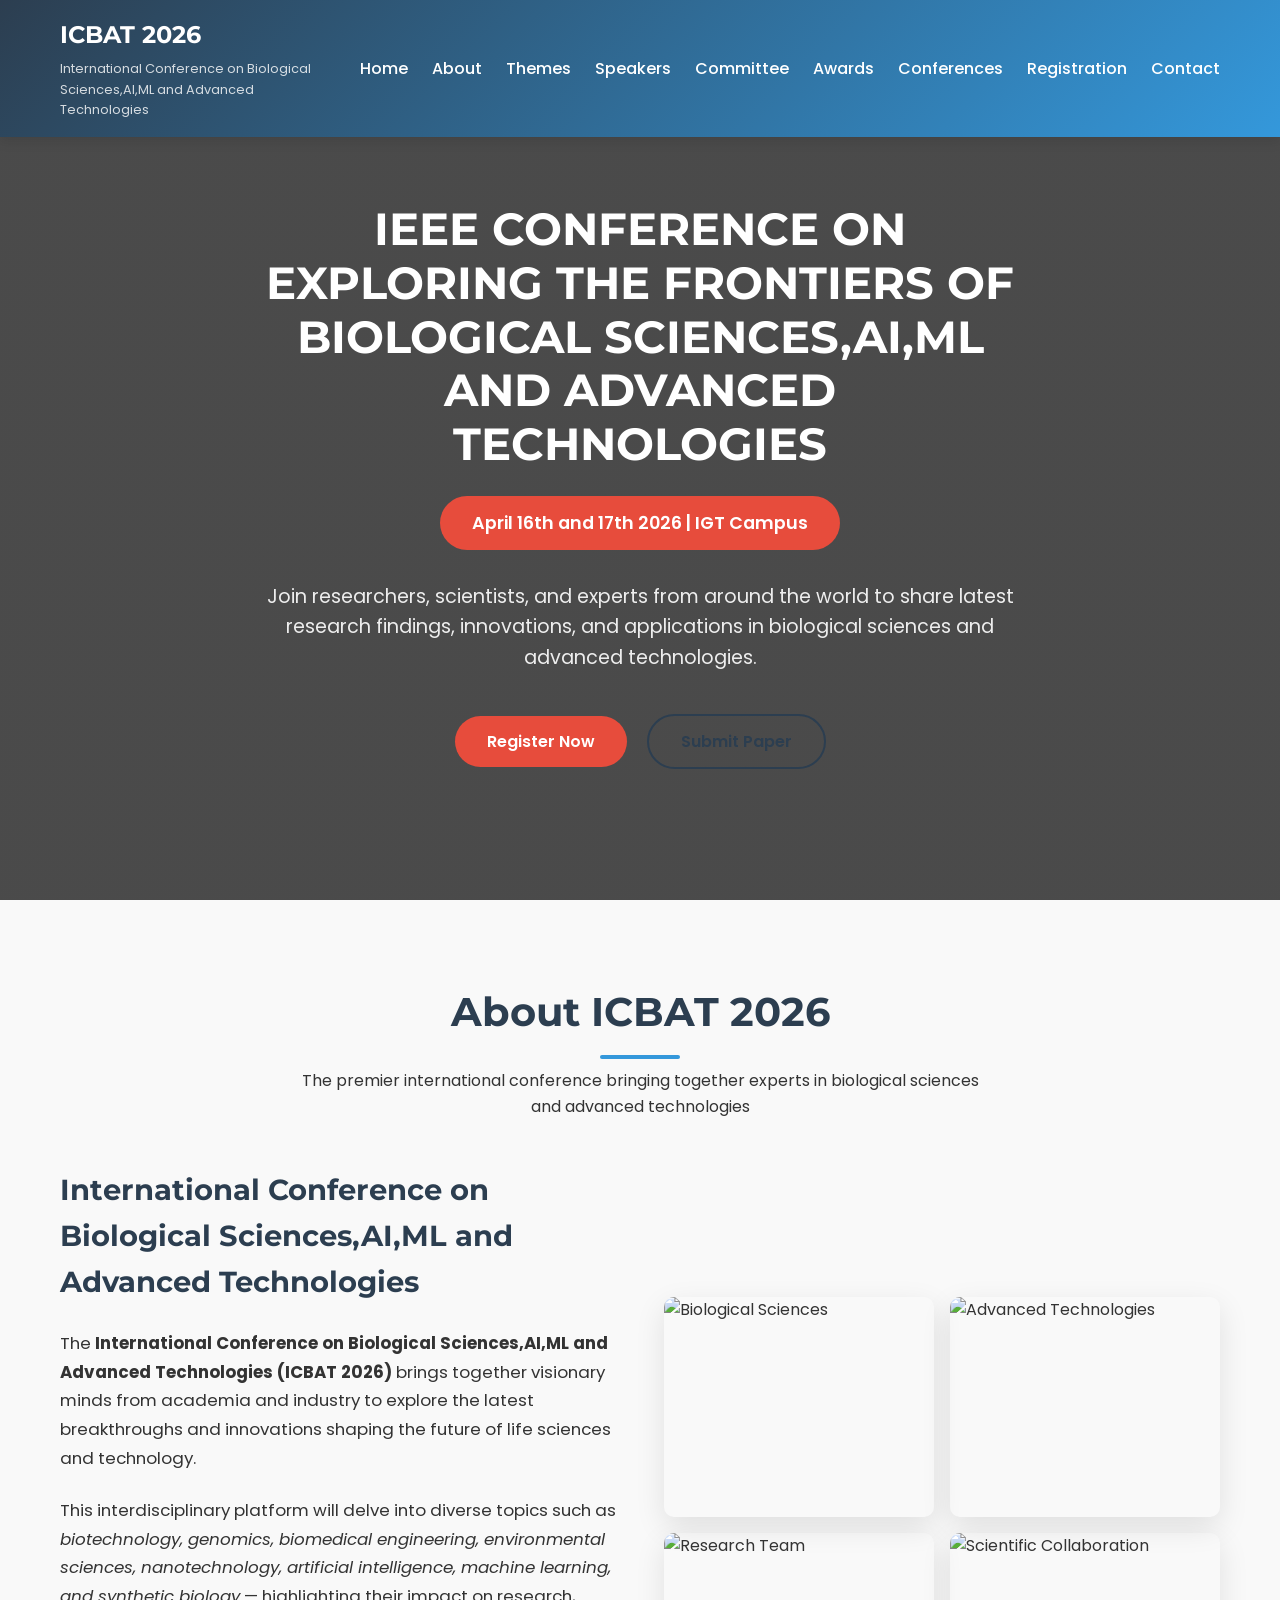
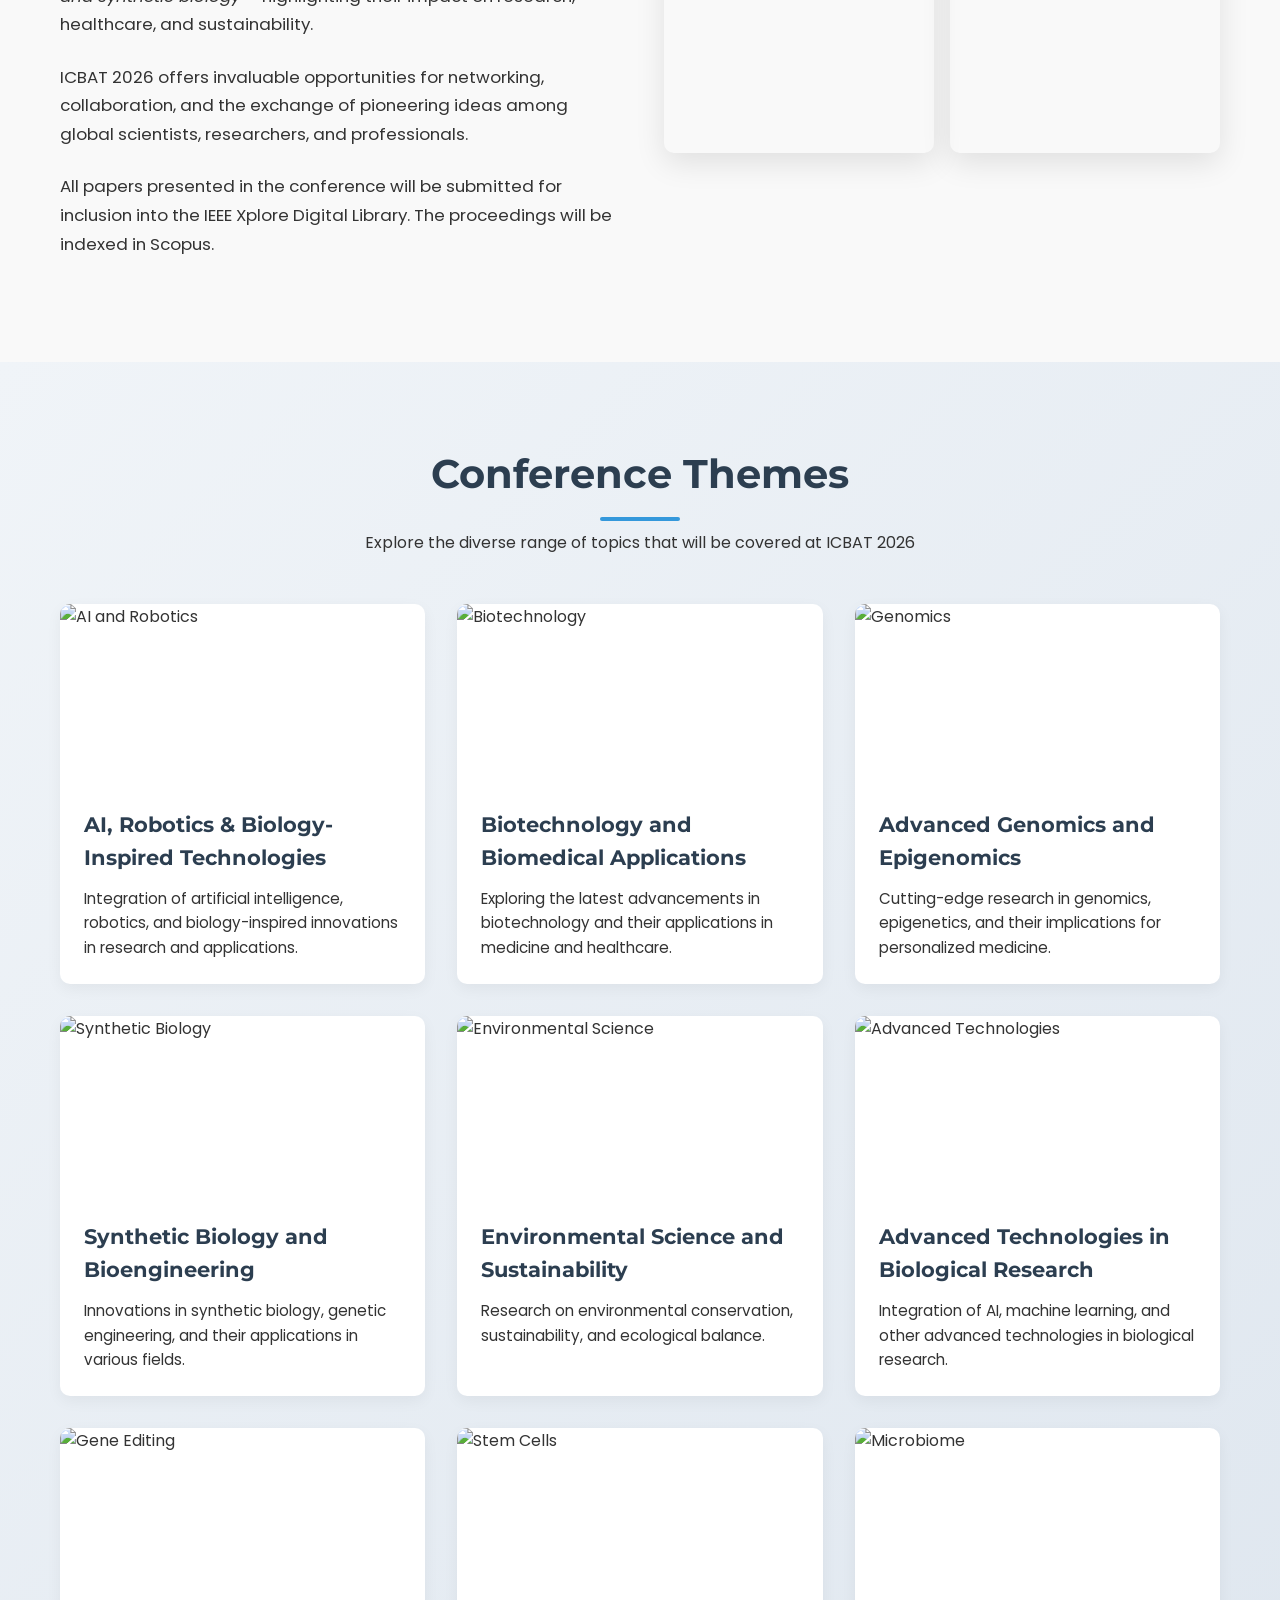
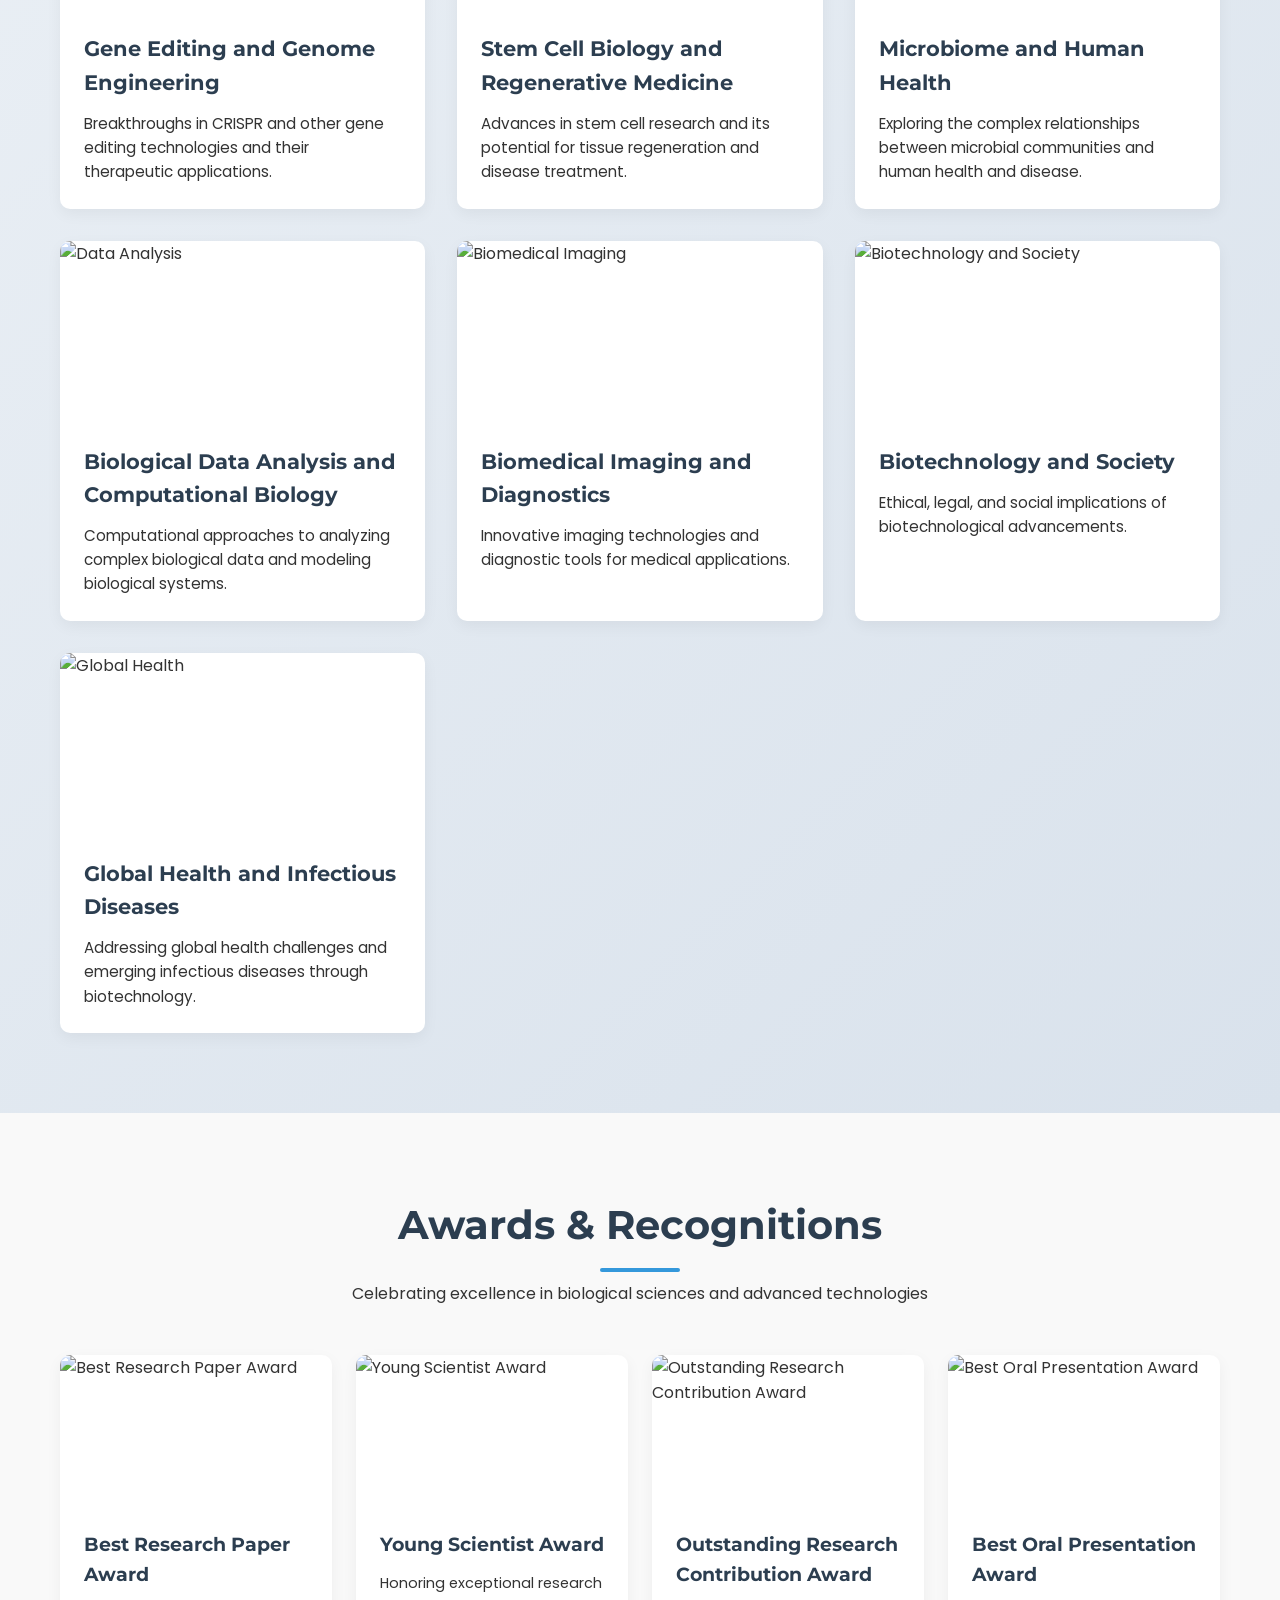
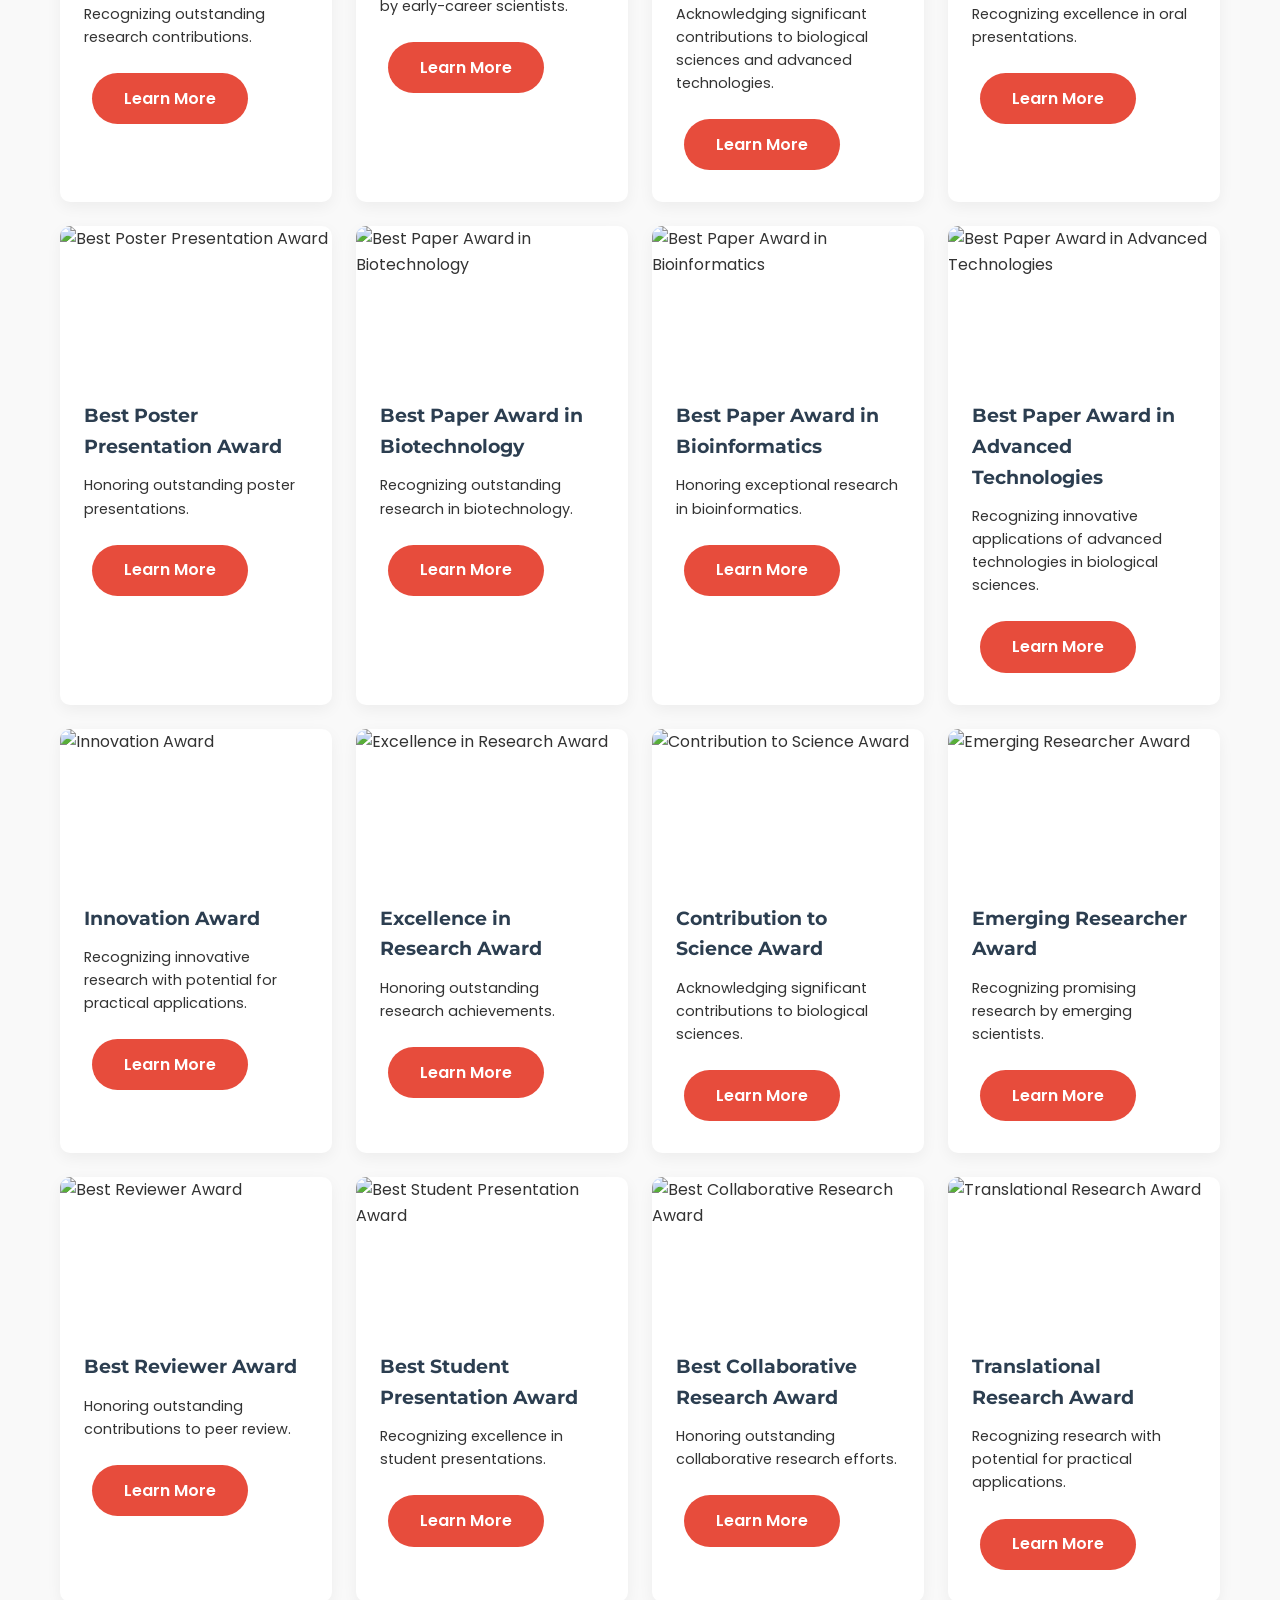
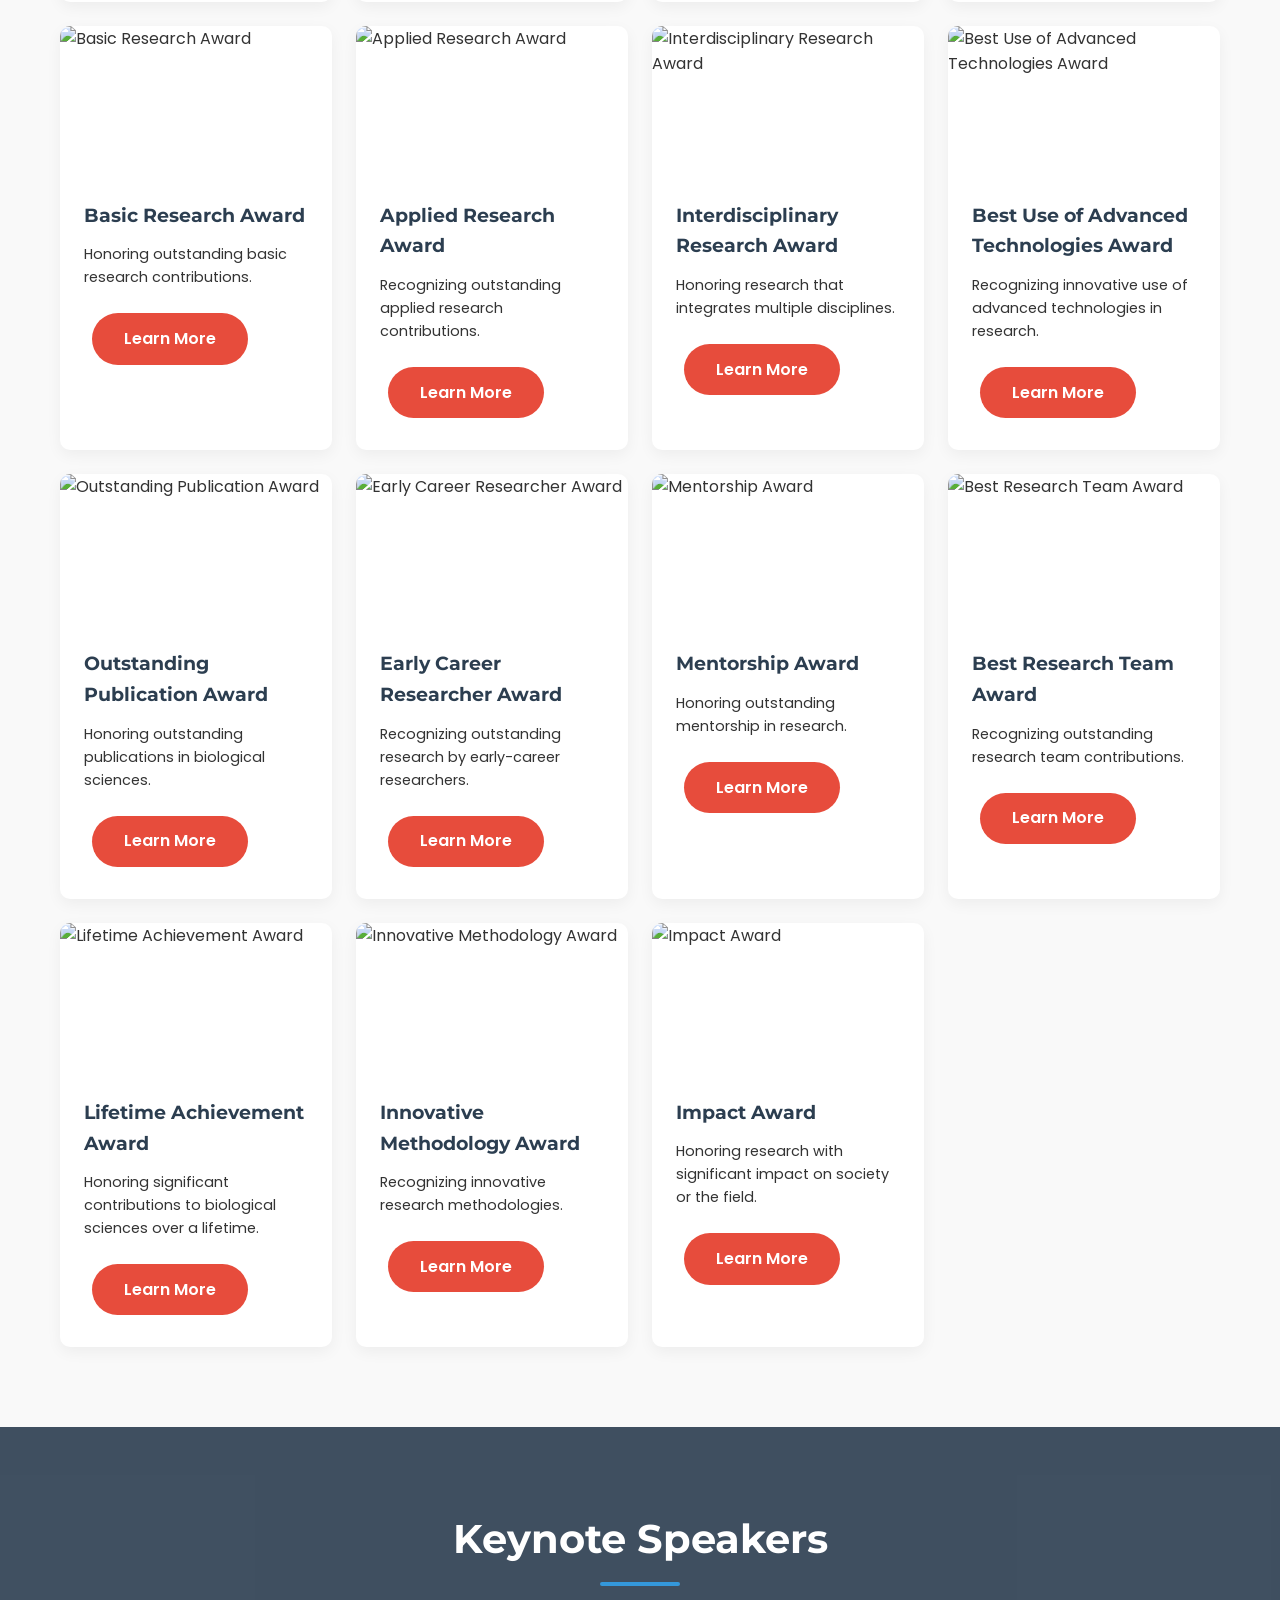
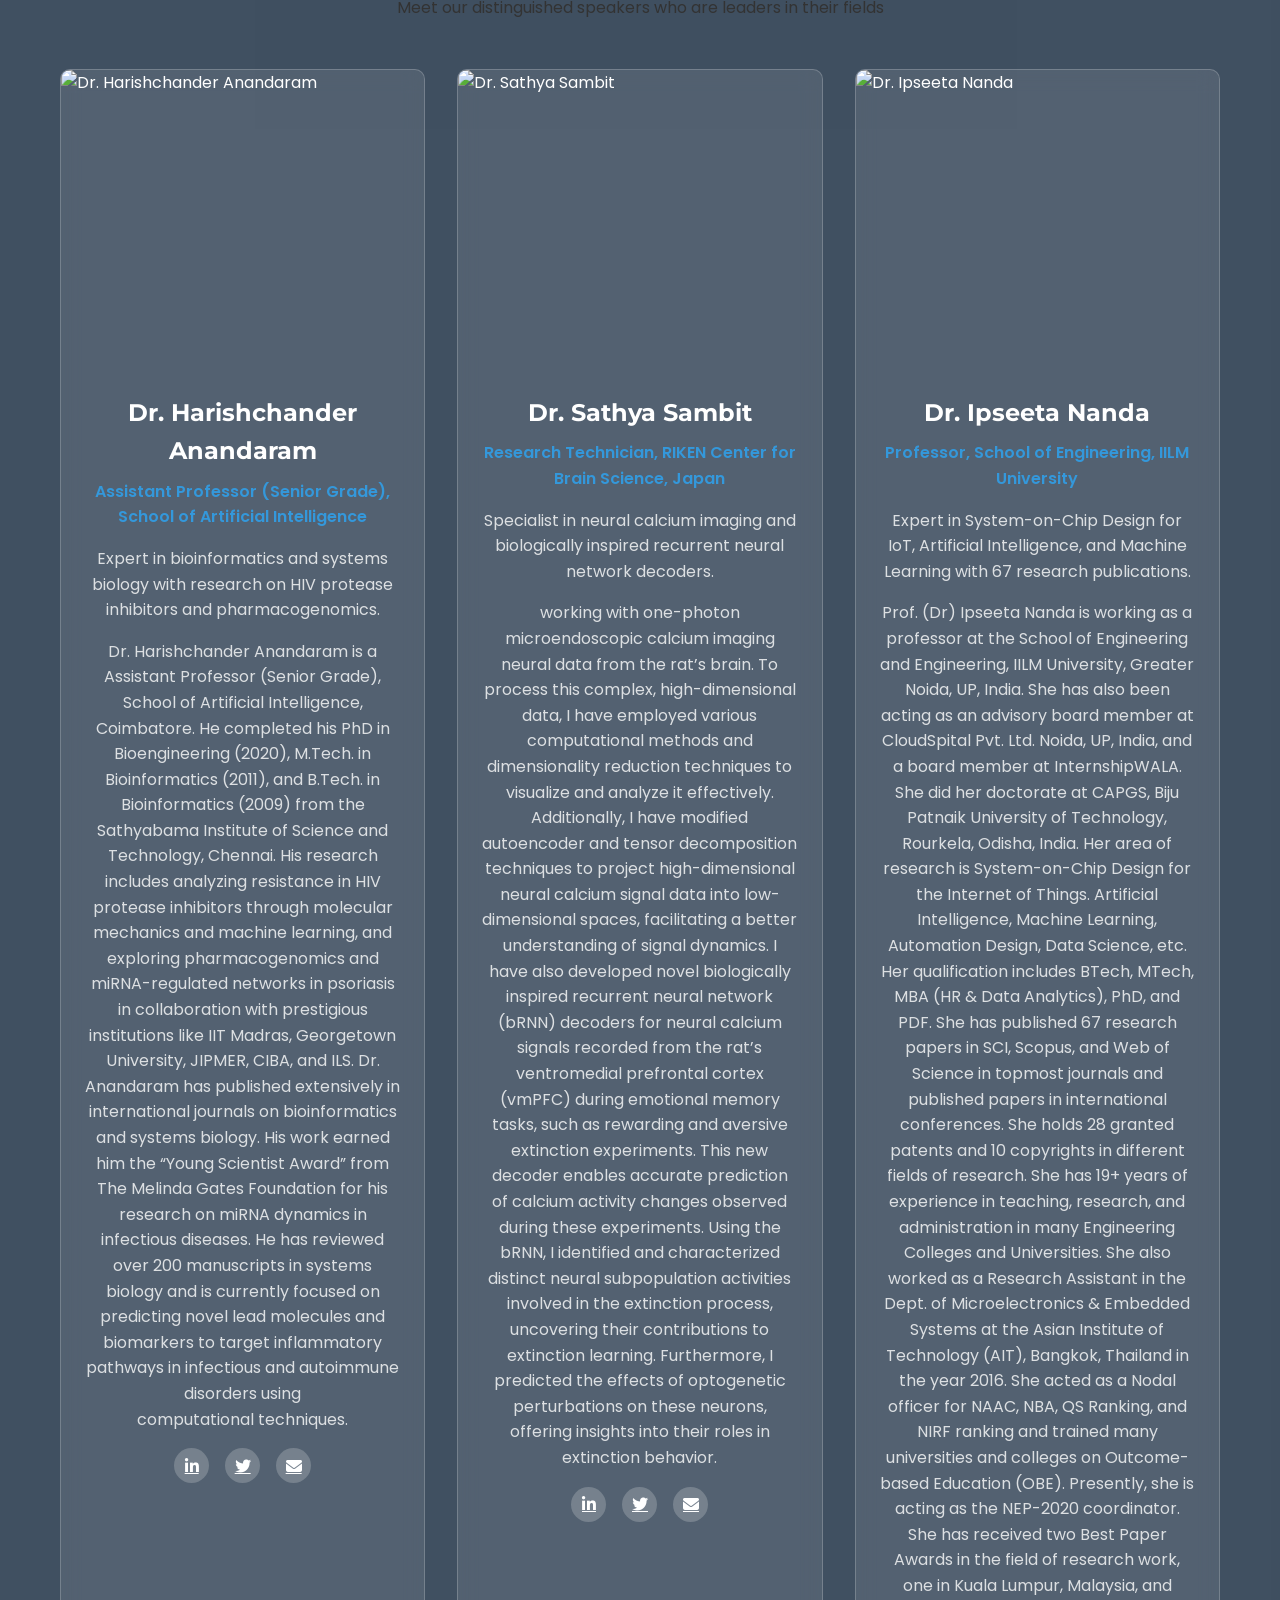
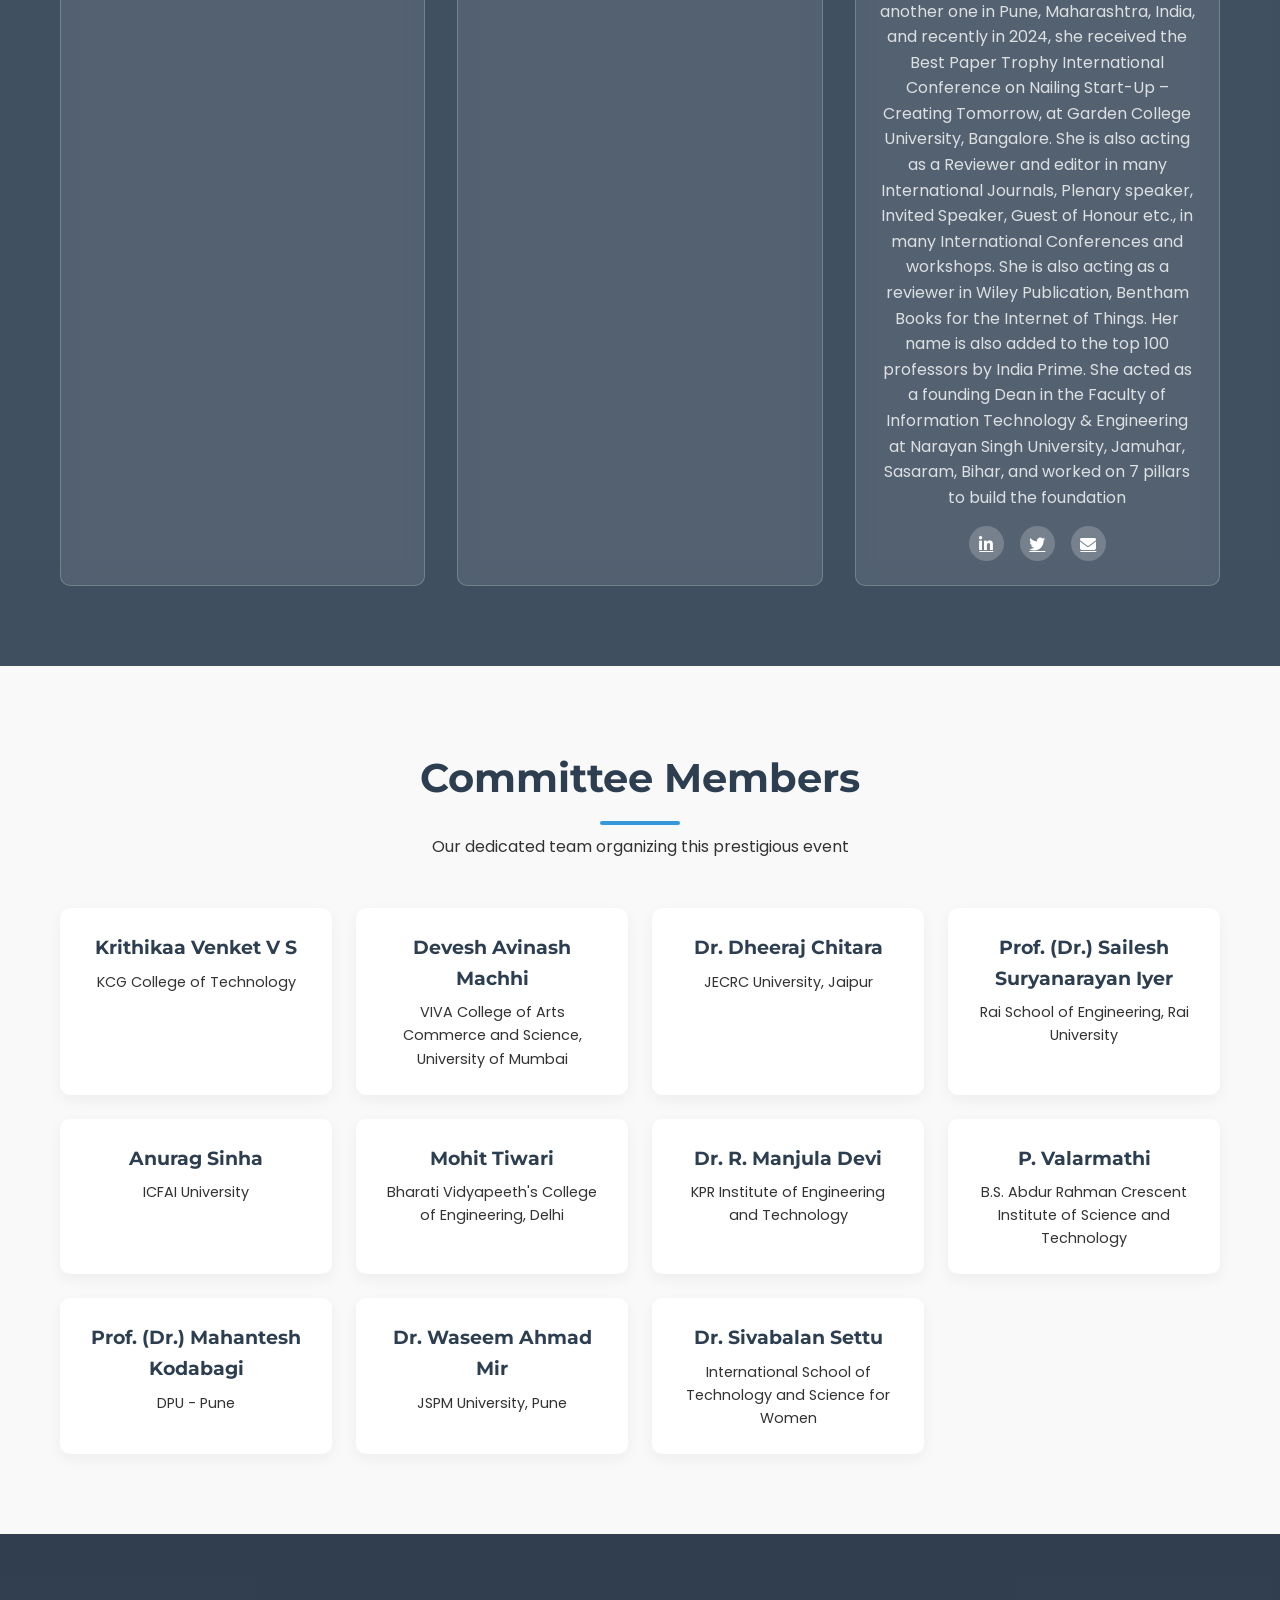
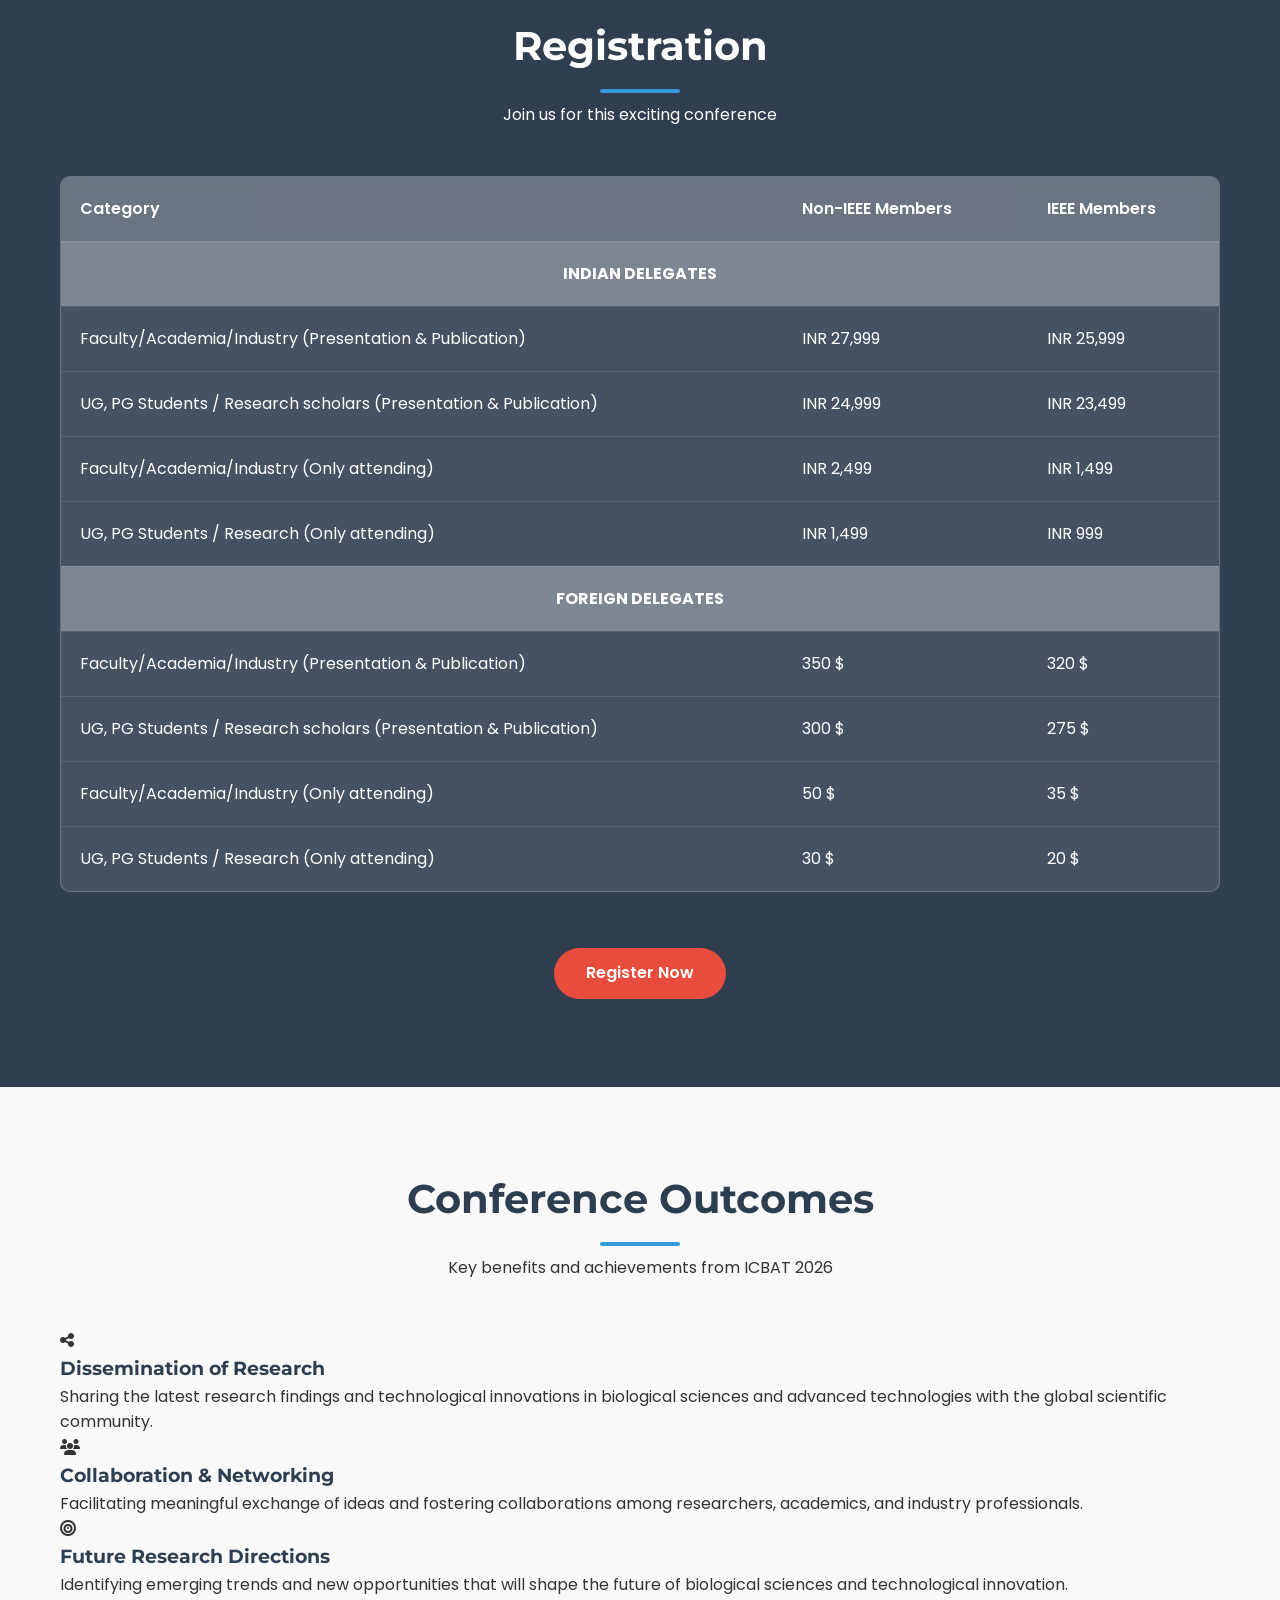
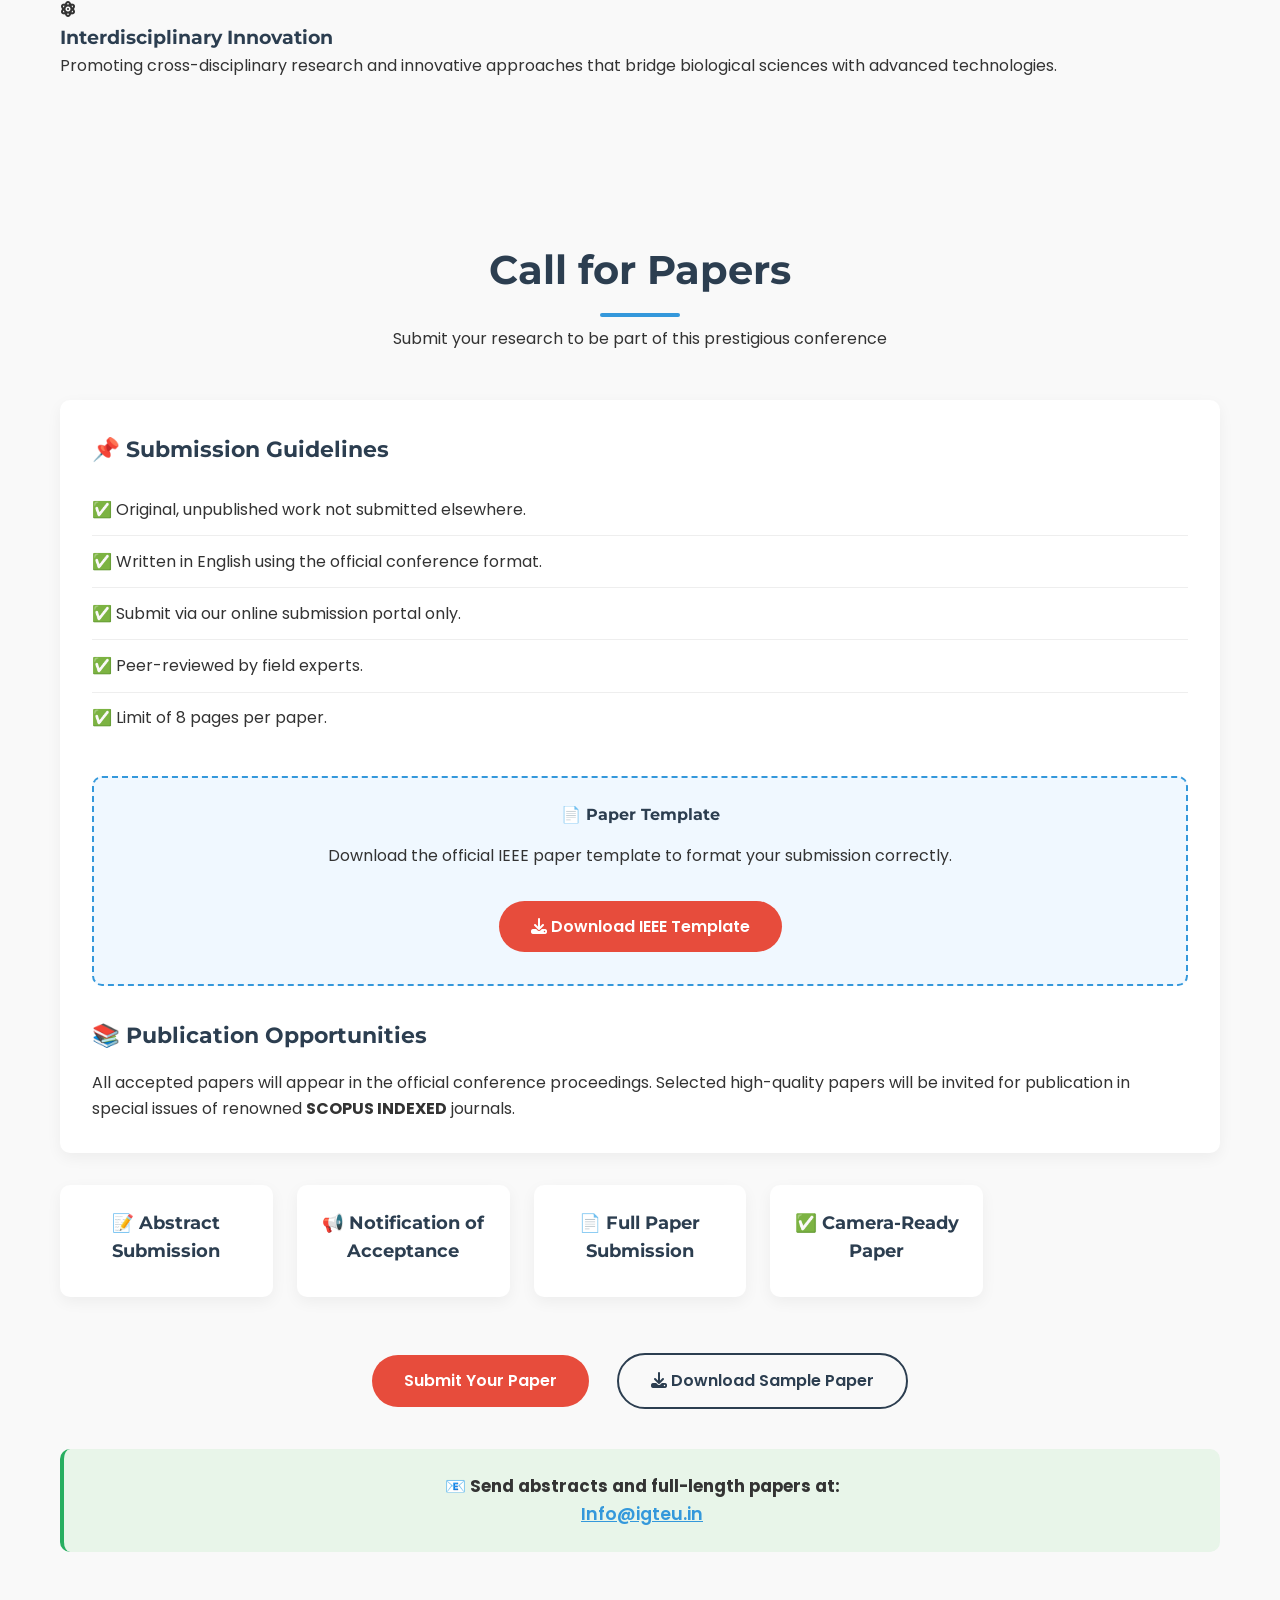
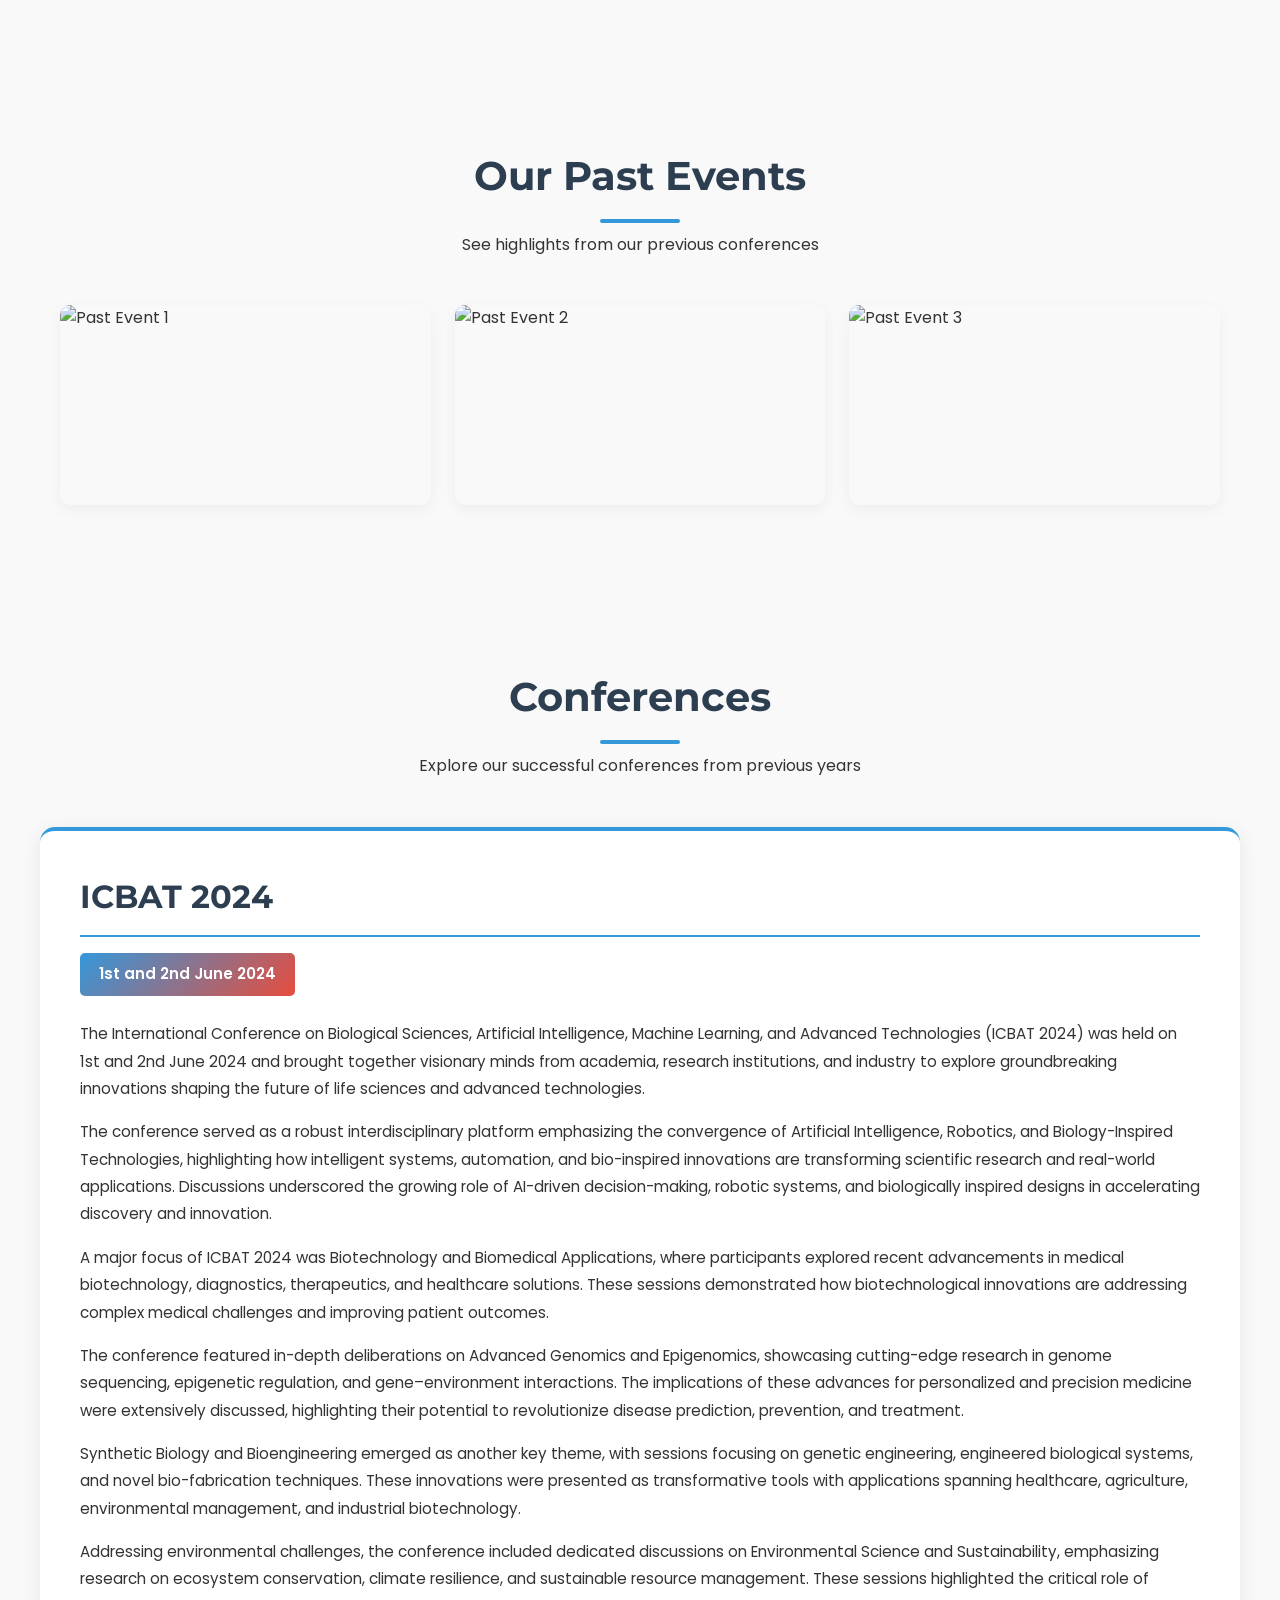
==== commit 7b49c760: "Update conference year references from 2025 to 2026 in About, Themes, and Outcomes sections" ====
--- a/index.html
+++ b/index.html
@@ -1378,20 +1378,20 @@
     <section class="section" id="about">
         <div class="container">
             <div class="section-title">
-                <h2>About ICBAT 2025</h2>
+                <h2>About ICBAT 2026</h2>
                 <p>The premier international conference bringing together experts in biological sciences and advanced technologies</p>
             </div>
             <div class="about-content">
                 <div class="about-text">
                     <h3>International Conference on Biological Sciences,AI,ML and Advanced Technologies</h3>
                     <p>
-                        The <strong>International Conference on Biological Sciences,AI,ML and Advanced Technologies (ICBAT 2025)</strong> brings together visionary minds from academia and industry to explore the latest breakthroughs and innovations shaping the future of life sciences and technology.
+                        The <strong>International Conference on Biological Sciences,AI,ML and Advanced Technologies (ICBAT 2026)</strong> brings together visionary minds from academia and industry to explore the latest breakthroughs and innovations shaping the future of life sciences and technology.
                     </p>
                     <p>
                         This interdisciplinary platform will delve into diverse topics such as <em>biotechnology, genomics, biomedical engineering, environmental sciences, nanotechnology, artificial intelligence, machine learning, and synthetic biology</em> — highlighting their impact on research, healthcare, and sustainability.
                     </p>
                     <p>
-                        ICBAT 2025 offers invaluable opportunities for networking, collaboration, and the exchange of pioneering ideas among global scientists, researchers, and professionals.
+                        ICBAT 2026 offers invaluable opportunities for networking, collaboration, and the exchange of pioneering ideas among global scientists, researchers, and professionals.
                     </p>
                     <p>
                         All papers presented in the conference will be submitted for inclusion into the IEEE Xplore Digital Library. The proceedings will be indexed in Scopus.
@@ -1420,7 +1420,7 @@
     <div class="container">
         <div class="section-title">
             <h2>Conference Themes</h2>
-            <p>Explore the diverse range of topics that will be covered at ICBAT 2025</p>
+            <p>Explore the diverse range of topics that will be covered at ICBAT 2026</p>
         </div>
         <div class="theme-cards">
             <div class="theme-card">
@@ -2078,7 +2078,7 @@
     <div class="container">
         <div class="section-title">
             <h2>Conference Outcomes</h2>
-            <p>Key benefits and achievements from ICBAT 2025</p>
+            <p>Key benefits and achievements from ICBAT 2026</p>
         </div>
         
         <div class="outcomes-grid">
@@ -2242,26 +2242,6 @@
                         <p>Beyond scientific and technological advancements, the conference addressed Biotechnology and Society, focusing on the ethical, legal, and social implications of emerging biotechnologies. Discussions emphasized responsible innovation, governance, and public engagement.</p>
                         <p>Finally, sessions on Global Health and Infectious Diseases examined how biotechnology and advanced technologies can address global health challenges, emerging pathogens, and pandemic preparedness, reinforcing the role of interdisciplinary collaboration in safeguarding public health.</p>
                         <p>Overall, ICBAT 2024 provided invaluable opportunities for networking, collaboration, and the exchange of pioneering ideas among global scientists, researchers, and professionals. The conference successfully fostered cross-disciplinary dialogue and contributed to advancing knowledge at the intersection of biology, technology, and society.</p>
-                    </div>
-                    
-                    <div class="conference-section">
-                        <h4><i class="fas fa-trophy"></i> Award Winners</h4>
-                        <div class="winners-grid-minimal" style="display: grid; grid-template-columns: repeat(auto-fit, minmax(250px, 1fr)); gap: 2rem; margin-top: 1.5rem;">
-                            <div class="winner-card-minimal">
-                                <div class="winner-image-minimal">
-                                    <img src="2.jpeg" alt="Dr. Sateesh Kumar Rongali">
-                                </div>
-                                <h3>Dr. Sateesh Kumar Rongali</h3>
-                                <div class="award-badge">GLOBAL AI AWARD</div>
-                            </div>
-                            <div class="winner-card-minimal">
-                                <div class="winner-image-minimal">
-                                    <img src="1.jpeg" alt="Raviteja Guntupalli">
-                                </div>
-                                <h3>Raviteja Guntupalli</h3>
-                                <div class="award-badge">AI GROWTH ENABLER AWARD</div>
-                            </div>
-                        </div>
                     </div>
                     
                     <div class="conference-section">
@@ -2344,6 +2324,26 @@
                                 </div>
                             </li>
                         </ul>
+                    </div>
+                    
+                    <div class="conference-section">
+                        <h4><i class="fas fa-trophy"></i> Award Winners</h4>
+                        <div class="winners-grid-minimal" style="display: grid; grid-template-columns: repeat(auto-fit, minmax(250px, 1fr)); gap: 2rem; margin-top: 1.5rem;">
+                            <div class="winner-card-minimal">
+                                <div class="winner-image-minimal">
+                                    <img src="2.jpeg" alt="Dr. Sateesh Kumar Rongali">
+                                </div>
+                                <h3>Dr. Sateesh Kumar Rongali</h3>
+                                <div class="award-badge">GLOBAL AI AWARD</div>
+                            </div>
+                            <div class="winner-card-minimal">
+                                <div class="winner-image-minimal">
+                                    <img src="1.jpeg" alt="Raviteja Guntupalli">
+                                </div>
+                                <h3>Raviteja Guntupalli</h3>
+                                <div class="award-badge">AI GROWTH ENABLER AWARD</div>
+                            </div>
+                        </div>
                     </div>
                 </div>
                 
@@ -2619,7 +2619,7 @@
             <div class="footer-content">
                 <div class="footer-about">
                     <div class="footer-logo">
-                        <h2>ICBAT 2025</h2>
+                        <h2>ICBAT 2026</h2>
                     </div>
                     <p>The International Conference on Biological Sciences and Advanced Technologies brings together researchers and professionals from around the world.</p>
                     <div class="footer-social">
@@ -2660,7 +2660,7 @@
                 </div>
             </div>
             <div class="footer-bottom">
-                <p>&copy; 2025 ICBAT - International Conference on Biological Sciences and Advanced Technologies. All Rights Reserved.</p>
+                <p>&copy; 2026 ICBAT - International Conference on Biological Sciences and Advanced Technologies. All Rights Reserved.</p>
             </div>
         </div>
     </footer>
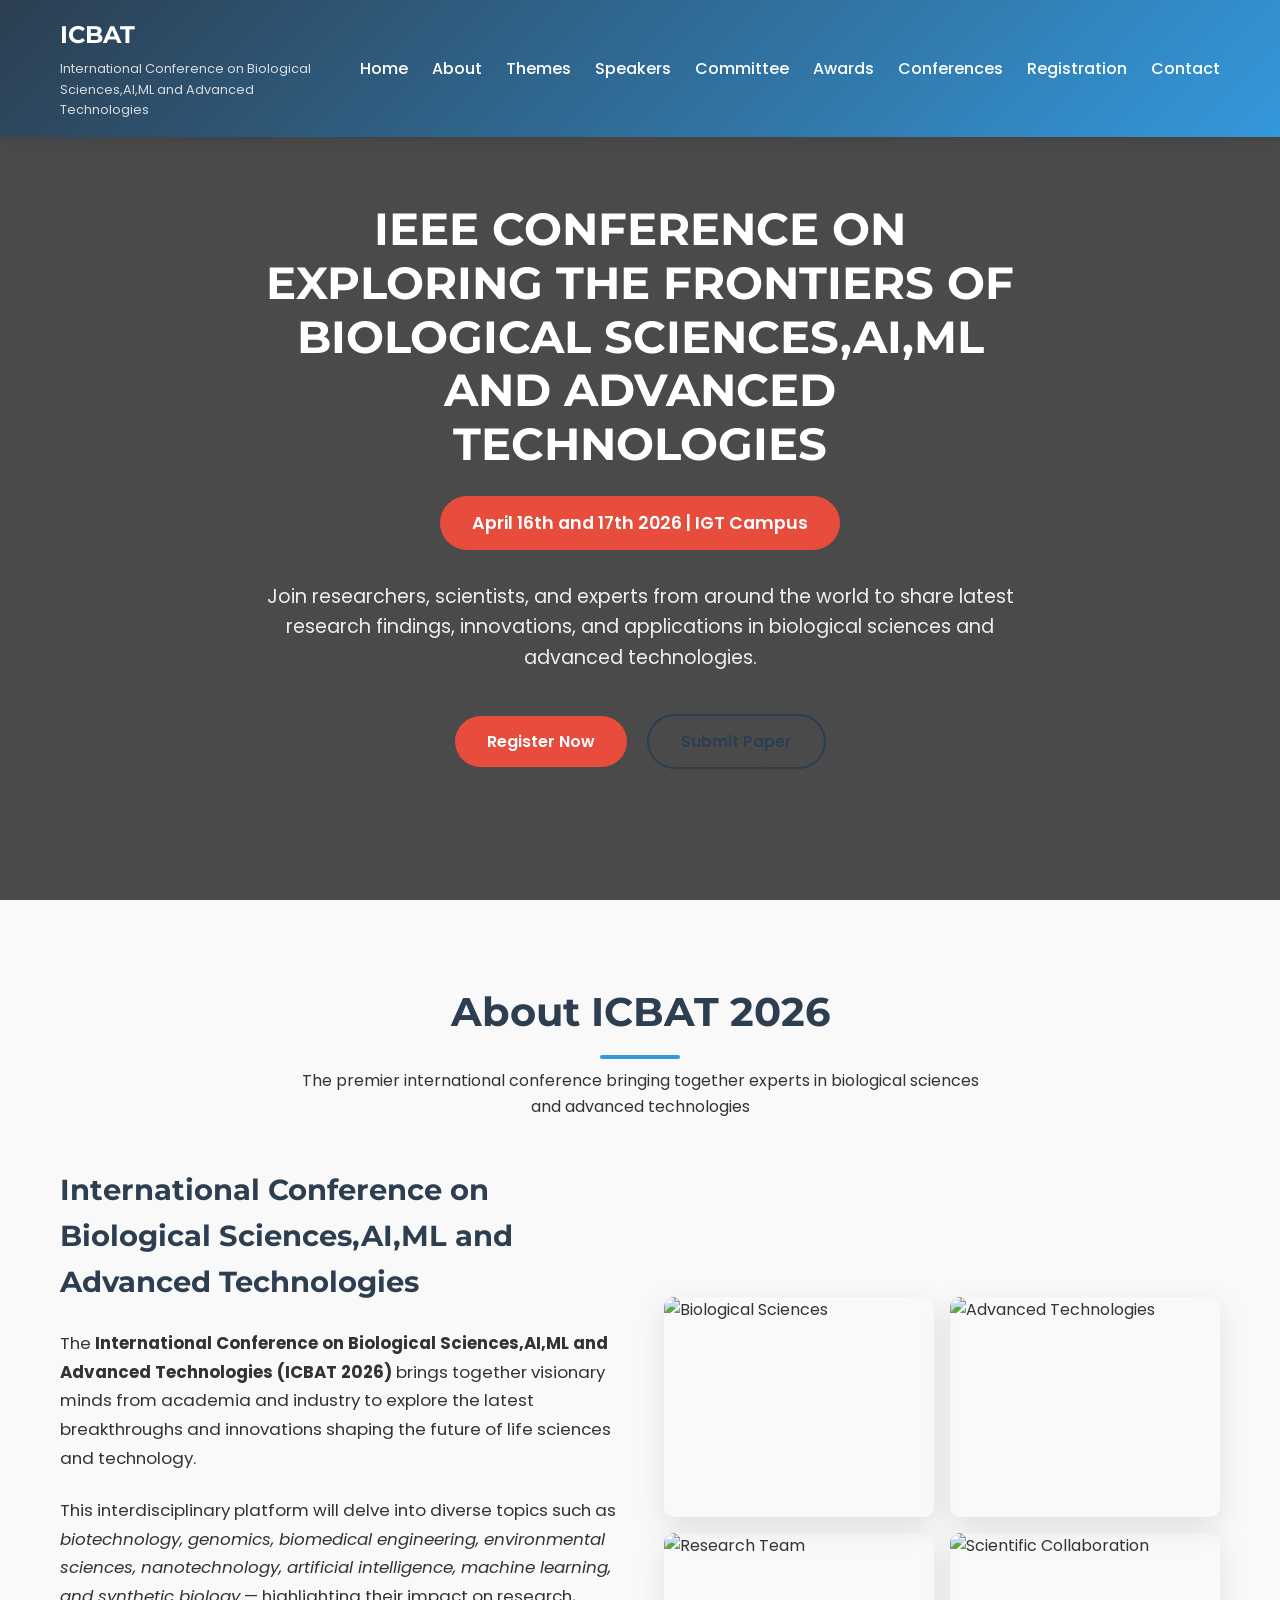
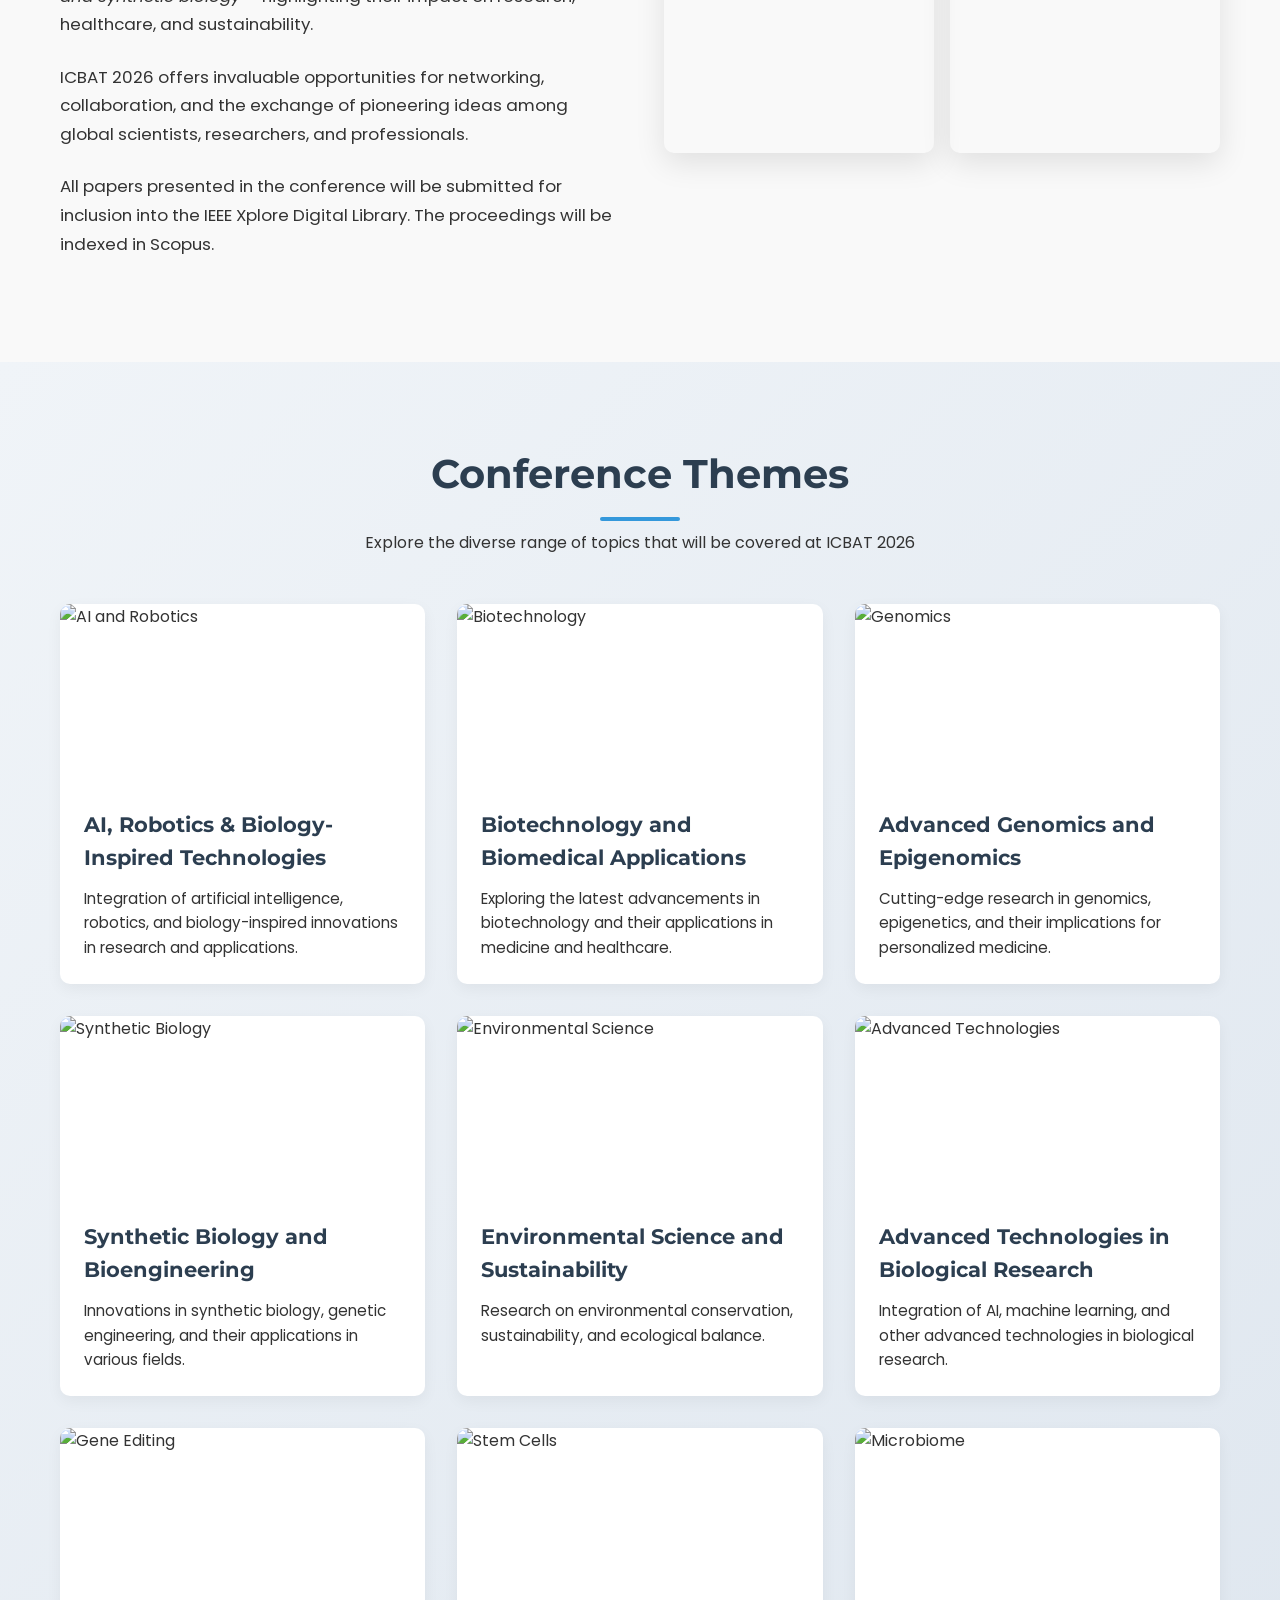
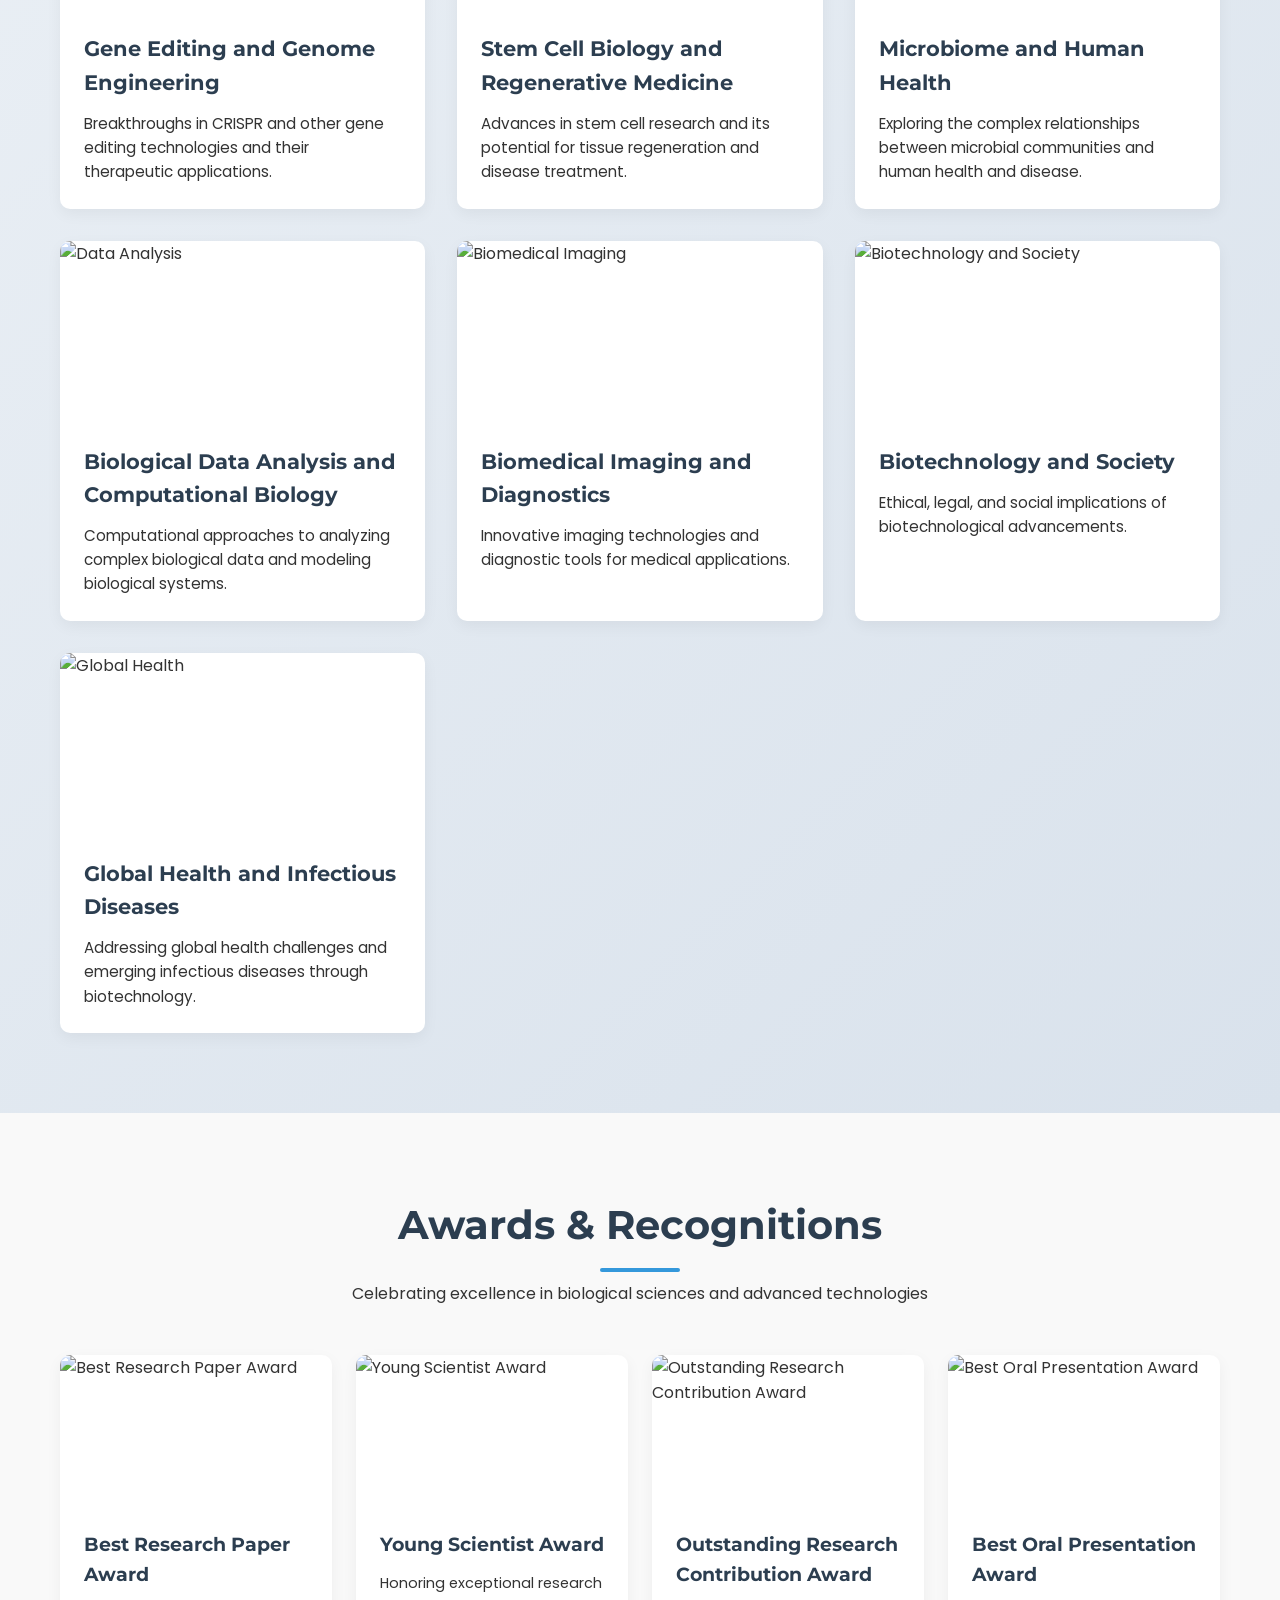
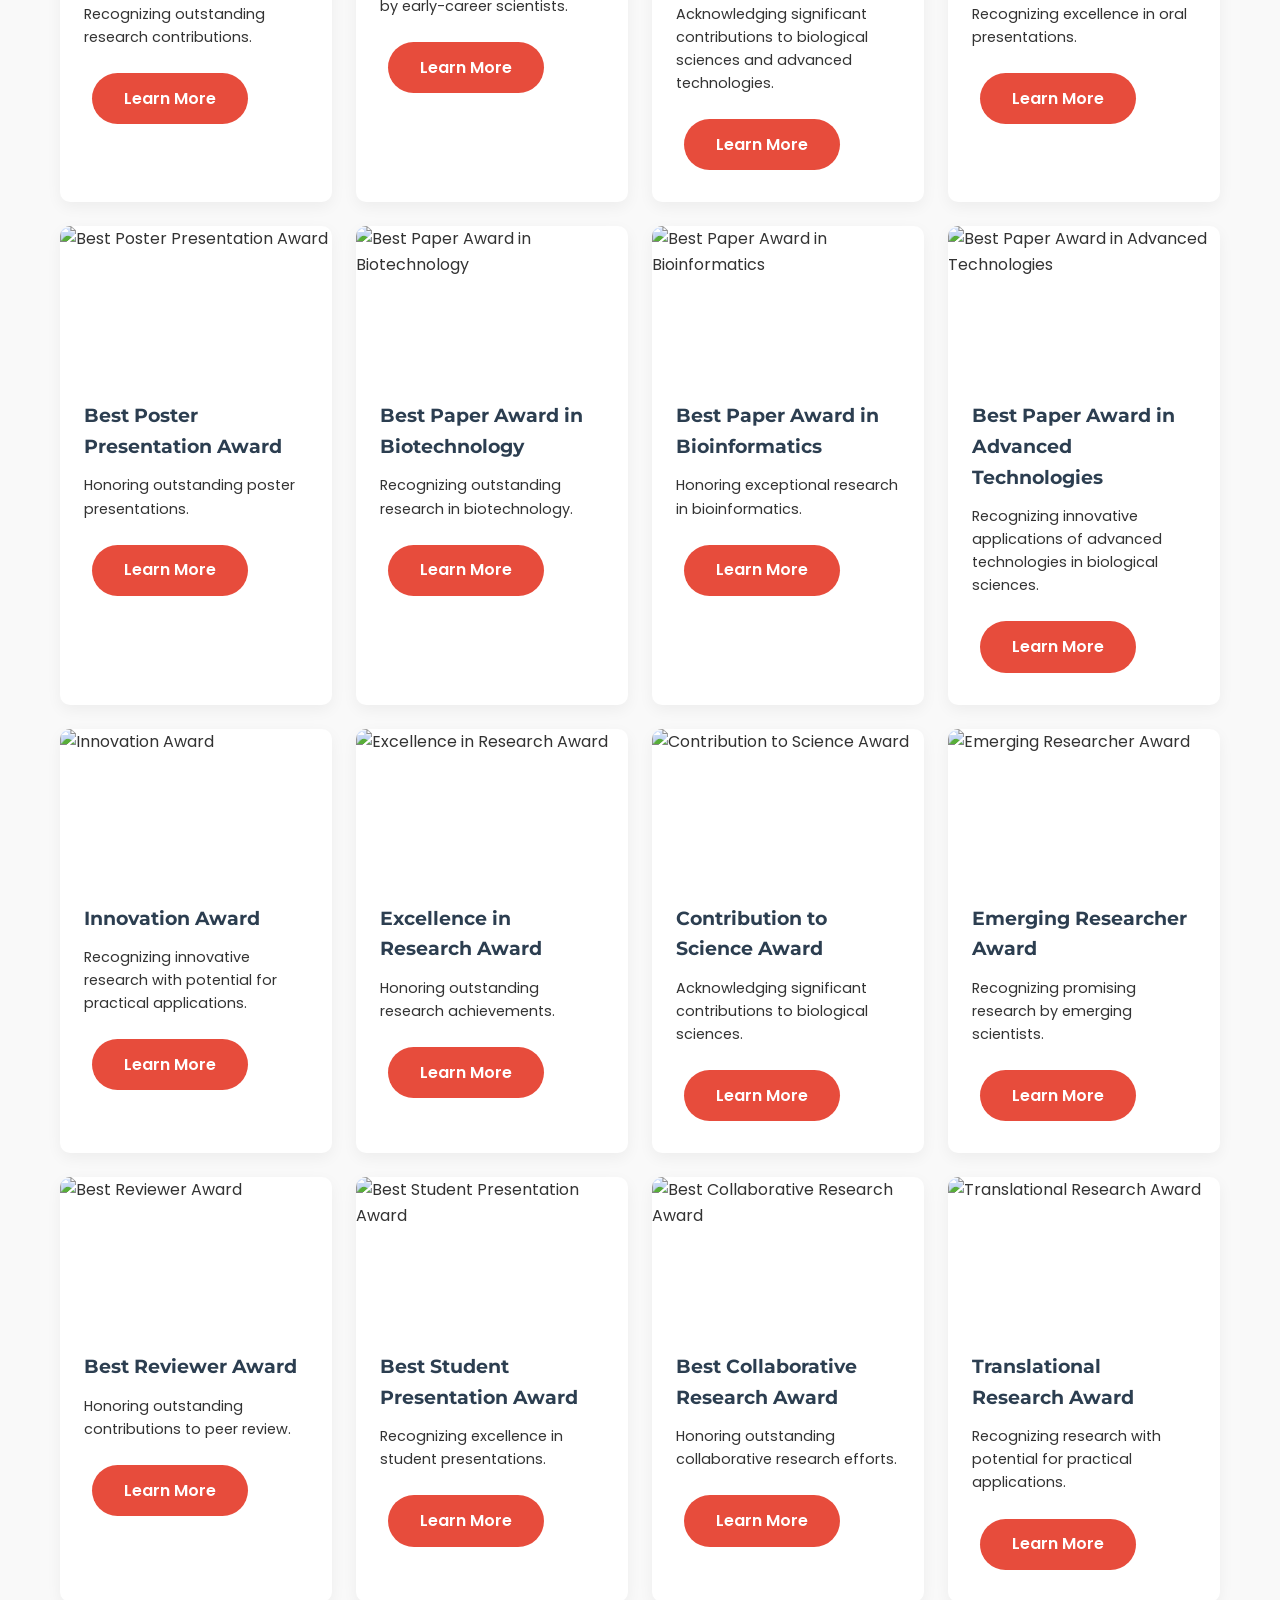
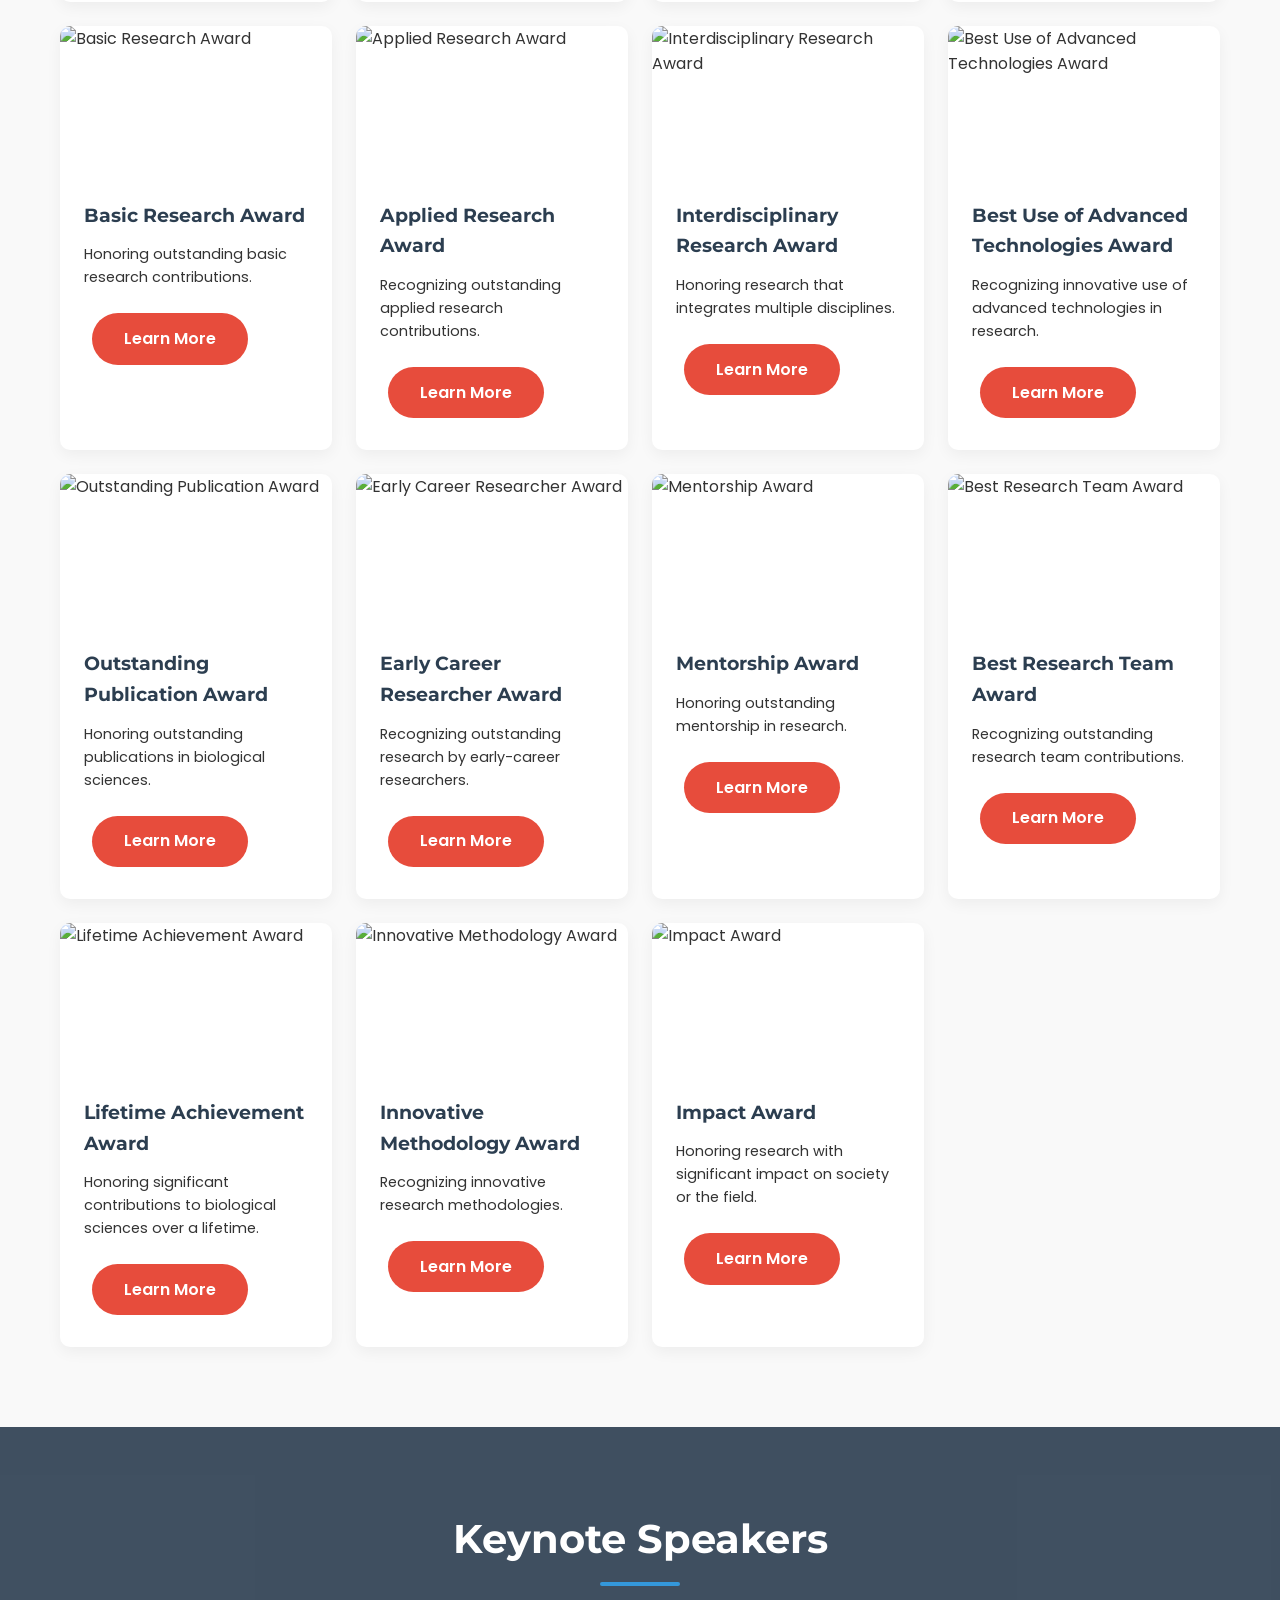
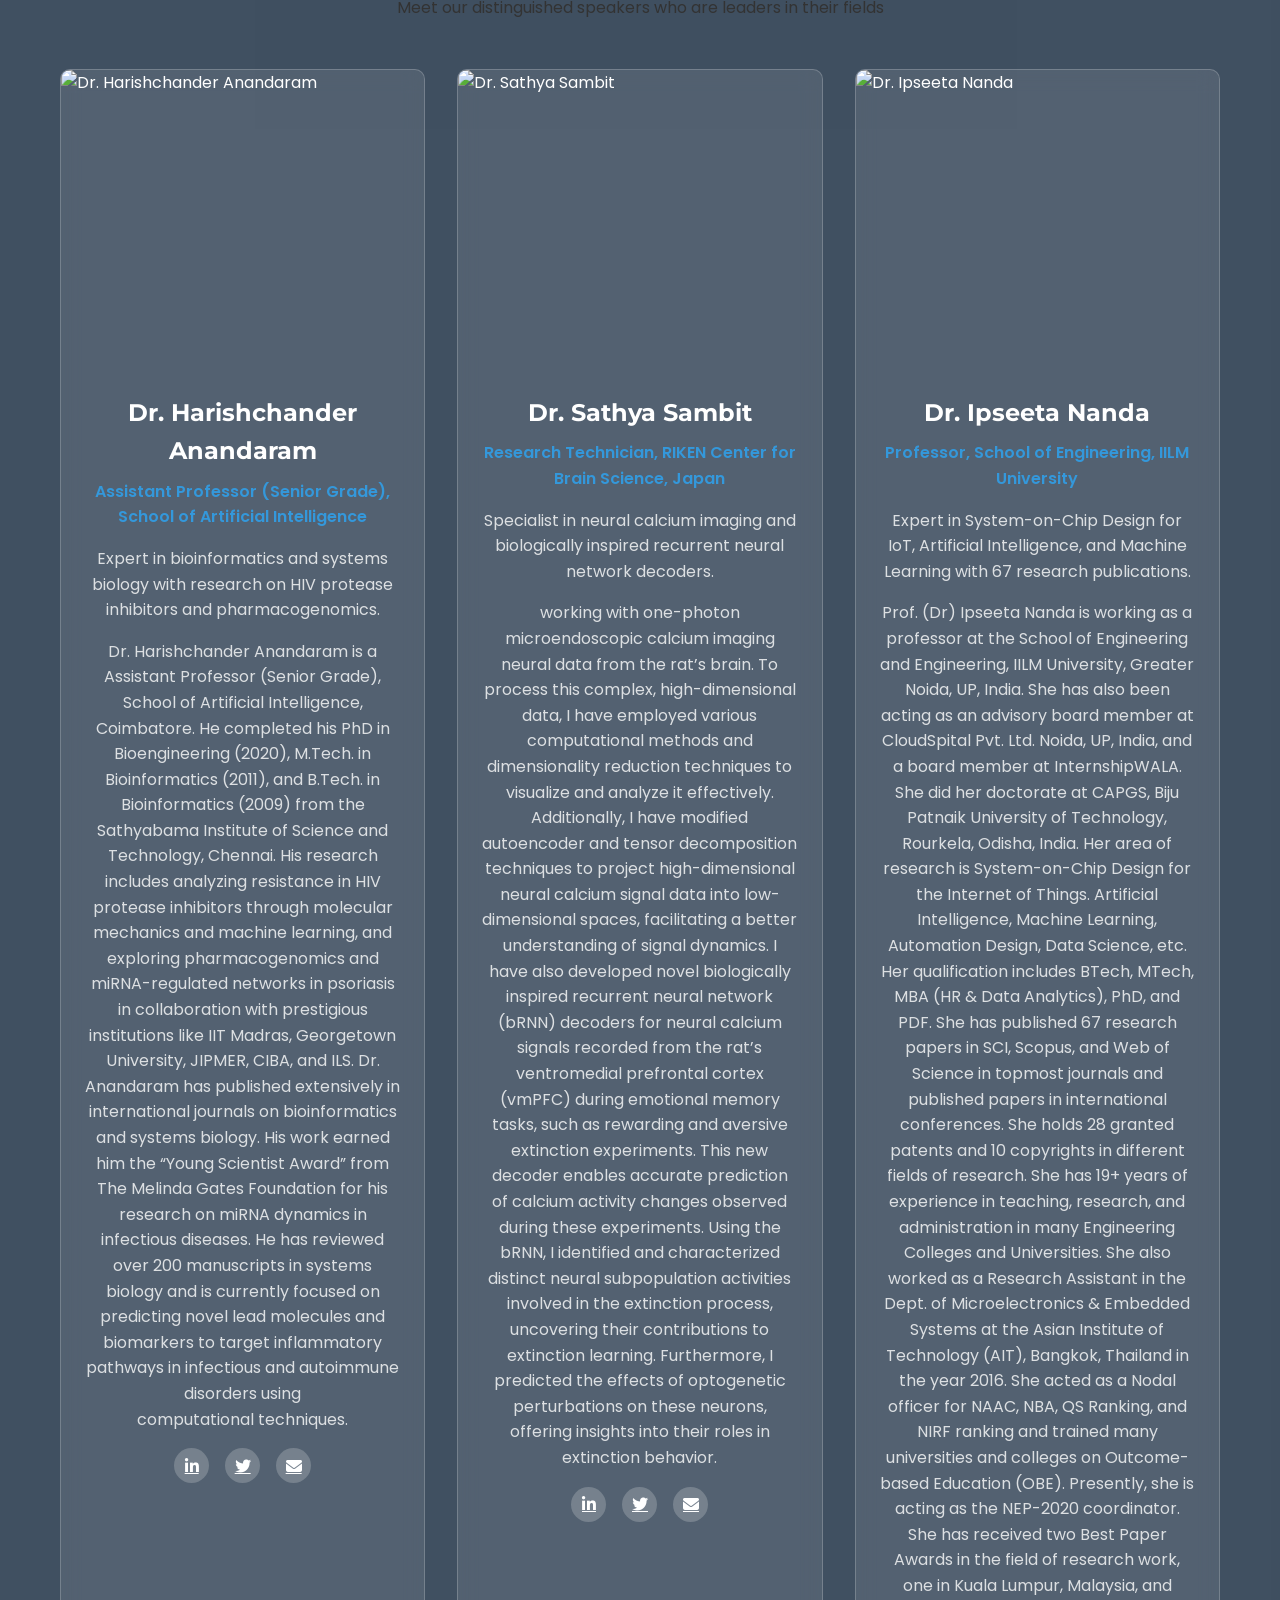
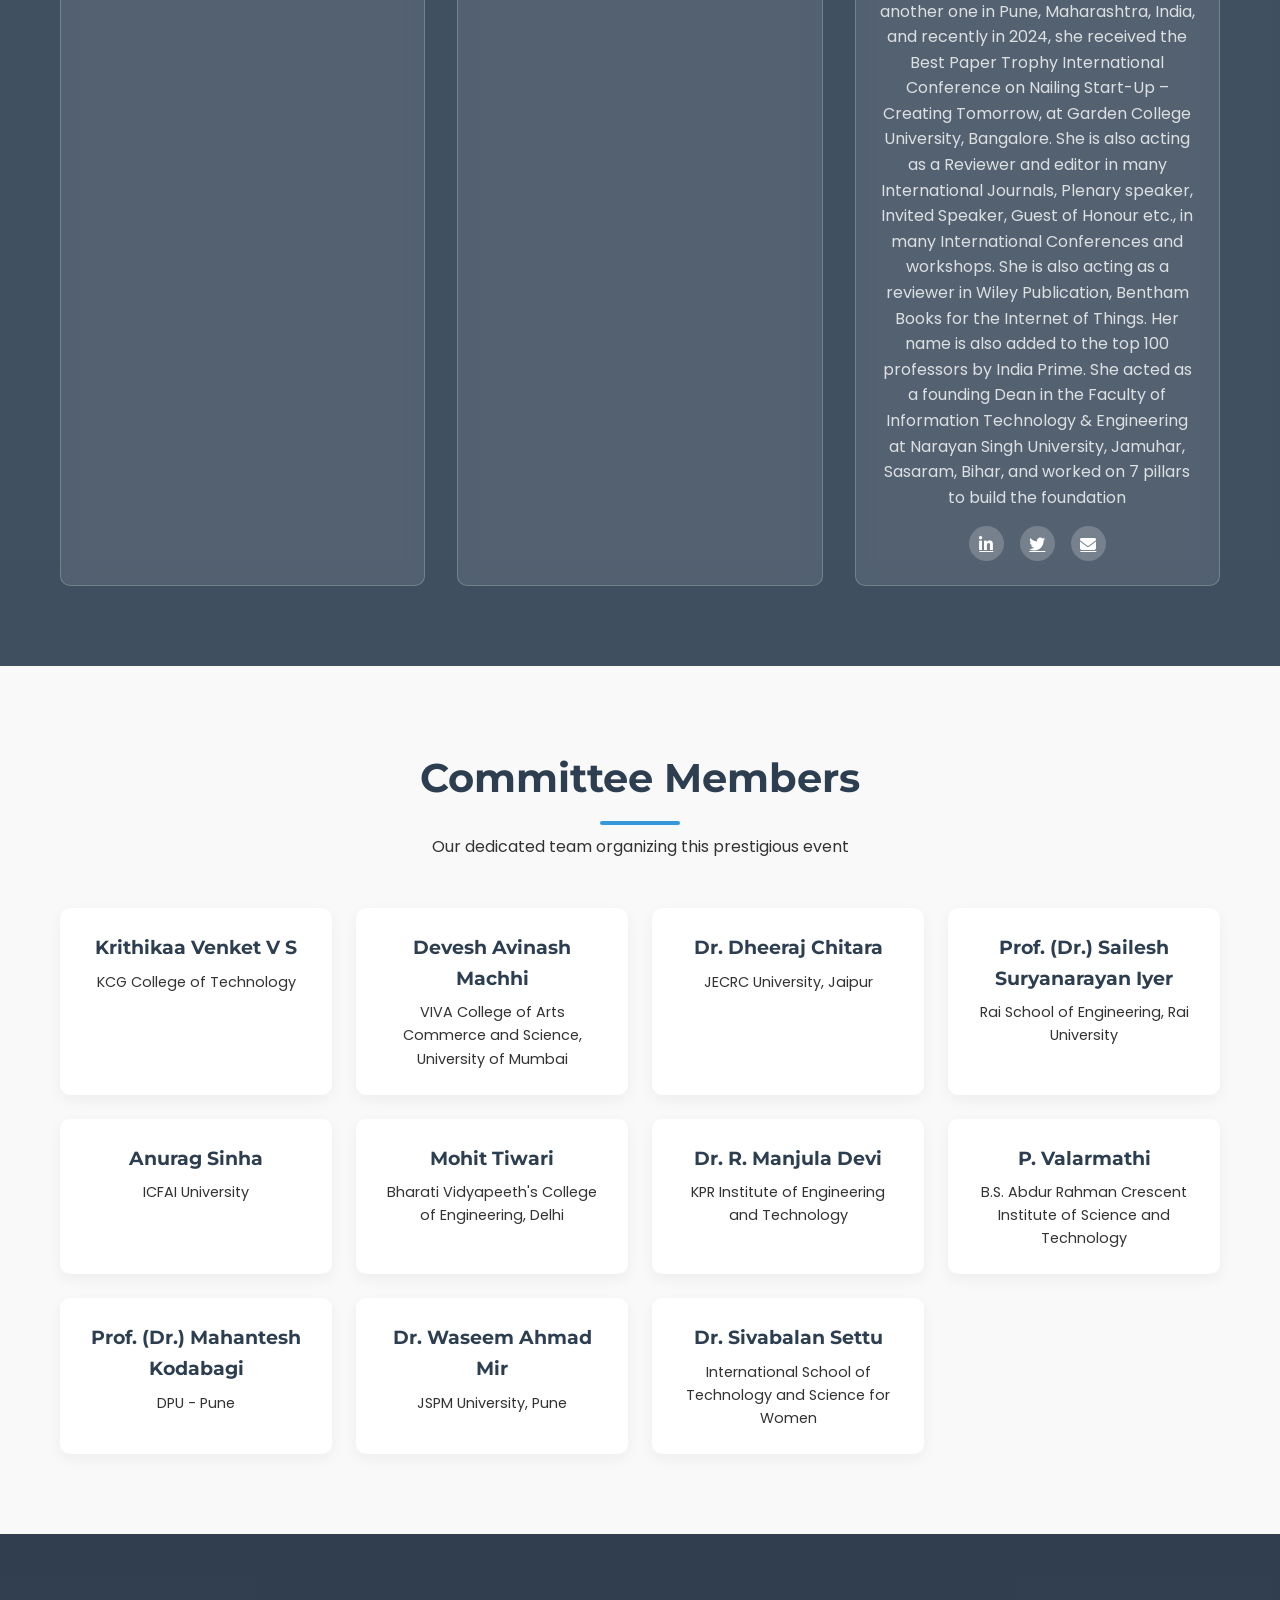
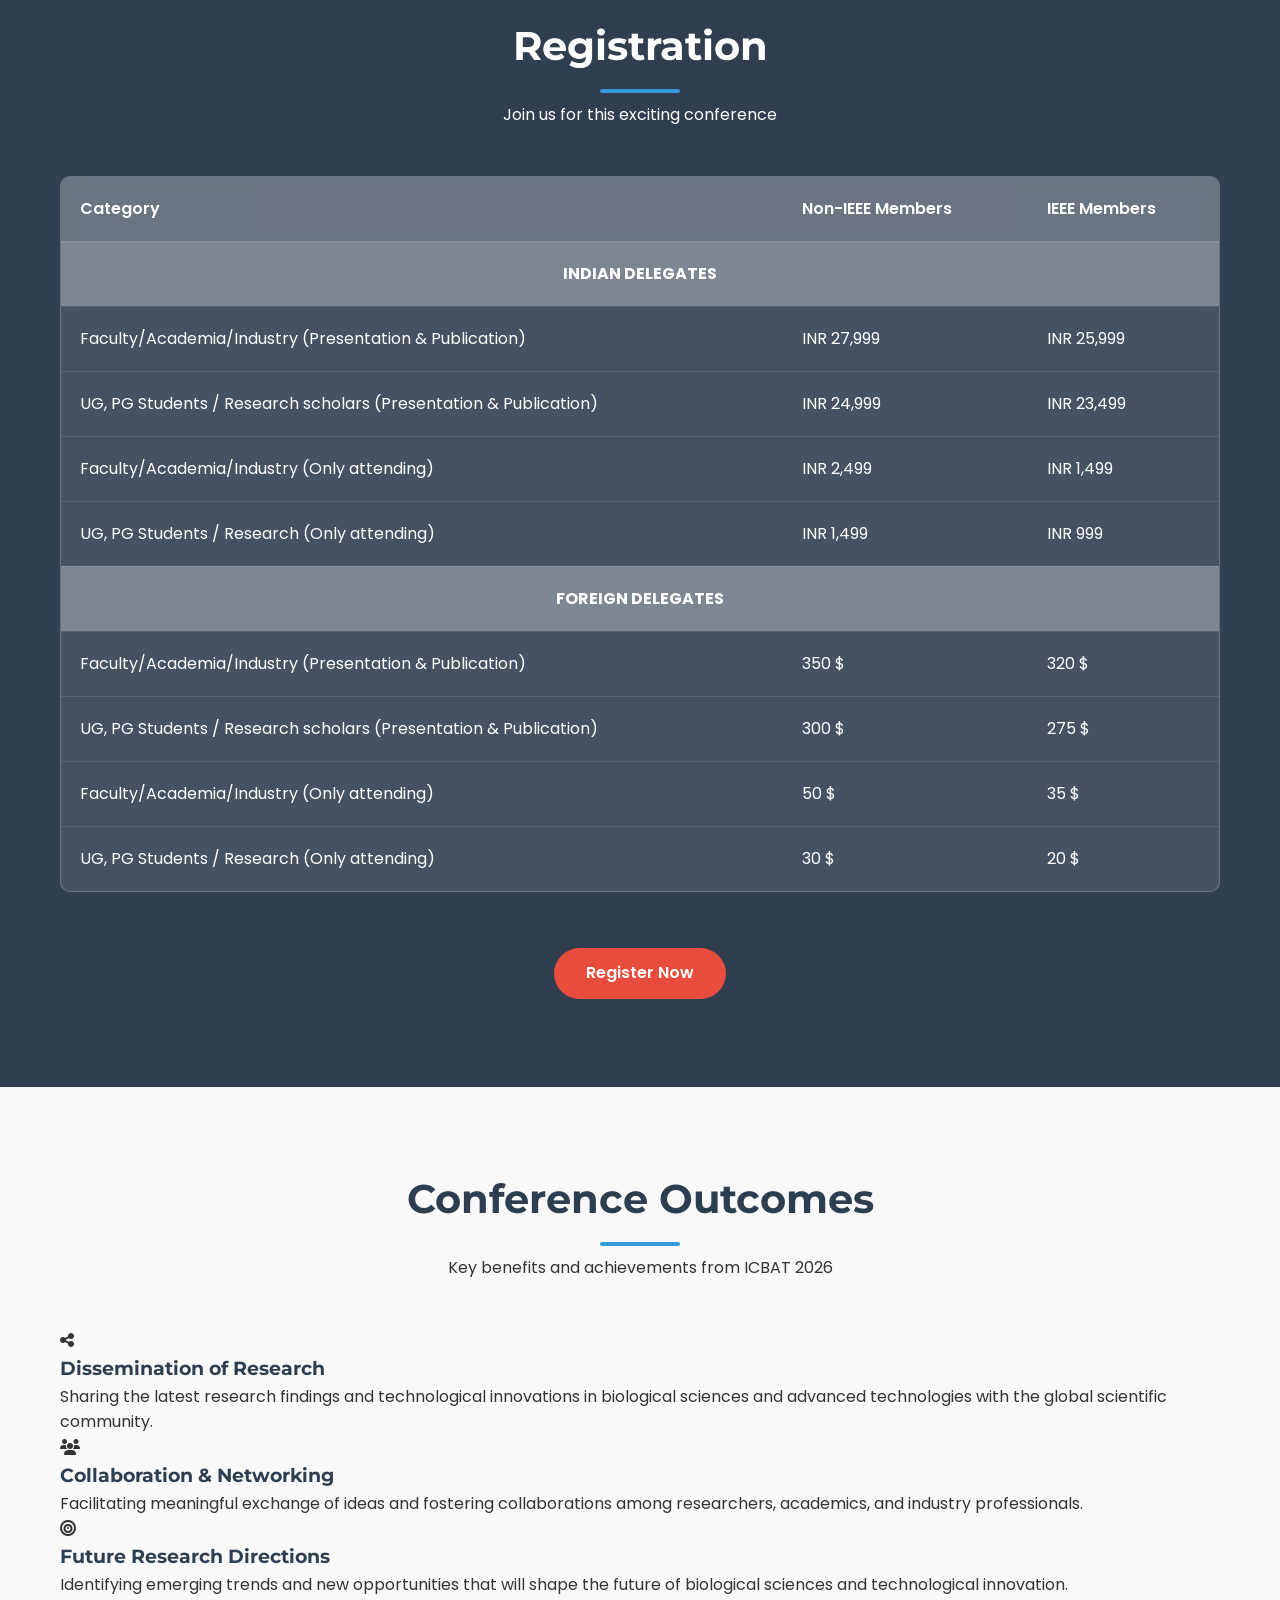
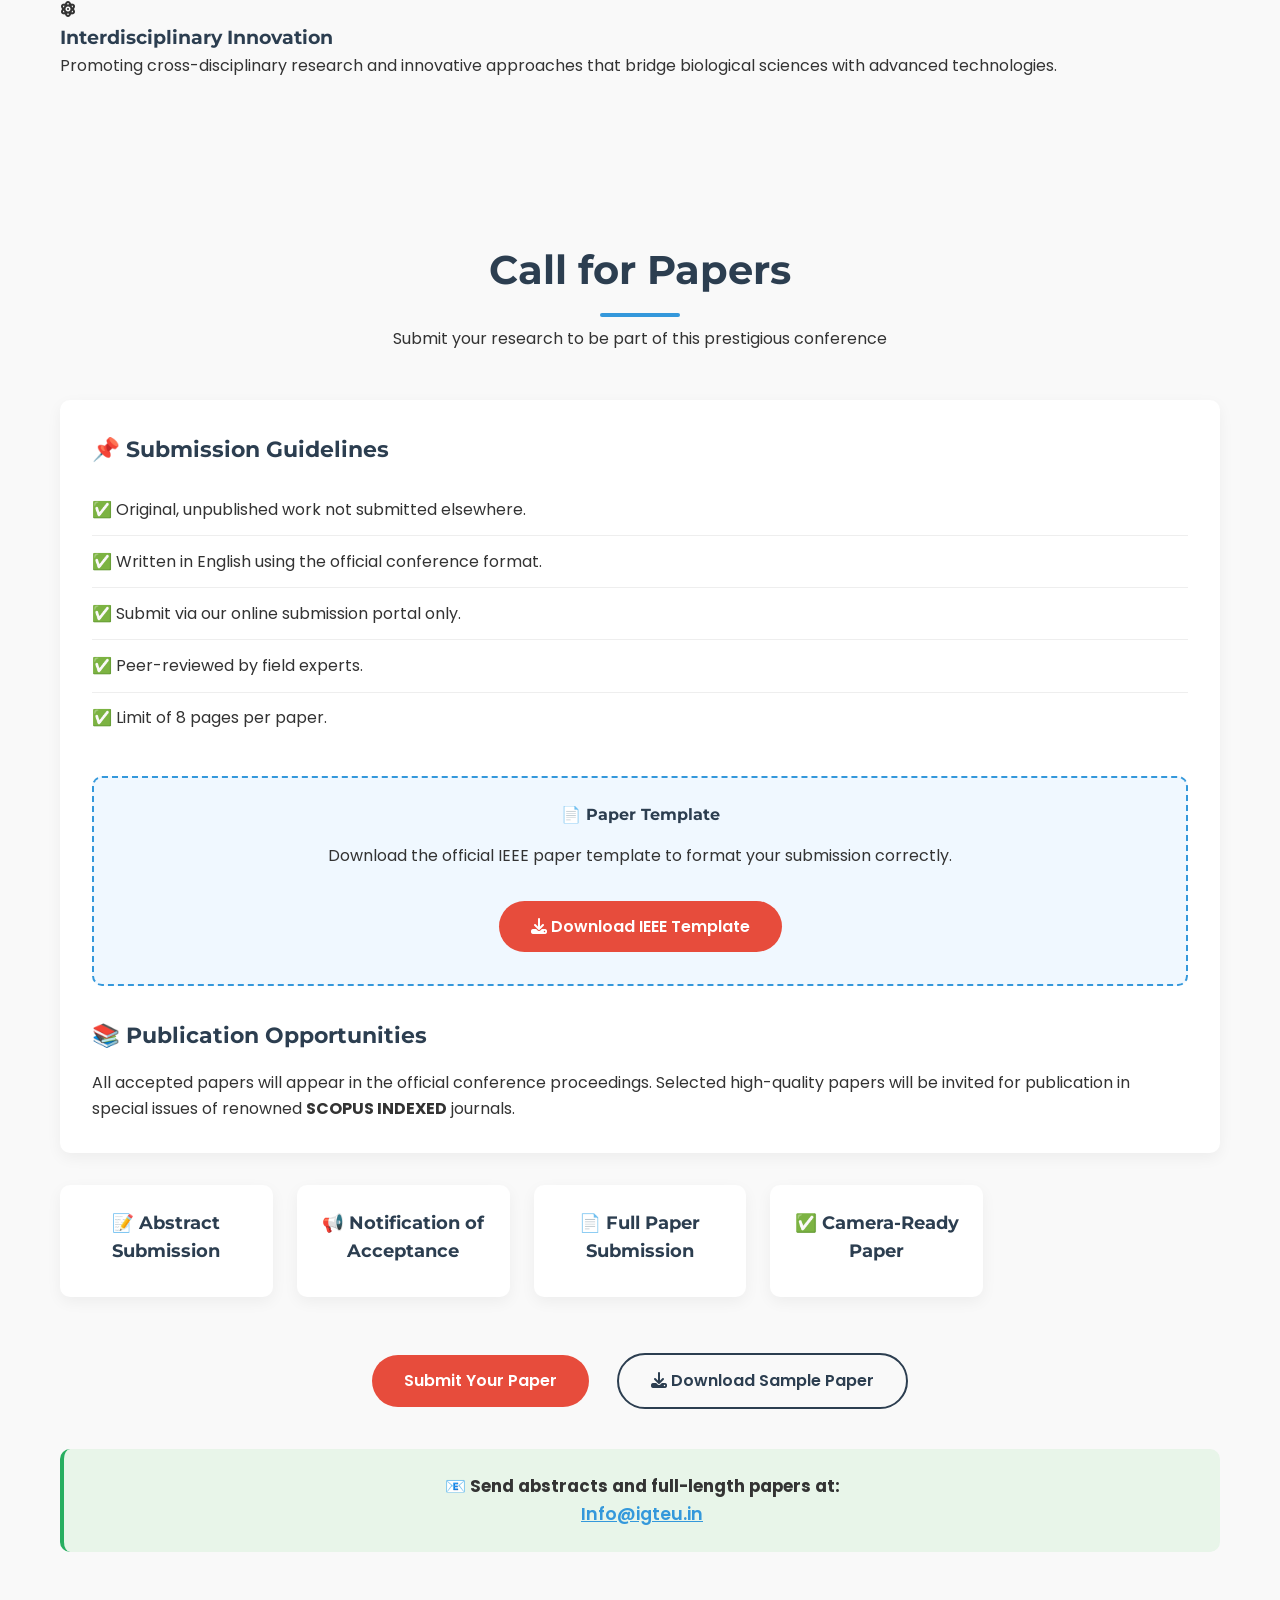
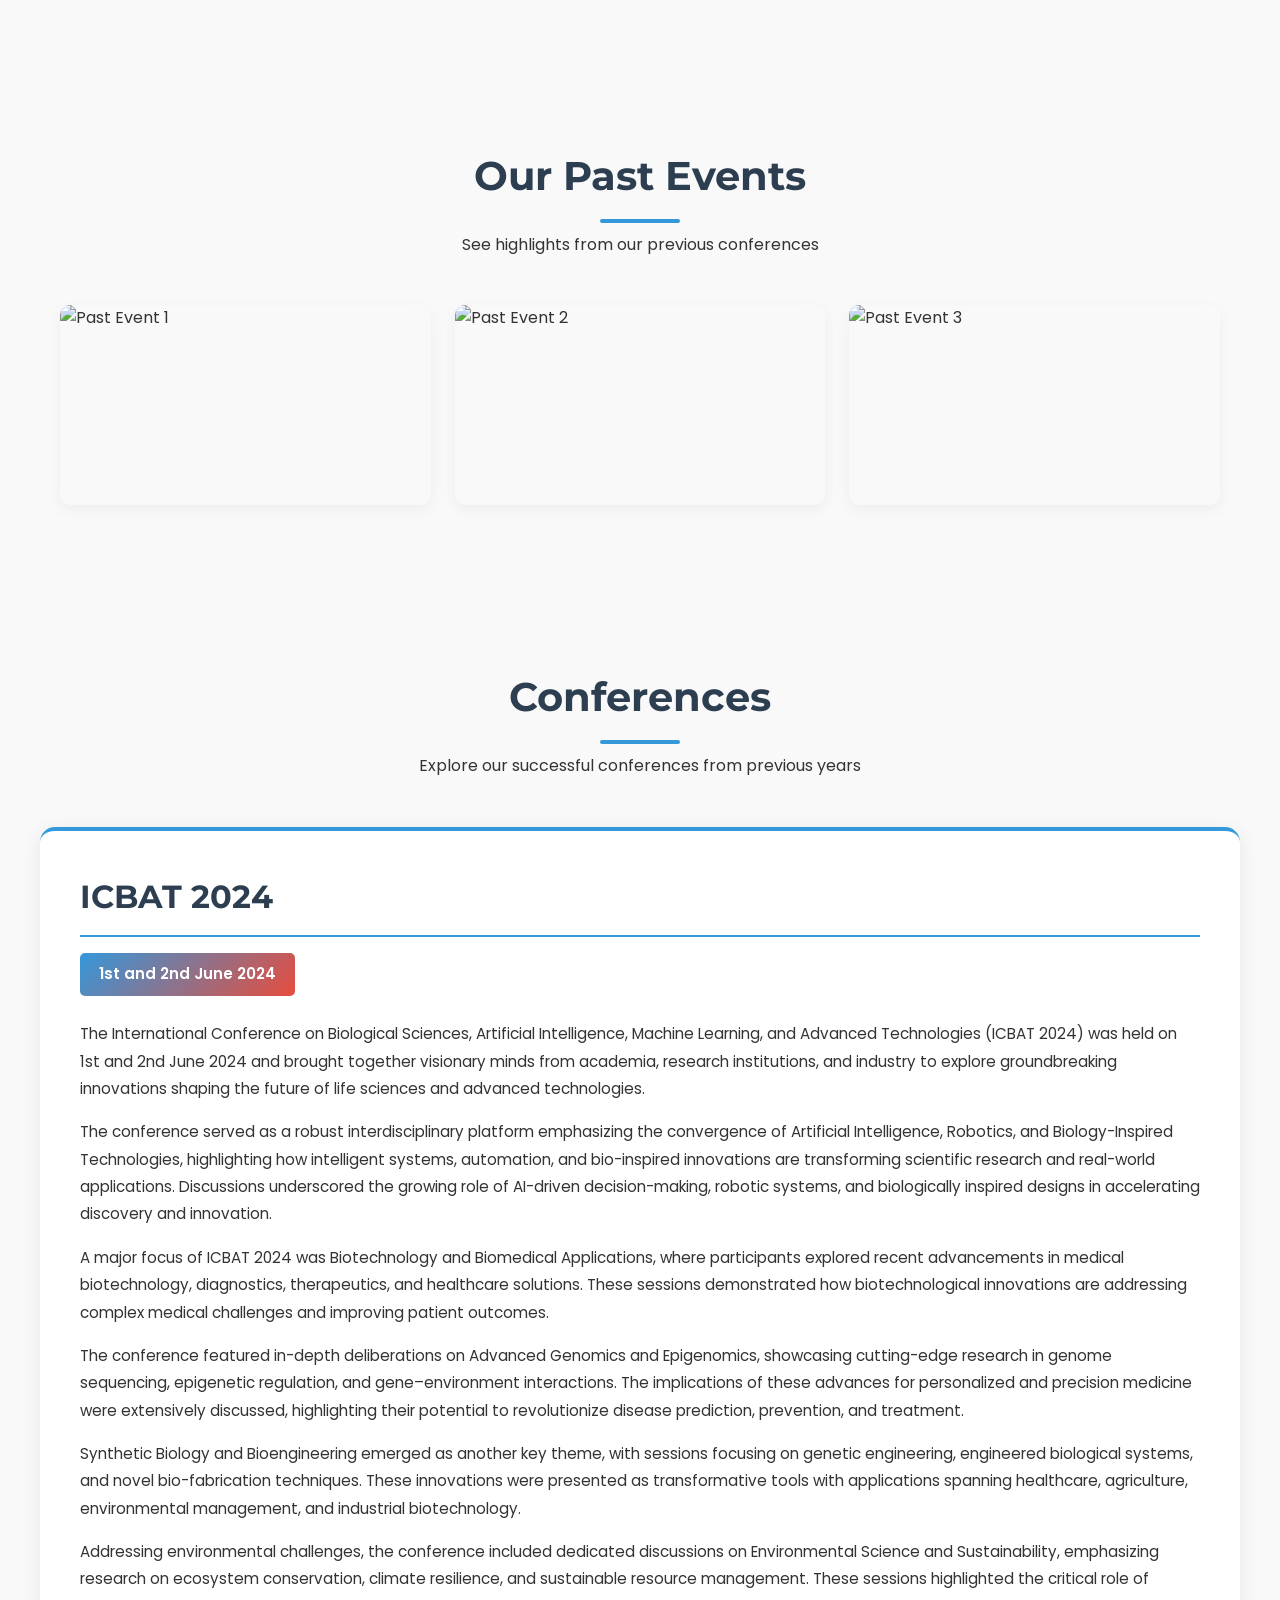
==== commit 01b01084: "Update index.html" ====
--- a/index.html
+++ b/index.html
@@ -1336,7 +1336,7 @@
         <div class="container header-container">
             <div class="logo">
                 <div class="logo-text">
-                    <h1>ICBAT 2026</h1>
+                    <h1>ICBAT </h1>
                     <p>International Conference on Biological Sciences,AI,ML and Advanced Technologies</p>
                 </div>
             </div>
